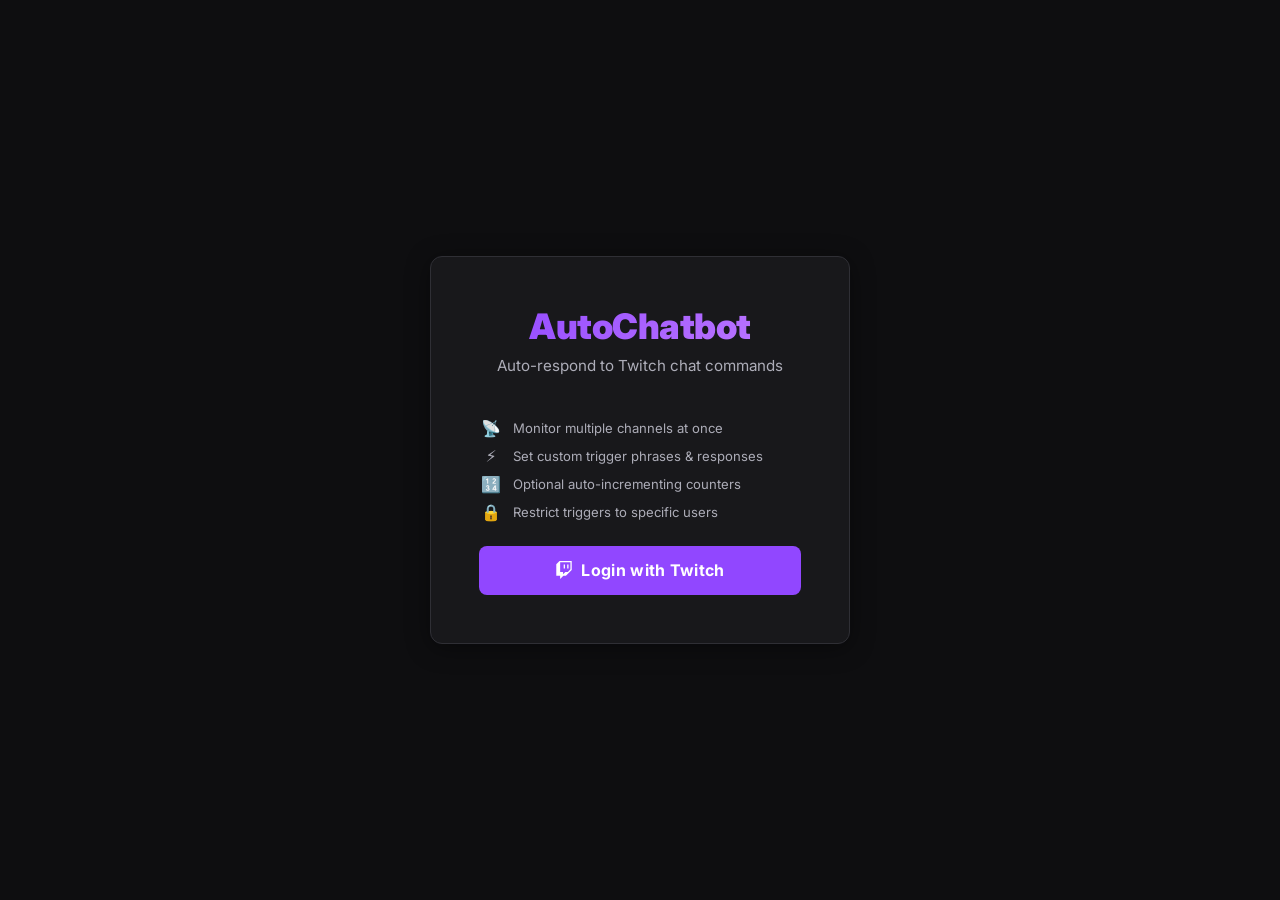
==== index.html @ 16b9f7b1 "swapped out braille space for the Combining grapheme joiner" ====
<!DOCTYPE html>
<html lang="en">

<head>
  <meta charset="UTF-8">
  <meta name="viewport" content="width=device-width, initial-scale=1.0">
  <meta name="theme-color" content="#0e0e10">
  <title>Twitch Chat Auto-Chatter</title>
  <meta name="description"
    content="Monitor Twitch channels for trigger phrases and automatically send configured responses.">
  <link rel="preconnect" href="https://fonts.googleapis.com">
  <link rel="preconnect" href="https://fonts.gstatic.com" crossorigin>
  <link href="https://fonts.googleapis.com/css2?family=Inter:wght@400;500;600;700;800;900&display=swap"
    rel="stylesheet">
  <script defer src="https://u.vinz3210.gg/script.js" data-website-id="99147947-df48-42e8-b2d8-80def4b1d1c1"
    data-domains="autochatbot.vinz3210.gg"></script>
  <style>
    *,
    *::before,
    *::after {
      box-sizing: border-box;
      margin: 0;
      padding: 0;
    }

    :root {
      --bg: #0e0e10;
      --surface: #18181b;
      --surface2: #1f1f23;
      --surface3: #26262c;
      --border: #2f2f35;
      --border-hover: #3f3f45;
      --accent: #9147ff;
      --accent-hover: #772ce8;
      --accent-soft: rgba(145, 71, 255, 0.15);
      --accent-glow: rgba(145, 71, 255, 0.3);
      --text: #efeff1;
      --text-dim: #adadb8;
      --text-muted: #76768a;
      --success: #00e676;
      --success-soft: rgba(0, 230, 118, 0.12);
      --warning: #ffab00;
      --warning-soft: rgba(255, 171, 0, 0.12);
      --danger: #ff5252;
      --danger-soft: rgba(255, 82, 82, 0.12);
      --radius: 8px;
      --radius-lg: 12px;
      --shadow: 0 4px 24px rgba(0, 0, 0, 0.4);
      --transition: 0.2s ease;
    }

    body {
      font-family: 'Inter', 'Segoe UI', system-ui, -apple-system, sans-serif;
      background: var(--bg);
      color: var(--text);
      min-height: 100vh;
      overflow-x: hidden;
    }

    /* ── Scrollbar ── */
    ::-webkit-scrollbar {
      width: 6px;
    }

    ::-webkit-scrollbar-track {
      background: transparent;
    }

    ::-webkit-scrollbar-thumb {
      background: var(--border);
      border-radius: 3px;
    }

    ::-webkit-scrollbar-thumb:hover {
      background: var(--text-dim);
    }

    /* ── Animations ── */
    @keyframes fadeIn {
      from {
        opacity: 0;
        transform: translateY(8px);
      }

      to {
        opacity: 1;
        transform: translateY(0);
      }
    }

    @keyframes slideInLeft {
      from {
        opacity: 0;
        transform: translateX(-12px);
      }

      to {
        opacity: 1;
        transform: translateX(0);
      }
    }

    @keyframes slideInRight {
      from {
        opacity: 0;
        transform: translateX(12px);
      }

      to {
        opacity: 1;
        transform: translateX(0);
      }
    }

    @keyframes pulse {

      0%,
      100% {
        opacity: 1;
      }

      50% {
        opacity: 0.5;
      }
    }

    @keyframes glow {

      0%,
      100% {
        box-shadow: 0 0 8px var(--accent-glow);
      }

      50% {
        box-shadow: 0 0 20px var(--accent-glow);
      }
    }

    /* ── Login Screen ── */
    .login-screen {
      display: flex;
      align-items: center;
      justify-content: center;
      min-height: 100vh;
      padding: 2rem;
    }

    .login-card {
      background: var(--surface);
      border: 1px solid var(--border);
      border-radius: var(--radius-lg);
      padding: 3rem;
      width: 100%;
      max-width: 420px;
      text-align: center;
      animation: fadeIn 0.5s ease;
      box-shadow: var(--shadow);
    }

    .login-card .logo {
      font-size: 2.2rem;
      font-weight: 900;
      background: linear-gradient(135deg, var(--accent), #bf7aff);
      -webkit-background-clip: text;
      -webkit-text-fill-color: transparent;
      background-clip: text;
      margin-bottom: 0.5rem;
      letter-spacing: -0.5px;
      overflow: visible;
    }

    .login-card .subtitle {
      color: var(--text-dim);
      font-size: 0.95rem;
      margin-bottom: 2.5rem;
      line-height: 1.5;
    }

    .btn {
      display: inline-flex;
      align-items: center;
      justify-content: center;
      gap: 0.5rem;
      padding: 0.7rem 1.25rem;
      border: none;
      border-radius: var(--radius);
      font-family: inherit;
      font-size: 0.9rem;
      font-weight: 600;
      cursor: pointer;
      transition: all var(--transition);
      text-decoration: none;
    }

    .btn-primary {
      background: var(--accent);
      color: white;
    }

    .btn-primary:hover {
      background: var(--accent-hover);
    }

    .btn-primary:disabled {
      opacity: 0.5;
      cursor: not-allowed;
    }

    .btn-twitch {
      background: var(--accent);
      color: white;
      width: 100%;
      padding: 0.9rem 1.25rem;
      font-size: 1rem;
      font-weight: 700;
      border-radius: var(--radius);
      letter-spacing: 0.3px;
    }

    .btn-twitch:hover {
      background: var(--accent-hover);
      transform: translateY(-1px);
      box-shadow: 0 4px 16px var(--accent-glow);
    }

    .btn-ghost {
      background: transparent;
      color: var(--text-dim);
      border: 1px solid var(--border);
      padding: 0.5rem 0.9rem;
      font-size: 0.82rem;
    }

    .btn-ghost:hover {
      color: var(--text);
      border-color: var(--border-hover);
      background: var(--surface2);
    }

    .btn-danger {
      background: var(--danger-soft);
      color: var(--danger);
      border: 1px solid rgba(255, 82, 82, 0.25);
    }

    .btn-danger:hover {
      background: rgba(255, 82, 82, 0.25);
    }

    .btn-success {
      background: var(--success-soft);
      color: var(--success);
      border: 1px solid rgba(0, 230, 118, 0.25);
    }

    .btn-success:hover {
      background: rgba(0, 230, 118, 0.25);
    }

    .btn-warning {
      background: var(--warning-soft);
      color: var(--warning);
      border: 1px solid rgba(255, 171, 0, 0.25);
    }

    .btn-warning:hover {
      background: rgba(255, 171, 0, 0.25);
    }

    .trigger-card.disabled {
      opacity: 0.5;
      filter: grayscale(0.5);
    }

    .channel-item.paused .channel-name {
      opacity: 0.5;
      text-decoration: line-through;
    }

    .paused-badge {
      font-size: 0.65rem;
      color: var(--warning);
      background: var(--warning-soft);
      padding: 0.1rem 0.35rem;
      border-radius: 4px;
      margin-left: 0.4rem;
      font-weight: 800;
    }

    .btn-icon {
      width: 32px;
      height: 32px;
      padding: 0;
      border-radius: 6px;
      font-size: 1rem;
    }

    /* ── Dashboard ── */
    .dashboard {
      display: none;
      height: 100vh;
      flex-direction: column;
    }

    .dashboard.active {
      display: flex;
    }

    .login-screen.active {
      display: flex;
    }

    .login-screen {
      display: none;
    }

    /* Header */
    .dash-header {
      display: flex;
      align-items: center;
      justify-content: space-between;
      padding: 0.65rem 1.25rem;
      background: var(--surface);
      border-bottom: 1px solid var(--border);
      flex-shrink: 0;
      z-index: 10;
    }

    .dash-header .brand {
      font-size: 1.15rem;
      font-weight: 800;
      background: linear-gradient(135deg, var(--accent), #bf7aff);
      -webkit-background-clip: text;
      -webkit-text-fill-color: transparent;
      background-clip: text;
    }

    .header-right {
      display: flex;
      align-items: center;
      gap: 0.75rem;
    }

    .connection-dot {
      width: 8px;
      height: 8px;
      border-radius: 50%;
      background: var(--text-muted);
      transition: background var(--transition);
    }

    .connection-dot.connected {
      background: var(--success);
      animation: pulse 2s ease-in-out infinite;
    }

    .connection-dot.connecting {
      background: var(--warning);
      animation: pulse 1s ease-in-out infinite;
    }

    .user-badge {
      display: flex;
      align-items: center;
      gap: 0.5rem;
      padding: 0.35rem 0.75rem;
      background: var(--surface2);
      border-radius: 20px;
      font-size: 0.82rem;
      font-weight: 600;
      color: var(--text-dim);
    }

    /* Body layout */
    .dash-body {
      display: flex;
      flex: 1;
      overflow: hidden;
    }

    /* Sidebar */
    .sidebar {
      width: 280px;
      background: var(--surface);
      border-right: 1px solid var(--border);
      display: flex;
      flex-direction: column;
      flex-shrink: 0;
    }

    .sidebar-header {
      padding: 1rem 1rem 0.75rem;
      display: flex;
      align-items: center;
      justify-content: space-between;
    }

    .sidebar-header h2 {
      font-size: 0.8rem;
      font-weight: 700;
      text-transform: uppercase;
      letter-spacing: 0.8px;
      color: var(--text-dim);
    }

    .channel-list {
      flex: 1;
      overflow-y: auto;
      padding: 0 0.5rem;
    }

    .channel-item {
      display: flex;
      align-items: center;
      justify-content: space-between;
      padding: 0.6rem 0.75rem;
      border-radius: var(--radius);
      cursor: pointer;
      transition: all var(--transition);
      margin-bottom: 2px;
      animation: slideInLeft 0.3s ease;
    }

    .channel-item:hover {
      background: var(--surface2);
    }

    .channel-item.active {
      background: var(--accent-soft);
      border: 1px solid rgba(145, 71, 255, 0.25);
    }

    .channel-item.active .channel-name {
      color: var(--text);
    }

    .channel-info {
      display: flex;
      align-items: center;
      gap: 0.5rem;
      min-width: 0;
    }

    .channel-icon {
      width: 28px;
      height: 28px;
      border-radius: 50%;
      background: var(--surface3);
      display: flex;
      align-items: center;
      justify-content: center;
      font-size: 0.75rem;
      font-weight: 700;
      color: var(--accent);
      flex-shrink: 0;
      text-transform: uppercase;
    }

    .channel-name {
      font-size: 0.9rem;
      font-weight: 600;
      color: var(--text-dim);
      white-space: nowrap;
      overflow: hidden;
      text-overflow: ellipsis;
    }

    .channel-trigger-count {
      font-size: 0.72rem;
      color: var(--text-muted);
      background: var(--surface3);
      padding: 0.15rem 0.5rem;
      border-radius: 10px;
      flex-shrink: 0;
    }

    .channel-remove {
      opacity: 0;
      transition: opacity var(--transition);
    }

    .channel-item:hover .channel-remove {
      opacity: 1;
    }

    /* Add channel */
    .add-channel-area {
      padding: 0.75rem;
      border-top: 1px solid var(--border);
    }

    .add-channel-row {
      display: flex;
      gap: 0.5rem;
    }

    .add-channel-row input {
      flex: 1;
      padding: 0.5rem 0.75rem;
      background: var(--surface2);
      border: 1px solid var(--border);
      border-radius: var(--radius);
      color: var(--text);
      font-family: inherit;
      font-size: 0.85rem;
      transition: border-color var(--transition);
    }

    .add-channel-row input:focus {
      outline: none;
      border-color: var(--accent);
    }

    .add-channel-row input::placeholder {
      color: var(--text-muted);
    }

    /* Main content */
    .main-content {
      flex: 1;
      display: flex;
      flex-direction: column;
      overflow: hidden;
      min-width: 0;
    }

    /* Trigger editor */
    .trigger-area {
      flex: 1;
      overflow-y: auto;
      padding: 1.5rem;
    }

    .no-channel-selected {
      display: flex;
      align-items: center;
      justify-content: center;
      height: 100%;
      color: var(--text-muted);
      font-size: 1rem;
      flex-direction: column;
      gap: 0.5rem;
    }

    .no-channel-selected .icon {
      font-size: 2.5rem;
      opacity: 0.4;
    }

    .triggers-header {
      display: flex;
      align-items: center;
      justify-content: space-between;
      margin-bottom: 1.25rem;
    }

    .triggers-header h2 {
      font-size: 1.15rem;
      font-weight: 700;
      display: flex;
      align-items: center;
      gap: 0.5rem;
    }

    .triggers-header h2 .hash {
      color: var(--accent);
      font-weight: 800;
    }

    .trigger-card {
      background: var(--surface);
      border: 1px solid var(--border);
      border-radius: var(--radius-lg);
      padding: 1.25rem;
      margin-bottom: 0.75rem;
      transition: all var(--transition);
      animation: fadeIn 0.3s ease;
    }

    .trigger-card:hover {
      border-color: var(--border-hover);
    }

    .trigger-row {
      display: flex;
      gap: 0.75rem;
      align-items: flex-start;
    }

    .trigger-field {
      flex: 1;
      min-width: 0;
    }

    .trigger-field label {
      display: block;
      font-size: 0.72rem;
      font-weight: 700;
      color: var(--text-muted);
      text-transform: uppercase;
      letter-spacing: 0.5px;
      margin-bottom: 0.35rem;
    }

    .trigger-field input,
    .trigger-field textarea {
      width: 100%;
      padding: 0.55rem 0.75rem;
      background: var(--surface2);
      border: 1px solid var(--border);
      border-radius: 6px;
      color: var(--text);
      font-family: inherit;
      font-size: 0.88rem;
      transition: border-color var(--transition);
      resize: none;
    }

    .trigger-field input:focus,
    .trigger-field textarea:focus {
      outline: none;
      border-color: var(--accent);
    }

    .trigger-field input::placeholder,
    .trigger-field textarea::placeholder {
      color: var(--text-muted);
    }

    .trigger-bottom {
      display: flex;
      align-items: center;
      justify-content: space-between;
      margin-top: 0.75rem;
      padding-top: 0.75rem;
      border-top: 1px solid var(--border);
    }

    .counter-section {
      display: flex;
      align-items: center;
      gap: 0.75rem;
    }

    .toggle-wrapper {
      display: flex;
      align-items: center;
      gap: 0.5rem;
      cursor: pointer;
      font-size: 0.82rem;
      color: var(--text-dim);
      user-select: none;
    }

    .toggle {
      width: 36px;
      height: 20px;
      background: var(--surface3);
      border-radius: 10px;
      position: relative;
      transition: background var(--transition);
      border: 1px solid var(--border);
      cursor: pointer;
    }

    .toggle.active {
      background: var(--accent);
      border-color: var(--accent);
    }

    .toggle::after {
      content: '';
      position: absolute;
      width: 14px;
      height: 14px;
      border-radius: 50%;
      background: white;
      top: 2px;
      left: 2px;
      transition: transform var(--transition);
    }

    .toggle.active::after {
      transform: translateX(16px);
    }

    .counter-start {
      display: flex;
      align-items: center;
      gap: 0.4rem;
    }

    .counter-start label {
      font-size: 0.75rem;
      color: var(--text-muted);
      white-space: nowrap;
    }

    .counter-start input {
      width: 65px;
      padding: 0.3rem 0.5rem;
      background: var(--surface2);
      border: 1px solid var(--border);
      border-radius: 6px;
      color: var(--text);
      font-family: inherit;
      font-size: 0.82rem;
      text-align: center;
    }

    .counter-start input:focus {
      outline: none;
      border-color: var(--accent);
    }

    .counter-current {
      font-size: 0.78rem;
      color: var(--accent);
      font-weight: 600;
      padding: 0.2rem 0.5rem;
      background: var(--accent-soft);
      border-radius: 6px;
    }

    /* Activity log */
    .activity-panel {
      width: 320px;
      background: var(--surface);
      border-left: 1px solid var(--border);
      display: flex;
      flex-direction: column;
      flex-shrink: 0;
    }

    .activity-header {
      padding: 0.85rem 1rem;
      border-bottom: 1px solid var(--border);
      display: flex;
      align-items: center;
      justify-content: space-between;
    }

    .activity-header h3 {
      font-size: 0.8rem;
      font-weight: 700;
      text-transform: uppercase;
      letter-spacing: 0.8px;
      color: var(--text-dim);
    }

    .activity-log {
      flex: 1;
      overflow-y: auto;
      padding: 0.5rem;
    }

    .activity-empty {
      padding: 2rem 1rem;
      text-align: center;
      color: var(--text-muted);
      font-size: 0.85rem;
      line-height: 1.5;
    }

    .log-entry {
      padding: 0.5rem 0.65rem;
      border-radius: 6px;
      margin-bottom: 4px;
      font-size: 0.82rem;
      animation: slideInRight 0.25s ease;
      line-height: 1.4;
    }

    .log-entry.match {
      background: var(--accent-soft);
      border-left: 3px solid var(--accent);
    }

    .log-entry.sent {
      background: var(--success-soft);
      border-left: 3px solid var(--success);
    }

    .log-entry.error {
      background: var(--danger-soft);
      border-left: 3px solid var(--danger);
    }

    .log-entry.info {
      background: var(--warning-soft);
      border-left: 3px solid var(--warning);
    }

    .log-entry.chat {
      background: rgba(255, 255, 255, 0.03);
      border-left: 3px solid var(--border);
      color: var(--text-dim);
      font-size: 0.78rem;
    }

    .log-time {
      font-size: 0.7rem;
      color: var(--text-muted);
      margin-right: 0.4rem;
      font-variant-numeric: tabular-nums;
    }

    .log-channel {
      color: var(--accent);
      font-weight: 600;
    }

    .log-user {
      color: var(--warning);
      font-weight: 600;
    }

    .log-phrase {
      color: var(--text);
      font-weight: 600;
      background: rgba(255, 255, 255, 0.06);
      padding: 0.05rem 0.35rem;
      border-radius: 3px;
    }

    /* Monitoring status bar */
    .monitor-bar {
      padding: 0.5rem 1rem;
      background: var(--surface2);
      border-top: 1px solid var(--border);
      font-size: 0.78rem;
      color: var(--text-muted);
      display: flex;
      align-items: center;
      gap: 0.5rem;
      flex-shrink: 0;
    }

    .monitor-bar .status-text {
      flex: 1;
    }

    /* Multi-response styles */
    .responses-container {
      display: flex;
      flex-direction: column;
      gap: 0.5rem;
      margin-top: 0.35rem;
      animation: fadeIn 0.2s ease;
    }

    .response-row {
      display: flex;
      gap: 0.5rem;
      align-items: center;
    }

    .response-text-input {
      flex: 1;
    }

    .response-weight-input {
      width: 70px !important;
      text-align: center;
      font-weight: 600;
      color: var(--accent) !important;
    }

    .btn-add-response {
      align-self: flex-start;
      margin-top: 0.25rem;
      padding: 0.3rem 0.6rem !important;
      font-size: 0.72rem !important;
      background: var(--surface3);
    }

    .btn-add-response:hover {
      background: var(--border);
    }

    .weight-label {
      font-size: 0.65rem;
      color: var(--text-muted);
      margin-right: -0.25rem;
    }

    /* Empty triggers */
    .empty-triggers {
      text-align: center;
      padding: 3rem 1rem;
      color: var(--text-muted);
    }

    .empty-triggers .icon {
      font-size: 2rem;
      margin-bottom: 0.75rem;
      opacity: 0.4;
    }

    .empty-triggers p {
      margin-bottom: 1rem;
      font-size: 0.9rem;
    }

    /* Responsive */
    @media (max-width: 900px) {
      .activity-panel {
        display: none;
      }
    }

    @media (max-width: 650px) {
      .sidebar {
        width: 220px;
      }
    }

    /* ── Help Modal ── */
    .modal-overlay {
      position: fixed;
      inset: 0;
      background: rgba(0, 0, 0, 0.7);
      backdrop-filter: blur(4px);
      -webkit-backdrop-filter: blur(4px);
      display: flex;
      align-items: center;
      justify-content: center;
      z-index: 100;
      opacity: 0;
      pointer-events: none;
      transition: opacity 0.25s ease;
      padding: 2rem;
    }

    .modal-overlay.active {
      opacity: 1;
      pointer-events: auto;
    }

    .modal {
      background: var(--surface);
      border: 1px solid var(--border);
      border-radius: var(--radius-lg);
      padding: 2rem;
      max-width: 560px;
      width: 100%;
      max-height: 80vh;
      overflow-y: auto;
      box-shadow: 0 8px 40px rgba(0, 0, 0, 0.6);
      transform: translateY(12px);
      transition: transform 0.25s ease;
    }

    .modal-overlay.active .modal {
      transform: translateY(0);
    }

    .modal h2 {
      font-size: 1.2rem;
      font-weight: 800;
      margin-bottom: 1rem;
      color: var(--text);
    }

    .modal h3 {
      font-size: 0.85rem;
      font-weight: 700;
      color: var(--accent);
      text-transform: uppercase;
      letter-spacing: 0.5px;
      margin-top: 1.25rem;
      margin-bottom: 0.4rem;
    }

    .modal p,
    .modal li {
      font-size: 0.88rem;
      color: var(--text-dim);
      line-height: 1.6;
    }

    .modal ul {
      padding-left: 1.25rem;
      margin-bottom: 0.5rem;
    }

    .modal li {
      margin-bottom: 0.3rem;
    }

    .modal code {
      background: var(--surface2);
      padding: 0.1rem 0.4rem;
      border-radius: 4px;
      font-size: 0.82rem;
      color: var(--accent);
      font-family: 'Consolas', 'Monaco', monospace;
    }

    .modal-close {
      float: right;
      background: none;
      border: none;
      color: var(--text-dim);
      font-size: 1.3rem;
      cursor: pointer;
      padding: 0.2rem 0.5rem;
      border-radius: 6px;
      transition: all var(--transition);
    }

    .modal-close:hover {
      background: var(--surface2);
      color: var(--text);
    }

    .help-btn {
      width: 28px;
      height: 28px;
      border-radius: 50%;
      border: 1px solid rgba(145, 71, 255, 0.4);
      background: var(--accent-soft);
      color: var(--accent);
      font-size: 0.85rem;
      font-weight: 700;
      cursor: pointer;
      display: inline-flex;
      align-items: center;
      justify-content: center;
      transition: all var(--transition);
      margin-left: 0.5rem;
      vertical-align: middle;
    }

    .help-btn:hover {
      border-color: var(--accent);
      color: var(--accent);
      background: var(--accent-soft);
    }

    .login-features {
      text-align: left;
      margin: 1.5rem 0;
      display: flex;
      flex-direction: column;
      gap: 0.5rem;
    }

    .login-feature {
      display: flex;
      align-items: center;
      gap: 0.6rem;
      font-size: 0.82rem;
      color: var(--text-dim);
    }

    .login-feature .feat-icon {
      font-size: 1rem;
      width: 24px;
      text-align: center;
      flex-shrink: 0;
    }
  </style>
</head>

<body>

  <!-- Login Screen -->
  <div class="login-screen active" id="login-screen">
    <div class="login-card">
      <div class="logo">AutoChatbot</div>
      <p class="subtitle">Auto-respond to Twitch chat commands</p>

      <div class="login-features">
        <div class="login-feature"><span class="feat-icon">📡</span> Monitor multiple channels at once</div>
        <div class="login-feature"><span class="feat-icon">⚡</span> Set custom trigger phrases &amp; responses</div>
        <div class="login-feature"><span class="feat-icon">🔢</span> Optional auto-incrementing counters</div>
        <div class="login-feature"><span class="feat-icon">🔒</span> Restrict triggers to specific users</div>
      </div>

      <button class="btn btn-twitch" id="twitch-login-btn" onclick="loginWithTwitch()">
        <svg width="18" height="18" viewBox="0 0 24 24" fill="currentColor">
          <path
            d="M11.571 4.714h1.715v5.143H11.57zm4.715 0H18v5.143h-1.714zM6 0L1.714 4.286v15.428h5.143V24l4.286-4.286h3.428L22.286 12V0zm14.571 11.143l-3.428 3.428h-3.429l-3 3v-3H6.857V1.714h13.714z" />
        </svg>
        Login with Twitch
      </button>
    </div>
  </div>

  <!-- Help Modal -->
  <div class="modal-overlay" id="help-modal" onclick="if(event.target===this)closeHelp()">
    <div class="modal">
      <button class="modal-close" onclick="closeHelp()">&times;</button>
      <p>AutoChatbot monitors Twitch chat channels in real-time and automatically sends responses when specific trigger
        phrases are detected.</p>

      <h3>Getting Started</h3>
      <ul>
        <li>Log in with your Twitch account to authorize chat reading &amp; sending</li>
        <li>Add channels you want to monitor (e.g., your own channel)</li>
        <li>Create triggers with a phrase and a response</li>
        <li>Keep the page open &mdash; it runs as long as the tab is active</li>
      </ul>

      <h3>Trigger Phrases</h3>
      <p>Set any text as a trigger (e.g., <code>!sun</code>). When someone types that exact phrase in chat, AutoChatbot
        sends your configured response. Matching is case-insensitive.</p>

      <h3>Allowed Users</h3>
      <p>By default, anyone can activate a trigger. To restrict it, enter comma-separated usernames in the
        <strong>Allowed Users</strong> field. Only those users will be able to trigger it &mdash; useful for preventing
        spam.
      </p>

      <h3>Counter &amp; User Placeholders</h3>
      <p>Use special placeholders in your response text:</p>
      <ul>
        <li><code>{count}</code> &mdash; Replaced with the current counter value (if enabled).</li>
        <li><code>{username}</code> &mdash; Replaced with the name of the user who triggered the command.</li>
      </ul>
      <p>Example: response <code>Hello {username}, you are visitor #{count}!</code></p>

      <h3>Storage</h3>
      <p>All channels, triggers, and counter values are saved in your browser's local storage. They persist across page
        refreshes and browser restarts.</p>
    </div>
  </div>

  <!-- Dashboard -->
  <div class="dashboard" id="dashboard">

    <!-- Header -->
    <div class="dash-header">
      <div class="brand">AUTOCHATBOT <button class="help-btn" onclick="openHelp()" title="How it works">?</button></div>
      <div class="header-right">
        <div class="connection-dot" id="conn-dot" title="Disconnected"></div>
        <div class="user-badge">
          <svg width="14" height="14" viewBox="0 0 24 24" fill="currentColor" style="opacity:0.6">
            <path
              d="M12 12c2.7 0 4.9-2.2 4.9-4.9S14.7 2.2 12 2.2 7.1 4.4 7.1 7.1 9.3 12 12 12zm0 2.4c-3.3 0-9.8 1.6-9.8 4.9v2.4h19.6v-2.4c0-3.3-6.5-4.9-9.8-4.9z" />
          </svg>
          <span id="user-name">—</span>
        </div>
        <button class="btn btn-ghost" onclick="logout()" title="Logout">Logout</button>
      </div>
    </div>

    <!-- Body -->
    <div class="dash-body">

      <!-- Sidebar: Channels -->
      <div class="sidebar">
        <div class="sidebar-header">
          <h2>Channels</h2>
        </div>
        <div class="channel-list" id="channel-list">
          <!-- populated dynamically -->
        </div>
        <div class="add-channel-area">
          <div class="add-channel-row">
            <input type="text" id="add-channel-input" placeholder="Channel name…" autocomplete="off"
              onkeydown="if(event.key==='Enter') addChannel()">
            <button class="btn btn-primary btn-icon" onclick="addChannel()" title="Add channel">+</button>
          </div>
        </div>
      </div>

      <!-- Main: Triggers -->
      <div class="main-content">
        <div class="trigger-area" id="trigger-area">
          <div class="no-channel-selected" id="no-channel-msg">
            <div class="icon">📡</div>
            <div>Select or add a channel to configure triggers</div>
          </div>
          <div id="trigger-editor" style="display:none;">
            <div class="triggers-header">
              <h2><span class="hash">#</span> <span id="selected-channel-name"></span></h2>
              <div style="display:flex; gap:0.5rem;">
                <button id="channel-pause-btn" class="btn" onclick="togglePauseChannel()"
                  style="font-size:0.82rem; padding:0.45rem 0.9rem;"></button>
                <button class="btn btn-primary" onclick="addTrigger()"
                  style="font-size:0.82rem; padding:0.45rem 0.9rem;">+ Add Trigger</button>
              </div>
            </div>
            <div id="trigger-list">
              <!-- populated dynamically -->
            </div>
            <div class="empty-triggers" id="empty-triggers" style="display:none;">
              <div class="icon">⚡</div>
              <p>No triggers yet. Add one to get started!</p>
            </div>
          </div>
        </div>
        <div class="monitor-bar">
          <div class="connection-dot" id="monitor-dot"></div>
          <div class="status-text" id="monitor-status">Not connected</div>
        </div>
      </div>

      <!-- Activity Log -->
      <div class="activity-panel">
        <div class="activity-header">
          <h3>Activity Log</h3>
          <button class="btn btn-ghost" onclick="clearLog()"
            style="font-size:0.72rem; padding:0.3rem 0.6rem;">Clear</button>
        </div>
        <div class="activity-log" id="activity-log">
          <div class="activity-empty" id="activity-empty">
            Waiting for activity…<br>Triggers will appear here in real-time.
          </div>
        </div>
      </div>

    </div>
  </div>

  <script>
    // ── Help Modal ──
    function openHelp() {
      document.getElementById('help-modal').classList.add('active');
    }
    function closeHelp() {
      document.getElementById('help-modal').classList.remove('active');
    }
    document.addEventListener('keydown', e => { if (e.key === 'Escape') closeHelp(); });

    // ── Constants ──
    const TWITCH_CLIENT_ID = '8bg8a5nnibxhf2w9uq6oiv0m71plux';
    const LS_TOKEN = 'ar_twitch_token';
    const LS_USERNAME = 'ar_twitch_user';
    const LS_PROFILES = 'ar_profiles';
    const IRC_URL = 'wss://irc-ws.chat.twitch.tv:443';

    // ── State ──
    let accessToken = '';
    let username = '';
    let userId = ''; // Authenticated user's Twitch ID (for Helix API)
    let userIdCache = {}; // channelName -> userId cache
    let profiles = {}; // { channelName: { triggers: [ { phrase, response, useCounter, counterStart, counterValue } ] } }
    let selectedChannel = null;
    let ircSocket = null;
    let ircConnected = false;
    let joinedChannels = new Set();
    let reconnectTimer = null;
    let activityLog = [];
    let lastSentMessages = {}; // channelName -> lastMsg (to avoid duplicate blocks)

    // ── Init ──
    window.addEventListener('DOMContentLoaded', () => {
      checkOAuthReturn();
    });

    // ── OAuth ──
    function loginWithTwitch() {
      const redirectUri = window.location.origin + window.location.pathname;
      const scopes = 'user:read:email chat:read chat:edit user:write:chat user:bot';
      const authUrl = 'https://id.twitch.tv/oauth2/authorize'
        + '?client_id=' + encodeURIComponent(TWITCH_CLIENT_ID)
        + '&redirect_uri=' + encodeURIComponent(redirectUri)
        + '&response_type=token'
        + '&scope=' + encodeURIComponent(scopes)
        + '&force_verify=true';
      window.location.href = authUrl;
    }

    async function checkOAuthReturn() {
      const hash = window.location.hash;
      if (hash && hash.includes('access_token=')) {
        const params = new URLSearchParams(hash.substring(1));
        const token = params.get('access_token');
        if (token) {
          accessToken = token;
          localStorage.setItem(LS_TOKEN, token);
          history.replaceState(null, '', window.location.pathname + window.location.search);
          await fetchUsername();
          enterDashboard();
          return;
        }
      }

      // Check stored token
      const stored = localStorage.getItem(LS_TOKEN);
      const storedUser = localStorage.getItem(LS_USERNAME);
      if (stored) {
        accessToken = stored;
        if (storedUser) username = storedUser;
        // Validate token
        try {
          const res = await fetch('https://id.twitch.tv/oauth2/validate', {
            headers: { 'Authorization': `OAuth ${accessToken}` }
          });
          if (res.ok) {
            if (!username) await fetchUsername();
            enterDashboard();
            return;
          } else {
            // Token expired
            localStorage.removeItem(LS_TOKEN);
            localStorage.removeItem(LS_USERNAME);
          }
        } catch (e) {
          // Offline, try anyway
          if (username) {
            enterDashboard();
            return;
          }
        }
      }

      // Show login
      showLogin();
    }

    async function fetchUsername() {
      try {
        const res = await fetch('https://api.twitch.tv/helix/users', {
          headers: {
            'Client-ID': TWITCH_CLIENT_ID,
            'Authorization': `Bearer ${accessToken}`,
          },
        });
        if (res.ok) {
          const data = await res.json();
          if (data.data && data.data.length > 0) {
            username = data.data[0].login;
            userId = data.data[0].id;
            localStorage.setItem(LS_USERNAME, username);
            localStorage.setItem('ar_twitch_user_id', userId);
            userIdCache[username.toLowerCase()] = userId;
          }
        }
      } catch (e) {
        console.warn('Could not fetch username:', e);
      }
    }

    // Resolve a channel name to a Twitch user ID (cached)
    async function resolveUserId(channelName) {
      const key = channelName.toLowerCase();
      if (userIdCache[key]) return userIdCache[key];
      try {
        const res = await fetch(`https://api.twitch.tv/helix/users?login=${encodeURIComponent(key)}`, {
          headers: {
            'Client-ID': TWITCH_CLIENT_ID,
            'Authorization': `Bearer ${accessToken}`,
          },
        });
        if (res.ok) {
          const data = await res.json();
          if (data.data && data.data.length > 0) {
            userIdCache[key] = data.data[0].id;
            return data.data[0].id;
          }
        }
      } catch (e) {
        console.warn('Could not resolve user ID for:', channelName, e);
      }
      return null;
    }

    function logout() {
      accessToken = '';
      username = '';
      localStorage.removeItem(LS_TOKEN);
      localStorage.removeItem(LS_USERNAME);
      disconnectIRC();
      showLogin();
    }

    // ── Screens ──
    function showLogin() {
      document.getElementById('login-screen').classList.add('active');
      document.getElementById('dashboard').classList.remove('active');
    }

    function enterDashboard() {
      document.getElementById('login-screen').classList.remove('active');
      document.getElementById('dashboard').classList.add('active');
      document.getElementById('user-name').textContent = username || 'Connected';
      // Restore userId from localStorage if needed
      if (!userId) {
        userId = localStorage.getItem('ar_twitch_user_id') || '';
      }
      loadProfiles();
      renderChannelList();
      connectIRC();
    }

    // ── Profiles (localStorage) ──
    function loadProfiles() {
      try {
        const saved = localStorage.getItem(LS_PROFILES);
        if (saved) profiles = JSON.parse(saved);
      } catch (e) {
        profiles = {};
      }
    }

    function saveProfiles() {
      localStorage.setItem(LS_PROFILES, JSON.stringify(profiles));
    }

    // ── Channel Management ──
    function addChannel() {
      const input = document.getElementById('add-channel-input');
      const name = input.value.trim().toLowerCase().replace(/^#/, '');
      if (!name) return;
      if (profiles[name]) {
        selectChannel(name);
        input.value = '';
        return;
      }
      profiles[name] = { triggers: [] };
      saveProfiles();
      renderChannelList();
      selectChannel(name);
      input.value = '';

      // Join channel in IRC
      if (ircConnected) {
        joinChannel(name);
      }
    }

    function removeChannel(name, event) {
      event.stopPropagation();
      if (!confirm(`Remove channel #${name} and all its triggers?`)) return;
      delete profiles[name];
      saveProfiles();
      if (selectedChannel === name) {
        selectedChannel = null;
        renderTriggerEditor();
      }
      renderChannelList();
      if (ircConnected) leaveChannel(name);
    }

    function selectChannel(name) {
      selectedChannel = name;
      renderChannelList();
      renderTriggerEditor();
    }

    function renderChannelList() {
      const container = document.getElementById('channel-list');
      const channelNames = Object.keys(profiles);
      if (channelNames.length === 0) {
        container.innerHTML = '<div style="padding:1.5rem 0.75rem; text-align:center; color:var(--text-muted); font-size:0.82rem;">No channels added yet</div>';
        return;
      }
      container.innerHTML = channelNames.map(name => {
        const triggerCount = profiles[name].triggers.length;
        const isActive = name === selectedChannel;
        const isPaused = profiles[name].paused;
        return `
          <div class="channel-item ${isActive ? 'active' : ''} ${isPaused ? 'paused' : ''}" onclick="selectChannel('${name}')">
            <div class="channel-info">
              <div class="channel-icon">${name.charAt(0)}</div>
              <div class="channel-name">${name}${isPaused ? '<span class="paused-badge">PAUSED</span>' : ''}</div>
            </div>
            <div style="display:flex; align-items:center; gap:0.4rem;">
              <span class="channel-trigger-count">${triggerCount}</span>
              <button class="btn btn-icon btn-ghost channel-remove" onclick="removeChannel('${name}', event)" title="Remove">×</button>
            </div>
          </div>
        `;
      }).join('');
    }

    // ── Trigger Management ──
    function renderTriggerEditor() {
      const noMsg = document.getElementById('no-channel-msg');
      const editor = document.getElementById('trigger-editor');

      if (!selectedChannel || !profiles[selectedChannel]) {
        noMsg.style.display = 'flex';
        editor.style.display = 'none';
        return;
      }

      noMsg.style.display = 'none';
      editor.style.display = 'block';
      document.getElementById('selected-channel-name').textContent = selectedChannel;

      const triggers = profiles[selectedChannel].triggers;
      const list = document.getElementById('trigger-list');
      const empty = document.getElementById('empty-triggers');

      if (triggers.length === 0) {
        list.innerHTML = '';
        empty.style.display = 'block';
        return;
      }

      empty.style.display = 'none';

      // Update channel pause button
      const pauseBtn = document.getElementById('channel-pause-btn');
      if (profiles[selectedChannel].paused) {
        pauseBtn.className = 'btn btn-success';
        pauseBtn.innerHTML = '▶ Resume Channel';
      } else {
        pauseBtn.className = 'btn btn-warning';
        pauseBtn.innerHTML = '⏸ Pause Channel';
      }

      list.innerHTML = triggers.map((t, i) => {
        const counterClass = t.useCounter ? 'active' : '';
        const anywhereClass = t.matchAnywhere ? 'active' : '';
        const enabledClass = (t.enabled !== false) ? 'active' : '';
        const cardDisabled = (t.enabled === false) ? 'disabled' : '';
        const counterDisplay = t.useCounter ? '' : 'display:none;';
        return `
          <div class="trigger-card ${cardDisabled}" id="trigger-${i}">
            <div class="trigger-row">
              <div class="trigger-field" style="flex:0.4; min-width:120px;">
                <label>Trigger Phrase</label>
                <input type="text" value="${escapeAttr(t.phrase)}" placeholder="!command"
                  onchange="updateTrigger(${i}, 'phrase', this.value)">
              </div>
              <div class="trigger-field" style="flex:1;">
                <label>Responses (use {count} or {username})</label>
                <div class="responses-container">
                  ${(t.responses && t.responses.length > 0 ? t.responses : [{ text: t.response || '', weight: 1 }]).map((r, ri) => `
                    <div class="response-row">
                      <input type="text" class="response-text-input" value="${escapeAttr(r.text)}" 
                        placeholder="Bot response text…" onchange="updateResponse(${i}, ${ri}, 'text', this.value)">
                      <span class="weight-label">W:</span>
                      <input type="number" class="response-weight-input" value="${r.weight || 1}" step="0.1" min="0"
                        onchange="updateResponse(${i}, ${ri}, 'weight', parseFloat(this.value) || 0)" title="Relative Weight/Probability">
                      <button class="btn btn-icon btn-ghost" onclick="removeResponse(${i}, ${ri})" title="Remove response" 
                        style="width:24px; height:24px; font-size:0.75rem; border-radius:4px;">×</button>
                    </div>
                  `).join('')}
                </div>
                <button class="btn btn-add-response" onclick="addResponse(${i})">+ Add Random Alternative</button>
              </div>
            </div>
            <div class="trigger-row" style="margin-top:0.6rem;">
              <div class="trigger-field" style="flex:1;">
                <label>Cooldown (seconds)</label>
                <input type="number" value="${t.cooldown || 0}" min="0" placeholder="0"
                  onchange="updateTrigger(${i}, 'cooldown', parseInt(this.value) || 0)">
              </div>
              <div class="trigger-field" style="flex:1;">
                <label>Delay (seconds)</label>
                <input type="number" value="${t.delay || 0}" min="0" placeholder="0"
                  onchange="updateTrigger(${i}, 'delay', parseInt(this.value) || 0)">
              </div>
            </div>
            <div class="trigger-row" style="margin-top:0.6rem;">
              <div class="trigger-field">
                <label>Allowed Users <span style="font-weight:400; opacity:0.6;">(comma-separated, empty = everyone)</span></label>
                <input type="text" value="${escapeAttr(t.allowedUsers || '')}" placeholder="user1, user2, user3"
                  onchange="updateTrigger(${i}, 'allowedUsers', this.value)">
              </div>
            </div>
            <div class="trigger-row" style="margin-top:0.6rem;">
              <div class="trigger-field">
                <label>Disallowed Users <span style="font-weight:400; opacity:0.6;">(ignore these accounts)</span></label>
                <input type="text" value="${escapeAttr(t.disallowedUsers || '')}" placeholder="bot1, troll2"
                  onchange="updateTrigger(${i}, 'disallowedUsers', this.value)">
              </div>
            </div>
            <div class="trigger-row" style="margin-top:0.6rem; opacity:0.75;">
              <div class="trigger-field">
                <div style="font-size:0.7rem; color:var(--text-muted); display:flex; gap:1rem;">
                  <span><code style="color:var(--accent);">{count}</code> &rarr; Current count</span>
                  <span><code style="color:var(--accent);">{username}</code> &rarr; Sender's name</span>
                </div>
              </div>
            </div>
            <div class="trigger-bottom">
              <div class="counter-section">
                <div class="toggle-wrapper" onclick="toggleTriggerEnabled(${i})">
                  <div class="toggle ${enabledClass}"></div>
                  <span>Active</span>
                </div>
                <div class="toggle-wrapper" onclick="toggleCounter(${i})">
                  <div class="toggle ${counterClass}"></div>
                  <span>Counter</span>
                </div>
                <div class="toggle-wrapper" onclick="toggleMatchAnywhere(${i})" title="Trigger if word is anywhere in message">
                  <div class="toggle ${t.matchAnywhere ? 'active' : ''}"></div>
                  <span>Anywhere</span>
                </div>
                <div class="counter-start" style="${counterDisplay}" id="counter-opts-${i}">
                  <label>Start:</label>
                  <input type="number" value="${t.counterStart || 0}"
                    onchange="updateTrigger(${i}, 'counterStart', parseInt(this.value) || 0)">
                  <span class="counter-current" title="Current counter value">Now: ${t.counterValue ?? t.counterStart ?? 0}</span>
                  <button class="btn btn-ghost" style="font-size:0.7rem; padding:0.2rem 0.4rem;"
                    onclick="resetCounter(${i})" title="Reset counter to start value">↺</button>
                </div>
              </div>
              <button class="btn btn-danger btn-icon" onclick="removeTrigger(${i})" title="Delete trigger"
                style="font-size:0.85rem;">✕</button>
            </div>
          </div>
        `;
      }).join('');
    }

    function addTrigger() {
      if (!selectedChannel) return;
      profiles[selectedChannel].triggers.push({
        phrase: '',
        response: '',
        allowedUsers: '',
        disallowedUsers: '',
        matchAnywhere: false,
        cooldown: 0,
        delay: 0,
        enabled: true,
        useCounter: false,
        counterStart: 0,
        counterValue: 0,
        responses: [],
      });
      saveProfiles();
      renderTriggerEditor();
      renderChannelList();
    }

    function removeTrigger(index) {
      if (!selectedChannel) return;
      profiles[selectedChannel].triggers.splice(index, 1);
      saveProfiles();
      renderTriggerEditor();
      renderChannelList();
    }

    function updateTrigger(index, field, value) {
      if (!selectedChannel) return;
      const t = profiles[selectedChannel].triggers[index];
      if (!t) return;
      t[field] = value;
      if (field === 'counterStart') {
        // Don't auto-reset counterValue when changing start
      }
      saveProfiles();
      // Only re-render if counter visibility changed
      if (field === 'useCounter') renderTriggerEditor();
    }

    function addResponse(triggerIndex) {
      if (!selectedChannel) return;
      const t = profiles[selectedChannel].triggers[triggerIndex];
      if (!t) return;

      // Migration: carry over old single response if responses array is empty
      if (!t.responses || t.responses.length === 0) {
        t.responses = [{ text: t.response || '', weight: 1 }];
      }

      t.responses.push({ text: '', weight: 1 });
      saveProfiles();
      renderTriggerEditor();
    }

    function removeResponse(triggerIndex, responseIndex) {
      if (!selectedChannel) return;
      const t = profiles[selectedChannel].triggers[triggerIndex];
      if (!t) return;

      if (!t.responses) return;
      t.responses.splice(responseIndex, 1);

      // If we cleared all responses, we might want to keep one empty one or just leave it
      // But we'll just save and re-render.
      saveProfiles();
      renderTriggerEditor();
    }

    function updateResponse(triggerIndex, responseIndex, field, value) {
      if (!selectedChannel) return;
      const t = profiles[selectedChannel].triggers[triggerIndex];
      if (!t) return;

      if (!t.responses || t.responses.length === 0) {
        t.responses = [{ text: t.response || '', weight: 1 }];
      }

      if (t.responses[responseIndex]) {
        t.responses[responseIndex][field] = value;
        // Keep the old 'response' field in sync for the first item (optional, for safety)
        if (responseIndex === 0 && field === 'text') {
          t.response = value;
        }
      }
      saveProfiles();
    }

    function togglePauseChannel() {
      if (!selectedChannel) return;
      profiles[selectedChannel].paused = !profiles[selectedChannel].paused;
      saveProfiles();
      renderTriggerEditor();
      renderChannelList();
      addLogEntry('info', `${profiles[selectedChannel].paused ? 'Paused' : 'Resumed'} monitoring for <span class="log-channel">#${selectedChannel}</span>`);
    }

    function toggleTriggerEnabled(index) {
      if (!selectedChannel) return;
      const t = profiles[selectedChannel].triggers[index];
      if (!t) return;
      t.enabled = (t.enabled === false) ? true : false;
      saveProfiles();
      renderTriggerEditor();
    }

    function toggleCounter(index) {
      if (!selectedChannel) return;
      const t = profiles[selectedChannel].triggers[index];
      if (!t) return;
      t.useCounter = !t.useCounter;
      if (t.useCounter && t.counterValue === undefined) {
        t.counterValue = t.counterStart || 0;
      }
      saveProfiles();
      renderTriggerEditor();
    }

    function toggleMatchAnywhere(index) {
      if (!selectedChannel) return;
      const t = profiles[selectedChannel].triggers[index];
      if (!t) return;
      t.matchAnywhere = !t.matchAnywhere;
      saveProfiles();
      renderTriggerEditor();
    }

    function resetCounter(index) {
      if (!selectedChannel) return;
      const t = profiles[selectedChannel].triggers[index];
      if (!t) return;
      t.counterValue = t.counterStart || 0;
      saveProfiles();
      renderTriggerEditor();
    }

    function escapeAttr(str) {
      if (!str) return '';
      return str.replace(/&/g, '&amp;').replace(/"/g, '&quot;').replace(/</g, '&lt;').replace(/>/g, '&gt;');
    }

    // ── IRC WebSocket ──
    function connectIRC() {
      if (ircSocket && (ircSocket.readyState === WebSocket.CONNECTING || ircSocket.readyState === WebSocket.OPEN)) {
        return;
      }

      updateConnectionUI('connecting');
      addLogEntry('info', 'Connecting to Twitch IRC…');

      ircSocket = new WebSocket(IRC_URL);

      ircSocket.onopen = () => {
        ircSocket.send(`PASS oauth:${accessToken}`);
        ircSocket.send(`NICK ${username}`);

        // Join all configured channels
        Object.keys(profiles).forEach(ch => joinChannel(ch));

        ircConnected = true;
        updateConnectionUI('connected');
        addLogEntry('info', 'Connected to Twitch IRC ✓');
      };

      ircSocket.onmessage = (event) => {
        const lines = event.data.split('\r\n');
        lines.forEach(line => {
          if (!line) return;

          // PING/PONG keepalive
          if (line.startsWith('PING')) {
            ircSocket.send('PONG :tmi.twitch.tv');
            return;
          }

          // Log raw IRC for debugging (to browser console)
          console.log('[IRC]', line);

          // Parse PRIVMSG — use permissive regex for username/host
          const privmsgMatch = line.match(/^:([^!]+)!\S+ PRIVMSG #(\S+) :(.+)$/i);
          if (privmsgMatch) {
            const [, sender, channel, message] = privmsgMatch;
            handleChatMessage(sender.toLowerCase(), channel.toLowerCase(), message.trim());
          }

          // Log auth/join failures
          if (line.includes('Login authentication failed')) {
            addLogEntry('error', 'Authentication failed — token may be expired. Try logging out and back in.');
          }
          if (line.includes('NOTICE') && line.includes('improperly formatted')) {
            addLogEntry('error', 'IRC message format error — check console for details.');
          }
        });
      };

      ircSocket.onclose = () => {
        ircConnected = false;
        joinedChannels.clear();
        updateConnectionUI('disconnected');
        addLogEntry('error', 'Disconnected from Twitch IRC');

        // Auto-reconnect after 5s
        if (accessToken) {
          reconnectTimer = setTimeout(() => {
            addLogEntry('info', 'Attempting reconnect…');
            connectIRC();
          }, 5000);
        }
      };

      ircSocket.onerror = (err) => {
        console.error('IRC error:', err);
        addLogEntry('error', 'IRC connection error');
      };
    }

    function disconnectIRC() {
      if (reconnectTimer) {
        clearTimeout(reconnectTimer);
        reconnectTimer = null;
      }
      if (ircSocket) {
        ircSocket.close();
        ircSocket = null;
      }
      ircConnected = false;
      joinedChannels.clear();
      updateConnectionUI('disconnected');
    }

    function joinChannel(name) {
      if (!ircSocket || ircSocket.readyState !== WebSocket.OPEN) return;
      if (joinedChannels.has(name)) return;
      ircSocket.send(`JOIN #${name}`);
      joinedChannels.add(name);
      addLogEntry('info', `Joined <span class="log-channel">#${name}</span>`);
    }

    function leaveChannel(name) {
      if (!ircSocket || ircSocket.readyState !== WebSocket.OPEN) return;
      ircSocket.send(`PART #${name}`);
      joinedChannels.delete(name);
      addLogEntry('info', `Left <span class="log-channel">#${name}</span>`);
    }

    // Send message via Twitch Helix API (more reliable than IRC PRIVMSG)
    async function sendMessage(channel, message) {
      const broadcasterId = await resolveUserId(channel);
      if (!broadcasterId) {
        addLogEntry('error', `Could not resolve user ID for <span class="log-channel">#${channel}</span>`);
        return false;
      }
      if (!userId) {
        addLogEntry('error', 'Sender user ID not available. Try logging out and back in.');
        return false;
      }
      let finalMessage = message;
      if (lastSentMessages[channel] === message) {
        finalMessage += ' ͏';
      }

      try {
        const res = await fetch('https://api.twitch.tv/helix/chat/messages', {
          method: 'POST',
          headers: {
            'Client-ID': TWITCH_CLIENT_ID,
            'Authorization': `Bearer ${accessToken}`,
            'Content-Type': 'application/json',
          },
          body: JSON.stringify({
            broadcaster_id: broadcasterId,
            sender_id: userId,
            message: finalMessage,
          }),
        });
        if (res.ok) {
          lastSentMessages[channel] = message; // Store original message for next check
          return true;
        } else {
          const err = await res.json().catch(() => ({}));
          console.error('[AutoChatter] Send failed:', res.status, err);
          addLogEntry('error',
            `Send failed (${res.status}): ${err.message || err.error || 'Unknown error'} — ` +
            `<span class="log-channel">#${channel}</span>`
          );
          return false;
        }
      } catch (e) {
        console.error('[AutoChatter] Send error:', e);
        addLogEntry('error', `Network error sending to <span class="log-channel">#${channel}</span>: ${e.message}`);
        return false;
      }
    }

    // ── Message Handling ──
    async function handleChatMessage(sender, channel, message) {
      // Don't respond to ourselves
      if (sender.toLowerCase() === username.toLowerCase()) return;

      // Log ALL incoming chat messages to the activity panel
      addLogEntry('chat',
        `<span class="log-channel">#${channel}</span> ` +
        `<span class="log-user">${escapeHtml(sender)}</span>: ` +
        `${escapeHtml(message)}`
      );

      const profile = profiles[channel];
      if (!profile || profile.paused) return;

      const msgLower = message.toLowerCase().trim();

      for (const trigger of profile.triggers) {
        if (!trigger.phrase || trigger.enabled === false) continue;

        const phraseLower = trigger.phrase.toLowerCase().trim();
        // Match logic: 'Anywhere' or 'Starts with' (includes exact match)
        const isMatch = trigger.matchAnywhere
          ? msgLower.includes(phraseLower)
          : (msgLower === phraseLower || msgLower.startsWith(phraseLower + ' '));

        if (isMatch) {
          // Check allowed users filter
          if (trigger.allowedUsers && trigger.allowedUsers.trim()) {
            const allowed = trigger.allowedUsers.toLowerCase().split(',').map(u => u.trim()).filter(u => u);
            if (allowed.length > 0 && !allowed.includes(sender.toLowerCase())) {
              // User not in allowlist, skip
              continue;
            }
          }

          // Check disallowed users filter
          if (trigger.disallowedUsers && trigger.disallowedUsers.trim()) {
            const disallowed = trigger.disallowedUsers.toLowerCase().split(',').map(u => u.trim()).filter(u => u);
            if (disallowed.includes(sender.toLowerCase())) {
              // User is blacklisted, skip
              continue;
            }
          }

          // Check cooldown (enforce min 0.5s to avoid loops)
          const now = Date.now();
          const cooldownMs = Math.max(500, (trigger.cooldown || 0) * 1000);
          if (trigger.lastTriggered && (now - trigger.lastTriggered) < cooldownMs) {
            // Still on cooldown
            if (trigger.cooldown > 0) {
              const remaining = Math.ceil((cooldownMs - (now - trigger.lastTriggered)) / 1000);
              console.log(`[AutoChatter] Trigger "${trigger.phrase}" on cooldown. ${remaining}s left.`);
            }
            continue;
          }
          trigger.lastTriggered = now;

          // Match found!
          // We wrap the response logic in an async IIFE to allow multiple triggers (potentially with delays) 
          // to fire independently without blocking the main loop.
          (async () => {
            addLogEntry('match',
              `⚡ TRIGGER matched: ` +
              `<span class="log-user">${escapeHtml(sender)}</span> said ` +
              `<span class="log-phrase">${escapeHtml(trigger.phrase)}</span> in ` +
              `<span class="log-channel">#${channel}</span>`
            );

            let response = selectResponse(trigger);
            // Replace placeholders
            response = response.replace(/\{username\}/gi, sender);

            // Handle counter
            if (trigger.useCounter) {
              if (trigger.counterValue === undefined) {
                trigger.counterValue = trigger.counterStart || 0;
              }
              trigger.counterValue++;
              response = response.replace(/\{count\}/gi, trigger.counterValue);
              saveProfiles();
              // Re-render if this channel is selected
              if (selectedChannel === channel) {
                renderTriggerEditor();
              }
            }

            if (response) {
              // Wait for configured delay
              if (trigger.delay > 0) {
                await new Promise(resolve => setTimeout(resolve, trigger.delay * 1000));
              }
              const sent = await sendMessage(channel, response);
              if (sent) {
                addLogEntry('sent',
                  `→ <span class="log-channel">#${channel}</span>: ${escapeHtml(response)}`
                );
              } else {
                addLogEntry('error',
                  `Failed to send response to <span class="log-channel">#${channel}</span>`
                );
              }
            }
          })();
        }
      }
    }

    function selectResponse(trigger) {
      if (!trigger.responses || trigger.responses.length === 0) {
        return trigger.response || '';
      }

      const responses = trigger.responses.filter(r => r.text.trim() !== '');
      if (responses.length === 0) return '';

      const totalWeight = responses.reduce((sum, r) => sum + (parseFloat(r.weight) || 0), 0);
      if (totalWeight <= 0) return responses[0].text;

      let random = Math.random() * totalWeight;
      for (const r of responses) {
        const weight = parseFloat(r.weight) || 0;
        if (random < weight) return r.text;
        random -= weight;
      }
      return responses[0].text;
    }

    // ── Activity Log ──
    function addLogEntry(type, html) {
      const log = document.getElementById('activity-log');
      const empty = document.getElementById('activity-empty');
      if (empty) empty.style.display = 'none';

      const now = new Date();
      const time = now.toLocaleTimeString('en-US', { hour12: false, hour: '2-digit', minute: '2-digit', second: '2-digit' });

      const entry = document.createElement('div');
      entry.className = `log-entry ${type}`;
      entry.innerHTML = `<span class="log-time">${time}</span>${html}`;
      log.appendChild(entry);

      // Keep max 200 entries
      while (log.children.length > 201) {
        log.removeChild(log.children[1]); // skip empty placeholder
      }

      // Scroll to bottom
      log.scrollTop = log.scrollHeight;
    }

    function clearLog() {
      const log = document.getElementById('activity-log');
      log.innerHTML = '<div class="activity-empty" id="activity-empty">Waiting for activity…<br>Triggers will appear here in real-time.</div>';
    }

    function escapeHtml(str) {
      const div = document.createElement('div');
      div.textContent = str;
      return div.innerHTML;
    }

    // ── Connection UI ──
    function updateConnectionUI(status) {
      const dot = document.getElementById('conn-dot');
      const monitorDot = document.getElementById('monitor-dot');
      const monitorStatus = document.getElementById('monitor-status');

      dot.className = 'connection-dot';
      monitorDot.className = 'connection-dot';

      const channelCount = Object.keys(profiles).length;
      const triggerCount = Object.values(profiles).reduce((sum, p) => sum + p.triggers.filter(t => t.phrase).length, 0);

      switch (status) {
        case 'connected':
          dot.classList.add('connected');
          dot.title = 'Connected';
          monitorDot.classList.add('connected');
          monitorStatus.textContent = `Connected — monitoring ${channelCount} channel${channelCount !== 1 ? 's' : ''} with ${triggerCount} trigger${triggerCount !== 1 ? 's' : ''}`;
          break;
        case 'connecting':
          dot.classList.add('connecting');
          dot.title = 'Connecting…';
          monitorDot.classList.add('connecting');
          monitorStatus.textContent = 'Connecting to Twitch IRC…';
          break;
        default:
          dot.title = 'Disconnected';
          monitorStatus.textContent = 'Not connected';
      }
    }

    // Re-update status bar when profiles change
    function refreshMonitorStatus() {
      if (ircConnected) updateConnectionUI('connected');
    }

    // Override save to also refresh status
    const _originalSaveProfiles = saveProfiles;
    // We inline refresh in saveProfiles instead
    const _saveProfilesBase = () => {
      localStorage.setItem(LS_PROFILES, JSON.stringify(profiles));
      if (ircConnected) updateConnectionUI('connected');
    };
    // Replace saveProfiles
    // (already defined above, let's patch it)

  </script>

  <script>
    // Patch saveProfiles to also refresh monitor bar
    (function () {
      const origSave = saveProfiles;
      window.saveProfiles = function () {
        localStorage.setItem(LS_PROFILES, JSON.stringify(profiles));
        if (ircConnected) updateConnectionUI('connected');
      };
    })();
  </script>

</body>

</html>
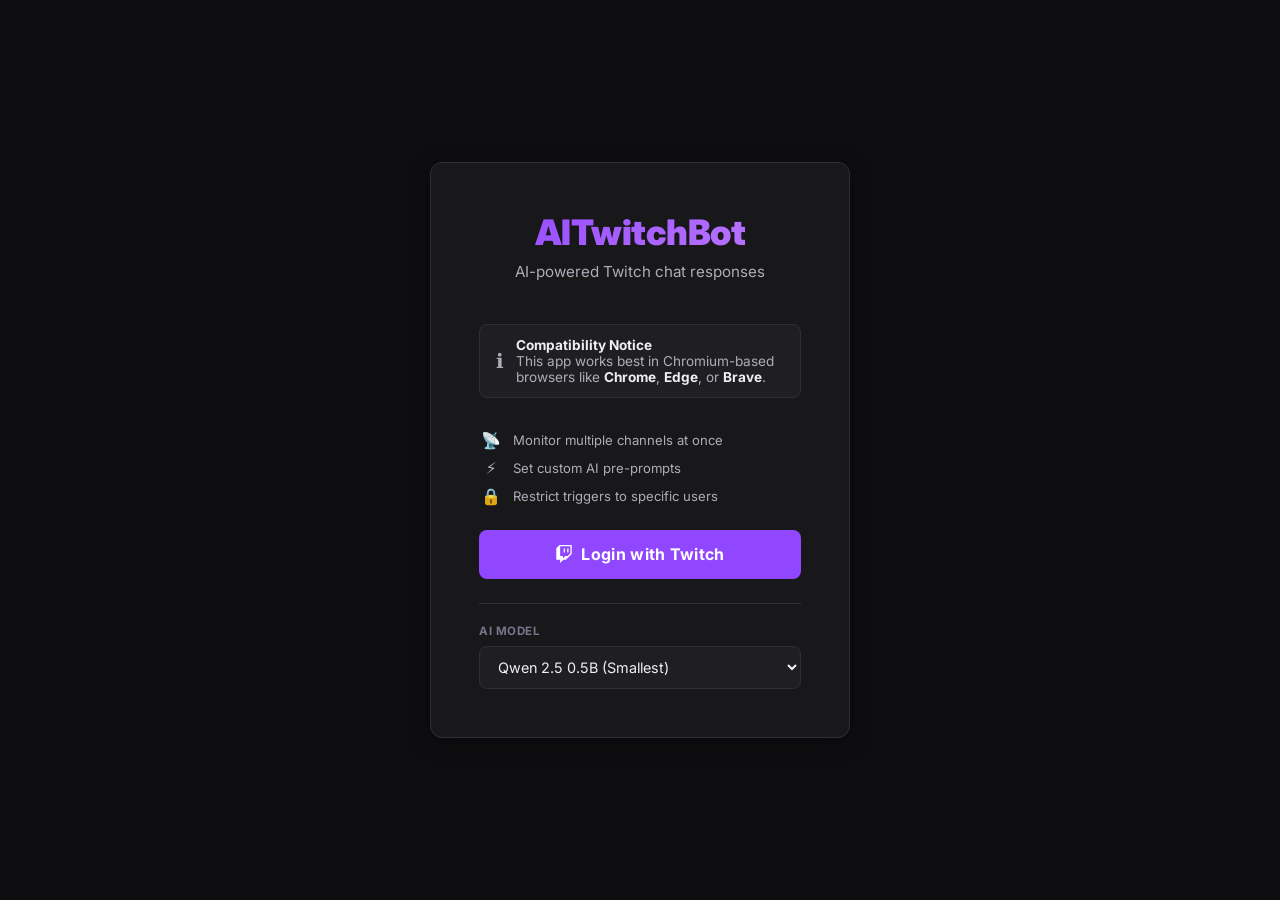
==== commit 242f5c34: "check for different standards" ====
--- a/index.html
+++ b/index.html
@@ -5,1062 +5,16 @@
   <meta charset="UTF-8">
   <meta name="viewport" content="width=device-width, initial-scale=1.0">
   <meta name="theme-color" content="#0e0e10">
-  <title>Twitch Chat Auto-Chatter</title>
-  <meta name="description"
-    content="Monitor Twitch channels for trigger phrases and automatically send configured responses.">
+  <title>AITwitchBot - AI Powered Twitch Chat</title>
+  <meta name="description" content="Monitor Twitch channels and automatically send AI-generated responses.">
   <link rel="preconnect" href="https://fonts.googleapis.com">
   <link rel="preconnect" href="https://fonts.gstatic.com" crossorigin>
   <link href="https://fonts.googleapis.com/css2?family=Inter:wght@400;500;600;700;800;900&display=swap"
     rel="stylesheet">
-  <script defer src="https://u.vinz3210.gg/script.js" data-website-id="99147947-df48-42e8-b2d8-80def4b1d1c1"
-    data-domains="autochatbot.vinz3210.gg"></script>
-  <style>
-    *,
-    *::before,
-    *::after {
-      box-sizing: border-box;
-      margin: 0;
-      padding: 0;
-    }
-
-    :root {
-      --bg: #0e0e10;
-      --surface: #18181b;
-      --surface2: #1f1f23;
-      --surface3: #26262c;
-      --border: #2f2f35;
-      --border-hover: #3f3f45;
-      --accent: #9147ff;
-      --accent-hover: #772ce8;
-      --accent-soft: rgba(145, 71, 255, 0.15);
-      --accent-glow: rgba(145, 71, 255, 0.3);
-      --text: #efeff1;
-      --text-dim: #adadb8;
-      --text-muted: #76768a;
-      --success: #00e676;
-      --success-soft: rgba(0, 230, 118, 0.12);
-      --warning: #ffab00;
-      --warning-soft: rgba(255, 171, 0, 0.12);
-      --danger: #ff5252;
-      --danger-soft: rgba(255, 82, 82, 0.12);
-      --radius: 8px;
-      --radius-lg: 12px;
-      --shadow: 0 4px 24px rgba(0, 0, 0, 0.4);
-      --transition: 0.2s ease;
-    }
-
-    body {
-      font-family: 'Inter', 'Segoe UI', system-ui, -apple-system, sans-serif;
-      background: var(--bg);
-      color: var(--text);
-      min-height: 100vh;
-      overflow-x: hidden;
-    }
-
-    /* ── Scrollbar ── */
-    ::-webkit-scrollbar {
-      width: 6px;
-    }
-
-    ::-webkit-scrollbar-track {
-      background: transparent;
-    }
-
-    ::-webkit-scrollbar-thumb {
-      background: var(--border);
-      border-radius: 3px;
-    }
-
-    ::-webkit-scrollbar-thumb:hover {
-      background: var(--text-dim);
-    }
-
-    /* ── Animations ── */
-    @keyframes fadeIn {
-      from {
-        opacity: 0;
-        transform: translateY(8px);
-      }
-
-      to {
-        opacity: 1;
-        transform: translateY(0);
-      }
-    }
-
-    @keyframes slideInLeft {
-      from {
-        opacity: 0;
-        transform: translateX(-12px);
-      }
-
-      to {
-        opacity: 1;
-        transform: translateX(0);
-      }
-    }
-
-    @keyframes slideInRight {
-      from {
-        opacity: 0;
-        transform: translateX(12px);
-      }
-
-      to {
-        opacity: 1;
-        transform: translateX(0);
-      }
-    }
-
-    @keyframes pulse {
-
-      0%,
-      100% {
-        opacity: 1;
-      }
-
-      50% {
-        opacity: 0.5;
-      }
-    }
-
-    @keyframes glow {
-
-      0%,
-      100% {
-        box-shadow: 0 0 8px var(--accent-glow);
-      }
-
-      50% {
-        box-shadow: 0 0 20px var(--accent-glow);
-      }
-    }
-
-    /* ── Login Screen ── */
-    .login-screen {
-      display: flex;
-      align-items: center;
-      justify-content: center;
-      min-height: 100vh;
-      padding: 2rem;
-    }
-
-    .login-card {
-      background: var(--surface);
-      border: 1px solid var(--border);
-      border-radius: var(--radius-lg);
-      padding: 3rem;
-      width: 100%;
-      max-width: 420px;
-      text-align: center;
-      animation: fadeIn 0.5s ease;
-      box-shadow: var(--shadow);
-    }
-
-    .login-card .logo {
-      font-size: 2.2rem;
-      font-weight: 900;
-      background: linear-gradient(135deg, var(--accent), #bf7aff);
-      -webkit-background-clip: text;
-      -webkit-text-fill-color: transparent;
-      background-clip: text;
-      margin-bottom: 0.5rem;
-      letter-spacing: -0.5px;
-      overflow: visible;
-    }
-
-    .login-card .subtitle {
-      color: var(--text-dim);
-      font-size: 0.95rem;
-      margin-bottom: 2.5rem;
-      line-height: 1.5;
-    }
-
-    .btn {
-      display: inline-flex;
-      align-items: center;
-      justify-content: center;
-      gap: 0.5rem;
-      padding: 0.7rem 1.25rem;
-      border: none;
-      border-radius: var(--radius);
-      font-family: inherit;
-      font-size: 0.9rem;
-      font-weight: 600;
-      cursor: pointer;
-      transition: all var(--transition);
-      text-decoration: none;
-    }
-
-    .btn-primary {
-      background: var(--accent);
-      color: white;
-    }
-
-    .btn-primary:hover {
-      background: var(--accent-hover);
-    }
-
-    .btn-primary:disabled {
-      opacity: 0.5;
-      cursor: not-allowed;
-    }
-
-    .btn-twitch {
-      background: var(--accent);
-      color: white;
-      width: 100%;
-      padding: 0.9rem 1.25rem;
-      font-size: 1rem;
-      font-weight: 700;
-      border-radius: var(--radius);
-      letter-spacing: 0.3px;
-    }
-
-    .btn-twitch:hover {
-      background: var(--accent-hover);
-      transform: translateY(-1px);
-      box-shadow: 0 4px 16px var(--accent-glow);
-    }
-
-    .btn-ghost {
-      background: transparent;
-      color: var(--text-dim);
-      border: 1px solid var(--border);
-      padding: 0.5rem 0.9rem;
-      font-size: 0.82rem;
-    }
-
-    .btn-ghost:hover {
-      color: var(--text);
-      border-color: var(--border-hover);
-      background: var(--surface2);
-    }
-
-    .btn-danger {
-      background: var(--danger-soft);
-      color: var(--danger);
-      border: 1px solid rgba(255, 82, 82, 0.25);
-    }
-
-    .btn-danger:hover {
-      background: rgba(255, 82, 82, 0.25);
-    }
-
-    .btn-success {
-      background: var(--success-soft);
-      color: var(--success);
-      border: 1px solid rgba(0, 230, 118, 0.25);
-    }
-
-    .btn-success:hover {
-      background: rgba(0, 230, 118, 0.25);
-    }
-
-    .btn-warning {
-      background: var(--warning-soft);
-      color: var(--warning);
-      border: 1px solid rgba(255, 171, 0, 0.25);
-    }
-
-    .btn-warning:hover {
-      background: rgba(255, 171, 0, 0.25);
-    }
-
-    .trigger-card.disabled {
-      opacity: 0.5;
-      filter: grayscale(0.5);
-    }
-
-    .channel-item.paused .channel-name {
-      opacity: 0.5;
-      text-decoration: line-through;
-    }
-
-    .paused-badge {
-      font-size: 0.65rem;
-      color: var(--warning);
-      background: var(--warning-soft);
-      padding: 0.1rem 0.35rem;
-      border-radius: 4px;
-      margin-left: 0.4rem;
-      font-weight: 800;
-    }
-
-    .btn-icon {
-      width: 32px;
-      height: 32px;
-      padding: 0;
-      border-radius: 6px;
-      font-size: 1rem;
-    }
-
-    /* ── Dashboard ── */
-    .dashboard {
-      display: none;
-      height: 100vh;
-      flex-direction: column;
-    }
-
-    .dashboard.active {
-      display: flex;
-    }
-
-    .login-screen.active {
-      display: flex;
-    }
-
-    .login-screen {
-      display: none;
-    }
-
-    /* Header */
-    .dash-header {
-      display: flex;
-      align-items: center;
-      justify-content: space-between;
-      padding: 0.65rem 1.25rem;
-      background: var(--surface);
-      border-bottom: 1px solid var(--border);
-      flex-shrink: 0;
-      z-index: 10;
-    }
-
-    .dash-header .brand {
-      font-size: 1.15rem;
-      font-weight: 800;
-      background: linear-gradient(135deg, var(--accent), #bf7aff);
-      -webkit-background-clip: text;
-      -webkit-text-fill-color: transparent;
-      background-clip: text;
-    }
-
-    .header-right {
-      display: flex;
-      align-items: center;
-      gap: 0.75rem;
-    }
-
-    .connection-dot {
-      width: 8px;
-      height: 8px;
-      border-radius: 50%;
-      background: var(--text-muted);
-      transition: background var(--transition);
-    }
-
-    .connection-dot.connected {
-      background: var(--success);
-      animation: pulse 2s ease-in-out infinite;
-    }
-
-    .connection-dot.connecting {
-      background: var(--warning);
-      animation: pulse 1s ease-in-out infinite;
-    }
-
-    .user-badge {
-      display: flex;
-      align-items: center;
-      gap: 0.5rem;
-      padding: 0.35rem 0.75rem;
-      background: var(--surface2);
-      border-radius: 20px;
-      font-size: 0.82rem;
-      font-weight: 600;
-      color: var(--text-dim);
-    }
-
-    /* Body layout */
-    .dash-body {
-      display: flex;
-      flex: 1;
-      overflow: hidden;
-    }
-
-    /* Sidebar */
-    .sidebar {
-      width: 280px;
-      background: var(--surface);
-      border-right: 1px solid var(--border);
-      display: flex;
-      flex-direction: column;
-      flex-shrink: 0;
-    }
-
-    .sidebar-header {
-      padding: 1rem 1rem 0.75rem;
-      display: flex;
-      align-items: center;
-      justify-content: space-between;
-    }
-
-    .sidebar-header h2 {
-      font-size: 0.8rem;
-      font-weight: 700;
-      text-transform: uppercase;
-      letter-spacing: 0.8px;
-      color: var(--text-dim);
-    }
-
-    .channel-list {
-      flex: 1;
-      overflow-y: auto;
-      padding: 0 0.5rem;
-    }
-
-    .channel-item {
-      display: flex;
-      align-items: center;
-      justify-content: space-between;
-      padding: 0.6rem 0.75rem;
-      border-radius: var(--radius);
-      cursor: pointer;
-      transition: all var(--transition);
-      margin-bottom: 2px;
-      animation: slideInLeft 0.3s ease;
-    }
-
-    .channel-item:hover {
-      background: var(--surface2);
-    }
-
-    .channel-item.active {
-      background: var(--accent-soft);
-      border: 1px solid rgba(145, 71, 255, 0.25);
-    }
-
-    .channel-item.active .channel-name {
-      color: var(--text);
-    }
-
-    .channel-info {
-      display: flex;
-      align-items: center;
-      gap: 0.5rem;
-      min-width: 0;
-    }
-
-    .channel-icon {
-      width: 28px;
-      height: 28px;
-      border-radius: 50%;
-      background: var(--surface3);
-      display: flex;
-      align-items: center;
-      justify-content: center;
-      font-size: 0.75rem;
-      font-weight: 700;
-      color: var(--accent);
-      flex-shrink: 0;
-      text-transform: uppercase;
-    }
-
-    .channel-name {
-      font-size: 0.9rem;
-      font-weight: 600;
-      color: var(--text-dim);
-      white-space: nowrap;
-      overflow: hidden;
-      text-overflow: ellipsis;
-    }
-
-    .channel-trigger-count {
-      font-size: 0.72rem;
-      color: var(--text-muted);
-      background: var(--surface3);
-      padding: 0.15rem 0.5rem;
-      border-radius: 10px;
-      flex-shrink: 0;
-    }
-
-    .channel-remove {
-      opacity: 0;
-      transition: opacity var(--transition);
-    }
-
-    .channel-item:hover .channel-remove {
-      opacity: 1;
-    }
-
-    /* Add channel */
-    .add-channel-area {
-      padding: 0.75rem;
-      border-top: 1px solid var(--border);
-    }
-
-    .add-channel-row {
-      display: flex;
-      gap: 0.5rem;
-    }
-
-    .add-channel-row input {
-      flex: 1;
-      padding: 0.5rem 0.75rem;
-      background: var(--surface2);
-      border: 1px solid var(--border);
-      border-radius: var(--radius);
-      color: var(--text);
-      font-family: inherit;
-      font-size: 0.85rem;
-      transition: border-color var(--transition);
-    }
-
-    .add-channel-row input:focus {
-      outline: none;
-      border-color: var(--accent);
-    }
-
-    .add-channel-row input::placeholder {
-      color: var(--text-muted);
-    }
-
-    /* Main content */
-    .main-content {
-      flex: 1;
-      display: flex;
-      flex-direction: column;
-      overflow: hidden;
-      min-width: 0;
-    }
-
-    /* Trigger editor */
-    .trigger-area {
-      flex: 1;
-      overflow-y: auto;
-      padding: 1.5rem;
-    }
-
-    .no-channel-selected {
-      display: flex;
-      align-items: center;
-      justify-content: center;
-      height: 100%;
-      color: var(--text-muted);
-      font-size: 1rem;
-      flex-direction: column;
-      gap: 0.5rem;
-    }
-
-    .no-channel-selected .icon {
-      font-size: 2.5rem;
-      opacity: 0.4;
-    }
-
-    .triggers-header {
-      display: flex;
-      align-items: center;
-      justify-content: space-between;
-      margin-bottom: 1.25rem;
-    }
-
-    .triggers-header h2 {
-      font-size: 1.15rem;
-      font-weight: 700;
-      display: flex;
-      align-items: center;
-      gap: 0.5rem;
-    }
-
-    .triggers-header h2 .hash {
-      color: var(--accent);
-      font-weight: 800;
-    }
-
-    .trigger-card {
-      background: var(--surface);
-      border: 1px solid var(--border);
-      border-radius: var(--radius-lg);
-      padding: 1.25rem;
-      margin-bottom: 0.75rem;
-      transition: all var(--transition);
-      animation: fadeIn 0.3s ease;
-    }
-
-    .trigger-card:hover {
-      border-color: var(--border-hover);
-    }
-
-    .trigger-row {
-      display: flex;
-      gap: 0.75rem;
-      align-items: flex-start;
-    }
-
-    .trigger-field {
-      flex: 1;
-      min-width: 0;
-    }
-
-    .trigger-field label {
-      display: block;
-      font-size: 0.72rem;
-      font-weight: 700;
-      color: var(--text-muted);
-      text-transform: uppercase;
-      letter-spacing: 0.5px;
-      margin-bottom: 0.35rem;
-    }
-
-    .trigger-field input,
-    .trigger-field textarea {
-      width: 100%;
-      padding: 0.55rem 0.75rem;
-      background: var(--surface2);
-      border: 1px solid var(--border);
-      border-radius: 6px;
-      color: var(--text);
-      font-family: inherit;
-      font-size: 0.88rem;
-      transition: border-color var(--transition);
-      resize: none;
-    }
-
-    .trigger-field input:focus,
-    .trigger-field textarea:focus {
-      outline: none;
-      border-color: var(--accent);
-    }
-
-    .trigger-field input::placeholder,
-    .trigger-field textarea::placeholder {
-      color: var(--text-muted);
-    }
-
-    .trigger-bottom {
-      display: flex;
-      align-items: center;
-      justify-content: space-between;
-      margin-top: 0.75rem;
-      padding-top: 0.75rem;
-      border-top: 1px solid var(--border);
-    }
-
-    .counter-section {
-      display: flex;
-      align-items: center;
-      gap: 0.75rem;
-    }
-
-    .toggle-wrapper {
-      display: flex;
-      align-items: center;
-      gap: 0.5rem;
-      cursor: pointer;
-      font-size: 0.82rem;
-      color: var(--text-dim);
-      user-select: none;
-    }
-
-    .toggle {
-      width: 36px;
-      height: 20px;
-      background: var(--surface3);
-      border-radius: 10px;
-      position: relative;
-      transition: background var(--transition);
-      border: 1px solid var(--border);
-      cursor: pointer;
-    }
-
-    .toggle.active {
-      background: var(--accent);
-      border-color: var(--accent);
-    }
-
-    .toggle::after {
-      content: '';
-      position: absolute;
-      width: 14px;
-      height: 14px;
-      border-radius: 50%;
-      background: white;
-      top: 2px;
-      left: 2px;
-      transition: transform var(--transition);
-    }
-
-    .toggle.active::after {
-      transform: translateX(16px);
-    }
-
-    .counter-start {
-      display: flex;
-      align-items: center;
-      gap: 0.4rem;
-    }
-
-    .counter-start label {
-      font-size: 0.75rem;
-      color: var(--text-muted);
-      white-space: nowrap;
-    }
-
-    .counter-start input {
-      width: 65px;
-      padding: 0.3rem 0.5rem;
-      background: var(--surface2);
-      border: 1px solid var(--border);
-      border-radius: 6px;
-      color: var(--text);
-      font-family: inherit;
-      font-size: 0.82rem;
-      text-align: center;
-    }
-
-    .counter-start input:focus {
-      outline: none;
-      border-color: var(--accent);
-    }
-
-    .counter-current {
-      font-size: 0.78rem;
-      color: var(--accent);
-      font-weight: 600;
-      padding: 0.2rem 0.5rem;
-      background: var(--accent-soft);
-      border-radius: 6px;
-    }
-
-    /* Activity log */
-    .activity-panel {
-      width: 320px;
-      background: var(--surface);
-      border-left: 1px solid var(--border);
-      display: flex;
-      flex-direction: column;
-      flex-shrink: 0;
-    }
-
-    .activity-header {
-      padding: 0.85rem 1rem;
-      border-bottom: 1px solid var(--border);
-      display: flex;
-      align-items: center;
-      justify-content: space-between;
-    }
-
-    .activity-header h3 {
-      font-size: 0.8rem;
-      font-weight: 700;
-      text-transform: uppercase;
-      letter-spacing: 0.8px;
-      color: var(--text-dim);
-    }
-
-    .activity-log {
-      flex: 1;
-      overflow-y: auto;
-      padding: 0.5rem;
-    }
-
-    .activity-empty {
-      padding: 2rem 1rem;
-      text-align: center;
-      color: var(--text-muted);
-      font-size: 0.85rem;
-      line-height: 1.5;
-    }
-
-    .log-entry {
-      padding: 0.5rem 0.65rem;
-      border-radius: 6px;
-      margin-bottom: 4px;
-      font-size: 0.82rem;
-      animation: slideInRight 0.25s ease;
-      line-height: 1.4;
-    }
-
-    .log-entry.match {
-      background: var(--accent-soft);
-      border-left: 3px solid var(--accent);
-    }
-
-    .log-entry.sent {
-      background: var(--success-soft);
-      border-left: 3px solid var(--success);
-    }
-
-    .log-entry.error {
-      background: var(--danger-soft);
-      border-left: 3px solid var(--danger);
-    }
-
-    .log-entry.info {
-      background: var(--warning-soft);
-      border-left: 3px solid var(--warning);
-    }
-
-    .log-entry.chat {
-      background: rgba(255, 255, 255, 0.03);
-      border-left: 3px solid var(--border);
-      color: var(--text-dim);
-      font-size: 0.78rem;
-    }
-
-    .log-time {
-      font-size: 0.7rem;
-      color: var(--text-muted);
-      margin-right: 0.4rem;
-      font-variant-numeric: tabular-nums;
-    }
-
-    .log-channel {
-      color: var(--accent);
-      font-weight: 600;
-    }
-
-    .log-user {
-      color: var(--warning);
-      font-weight: 600;
-    }
-
-    .log-phrase {
-      color: var(--text);
-      font-weight: 600;
-      background: rgba(255, 255, 255, 0.06);
-      padding: 0.05rem 0.35rem;
-      border-radius: 3px;
-    }
-
-    /* Monitoring status bar */
-    .monitor-bar {
-      padding: 0.5rem 1rem;
-      background: var(--surface2);
-      border-top: 1px solid var(--border);
-      font-size: 0.78rem;
-      color: var(--text-muted);
-      display: flex;
-      align-items: center;
-      gap: 0.5rem;
-      flex-shrink: 0;
-    }
-
-    .monitor-bar .status-text {
-      flex: 1;
-    }
-
-    /* Multi-response styles */
-    .responses-container {
-      display: flex;
-      flex-direction: column;
-      gap: 0.5rem;
-      margin-top: 0.35rem;
-      animation: fadeIn 0.2s ease;
-    }
-
-    .response-row {
-      display: flex;
-      gap: 0.5rem;
-      align-items: center;
-    }
-
-    .response-text-input {
-      flex: 1;
-    }
-
-    .response-weight-input {
-      width: 70px !important;
-      text-align: center;
-      font-weight: 600;
-      color: var(--accent) !important;
-    }
-
-    .btn-add-response {
-      align-self: flex-start;
-      margin-top: 0.25rem;
-      padding: 0.3rem 0.6rem !important;
-      font-size: 0.72rem !important;
-      background: var(--surface3);
-    }
-
-    .btn-add-response:hover {
-      background: var(--border);
-    }
-
-    .weight-label {
-      font-size: 0.65rem;
-      color: var(--text-muted);
-      margin-right: -0.25rem;
-    }
-
-    /* Empty triggers */
-    .empty-triggers {
-      text-align: center;
-      padding: 3rem 1rem;
-      color: var(--text-muted);
-    }
-
-    .empty-triggers .icon {
-      font-size: 2rem;
-      margin-bottom: 0.75rem;
-      opacity: 0.4;
-    }
-
-    .empty-triggers p {
-      margin-bottom: 1rem;
-      font-size: 0.9rem;
-    }
-
-    /* Responsive */
-    @media (max-width: 900px) {
-      .activity-panel {
-        display: none;
-      }
-    }
-
-    @media (max-width: 650px) {
-      .sidebar {
-        width: 220px;
-      }
-    }
-
-    /* ── Help Modal ── */
-    .modal-overlay {
-      position: fixed;
-      inset: 0;
-      background: rgba(0, 0, 0, 0.7);
-      backdrop-filter: blur(4px);
-      -webkit-backdrop-filter: blur(4px);
-      display: flex;
-      align-items: center;
-      justify-content: center;
-      z-index: 100;
-      opacity: 0;
-      pointer-events: none;
-      transition: opacity 0.25s ease;
-      padding: 2rem;
-    }
-
-    .modal-overlay.active {
-      opacity: 1;
-      pointer-events: auto;
-    }
-
-    .modal {
-      background: var(--surface);
-      border: 1px solid var(--border);
-      border-radius: var(--radius-lg);
-      padding: 2rem;
-      max-width: 560px;
-      width: 100%;
-      max-height: 80vh;
-      overflow-y: auto;
-      box-shadow: 0 8px 40px rgba(0, 0, 0, 0.6);
-      transform: translateY(12px);
-      transition: transform 0.25s ease;
-    }
-
-    .modal-overlay.active .modal {
-      transform: translateY(0);
-    }
-
-    .modal h2 {
-      font-size: 1.2rem;
-      font-weight: 800;
-      margin-bottom: 1rem;
-      color: var(--text);
-    }
-
-    .modal h3 {
-      font-size: 0.85rem;
-      font-weight: 700;
-      color: var(--accent);
-      text-transform: uppercase;
-      letter-spacing: 0.5px;
-      margin-top: 1.25rem;
-      margin-bottom: 0.4rem;
-    }
-
-    .modal p,
-    .modal li {
-      font-size: 0.88rem;
-      color: var(--text-dim);
-      line-height: 1.6;
-    }
-
-    .modal ul {
-      padding-left: 1.25rem;
-      margin-bottom: 0.5rem;
-    }
-
-    .modal li {
-      margin-bottom: 0.3rem;
-    }
-
-    .modal code {
-      background: var(--surface2);
-      padding: 0.1rem 0.4rem;
-      border-radius: 4px;
-      font-size: 0.82rem;
-      color: var(--accent);
-      font-family: 'Consolas', 'Monaco', monospace;
-    }
-
-    .modal-close {
-      float: right;
-      background: none;
-      border: none;
-      color: var(--text-dim);
-      font-size: 1.3rem;
-      cursor: pointer;
-      padding: 0.2rem 0.5rem;
-      border-radius: 6px;
-      transition: all var(--transition);
-    }
-
-    .modal-close:hover {
-      background: var(--surface2);
-      color: var(--text);
-    }
-
-    .help-btn {
-      width: 28px;
-      height: 28px;
-      border-radius: 50%;
-      border: 1px solid rgba(145, 71, 255, 0.4);
-      background: var(--accent-soft);
-      color: var(--accent);
-      font-size: 0.85rem;
-      font-weight: 700;
-      cursor: pointer;
-      display: inline-flex;
-      align-items: center;
-      justify-content: center;
-      transition: all var(--transition);
-      margin-left: 0.5rem;
-      vertical-align: middle;
-    }
-
-    .help-btn:hover {
-      border-color: var(--accent);
-      color: var(--accent);
-      background: var(--accent-soft);
-    }
-
-    .login-features {
-      text-align: left;
-      margin: 1.5rem 0;
-      display: flex;
-      flex-direction: column;
-      gap: 0.5rem;
-    }
-
-    .login-feature {
-      display: flex;
-      align-items: center;
-      gap: 0.6rem;
-      font-size: 0.82rem;
-      color: var(--text-dim);
-    }
-
-    .login-feature .feat-icon {
-      font-size: 1rem;
-      width: 24px;
-      text-align: center;
-      flex-shrink: 0;
-    }
-  </style>
+  <script defer src="https://u.vinz3210.gg/script.js" data-website-id="8daef963-3674-4cae-8e2c-4393c3e8cb3a"
+    data-domains="aitwitchbot.vinz3210.gg"></script>
+
+  <link rel="stylesheet" href="style.css">
 </head>
 
 <body>
@@ -1068,13 +22,21 @@
   <!-- Login Screen -->
   <div class="login-screen active" id="login-screen">
     <div class="login-card">
-      <div class="logo">AutoChatbot</div>
-      <p class="subtitle">Auto-respond to Twitch chat commands</p>
+      <div class="logo">AITwitchBot</div>
+      <p class="subtitle">AI-powered Twitch chat responses</p>
+      
+      <div class="browser-alert">
+        <span class="icon">ℹ️</span>
+        <div>
+          <b>Compatibility Notice</b><br>
+          This app works best in Chromium-based browsers like <b>Chrome</b>, <b>Edge</b>, or <b>Brave</b>.
+        </div>
+      </div>
 
       <div class="login-features">
         <div class="login-feature"><span class="feat-icon">📡</span> Monitor multiple channels at once</div>
-        <div class="login-feature"><span class="feat-icon">⚡</span> Set custom trigger phrases &amp; responses</div>
-        <div class="login-feature"><span class="feat-icon">🔢</span> Optional auto-incrementing counters</div>
+        <div class="login-feature"><span class="feat-icon">⚡</span> Set custom AI pre-prompts</div>
+
         <div class="login-feature"><span class="feat-icon">🔒</span> Restrict triggers to specific users</div>
       </div>
 
@@ -1085,6 +47,36 @@
         </svg>
         Login with Twitch
       </button>
+
+      <div class="model-selection-login">
+        <label for="login-model-select">AI Model</label>
+        <select id="login-model-select" onchange="switchModel(this.value)">
+          <option value="qwen">Qwen 2.5 0.5B (Smallest)</option>
+          <option value="llama1b">Llama 3.2 1B (Fast)</option>
+          <option value="gemma2">Gemma-2 2B (Reliable)</option>
+          <option value="phi3">Phi-3.5 Mini (Smart)</option>
+          <option value="llama8b">Llama 3.1 8B (Quality)</option>
+          <option value="local">Custom API (Local or External)</option>
+        </select>
+        <div id="login-model-warning" class="model-warning" style="display: none;"></div>
+        <div id="local-config-login" style="display:none; margin-top:0.75rem;">
+          <div style="display:flex; align-items:center; gap:0.5rem; margin-bottom:0.5rem;">
+            <span style="font-size:0.75rem; color:var(--text-muted); font-weight:700; text-transform:uppercase;">Config</span>
+            <span class="info-icon" data-tooltip="Use local/external APIs (OpenAI, Anthropic, Ollama, LMStudio, etc.). The bot will automatically detect the correct structure.">?</span>
+          </div>
+          <div style="display:flex; flex-direction:column; gap:0.5rem;">
+            <input type="text" id="local-url-login" placeholder="API URL (e.g. http://localhost:11434/v1)"
+              style="padding:0.5rem 0.7rem; font-size:0.85rem; background:var(--surface2); border:1px solid var(--border); border-radius:6px; color:var(--text); font-family:inherit;"
+              onchange="updateLocalConfig('login')">
+            <input type="text" id="local-model-login" placeholder="Model name (e.g. gemma2:2b)"
+              style="padding:0.5rem 0.7rem; font-size:0.85rem; background:var(--surface2); border:1px solid var(--border); border-radius:6px; color:var(--text); font-family:inherit;"
+              onchange="updateLocalConfig('login')">
+            <input type="password" id="local-key-login" placeholder="API Key (optional)"
+              style="padding:0.5rem 0.7rem; font-size:0.85rem; background:var(--surface2); border:1px solid var(--border); border-radius:6px; color:var(--text); font-family:inherit;"
+              onchange="updateLocalConfig('login')">
+          </div>
+        </div>
+      </div>
     </div>
   </div>
 
@@ -1092,20 +84,21 @@
   <div class="modal-overlay" id="help-modal" onclick="if(event.target===this)closeHelp()">
     <div class="modal">
       <button class="modal-close" onclick="closeHelp()">&times;</button>
-      <p>AutoChatbot monitors Twitch chat channels in real-time and automatically sends responses when specific trigger
+      <p>AITwitchBot monitors Twitch chat in real-time and uses a local AI model to generate intelligent responses when
+        trigger
         phrases are detected.</p>
 
       <h3>Getting Started</h3>
       <ul>
         <li>Log in with your Twitch account to authorize chat reading &amp; sending</li>
         <li>Add channels you want to monitor (e.g., your own channel)</li>
-        <li>Create triggers with a phrase and a response</li>
+        <li>Create triggers with a phrase and an AI pre-prompt</li>
         <li>Keep the page open &mdash; it runs as long as the tab is active</li>
       </ul>
 
       <h3>Trigger Phrases</h3>
-      <p>Set any text as a trigger (e.g., <code>!sun</code>). When someone types that exact phrase in chat, AutoChatbot
-        sends your configured response. Matching is case-insensitive.</p>
+      <p>Set any text as a trigger (e.g., <code>!hi</code>). When someone types that phrase, AITwitchBot
+        processes your pre-prompt and generates an AI response.</p>
 
       <h3>Allowed Users</h3>
       <p>By default, anyone can activate a trigger. To restrict it, enter comma-separated usernames in the
@@ -1113,13 +106,17 @@
         spam.
       </p>
 
-      <h3>Counter &amp; User Placeholders</h3>
-      <p>Use special placeholders in your response text:</p>
+      <h3>Placeholders</h3>
+      <p>Use these in your AI pre-prompt:</p>
       <ul>
-        <li><code>{count}</code> &mdash; Replaced with the current counter value (if enabled).</li>
-        <li><code>{username}</code> &mdash; Replaced with the name of the user who triggered the command.</li>
+        <li><code>{author}</code> &mdash; The user who triggered the command.</li>
+        <li><code>{message}</code> &mdash; The user's full message.</li>
+
+        <li><code>{channel}</code> &mdash; Current channel name.</li>
+        <li><code>{bot_message}</code> &mdash; The last message sent by the bot (useful for replies).</li>
+        <li><code>{reply_context}</code> &mdash; The text of the message being replied to (Twitch reply feature).</li>
       </ul>
-      <p>Example: response <code>Hello {username}, you are visitor #{count}!</code></p>
+      <p>Example pre-prompt: <code>Respond to {author} who said "{message}". Be friendly.</code></p>
 
       <h3>Storage</h3>
       <p>All channels, triggers, and counter values are saved in your browser's local storage. They persist across page
@@ -1142,8 +139,35 @@
           </svg>
           <span id="user-name">—</span>
         </div>
+        <div class="header-model-selector">
+          <select id="header-model-select" onchange="switchModel(this.value)" class="model-select-compact">
+            <option value="qwen">Qwen 2.5 0.5B</option>
+            <option value="llama1b">Llama 3.2 1B</option>
+            <option value="gemma2">Gemma-2 2B</option>
+            <option value="phi3">Phi-3.5 Mini</option>
+            <option value="llama8b">Llama 3.1 8B</option>
+            <option value="local">Custom API</option>
+          </select>
+        </div>
         <button class="btn btn-ghost" onclick="logout()" title="Logout">Logout</button>
       </div>
+    </div>
+
+    <!-- Local API Config (visible when Local API mode is active) -->
+    <div id="local-config-bar" style="display:none; padding:0.5rem 1.5rem; background:var(--surface1); border-bottom:1px solid var(--border); align-items:center; gap:0.75rem; font-size:0.82rem;">
+      <span style="color:var(--text-muted); white-space:nowrap; display:flex; align-items:center; gap:0.4rem;">
+        API Config:
+            <span class="info-icon" data-tooltip="Use local/external APIs (OpenAI, Anthropic, Ollama, LMStudio, etc.). The bot will automatically detect the correct structure.">?</span>
+      </span>
+      <input type="text" id="local-url-header" placeholder="URL (e.g. http://localhost:11434/v1)"
+        style="flex:1; max-width:250px; padding:0.35rem 0.6rem; font-size:0.82rem; background:var(--surface2); border:1px solid var(--border); border-radius:4px; color:var(--text); font-family:inherit;"
+        onchange="updateLocalConfig('header')">
+      <input type="text" id="local-model-header" placeholder="Model (e.g. gemma2:2b)"
+        style="flex:0.6; max-width:180px; padding:0.35rem 0.6rem; font-size:0.82rem; background:var(--surface2); border:1px solid var(--border); border-radius:4px; color:var(--text); font-family:inherit;"
+        onchange="updateLocalConfig('header')">
+      <input type="password" id="local-key-header" placeholder="API Key (optional)"
+        style="flex:0.6; max-width:180px; padding:0.35rem 0.6rem; font-size:0.82rem; background:var(--surface2); border:1px solid var(--border); border-radius:4px; color:var(--text); font-family:inherit;"
+        onchange="updateLocalConfig('header')">
     </div>
 
     <!-- Body -->
@@ -1192,9 +216,16 @@
             </div>
           </div>
         </div>
-        <div class="monitor-bar">
-          <div class="connection-dot" id="monitor-dot"></div>
-          <div class="status-text" id="monitor-status">Not connected</div>
+        <div class="monitor-bar" id="monitor-bar">
+          <div class="monitor-left">
+            <div class="connection-dot" id="monitor-dot"></div>
+            <div class="status-text" id="monitor-status">Not connected</div>
+          </div>
+          <div class="monitor-right" id="ai-progress-container" style="display: none;">
+            <div class="progress-bar-bg">
+              <div class="progress-bar-fill" id="ai-progress-fill"></div>
+            </div>
+          </div>
         </div>
       </div>
 
@@ -1215,910 +246,8 @@
     </div>
   </div>
 
-  <script>
-    // ── Help Modal ──
-    function openHelp() {
-      document.getElementById('help-modal').classList.add('active');
-    }
-    function closeHelp() {
-      document.getElementById('help-modal').classList.remove('active');
-    }
-    document.addEventListener('keydown', e => { if (e.key === 'Escape') closeHelp(); });
-
-    // ── Constants ──
-    const TWITCH_CLIENT_ID = '8bg8a5nnibxhf2w9uq6oiv0m71plux';
-    const LS_TOKEN = 'ar_twitch_token';
-    const LS_USERNAME = 'ar_twitch_user';
-    const LS_PROFILES = 'ar_profiles';
-    const IRC_URL = 'wss://irc-ws.chat.twitch.tv:443';
-
-    // ── State ──
-    let accessToken = '';
-    let username = '';
-    let userId = ''; // Authenticated user's Twitch ID (for Helix API)
-    let userIdCache = {}; // channelName -> userId cache
-    let profiles = {}; // { channelName: { triggers: [ { phrase, response, useCounter, counterStart, counterValue } ] } }
-    let selectedChannel = null;
-    let ircSocket = null;
-    let ircConnected = false;
-    let joinedChannels = new Set();
-    let reconnectTimer = null;
-    let activityLog = [];
-    let lastSentMessages = {}; // channelName -> lastMsg (to avoid duplicate blocks)
-
-    // ── Init ──
-    window.addEventListener('DOMContentLoaded', () => {
-      checkOAuthReturn();
-    });
-
-    // ── OAuth ──
-    function loginWithTwitch() {
-      const redirectUri = window.location.origin + window.location.pathname;
-      const scopes = 'user:read:email chat:read chat:edit user:write:chat user:bot';
-      const authUrl = 'https://id.twitch.tv/oauth2/authorize'
-        + '?client_id=' + encodeURIComponent(TWITCH_CLIENT_ID)
-        + '&redirect_uri=' + encodeURIComponent(redirectUri)
-        + '&response_type=token'
-        + '&scope=' + encodeURIComponent(scopes)
-        + '&force_verify=true';
-      window.location.href = authUrl;
-    }
-
-    async function checkOAuthReturn() {
-      const hash = window.location.hash;
-      if (hash && hash.includes('access_token=')) {
-        const params = new URLSearchParams(hash.substring(1));
-        const token = params.get('access_token');
-        if (token) {
-          accessToken = token;
-          localStorage.setItem(LS_TOKEN, token);
-          history.replaceState(null, '', window.location.pathname + window.location.search);
-          await fetchUsername();
-          enterDashboard();
-          return;
-        }
-      }
-
-      // Check stored token
-      const stored = localStorage.getItem(LS_TOKEN);
-      const storedUser = localStorage.getItem(LS_USERNAME);
-      if (stored) {
-        accessToken = stored;
-        if (storedUser) username = storedUser;
-        // Validate token
-        try {
-          const res = await fetch('https://id.twitch.tv/oauth2/validate', {
-            headers: { 'Authorization': `OAuth ${accessToken}` }
-          });
-          if (res.ok) {
-            if (!username) await fetchUsername();
-            enterDashboard();
-            return;
-          } else {
-            // Token expired
-            localStorage.removeItem(LS_TOKEN);
-            localStorage.removeItem(LS_USERNAME);
-          }
-        } catch (e) {
-          // Offline, try anyway
-          if (username) {
-            enterDashboard();
-            return;
-          }
-        }
-      }
-
-      // Show login
-      showLogin();
-    }
-
-    async function fetchUsername() {
-      try {
-        const res = await fetch('https://api.twitch.tv/helix/users', {
-          headers: {
-            'Client-ID': TWITCH_CLIENT_ID,
-            'Authorization': `Bearer ${accessToken}`,
-          },
-        });
-        if (res.ok) {
-          const data = await res.json();
-          if (data.data && data.data.length > 0) {
-            username = data.data[0].login;
-            userId = data.data[0].id;
-            localStorage.setItem(LS_USERNAME, username);
-            localStorage.setItem('ar_twitch_user_id', userId);
-            userIdCache[username.toLowerCase()] = userId;
-          }
-        }
-      } catch (e) {
-        console.warn('Could not fetch username:', e);
-      }
-    }
-
-    // Resolve a channel name to a Twitch user ID (cached)
-    async function resolveUserId(channelName) {
-      const key = channelName.toLowerCase();
-      if (userIdCache[key]) return userIdCache[key];
-      try {
-        const res = await fetch(`https://api.twitch.tv/helix/users?login=${encodeURIComponent(key)}`, {
-          headers: {
-            'Client-ID': TWITCH_CLIENT_ID,
-            'Authorization': `Bearer ${accessToken}`,
-          },
-        });
-        if (res.ok) {
-          const data = await res.json();
-          if (data.data && data.data.length > 0) {
-            userIdCache[key] = data.data[0].id;
-            return data.data[0].id;
-          }
-        }
-      } catch (e) {
-        console.warn('Could not resolve user ID for:', channelName, e);
-      }
-      return null;
-    }
-
-    function logout() {
-      accessToken = '';
-      username = '';
-      localStorage.removeItem(LS_TOKEN);
-      localStorage.removeItem(LS_USERNAME);
-      disconnectIRC();
-      showLogin();
-    }
-
-    // ── Screens ──
-    function showLogin() {
-      document.getElementById('login-screen').classList.add('active');
-      document.getElementById('dashboard').classList.remove('active');
-    }
-
-    function enterDashboard() {
-      document.getElementById('login-screen').classList.remove('active');
-      document.getElementById('dashboard').classList.add('active');
-      document.getElementById('user-name').textContent = username || 'Connected';
-      // Restore userId from localStorage if needed
-      if (!userId) {
-        userId = localStorage.getItem('ar_twitch_user_id') || '';
-      }
-      loadProfiles();
-      renderChannelList();
-      connectIRC();
-    }
-
-    // ── Profiles (localStorage) ──
-    function loadProfiles() {
-      try {
-        const saved = localStorage.getItem(LS_PROFILES);
-        if (saved) profiles = JSON.parse(saved);
-      } catch (e) {
-        profiles = {};
-      }
-    }
-
-    function saveProfiles() {
-      localStorage.setItem(LS_PROFILES, JSON.stringify(profiles));
-    }
-
-    // ── Channel Management ──
-    function addChannel() {
-      const input = document.getElementById('add-channel-input');
-      const name = input.value.trim().toLowerCase().replace(/^#/, '');
-      if (!name) return;
-      if (profiles[name]) {
-        selectChannel(name);
-        input.value = '';
-        return;
-      }
-      profiles[name] = { triggers: [] };
-      saveProfiles();
-      renderChannelList();
-      selectChannel(name);
-      input.value = '';
-
-      // Join channel in IRC
-      if (ircConnected) {
-        joinChannel(name);
-      }
-    }
-
-    function removeChannel(name, event) {
-      event.stopPropagation();
-      if (!confirm(`Remove channel #${name} and all its triggers?`)) return;
-      delete profiles[name];
-      saveProfiles();
-      if (selectedChannel === name) {
-        selectedChannel = null;
-        renderTriggerEditor();
-      }
-      renderChannelList();
-      if (ircConnected) leaveChannel(name);
-    }
-
-    function selectChannel(name) {
-      selectedChannel = name;
-      renderChannelList();
-      renderTriggerEditor();
-    }
-
-    function renderChannelList() {
-      const container = document.getElementById('channel-list');
-      const channelNames = Object.keys(profiles);
-      if (channelNames.length === 0) {
-        container.innerHTML = '<div style="padding:1.5rem 0.75rem; text-align:center; color:var(--text-muted); font-size:0.82rem;">No channels added yet</div>';
-        return;
-      }
-      container.innerHTML = channelNames.map(name => {
-        const triggerCount = profiles[name].triggers.length;
-        const isActive = name === selectedChannel;
-        const isPaused = profiles[name].paused;
-        return `
-          <div class="channel-item ${isActive ? 'active' : ''} ${isPaused ? 'paused' : ''}" onclick="selectChannel('${name}')">
-            <div class="channel-info">
-              <div class="channel-icon">${name.charAt(0)}</div>
-              <div class="channel-name">${name}${isPaused ? '<span class="paused-badge">PAUSED</span>' : ''}</div>
-            </div>
-            <div style="display:flex; align-items:center; gap:0.4rem;">
-              <span class="channel-trigger-count">${triggerCount}</span>
-              <button class="btn btn-icon btn-ghost channel-remove" onclick="removeChannel('${name}', event)" title="Remove">×</button>
-            </div>
-          </div>
-        `;
-      }).join('');
-    }
-
-    // ── Trigger Management ──
-    function renderTriggerEditor() {
-      const noMsg = document.getElementById('no-channel-msg');
-      const editor = document.getElementById('trigger-editor');
-
-      if (!selectedChannel || !profiles[selectedChannel]) {
-        noMsg.style.display = 'flex';
-        editor.style.display = 'none';
-        return;
-      }
-
-      noMsg.style.display = 'none';
-      editor.style.display = 'block';
-      document.getElementById('selected-channel-name').textContent = selectedChannel;
-
-      const triggers = profiles[selectedChannel].triggers;
-      const list = document.getElementById('trigger-list');
-      const empty = document.getElementById('empty-triggers');
-
-      if (triggers.length === 0) {
-        list.innerHTML = '';
-        empty.style.display = 'block';
-        return;
-      }
-
-      empty.style.display = 'none';
-
-      // Update channel pause button
-      const pauseBtn = document.getElementById('channel-pause-btn');
-      if (profiles[selectedChannel].paused) {
-        pauseBtn.className = 'btn btn-success';
-        pauseBtn.innerHTML = '▶ Resume Channel';
-      } else {
-        pauseBtn.className = 'btn btn-warning';
-        pauseBtn.innerHTML = '⏸ Pause Channel';
-      }
-
-      list.innerHTML = triggers.map((t, i) => {
-        const counterClass = t.useCounter ? 'active' : '';
-        const anywhereClass = t.matchAnywhere ? 'active' : '';
-        const enabledClass = (t.enabled !== false) ? 'active' : '';
-        const cardDisabled = (t.enabled === false) ? 'disabled' : '';
-        const counterDisplay = t.useCounter ? '' : 'display:none;';
-        return `
-          <div class="trigger-card ${cardDisabled}" id="trigger-${i}">
-            <div class="trigger-row">
-              <div class="trigger-field" style="flex:0.4; min-width:120px;">
-                <label>Trigger Phrase</label>
-                <input type="text" value="${escapeAttr(t.phrase)}" placeholder="!command"
-                  onchange="updateTrigger(${i}, 'phrase', this.value)">
-              </div>
-              <div class="trigger-field" style="flex:1;">
-                <label>Responses (use {count} or {username})</label>
-                <div class="responses-container">
-                  ${(t.responses && t.responses.length > 0 ? t.responses : [{ text: t.response || '', weight: 1 }]).map((r, ri) => `
-                    <div class="response-row">
-                      <input type="text" class="response-text-input" value="${escapeAttr(r.text)}" 
-                        placeholder="Bot response text…" onchange="updateResponse(${i}, ${ri}, 'text', this.value)">
-                      <span class="weight-label">W:</span>
-                      <input type="number" class="response-weight-input" value="${r.weight || 1}" step="0.1" min="0"
-                        onchange="updateResponse(${i}, ${ri}, 'weight', parseFloat(this.value) || 0)" title="Relative Weight/Probability">
-                      <button class="btn btn-icon btn-ghost" onclick="removeResponse(${i}, ${ri})" title="Remove response" 
-                        style="width:24px; height:24px; font-size:0.75rem; border-radius:4px;">×</button>
-                    </div>
-                  `).join('')}
-                </div>
-                <button class="btn btn-add-response" onclick="addResponse(${i})">+ Add Random Alternative</button>
-              </div>
-            </div>
-            <div class="trigger-row" style="margin-top:0.6rem;">
-              <div class="trigger-field" style="flex:1;">
-                <label>Cooldown (seconds)</label>
-                <input type="number" value="${t.cooldown || 0}" min="0" placeholder="0"
-                  onchange="updateTrigger(${i}, 'cooldown', parseInt(this.value) || 0)">
-              </div>
-              <div class="trigger-field" style="flex:1;">
-                <label>Delay (seconds)</label>
-                <input type="number" value="${t.delay || 0}" min="0" placeholder="0"
-                  onchange="updateTrigger(${i}, 'delay', parseInt(this.value) || 0)">
-              </div>
-            </div>
-            <div class="trigger-row" style="margin-top:0.6rem;">
-              <div class="trigger-field">
-                <label>Allowed Users <span style="font-weight:400; opacity:0.6;">(comma-separated, empty = everyone)</span></label>
-                <input type="text" value="${escapeAttr(t.allowedUsers || '')}" placeholder="user1, user2, user3"
-                  onchange="updateTrigger(${i}, 'allowedUsers', this.value)">
-              </div>
-            </div>
-            <div class="trigger-row" style="margin-top:0.6rem;">
-              <div class="trigger-field">
-                <label>Disallowed Users <span style="font-weight:400; opacity:0.6;">(ignore these accounts)</span></label>
-                <input type="text" value="${escapeAttr(t.disallowedUsers || '')}" placeholder="bot1, troll2"
-                  onchange="updateTrigger(${i}, 'disallowedUsers', this.value)">
-              </div>
-            </div>
-            <div class="trigger-row" style="margin-top:0.6rem; opacity:0.75;">
-              <div class="trigger-field">
-                <div style="font-size:0.7rem; color:var(--text-muted); display:flex; gap:1rem;">
-                  <span><code style="color:var(--accent);">{count}</code> &rarr; Current count</span>
-                  <span><code style="color:var(--accent);">{username}</code> &rarr; Sender's name</span>
-                </div>
-              </div>
-            </div>
-            <div class="trigger-bottom">
-              <div class="counter-section">
-                <div class="toggle-wrapper" onclick="toggleTriggerEnabled(${i})">
-                  <div class="toggle ${enabledClass}"></div>
-                  <span>Active</span>
-                </div>
-                <div class="toggle-wrapper" onclick="toggleCounter(${i})">
-                  <div class="toggle ${counterClass}"></div>
-                  <span>Counter</span>
-                </div>
-                <div class="toggle-wrapper" onclick="toggleMatchAnywhere(${i})" title="Trigger if word is anywhere in message">
-                  <div class="toggle ${t.matchAnywhere ? 'active' : ''}"></div>
-                  <span>Anywhere</span>
-                </div>
-                <div class="counter-start" style="${counterDisplay}" id="counter-opts-${i}">
-                  <label>Start:</label>
-                  <input type="number" value="${t.counterStart || 0}"
-                    onchange="updateTrigger(${i}, 'counterStart', parseInt(this.value) || 0)">
-                  <span class="counter-current" title="Current counter value">Now: ${t.counterValue ?? t.counterStart ?? 0}</span>
-                  <button class="btn btn-ghost" style="font-size:0.7rem; padding:0.2rem 0.4rem;"
-                    onclick="resetCounter(${i})" title="Reset counter to start value">↺</button>
-                </div>
-              </div>
-              <button class="btn btn-danger btn-icon" onclick="removeTrigger(${i})" title="Delete trigger"
-                style="font-size:0.85rem;">✕</button>
-            </div>
-          </div>
-        `;
-      }).join('');
-    }
-
-    function addTrigger() {
-      if (!selectedChannel) return;
-      profiles[selectedChannel].triggers.push({
-        phrase: '',
-        response: '',
-        allowedUsers: '',
-        disallowedUsers: '',
-        matchAnywhere: false,
-        cooldown: 0,
-        delay: 0,
-        enabled: true,
-        useCounter: false,
-        counterStart: 0,
-        counterValue: 0,
-        responses: [],
-      });
-      saveProfiles();
-      renderTriggerEditor();
-      renderChannelList();
-    }
-
-    function removeTrigger(index) {
-      if (!selectedChannel) return;
-      profiles[selectedChannel].triggers.splice(index, 1);
-      saveProfiles();
-      renderTriggerEditor();
-      renderChannelList();
-    }
-
-    function updateTrigger(index, field, value) {
-      if (!selectedChannel) return;
-      const t = profiles[selectedChannel].triggers[index];
-      if (!t) return;
-      t[field] = value;
-      if (field === 'counterStart') {
-        // Don't auto-reset counterValue when changing start
-      }
-      saveProfiles();
-      // Only re-render if counter visibility changed
-      if (field === 'useCounter') renderTriggerEditor();
-    }
-
-    function addResponse(triggerIndex) {
-      if (!selectedChannel) return;
-      const t = profiles[selectedChannel].triggers[triggerIndex];
-      if (!t) return;
-
-      // Migration: carry over old single response if responses array is empty
-      if (!t.responses || t.responses.length === 0) {
-        t.responses = [{ text: t.response || '', weight: 1 }];
-      }
-
-      t.responses.push({ text: '', weight: 1 });
-      saveProfiles();
-      renderTriggerEditor();
-    }
-
-    function removeResponse(triggerIndex, responseIndex) {
-      if (!selectedChannel) return;
-      const t = profiles[selectedChannel].triggers[triggerIndex];
-      if (!t) return;
-
-      if (!t.responses) return;
-      t.responses.splice(responseIndex, 1);
-
-      // If we cleared all responses, we might want to keep one empty one or just leave it
-      // But we'll just save and re-render.
-      saveProfiles();
-      renderTriggerEditor();
-    }
-
-    function updateResponse(triggerIndex, responseIndex, field, value) {
-      if (!selectedChannel) return;
-      const t = profiles[selectedChannel].triggers[triggerIndex];
-      if (!t) return;
-
-      if (!t.responses || t.responses.length === 0) {
-        t.responses = [{ text: t.response || '', weight: 1 }];
-      }
-
-      if (t.responses[responseIndex]) {
-        t.responses[responseIndex][field] = value;
-        // Keep the old 'response' field in sync for the first item (optional, for safety)
-        if (responseIndex === 0 && field === 'text') {
-          t.response = value;
-        }
-      }
-      saveProfiles();
-    }
-
-    function togglePauseChannel() {
-      if (!selectedChannel) return;
-      profiles[selectedChannel].paused = !profiles[selectedChannel].paused;
-      saveProfiles();
-      renderTriggerEditor();
-      renderChannelList();
-      addLogEntry('info', `${profiles[selectedChannel].paused ? 'Paused' : 'Resumed'} monitoring for <span class="log-channel">#${selectedChannel}</span>`);
-    }
-
-    function toggleTriggerEnabled(index) {
-      if (!selectedChannel) return;
-      const t = profiles[selectedChannel].triggers[index];
-      if (!t) return;
-      t.enabled = (t.enabled === false) ? true : false;
-      saveProfiles();
-      renderTriggerEditor();
-    }
-
-    function toggleCounter(index) {
-      if (!selectedChannel) return;
-      const t = profiles[selectedChannel].triggers[index];
-      if (!t) return;
-      t.useCounter = !t.useCounter;
-      if (t.useCounter && t.counterValue === undefined) {
-        t.counterValue = t.counterStart || 0;
-      }
-      saveProfiles();
-      renderTriggerEditor();
-    }
-
-    function toggleMatchAnywhere(index) {
-      if (!selectedChannel) return;
-      const t = profiles[selectedChannel].triggers[index];
-      if (!t) return;
-      t.matchAnywhere = !t.matchAnywhere;
-      saveProfiles();
-      renderTriggerEditor();
-    }
-
-    function resetCounter(index) {
-      if (!selectedChannel) return;
-      const t = profiles[selectedChannel].triggers[index];
-      if (!t) return;
-      t.counterValue = t.counterStart || 0;
-      saveProfiles();
-      renderTriggerEditor();
-    }
-
-    function escapeAttr(str) {
-      if (!str) return '';
-      return str.replace(/&/g, '&amp;').replace(/"/g, '&quot;').replace(/</g, '&lt;').replace(/>/g, '&gt;');
-    }
-
-    // ── IRC WebSocket ──
-    function connectIRC() {
-      if (ircSocket && (ircSocket.readyState === WebSocket.CONNECTING || ircSocket.readyState === WebSocket.OPEN)) {
-        return;
-      }
-
-      updateConnectionUI('connecting');
-      addLogEntry('info', 'Connecting to Twitch IRC…');
-
-      ircSocket = new WebSocket(IRC_URL);
-
-      ircSocket.onopen = () => {
-        ircSocket.send(`PASS oauth:${accessToken}`);
-        ircSocket.send(`NICK ${username}`);
-
-        // Join all configured channels
-        Object.keys(profiles).forEach(ch => joinChannel(ch));
-
-        ircConnected = true;
-        updateConnectionUI('connected');
-        addLogEntry('info', 'Connected to Twitch IRC ✓');
-      };
-
-      ircSocket.onmessage = (event) => {
-        const lines = event.data.split('\r\n');
-        lines.forEach(line => {
-          if (!line) return;
-
-          // PING/PONG keepalive
-          if (line.startsWith('PING')) {
-            ircSocket.send('PONG :tmi.twitch.tv');
-            return;
-          }
-
-          // Log raw IRC for debugging (to browser console)
-          console.log('[IRC]', line);
-
-          // Parse PRIVMSG — use permissive regex for username/host
-          const privmsgMatch = line.match(/^:([^!]+)!\S+ PRIVMSG #(\S+) :(.+)$/i);
-          if (privmsgMatch) {
-            const [, sender, channel, message] = privmsgMatch;
-            handleChatMessage(sender.toLowerCase(), channel.toLowerCase(), message.trim());
-          }
-
-          // Log auth/join failures
-          if (line.includes('Login authentication failed')) {
-            addLogEntry('error', 'Authentication failed — token may be expired. Try logging out and back in.');
-          }
-          if (line.includes('NOTICE') && line.includes('improperly formatted')) {
-            addLogEntry('error', 'IRC message format error — check console for details.');
-          }
-        });
-      };
-
-      ircSocket.onclose = () => {
-        ircConnected = false;
-        joinedChannels.clear();
-        updateConnectionUI('disconnected');
-        addLogEntry('error', 'Disconnected from Twitch IRC');
-
-        // Auto-reconnect after 5s
-        if (accessToken) {
-          reconnectTimer = setTimeout(() => {
-            addLogEntry('info', 'Attempting reconnect…');
-            connectIRC();
-          }, 5000);
-        }
-      };
-
-      ircSocket.onerror = (err) => {
-        console.error('IRC error:', err);
-        addLogEntry('error', 'IRC connection error');
-      };
-    }
-
-    function disconnectIRC() {
-      if (reconnectTimer) {
-        clearTimeout(reconnectTimer);
-        reconnectTimer = null;
-      }
-      if (ircSocket) {
-        ircSocket.close();
-        ircSocket = null;
-      }
-      ircConnected = false;
-      joinedChannels.clear();
-      updateConnectionUI('disconnected');
-    }
-
-    function joinChannel(name) {
-      if (!ircSocket || ircSocket.readyState !== WebSocket.OPEN) return;
-      if (joinedChannels.has(name)) return;
-      ircSocket.send(`JOIN #${name}`);
-      joinedChannels.add(name);
-      addLogEntry('info', `Joined <span class="log-channel">#${name}</span>`);
-    }
-
-    function leaveChannel(name) {
-      if (!ircSocket || ircSocket.readyState !== WebSocket.OPEN) return;
-      ircSocket.send(`PART #${name}`);
-      joinedChannels.delete(name);
-      addLogEntry('info', `Left <span class="log-channel">#${name}</span>`);
-    }
-
-    // Send message via Twitch Helix API (more reliable than IRC PRIVMSG)
-    async function sendMessage(channel, message) {
-      const broadcasterId = await resolveUserId(channel);
-      if (!broadcasterId) {
-        addLogEntry('error', `Could not resolve user ID for <span class="log-channel">#${channel}</span>`);
-        return false;
-      }
-      if (!userId) {
-        addLogEntry('error', 'Sender user ID not available. Try logging out and back in.');
-        return false;
-      }
-      let finalMessage = message;
-      if (lastSentMessages[channel] === message) {
-        finalMessage += ' ͏';
-      }
-
-      try {
-        const res = await fetch('https://api.twitch.tv/helix/chat/messages', {
-          method: 'POST',
-          headers: {
-            'Client-ID': TWITCH_CLIENT_ID,
-            'Authorization': `Bearer ${accessToken}`,
-            'Content-Type': 'application/json',
-          },
-          body: JSON.stringify({
-            broadcaster_id: broadcasterId,
-            sender_id: userId,
-            message: finalMessage,
-          }),
-        });
-        if (res.ok) {
-          lastSentMessages[channel] = message; // Store original message for next check
-          return true;
-        } else {
-          const err = await res.json().catch(() => ({}));
-          console.error('[AutoChatter] Send failed:', res.status, err);
-          addLogEntry('error',
-            `Send failed (${res.status}): ${err.message || err.error || 'Unknown error'} — ` +
-            `<span class="log-channel">#${channel}</span>`
-          );
-          return false;
-        }
-      } catch (e) {
-        console.error('[AutoChatter] Send error:', e);
-        addLogEntry('error', `Network error sending to <span class="log-channel">#${channel}</span>: ${e.message}`);
-        return false;
-      }
-    }
-
-    // ── Message Handling ──
-    async function handleChatMessage(sender, channel, message) {
-      // Don't respond to ourselves
-      if (sender.toLowerCase() === username.toLowerCase()) return;
-
-      // Log ALL incoming chat messages to the activity panel
-      addLogEntry('chat',
-        `<span class="log-channel">#${channel}</span> ` +
-        `<span class="log-user">${escapeHtml(sender)}</span>: ` +
-        `${escapeHtml(message)}`
-      );
-
-      const profile = profiles[channel];
-      if (!profile || profile.paused) return;
-
-      const msgLower = message.toLowerCase().trim();
-
-      for (const trigger of profile.triggers) {
-        if (!trigger.phrase || trigger.enabled === false) continue;
-
-        const phraseLower = trigger.phrase.toLowerCase().trim();
-        // Match logic: 'Anywhere' or 'Starts with' (includes exact match)
-        const isMatch = trigger.matchAnywhere
-          ? msgLower.includes(phraseLower)
-          : (msgLower === phraseLower || msgLower.startsWith(phraseLower + ' '));
-
-        if (isMatch) {
-          // Check allowed users filter
-          if (trigger.allowedUsers && trigger.allowedUsers.trim()) {
-            const allowed = trigger.allowedUsers.toLowerCase().split(',').map(u => u.trim()).filter(u => u);
-            if (allowed.length > 0 && !allowed.includes(sender.toLowerCase())) {
-              // User not in allowlist, skip
-              continue;
-            }
-          }
-
-          // Check disallowed users filter
-          if (trigger.disallowedUsers && trigger.disallowedUsers.trim()) {
-            const disallowed = trigger.disallowedUsers.toLowerCase().split(',').map(u => u.trim()).filter(u => u);
-            if (disallowed.includes(sender.toLowerCase())) {
-              // User is blacklisted, skip
-              continue;
-            }
-          }
-
-          // Check cooldown (enforce min 0.5s to avoid loops)
-          const now = Date.now();
-          const cooldownMs = Math.max(500, (trigger.cooldown || 0) * 1000);
-          if (trigger.lastTriggered && (now - trigger.lastTriggered) < cooldownMs) {
-            // Still on cooldown
-            if (trigger.cooldown > 0) {
-              const remaining = Math.ceil((cooldownMs - (now - trigger.lastTriggered)) / 1000);
-              console.log(`[AutoChatter] Trigger "${trigger.phrase}" on cooldown. ${remaining}s left.`);
-            }
-            continue;
-          }
-          trigger.lastTriggered = now;
-
-          // Match found!
-          // We wrap the response logic in an async IIFE to allow multiple triggers (potentially with delays) 
-          // to fire independently without blocking the main loop.
-          (async () => {
-            addLogEntry('match',
-              `⚡ TRIGGER matched: ` +
-              `<span class="log-user">${escapeHtml(sender)}</span> said ` +
-              `<span class="log-phrase">${escapeHtml(trigger.phrase)}</span> in ` +
-              `<span class="log-channel">#${channel}</span>`
-            );
-
-            let response = selectResponse(trigger);
-            // Replace placeholders
-            response = response.replace(/\{username\}/gi, sender);
-
-            // Handle counter
-            if (trigger.useCounter) {
-              if (trigger.counterValue === undefined) {
-                trigger.counterValue = trigger.counterStart || 0;
-              }
-              trigger.counterValue++;
-              response = response.replace(/\{count\}/gi, trigger.counterValue);
-              saveProfiles();
-              // Re-render if this channel is selected
-              if (selectedChannel === channel) {
-                renderTriggerEditor();
-              }
-            }
-
-            if (response) {
-              // Wait for configured delay
-              if (trigger.delay > 0) {
-                await new Promise(resolve => setTimeout(resolve, trigger.delay * 1000));
-              }
-              const sent = await sendMessage(channel, response);
-              if (sent) {
-                addLogEntry('sent',
-                  `→ <span class="log-channel">#${channel}</span>: ${escapeHtml(response)}`
-                );
-              } else {
-                addLogEntry('error',
-                  `Failed to send response to <span class="log-channel">#${channel}</span>`
-                );
-              }
-            }
-          })();
-        }
-      }
-    }
-
-    function selectResponse(trigger) {
-      if (!trigger.responses || trigger.responses.length === 0) {
-        return trigger.response || '';
-      }
-
-      const responses = trigger.responses.filter(r => r.text.trim() !== '');
-      if (responses.length === 0) return '';
-
-      const totalWeight = responses.reduce((sum, r) => sum + (parseFloat(r.weight) || 0), 0);
-      if (totalWeight <= 0) return responses[0].text;
-
-      let random = Math.random() * totalWeight;
-      for (const r of responses) {
-        const weight = parseFloat(r.weight) || 0;
-        if (random < weight) return r.text;
-        random -= weight;
-      }
-      return responses[0].text;
-    }
-
-    // ── Activity Log ──
-    function addLogEntry(type, html) {
-      const log = document.getElementById('activity-log');
-      const empty = document.getElementById('activity-empty');
-      if (empty) empty.style.display = 'none';
-
-      const now = new Date();
-      const time = now.toLocaleTimeString('en-US', { hour12: false, hour: '2-digit', minute: '2-digit', second: '2-digit' });
-
-      const entry = document.createElement('div');
-      entry.className = `log-entry ${type}`;
-      entry.innerHTML = `<span class="log-time">${time}</span>${html}`;
-      log.appendChild(entry);
-
-      // Keep max 200 entries
-      while (log.children.length > 201) {
-        log.removeChild(log.children[1]); // skip empty placeholder
-      }
-
-      // Scroll to bottom
-      log.scrollTop = log.scrollHeight;
-    }
-
-    function clearLog() {
-      const log = document.getElementById('activity-log');
-      log.innerHTML = '<div class="activity-empty" id="activity-empty">Waiting for activity…<br>Triggers will appear here in real-time.</div>';
-    }
-
-    function escapeHtml(str) {
-      const div = document.createElement('div');
-      div.textContent = str;
-      return div.innerHTML;
-    }
-
-    // ── Connection UI ──
-    function updateConnectionUI(status) {
-      const dot = document.getElementById('conn-dot');
-      const monitorDot = document.getElementById('monitor-dot');
-      const monitorStatus = document.getElementById('monitor-status');
-
-      dot.className = 'connection-dot';
-      monitorDot.className = 'connection-dot';
-
-      const channelCount = Object.keys(profiles).length;
-      const triggerCount = Object.values(profiles).reduce((sum, p) => sum + p.triggers.filter(t => t.phrase).length, 0);
-
-      switch (status) {
-        case 'connected':
-          dot.classList.add('connected');
-          dot.title = 'Connected';
-          monitorDot.classList.add('connected');
-          monitorStatus.textContent = `Connected — monitoring ${channelCount} channel${channelCount !== 1 ? 's' : ''} with ${triggerCount} trigger${triggerCount !== 1 ? 's' : ''}`;
-          break;
-        case 'connecting':
-          dot.classList.add('connecting');
-          dot.title = 'Connecting…';
-          monitorDot.classList.add('connecting');
-          monitorStatus.textContent = 'Connecting to Twitch IRC…';
-          break;
-        default:
-          dot.title = 'Disconnected';
-          monitorStatus.textContent = 'Not connected';
-      }
-    }
-
-    // Re-update status bar when profiles change
-    function refreshMonitorStatus() {
-      if (ircConnected) updateConnectionUI('connected');
-    }
-
-    // Override save to also refresh status
-    const _originalSaveProfiles = saveProfiles;
-    // We inline refresh in saveProfiles instead
-    const _saveProfilesBase = () => {
-      localStorage.setItem(LS_PROFILES, JSON.stringify(profiles));
-      if (ircConnected) updateConnectionUI('connected');
-    };
-    // Replace saveProfiles
-    // (already defined above, let's patch it)
-
-  </script>
-
-  <script>
-    // Patch saveProfiles to also refresh monitor bar
-    (function () {
-      const origSave = saveProfiles;
-      window.saveProfiles = function () {
-        localStorage.setItem(LS_PROFILES, JSON.stringify(profiles));
-        if (ircConnected) updateConnectionUI('connected');
-      };
-    })();
-  </script>
-
+
+  <script src="script.js"></script>
 </body>
 
 </html>
--- a/style.css
+++ b/style.css
@@ -0,0 +1,1165 @@
+*,
+*::before,
+*::after {
+    box-sizing: border-box;
+    margin: 0;
+    padding: 0;
+}
+
+:root {
+    --bg: #0e0e10;
+    --surface: #18181b;
+    --surface2: #1f1f23;
+    --surface3: #26262c;
+    --border: #2f2f35;
+    --border-hover: #3f3f45;
+    --accent: #9147ff;
+    --accent-hover: #772ce8;
+    --accent-soft: rgba(145, 71, 255, 0.15);
+    --accent-glow: rgba(145, 71, 255, 0.3);
+    --text: #efeff1;
+    --text-dim: #adadb8;
+    --text-muted: #76768a;
+    --success: #00e676;
+    --success-soft: rgba(0, 230, 118, 0.12);
+    --warning: #ffab00;
+    --warning-soft: rgba(255, 171, 0, 0.12);
+    --danger: #ff5252;
+    --danger-soft: rgba(255, 82, 82, 0.12);
+    --radius: 8px;
+    --radius-lg: 12px;
+    --shadow: 0 4px 24px rgba(0, 0, 0, 0.4);
+    --transition: 0.2s ease;
+}
+
+body {
+    font-family: 'Inter', 'Segoe UI', system-ui, -apple-system, sans-serif;
+    background: var(--bg);
+    color: var(--text);
+    min-height: 100vh;
+    overflow-x: hidden;
+}
+
+/* ── Scrollbar ── */
+::-webkit-scrollbar {
+    width: 6px;
+}
+
+::-webkit-scrollbar-track {
+    background: transparent;
+}
+
+::-webkit-scrollbar-thumb {
+    background: var(--border);
+    border-radius: 3px;
+}
+
+::-webkit-scrollbar-thumb:hover {
+    background: var(--text-dim);
+}
+
+/* ── Animations ── */
+@keyframes fadeIn {
+    from {
+        opacity: 0;
+        transform: translateY(8px);
+    }
+
+    to {
+        opacity: 1;
+        transform: translateY(0);
+    }
+}
+
+@keyframes slideInLeft {
+    from {
+        opacity: 0;
+        transform: translateX(-12px);
+    }
+
+    to {
+        opacity: 1;
+        transform: translateX(0);
+    }
+}
+
+@keyframes slideInRight {
+    from {
+        opacity: 0;
+        transform: translateX(12px);
+    }
+
+    to {
+        opacity: 1;
+        transform: translateX(0);
+    }
+}
+
+@keyframes pulse {
+
+    0%,
+    100% {
+        opacity: 1;
+    }
+
+    50% {
+        opacity: 0.5;
+    }
+}
+
+@keyframes glow {
+
+    0%,
+    100% {
+        box-shadow: 0 0 8px var(--accent-glow);
+    }
+
+    50% {
+        box-shadow: 0 0 20px var(--accent-glow);
+    }
+}
+
+/* ── Login Screen ── */
+.login-screen {
+    display: flex;
+    align-items: center;
+    justify-content: center;
+    min-height: 100vh;
+    padding: 2rem;
+}
+
+.login-card {
+    background: var(--surface);
+    border: 1px solid var(--border);
+    border-radius: var(--radius-lg);
+    padding: 3rem;
+    width: 100%;
+    max-width: 420px;
+    text-align: center;
+    animation: fadeIn 0.5s ease;
+    box-shadow: var(--shadow);
+}
+
+.login-card .logo {
+    font-size: 2.2rem;
+    font-weight: 900;
+    background: linear-gradient(135deg, var(--accent), #bf7aff);
+    -webkit-background-clip: text;
+    -webkit-text-fill-color: transparent;
+    background-clip: text;
+    margin-bottom: 0.5rem;
+    letter-spacing: -0.5px;
+    overflow: visible;
+}
+
+.login-card .subtitle {
+    color: var(--text-dim);
+    font-size: 0.95rem;
+    margin-bottom: 2.5rem;
+    line-height: 1.5;
+}
+
+.btn {
+    display: inline-flex;
+    align-items: center;
+    justify-content: center;
+    gap: 0.5rem;
+    padding: 0.7rem 1.25rem;
+    border: none;
+    border-radius: var(--radius);
+    font-family: inherit;
+    font-size: 0.9rem;
+    font-weight: 600;
+    cursor: pointer;
+    transition: all var(--transition);
+    text-decoration: none;
+}
+
+.btn-primary {
+    background: var(--accent);
+    color: white;
+}
+
+.btn-primary:hover {
+    background: var(--accent-hover);
+}
+
+.btn-primary:disabled {
+    opacity: 0.5;
+    cursor: not-allowed;
+}
+
+.btn-twitch {
+    background: var(--accent);
+    color: white;
+    width: 100%;
+    padding: 0.9rem 1.25rem;
+    font-size: 1rem;
+    font-weight: 700;
+    border-radius: var(--radius);
+    letter-spacing: 0.3px;
+}
+
+.btn-twitch:hover {
+    background: var(--accent-hover);
+    transform: translateY(-1px);
+    box-shadow: 0 4px 16px var(--accent-glow);
+}
+
+.btn-ghost {
+    background: transparent;
+    color: var(--text-dim);
+    border: 1px solid var(--border);
+    padding: 0.5rem 0.9rem;
+    font-size: 0.82rem;
+}
+
+.btn-ghost:hover {
+    color: var(--text);
+    border-color: var(--border-hover);
+    background: var(--surface2);
+}
+
+.btn-danger {
+    background: var(--danger-soft);
+    color: var(--danger);
+    border: 1px solid rgba(255, 82, 82, 0.25);
+}
+
+.btn-danger:hover {
+    background: rgba(255, 82, 82, 0.25);
+}
+
+.btn-success {
+    background: var(--success-soft);
+    color: var(--success);
+    border: 1px solid rgba(0, 230, 118, 0.25);
+}
+
+.btn-success:hover {
+    background: rgba(0, 230, 118, 0.25);
+}
+
+.btn-warning {
+    background: var(--warning-soft);
+    color: var(--warning);
+    border: 1px solid rgba(255, 171, 0, 0.25);
+}
+
+.btn-warning:hover {
+    background: rgba(255, 171, 0, 0.25);
+}
+
+.trigger-card.disabled {
+    opacity: 0.5;
+    filter: grayscale(0.5);
+}
+
+.channel-item.paused .channel-name {
+    opacity: 0.5;
+    text-decoration: line-through;
+}
+
+.paused-badge {
+    font-size: 0.65rem;
+    color: var(--warning);
+    background: var(--warning-soft);
+    padding: 0.1rem 0.35rem;
+    border-radius: 4px;
+    margin-left: 0.4rem;
+    font-weight: 800;
+}
+
+.btn-icon {
+    width: 32px;
+    height: 32px;
+    padding: 0;
+    border-radius: 6px;
+    font-size: 1rem;
+}
+
+/* ── Dashboard ── */
+.dashboard {
+    display: none;
+    height: 100vh;
+    flex-direction: column;
+}
+
+.dashboard.active {
+    display: flex;
+}
+
+.login-screen.active {
+    display: flex;
+}
+
+.login-screen {
+    display: none;
+}
+
+/* Header */
+.dash-header {
+    display: flex;
+    align-items: center;
+    justify-content: space-between;
+    padding: 0.65rem 1.25rem;
+    background: var(--surface);
+    border-bottom: 1px solid var(--border);
+    flex-shrink: 0;
+    z-index: 10;
+}
+
+.dash-header .brand {
+    font-size: 1.15rem;
+    font-weight: 800;
+    background: linear-gradient(135deg, var(--accent), #bf7aff);
+    -webkit-background-clip: text;
+    -webkit-text-fill-color: transparent;
+    background-clip: text;
+}
+
+.header-right {
+    display: flex;
+    align-items: center;
+    gap: 0.75rem;
+}
+
+.connection-dot {
+    width: 8px;
+    height: 8px;
+    border-radius: 50%;
+    background: var(--text-muted);
+    transition: background var(--transition);
+}
+
+.connection-dot.connected {
+    background: var(--success);
+    animation: pulse 2s ease-in-out infinite;
+}
+
+.connection-dot.connecting {
+    background: var(--warning);
+    animation: pulse 1s ease-in-out infinite;
+}
+
+.user-badge {
+    display: flex;
+    align-items: center;
+    gap: 0.5rem;
+    padding: 0.35rem 0.75rem;
+    background: var(--surface2);
+    border-radius: 20px;
+    font-size: 0.82rem;
+    font-weight: 600;
+    color: var(--text-dim);
+}
+
+/* Body layout */
+.dash-body {
+    display: flex;
+    flex: 1;
+    overflow: hidden;
+}
+
+/* Sidebar */
+.sidebar {
+    width: 280px;
+    background: var(--surface);
+    border-right: 1px solid var(--border);
+    display: flex;
+    flex-direction: column;
+    flex-shrink: 0;
+}
+
+.sidebar-header {
+    padding: 1rem 1rem 0.75rem;
+    display: flex;
+    align-items: center;
+    justify-content: space-between;
+}
+
+.sidebar-header h2 {
+    font-size: 0.8rem;
+    font-weight: 700;
+    text-transform: uppercase;
+    letter-spacing: 0.8px;
+    color: var(--text-dim);
+}
+
+.channel-list {
+    flex: 1;
+    overflow-y: auto;
+    padding: 0 0.5rem;
+}
+
+.channel-item {
+    display: flex;
+    align-items: center;
+    justify-content: space-between;
+    padding: 0.6rem 0.75rem;
+    border-radius: var(--radius);
+    cursor: pointer;
+    transition: all var(--transition);
+    margin-bottom: 2px;
+    animation: slideInLeft 0.3s ease;
+}
+
+.channel-item:hover {
+    background: var(--surface2);
+}
+
+.channel-item.active {
+    background: var(--accent-soft);
+    border: 1px solid rgba(145, 71, 255, 0.25);
+}
+
+.channel-item.active .channel-name {
+    color: var(--text);
+}
+
+.channel-info {
+    display: flex;
+    align-items: center;
+    gap: 0.5rem;
+    min-width: 0;
+}
+
+.channel-icon {
+    width: 28px;
+    height: 28px;
+    border-radius: 50%;
+    background: var(--surface3);
+    display: flex;
+    align-items: center;
+    justify-content: center;
+    font-size: 0.75rem;
+    font-weight: 700;
+    color: var(--accent);
+    flex-shrink: 0;
+    text-transform: uppercase;
+}
+
+.channel-name {
+    font-size: 0.9rem;
+    font-weight: 600;
+    color: var(--text-dim);
+    white-space: nowrap;
+    overflow: hidden;
+    text-overflow: ellipsis;
+}
+
+.channel-trigger-count {
+    font-size: 0.72rem;
+    color: var(--text-muted);
+    background: var(--surface3);
+    padding: 0.15rem 0.5rem;
+    border-radius: 10px;
+    flex-shrink: 0;
+}
+
+.channel-remove {
+    opacity: 0;
+    transition: opacity var(--transition);
+}
+
+.channel-item:hover .channel-remove {
+    opacity: 1;
+}
+
+/* Add channel */
+.add-channel-area {
+    padding: 0.75rem;
+    border-top: 1px solid var(--border);
+}
+
+.add-channel-row {
+    display: flex;
+    gap: 0.5rem;
+}
+
+.add-channel-row input {
+    flex: 1;
+    padding: 0.5rem 0.75rem;
+    background: var(--surface2);
+    border: 1px solid var(--border);
+    border-radius: var(--radius);
+    color: var(--text);
+    font-family: inherit;
+    font-size: 0.85rem;
+    transition: border-color var(--transition);
+}
+
+.add-channel-row input:focus {
+    outline: none;
+    border-color: var(--accent);
+}
+
+.add-channel-row input::placeholder {
+    color: var(--text-muted);
+}
+
+/* Main content */
+.main-content {
+    flex: 1;
+    display: flex;
+    flex-direction: column;
+    overflow: hidden;
+    min-width: 0;
+}
+
+/* Trigger editor */
+.trigger-area {
+    flex: 1;
+    overflow-y: auto;
+    padding: 1.5rem;
+}
+
+.no-channel-selected {
+    display: flex;
+    align-items: center;
+    justify-content: center;
+    height: 100%;
+    color: var(--text-muted);
+    font-size: 1rem;
+    flex-direction: column;
+    gap: 0.5rem;
+}
+
+.no-channel-selected .icon {
+    font-size: 2.5rem;
+    opacity: 0.4;
+}
+
+.triggers-header {
+    display: flex;
+    align-items: center;
+    justify-content: space-between;
+    margin-bottom: 1.25rem;
+}
+
+.triggers-header h2 {
+    font-size: 1.15rem;
+    font-weight: 700;
+    display: flex;
+    align-items: center;
+    gap: 0.5rem;
+}
+
+.triggers-header h2 .hash {
+    color: var(--accent);
+    font-weight: 800;
+}
+
+.trigger-card {
+    background: var(--surface);
+    border: 1px solid var(--border);
+    border-radius: var(--radius-lg);
+    padding: 1.25rem;
+    margin-bottom: 0.75rem;
+    transition: all var(--transition);
+    animation: fadeIn 0.3s ease;
+}
+
+/* ── Browser Alert ── */
+.browser-alert {
+    background: var(--surface2);
+    border: 1px solid var(--border);
+    border-radius: var(--radius);
+    padding: 0.75rem 1rem;
+    margin-bottom: 2rem;
+    display: flex;
+    align-items: center;
+    gap: 0.75rem;
+    font-size: 0.85rem;
+    color: var(--text-dim);
+    text-align: left;
+    max-width: 360px;
+    margin-left: auto;
+    margin-right: auto;
+}
+
+.browser-alert .icon {
+    font-size: 1.25rem;
+}
+
+.browser-alert b {
+    color: var(--text);
+}
+
+.trigger-card:hover {
+    border-color: var(--border-hover);
+}
+
+.trigger-row {
+    display: flex;
+    gap: 0.75rem;
+    align-items: flex-start;
+}
+
+.trigger-field {
+    flex: 1;
+    min-width: 0;
+}
+
+.trigger-field label {
+    display: block;
+    font-size: 0.72rem;
+    font-weight: 700;
+    color: var(--text-muted);
+    text-transform: uppercase;
+    letter-spacing: 0.5px;
+    margin-bottom: 0.35rem;
+}
+
+.trigger-field input,
+.trigger-field textarea {
+    width: 100%;
+    padding: 0.55rem 0.75rem;
+    background: var(--surface2);
+    border: 1px solid var(--border);
+    border-radius: 6px;
+    color: var(--text);
+    font-family: inherit;
+    font-size: 0.88rem;
+    transition: border-color var(--transition);
+    resize: none;
+}
+
+.trigger-field input:focus,
+.trigger-field textarea:focus {
+    outline: none;
+    border-color: var(--accent);
+}
+
+.trigger-field input::placeholder,
+.trigger-field textarea::placeholder {
+    color: var(--text-muted);
+}
+
+.trigger-bottom {
+    display: flex;
+    align-items: center;
+    justify-content: space-between;
+    margin-top: 0.75rem;
+    padding-top: 0.75rem;
+    border-top: 1px solid var(--border);
+}
+
+.counter-section {
+    display: flex;
+    align-items: center;
+    gap: 0.75rem;
+}
+
+.toggle-wrapper {
+    display: flex;
+    align-items: center;
+    gap: 0.5rem;
+    cursor: pointer;
+    font-size: 0.82rem;
+    color: var(--text-dim);
+    user-select: none;
+}
+
+.toggle {
+    width: 36px;
+    height: 20px;
+    background: var(--surface3);
+    border-radius: 10px;
+    position: relative;
+    transition: background var(--transition);
+    border: 1px solid var(--border);
+    cursor: pointer;
+}
+
+.toggle.active {
+    background: var(--accent);
+    border-color: var(--accent);
+}
+
+.toggle::after {
+    content: '';
+    position: absolute;
+    width: 14px;
+    height: 14px;
+    border-radius: 50%;
+    background: white;
+    top: 2px;
+    left: 2px;
+    transition: transform var(--transition);
+}
+
+.toggle.active::after {
+    transform: translateX(16px);
+}
+
+/* Activity log */
+.activity-panel {
+    width: 320px;
+    background: var(--surface);
+    border-left: 1px solid var(--border);
+    display: flex;
+    flex-direction: column;
+    flex-shrink: 0;
+}
+
+.activity-header {
+    padding: 0.85rem 1rem;
+    border-bottom: 1px solid var(--border);
+    display: flex;
+    align-items: center;
+    justify-content: space-between;
+}
+
+.activity-header h3 {
+    font-size: 0.8rem;
+    font-weight: 700;
+    text-transform: uppercase;
+    letter-spacing: 0.8px;
+    color: var(--text-dim);
+}
+
+.activity-log {
+    flex: 1;
+    overflow-y: auto;
+    padding: 0.5rem;
+}
+
+.activity-empty {
+    padding: 2rem 1rem;
+    text-align: center;
+    color: var(--text-muted);
+    font-size: 0.85rem;
+    line-height: 1.5;
+}
+
+.log-entry {
+    padding: 0.5rem 0.65rem;
+    border-radius: 6px;
+    margin-bottom: 4px;
+    font-size: 0.82rem;
+    animation: slideInRight 0.25s ease;
+    line-height: 1.4;
+}
+
+.log-entry.match {
+    background: var(--accent-soft);
+    border-left: 3px solid var(--accent);
+}
+
+.log-entry.sent {
+    background: var(--success-soft);
+    border-left: 3px solid var(--success);
+}
+
+.log-entry.error {
+    background: var(--danger-soft);
+    border-left: 3px solid var(--danger);
+}
+
+.log-entry.info {
+    background: var(--warning-soft);
+    border-left: 3px solid var(--warning);
+}
+
+.log-entry.chat {
+    background: rgba(255, 255, 255, 0.03);
+    border-left: 3px solid var(--border);
+    color: var(--text-dim);
+    font-size: 0.78rem;
+}
+
+.log-time {
+    font-size: 0.7rem;
+    color: var(--text-muted);
+    margin-right: 0.4rem;
+    font-variant-numeric: tabular-nums;
+}
+
+.log-channel {
+    color: var(--accent);
+    font-weight: 600;
+}
+
+.log-user {
+    color: var(--warning);
+    font-weight: 600;
+}
+
+.log-phrase {
+    color: var(--text);
+    font-weight: 600;
+    background: rgba(255, 255, 255, 0.06);
+    padding: 0.05rem 0.35rem;
+    border-radius: 3px;
+}
+
+/* Monitoring status bar */
+.monitor-bar {
+    padding: 0.8rem 1.25rem;
+    background: var(--surface2);
+    border-top: 1px solid var(--border);
+    font-size: 0.85rem;
+    color: var(--text-dim);
+    display: flex;
+    align-items: center;
+    justify-content: space-between;
+    gap: 1rem;
+    flex-shrink: 0;
+    box-shadow: 0 -4px 12px rgba(0,0,0,0.2);
+}
+
+.monitor-left {
+    display: flex;
+    align-items: center;
+    gap: 0.75rem;
+    font-weight: 500;
+}
+
+.monitor-right {
+    flex: 1;
+    max-width: 300px;
+    display: flex;
+    align-items: center;
+}
+
+.progress-bar-bg {
+    width: 100%;
+    height: 6px;
+    background: var(--surface3);
+    border-radius: 3px;
+    overflow: hidden;
+    position: relative;
+}
+
+.progress-bar-fill {
+    height: 100%;
+    background: linear-gradient(90deg, var(--accent), #bf7aff);
+    width: 0%;
+    transition: width 0.3s ease;
+    box-shadow: 0 0 10px var(--accent-glow);
+}
+
+.model-select-compact {
+    background: var(--surface2);
+    border: 1px solid var(--border);
+    border-radius: 6px;
+    color: var(--text-dim);
+    padding: 0.3rem 0.6rem;
+    font-size: 0.8rem;
+    font-family: inherit;
+    font-weight: 600;
+    cursor: pointer;
+    transition: all var(--transition);
+}
+
+.model-select-compact:hover {
+    border-color: var(--accent);
+    color: var(--text);
+}
+
+.model-select-compact:focus {
+    outline: none;
+    border-color: var(--accent);
+    box-shadow: 0 0 0 2px var(--accent-soft);
+}
+
+
+/* Empty triggers */
+.empty-triggers {
+    text-align: center;
+    padding: 3rem 1rem;
+    color: var(--text-muted);
+}
+
+.empty-triggers .icon {
+    font-size: 2rem;
+    margin-bottom: 0.75rem;
+    opacity: 0.4;
+}
+
+.empty-triggers p {
+    margin-bottom: 1rem;
+    font-size: 0.9rem;
+}
+
+/* Responsive */
+@media (max-width: 900px) {
+    .activity-panel {
+        display: none;
+    }
+}
+
+@media (max-width: 650px) {
+    .sidebar {
+        width: 220px;
+    }
+}
+
+/* ── Help Modal ── */
+.modal-overlay {
+    position: fixed;
+    inset: 0;
+    background: rgba(0, 0, 0, 0.7);
+    backdrop-filter: blur(4px);
+    -webkit-backdrop-filter: blur(4px);
+    display: flex;
+    align-items: center;
+    justify-content: center;
+    z-index: 100;
+    opacity: 0;
+    pointer-events: none;
+    transition: opacity 0.25s ease;
+    padding: 2rem;
+}
+
+.modal-overlay.active {
+    opacity: 1;
+    pointer-events: auto;
+}
+
+.modal {
+    background: var(--surface);
+    border: 1px solid var(--border);
+    border-radius: var(--radius-lg);
+    padding: 2rem;
+    max-width: 560px;
+    width: 100%;
+    max-height: 80vh;
+    overflow-y: auto;
+    box-shadow: 0 8px 40px rgba(0, 0, 0, 0.6);
+    transform: translateY(12px);
+    transition: transform 0.25s ease;
+}
+
+.modal-overlay.active .modal {
+    transform: translateY(0);
+}
+
+.modal h2 {
+    font-size: 1.2rem;
+    font-weight: 800;
+    margin-bottom: 1rem;
+    color: var(--text);
+}
+
+.modal h3 {
+    font-size: 0.85rem;
+    font-weight: 700;
+    color: var(--accent);
+    text-transform: uppercase;
+    letter-spacing: 0.5px;
+    margin-top: 1.25rem;
+    margin-bottom: 0.4rem;
+}
+
+.modal p,
+.modal li {
+    font-size: 0.88rem;
+    color: var(--text-dim);
+    line-height: 1.6;
+}
+
+.modal ul {
+    padding-left: 1.25rem;
+    margin-bottom: 0.5rem;
+}
+
+.modal li {
+    margin-bottom: 0.3rem;
+}
+
+.modal code {
+    background: var(--surface2);
+    padding: 0.1rem 0.4rem;
+    border-radius: 4px;
+    font-size: 0.82rem;
+    color: var(--accent);
+    font-family: 'Consolas', 'Monaco', monospace;
+}
+
+.modal-close {
+    float: right;
+    background: none;
+    border: none;
+    color: var(--text-dim);
+    font-size: 1.3rem;
+    cursor: pointer;
+    padding: 0.2rem 0.5rem;
+    border-radius: 6px;
+    transition: all var(--transition);
+}
+
+.modal-close:hover {
+    background: var(--surface2);
+    color: var(--text);
+}
+
+.help-btn {
+    width: 28px;
+    height: 28px;
+    border-radius: 50%;
+    border: 1px solid rgba(145, 71, 255, 0.4);
+    background: var(--accent-soft);
+    color: var(--accent);
+    font-size: 0.85rem;
+    font-weight: 700;
+    cursor: pointer;
+    display: inline-flex;
+    align-items: center;
+    justify-content: center;
+    transition: all var(--transition);
+    margin-left: 0.5rem;
+    vertical-align: middle;
+}
+
+.help-btn:hover {
+    border-color: var(--accent);
+    color: var(--accent);
+    background: var(--accent-soft);
+}
+
+.login-features {
+    text-align: left;
+    margin: 1.5rem 0;
+    display: flex;
+    flex-direction: column;
+    gap: 0.5rem;
+}
+
+.login-feature {
+    display: flex;
+    align-items: center;
+    gap: 0.6rem;
+    font-size: 0.82rem;
+    color: var(--text-dim);
+}
+
+.login-feature .feat-icon {
+    font-size: 1rem;
+    width: 24px;
+    text-align: center;
+    flex-shrink: 0;
+}
+
+/* ── AI Model selection styles ── */
+.model-selection-login {
+    margin-top: 1.5rem;
+    text-align: left;
+    padding-top: 1.25rem;
+    border-top: 1px solid var(--border);
+}
+
+.model-selection-login label {
+    display: block;
+    font-size: 0.72rem;
+    font-weight: 700;
+    color: var(--text-muted);
+    text-transform: uppercase;
+    letter-spacing: 0.5px;
+    margin-bottom: 0.5rem;
+}
+
+/* ── Info Icon & Tooltip ── */
+.info-icon {
+    width: 16px;
+    height: 16px;
+    border-radius: 50%;
+    background: var(--surface3);
+    border: 1px solid var(--border);
+    color: var(--text-muted);
+    font-size: 0.7rem;
+    font-weight: 800;
+    display: inline-flex;
+    align-items: center;
+    justify-content: center;
+    cursor: help;
+    position: relative;
+    transition: all var(--transition);
+}
+
+.info-icon:hover {
+    background: var(--accent-soft);
+    border-color: var(--accent);
+    color: var(--accent);
+}
+
+.info-icon::after {
+    content: attr(data-tooltip);
+    position: absolute;
+    top: calc(100% + 8px);
+    left: 50%;
+    transform: translateX(-50%) translateY(-4px);
+    background: var(--surface3);
+    border: 1px solid var(--border);
+    color: var(--text);
+    padding: 0.6rem 0.8rem;
+    border-radius: var(--radius);
+    font-size: 0.75rem;
+    font-weight: 400;
+    width: 200px;
+    white-space: normal;
+    box-shadow: var(--shadow);
+    opacity: 0;
+    pointer-events: none;
+    transition: all var(--transition);
+    z-index: 1000;
+    text-transform: none;
+    line-height: 1.4;
+}
+
+.info-icon:hover::after {
+    opacity: 1;
+    transform: translateX(-50%) translateY(0);
+}
+
+.model-selection-login select {
+    width: 100%;
+    padding: 0.7rem 0.9rem;
+    background: var(--surface2);
+    border: 1px solid var(--border);
+    border-radius: var(--radius);
+    color: var(--text);
+    font-family: inherit;
+    font-size: 0.9rem;
+    cursor: pointer;
+    transition: border-color var(--transition);
+}
+
+.model-selection-login select:focus {
+    outline: none;
+    border-color: var(--accent);
+}
+
+.model-warning {
+    margin-top: 0.75rem;
+    padding: 0.6rem 0.8rem;
+    background: var(--warning-soft);
+    border: 1px solid rgba(255, 171, 0, 0.2);
+    border-radius: 6px;
+    color: var(--warning);
+    font-size: 0.78rem;
+    line-height: 1.4;
+    text-align: left;
+}
+
+.model-select-compact {
+    padding: 0.35rem 0.6rem;
+    font-size: 0.82rem;
+    background: var(--surface2);
+    border: 1px solid var(--border);
+    border-radius: 4px;
+    color: var(--text);
+    font-family: inherit;
+    cursor: pointer;
+}
+
+.model-select-compact:focus {
+    outline: none;
+    border-color: var(--accent);
+}
+
+.header-model-selector {
+    display: flex;
+    align-items: center;
+}
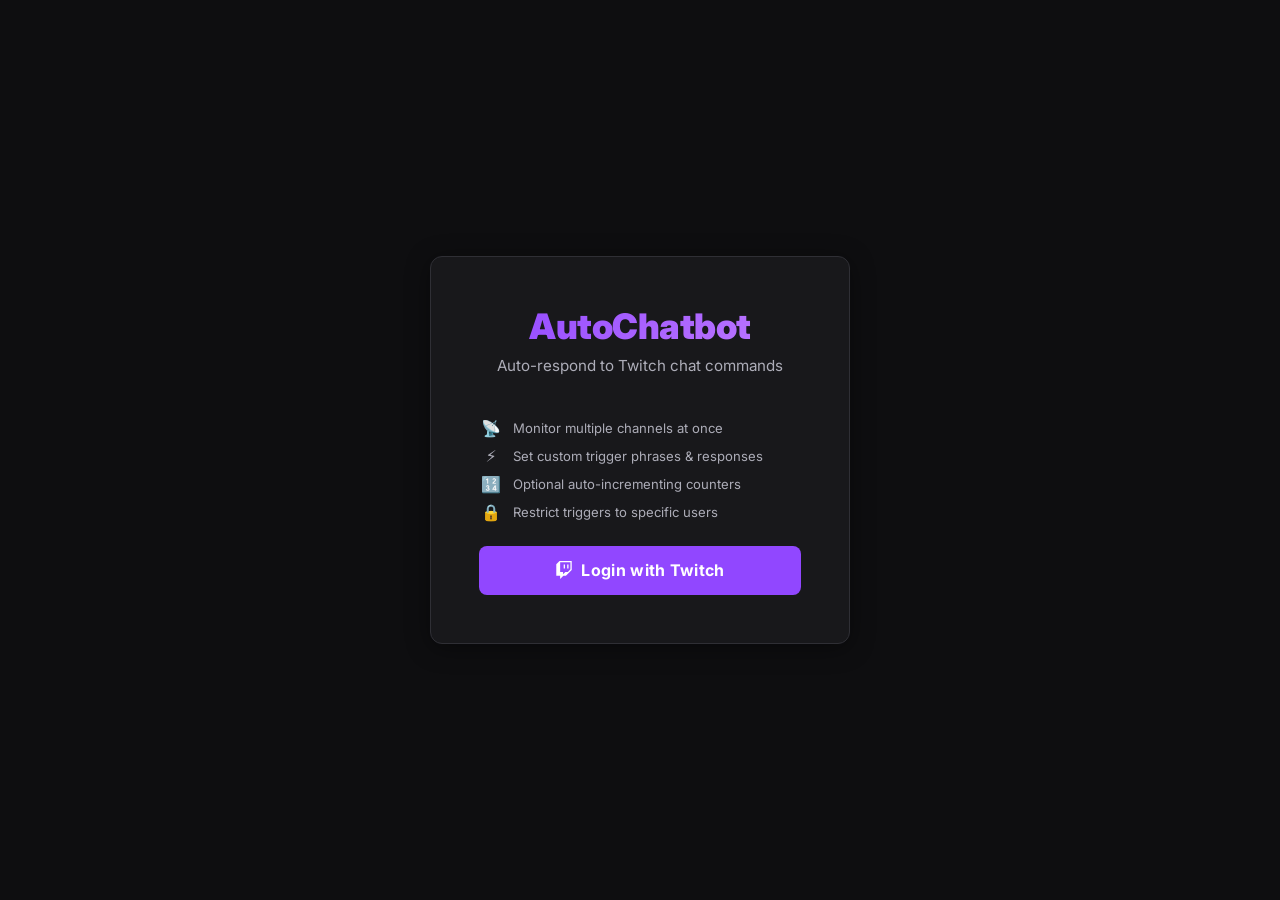
==== commit 2342f5c6: "title changerr for ranked duels total" ====
--- a/index.html
+++ b/index.html
@@ -5,16 +5,1218 @@
   <meta charset="UTF-8">
   <meta name="viewport" content="width=device-width, initial-scale=1.0">
   <meta name="theme-color" content="#0e0e10">
-  <title>AITwitchBot - AI Powered Twitch Chat</title>
-  <meta name="description" content="Monitor Twitch channels and automatically send AI-generated responses.">
+  <title>Twitch Chat Auto-Chatter</title>
+  <meta name="description"
+    content="Monitor Twitch channels for trigger phrases and automatically send configured responses.">
   <link rel="preconnect" href="https://fonts.googleapis.com">
   <link rel="preconnect" href="https://fonts.gstatic.com" crossorigin>
   <link href="https://fonts.googleapis.com/css2?family=Inter:wght@400;500;600;700;800;900&display=swap"
     rel="stylesheet">
-  <script defer src="https://u.vinz3210.gg/script.js" data-website-id="8daef963-3674-4cae-8e2c-4393c3e8cb3a"
-    data-domains="aitwitchbot.vinz3210.gg"></script>
-
-  <link rel="stylesheet" href="style.css">
+  <script defer src="https://u.vinz3210.gg/script.js" data-website-id="99147947-df48-42e8-b2d8-80def4b1d1c1"
+    data-domains="autochatbot.vinz3210.gg"></script>
+  <style>
+    *,
+    *::before,
+    *::after {
+      box-sizing: border-box;
+      margin: 0;
+      padding: 0;
+    }
+
+    :root {
+      --bg: #0e0e10;
+      --surface: #18181b;
+      --surface2: #1f1f23;
+      --surface3: #26262c;
+      --border: #2f2f35;
+      --border-hover: #3f3f45;
+      --accent: #9147ff;
+      --accent-hover: #772ce8;
+      --accent-soft: rgba(145, 71, 255, 0.15);
+      --accent-glow: rgba(145, 71, 255, 0.3);
+      --text: #efeff1;
+      --text-dim: #adadb8;
+      --text-muted: #76768a;
+      --success: #00e676;
+      --success-soft: rgba(0, 230, 118, 0.12);
+      --warning: #ffab00;
+      --warning-soft: rgba(255, 171, 0, 0.12);
+      --danger: #ff5252;
+      --danger-soft: rgba(255, 82, 82, 0.12);
+      --radius: 8px;
+      --radius-lg: 12px;
+      --shadow: 0 4px 24px rgba(0, 0, 0, 0.4);
+      --transition: 0.2s ease;
+    }
+
+    body {
+      font-family: 'Inter', 'Segoe UI', system-ui, -apple-system, sans-serif;
+      background: var(--bg);
+      color: var(--text);
+      min-height: 100vh;
+      overflow-x: hidden;
+    }
+
+    /* ── Scrollbar ── */
+    ::-webkit-scrollbar {
+      width: 6px;
+    }
+
+    ::-webkit-scrollbar-track {
+      background: transparent;
+    }
+
+    ::-webkit-scrollbar-thumb {
+      background: var(--border);
+      border-radius: 3px;
+    }
+
+    ::-webkit-scrollbar-thumb:hover {
+      background: var(--text-dim);
+    }
+
+    /* ── Animations ── */
+    @keyframes fadeIn {
+      from {
+        opacity: 0;
+        transform: translateY(8px);
+      }
+
+      to {
+        opacity: 1;
+        transform: translateY(0);
+      }
+    }
+
+    @keyframes slideInLeft {
+      from {
+        opacity: 0;
+        transform: translateX(-12px);
+      }
+
+      to {
+        opacity: 1;
+        transform: translateX(0);
+      }
+    }
+
+    @keyframes slideInRight {
+      from {
+        opacity: 0;
+        transform: translateX(12px);
+      }
+
+      to {
+        opacity: 1;
+        transform: translateX(0);
+      }
+    }
+
+    @keyframes pulse {
+
+      0%,
+      100% {
+        opacity: 1;
+      }
+
+      50% {
+        opacity: 0.5;
+      }
+    }
+
+    @keyframes glow {
+
+      0%,
+      100% {
+        box-shadow: 0 0 8px var(--accent-glow);
+      }
+
+      50% {
+        box-shadow: 0 0 20px var(--accent-glow);
+      }
+    }
+
+    /* ── Login Screen ── */
+    .login-screen {
+      display: flex;
+      align-items: center;
+      justify-content: center;
+      min-height: 100vh;
+      padding: 2rem;
+    }
+
+    .login-card {
+      background: var(--surface);
+      border: 1px solid var(--border);
+      border-radius: var(--radius-lg);
+      padding: 3rem;
+      width: 100%;
+      max-width: 420px;
+      text-align: center;
+      animation: fadeIn 0.5s ease;
+      box-shadow: var(--shadow);
+    }
+
+    .login-card .logo {
+      font-size: 2.2rem;
+      font-weight: 900;
+      background: linear-gradient(135deg, var(--accent), #bf7aff);
+      -webkit-background-clip: text;
+      -webkit-text-fill-color: transparent;
+      background-clip: text;
+      margin-bottom: 0.5rem;
+      letter-spacing: -0.5px;
+      overflow: visible;
+    }
+
+    .login-card .subtitle {
+      color: var(--text-dim);
+      font-size: 0.95rem;
+      margin-bottom: 2.5rem;
+      line-height: 1.5;
+    }
+
+    .btn {
+      display: inline-flex;
+      align-items: center;
+      justify-content: center;
+      gap: 0.5rem;
+      padding: 0.7rem 1.25rem;
+      border: none;
+      border-radius: var(--radius);
+      font-family: inherit;
+      font-size: 0.9rem;
+      font-weight: 600;
+      cursor: pointer;
+      transition: all var(--transition);
+      text-decoration: none;
+    }
+
+    .btn-primary {
+      background: var(--accent);
+      color: white;
+    }
+
+    .btn-primary:hover {
+      background: var(--accent-hover);
+    }
+
+    .btn-primary:disabled {
+      opacity: 0.5;
+      cursor: not-allowed;
+    }
+
+    .btn-twitch {
+      background: var(--accent);
+      color: white;
+      width: 100%;
+      padding: 0.9rem 1.25rem;
+      font-size: 1rem;
+      font-weight: 700;
+      border-radius: var(--radius);
+      letter-spacing: 0.3px;
+    }
+
+    .btn-twitch:hover {
+      background: var(--accent-hover);
+      transform: translateY(-1px);
+      box-shadow: 0 4px 16px var(--accent-glow);
+    }
+
+    .btn-ghost {
+      background: transparent;
+      color: var(--text-dim);
+      border: 1px solid var(--border);
+      padding: 0.5rem 0.9rem;
+      font-size: 0.82rem;
+    }
+
+    .btn-ghost:hover {
+      color: var(--text);
+      border-color: var(--border-hover);
+      background: var(--surface2);
+    }
+
+    .btn-danger {
+      background: var(--danger-soft);
+      color: var(--danger);
+      border: 1px solid rgba(255, 82, 82, 0.25);
+    }
+
+    .btn-danger:hover {
+      background: rgba(255, 82, 82, 0.25);
+    }
+
+    .btn-success {
+      background: var(--success-soft);
+      color: var(--success);
+      border: 1px solid rgba(0, 230, 118, 0.25);
+    }
+
+    .btn-success:hover {
+      background: rgba(0, 230, 118, 0.25);
+    }
+
+    .btn-warning {
+      background: var(--warning-soft);
+      color: var(--warning);
+      border: 1px solid rgba(255, 171, 0, 0.25);
+    }
+
+    .btn-warning:hover {
+      background: rgba(255, 171, 0, 0.25);
+    }
+
+    .trigger-card.disabled {
+      opacity: 0.5;
+      filter: grayscale(0.5);
+    }
+
+    .channel-item.paused .channel-name {
+      opacity: 0.5;
+      text-decoration: line-through;
+    }
+
+    .paused-badge {
+      font-size: 0.65rem;
+      color: var(--warning);
+      background: var(--warning-soft);
+      padding: 0.1rem 0.35rem;
+      border-radius: 4px;
+      margin-left: 0.4rem;
+      font-weight: 800;
+    }
+
+    /* ── Reuse Triggers ── */
+    .reuse-container {
+      position: relative;
+    }
+
+    .reuse-dropdown {
+      position: absolute;
+      top: 100%;
+      right: 0;
+      background: var(--surface);
+      border: 1px solid var(--border);
+      border-radius: var(--radius);
+      min-width: 220px;
+      z-index: 1000;
+      display: none;
+      box-shadow: var(--shadow);
+      padding: 0.5rem 0;
+      margin-top: 0.5rem;
+      animation: fadeIn 0.2s ease;
+    }
+
+    .reuse-dropdown.active {
+      display: block;
+    }
+
+    .reuse-channel-item {
+      padding: 0.7rem 1.25rem;
+      cursor: pointer;
+      display: flex;
+      justify-content: space-between;
+      align-items: center;
+      position: relative;
+      font-size: 0.88rem;
+      font-weight: 500;
+      color: var(--text-dim);
+      transition: all var(--transition);
+    }
+
+    .reuse-channel-item:hover {
+      background: var(--surface2);
+      color: var(--text);
+    }
+
+    .reuse-channel-item .chevron {
+      font-size: 0.7rem;
+      opacity: 0.5;
+    }
+
+    .reuse-trigger-list {
+      position: absolute;
+      right: 100%;
+      top: -1px;
+      background: var(--surface);
+      border: 1px solid var(--border);
+      border-radius: var(--radius);
+      width: 280px;
+      display: none;
+      box-shadow: var(--shadow);
+      padding: 0.5rem 0;
+      margin-right: 0.5rem;
+      max-height: 400px;
+      overflow-y: auto;
+      z-index: 1001;
+    }
+
+    .reuse-channel-item:hover .reuse-trigger-list {
+      display: block;
+    }
+
+    .reuse-trigger-item {
+      padding: 0.75rem 1rem;
+      cursor: pointer;
+      border-bottom: 1px solid var(--border);
+      text-align: left;
+      transition: all var(--transition);
+    }
+
+    .reuse-trigger-item:last-child {
+      border-bottom: none;
+    }
+
+    .reuse-trigger-item:hover {
+      background: var(--surface2);
+    }
+
+    .reuse-trigger-phrase {
+      font-weight: 700;
+      font-size: 0.85rem;
+      display: block;
+      margin-bottom: 0.2rem;
+      color: var(--accent);
+    }
+
+    .reuse-trigger-response {
+      font-size: 0.75rem;
+      color: var(--text-dim);
+      display: block;
+      white-space: nowrap;
+      overflow: hidden;
+      text-overflow: ellipsis;
+    }
+
+    .reuse-trigger-more {
+      font-size: 0.72rem;
+      color: var(--text-muted);
+      font-weight: 600;
+      margin-left: 0.35rem;
+      background: var(--surface3);
+      padding: 0.1rem 0.3rem;
+      border-radius: 4px;
+    }
+
+    .btn-icon {
+      width: 32px;
+      height: 32px;
+      padding: 0;
+      border-radius: 6px;
+      font-size: 1rem;
+    }
+
+    /* ── Dashboard ── */
+    .dashboard {
+      display: none;
+      height: 100vh;
+      flex-direction: column;
+    }
+
+    .dashboard.active {
+      display: flex;
+    }
+
+    .login-screen.active {
+      display: flex;
+    }
+
+    .login-screen {
+      display: none;
+    }
+
+    /* Header */
+    .dash-header {
+      display: flex;
+      align-items: center;
+      justify-content: space-between;
+      padding: 0.65rem 1.25rem;
+      background: var(--surface);
+      border-bottom: 1px solid var(--border);
+      flex-shrink: 0;
+      z-index: 10;
+    }
+
+    .dash-header .brand {
+      font-size: 1.15rem;
+      font-weight: 800;
+      background: linear-gradient(135deg, var(--accent), #bf7aff);
+      -webkit-background-clip: text;
+      -webkit-text-fill-color: transparent;
+      background-clip: text;
+    }
+
+    .header-right {
+      display: flex;
+      align-items: center;
+      gap: 0.75rem;
+    }
+
+    .connection-dot {
+      width: 8px;
+      height: 8px;
+      border-radius: 50%;
+      background: var(--text-muted);
+      transition: background var(--transition);
+    }
+
+    .connection-dot.connected {
+      background: var(--success);
+      animation: pulse 2s ease-in-out infinite;
+    }
+
+    .connection-dot.connecting {
+      background: var(--warning);
+      animation: pulse 1s ease-in-out infinite;
+    }
+
+    .user-badge {
+      display: flex;
+      align-items: center;
+      gap: 0.5rem;
+      padding: 0.35rem 0.75rem;
+      background: var(--surface2);
+      border-radius: 20px;
+      font-size: 0.82rem;
+      font-weight: 600;
+      color: var(--text-dim);
+    }
+
+    /* Body layout */
+    .dash-body {
+      display: flex;
+      flex: 1;
+      overflow: hidden;
+    }
+
+    /* Sidebar */
+    .sidebar {
+      width: 280px;
+      background: var(--surface);
+      border-right: 1px solid var(--border);
+      display: flex;
+      flex-direction: column;
+      flex-shrink: 0;
+    }
+
+    .sidebar-header {
+      padding: 1rem 1rem 0.75rem;
+      display: flex;
+      align-items: center;
+      justify-content: space-between;
+    }
+
+    .sidebar-header h2 {
+      font-size: 0.8rem;
+      font-weight: 700;
+      text-transform: uppercase;
+      letter-spacing: 0.8px;
+      color: var(--text-dim);
+    }
+
+    .channel-list {
+      flex: 1;
+      overflow-y: auto;
+      padding: 0 0.5rem;
+    }
+
+    .channel-item {
+      display: flex;
+      align-items: center;
+      justify-content: space-between;
+      padding: 0.6rem 0.75rem;
+      border-radius: var(--radius);
+      cursor: pointer;
+      transition: all var(--transition);
+      margin-bottom: 2px;
+      animation: slideInLeft 0.3s ease;
+    }
+
+    .channel-item:hover {
+      background: var(--surface2);
+    }
+
+    .channel-item.active {
+      background: var(--accent-soft);
+      border: 1px solid rgba(145, 71, 255, 0.25);
+    }
+
+    .channel-item.active .channel-name {
+      color: var(--text);
+    }
+
+    .channel-info {
+      display: flex;
+      align-items: center;
+      gap: 0.5rem;
+      min-width: 0;
+    }
+
+    .channel-icon {
+      width: 28px;
+      height: 28px;
+      border-radius: 50%;
+      background: var(--surface3);
+      display: flex;
+      align-items: center;
+      justify-content: center;
+      font-size: 0.75rem;
+      font-weight: 700;
+      color: var(--accent);
+      flex-shrink: 0;
+      text-transform: uppercase;
+    }
+
+    .channel-name {
+      font-size: 0.9rem;
+      font-weight: 600;
+      color: var(--text-dim);
+      white-space: nowrap;
+      overflow: hidden;
+      text-overflow: ellipsis;
+    }
+
+    .channel-trigger-count {
+      font-size: 0.72rem;
+      color: var(--text-muted);
+      background: var(--surface3);
+      padding: 0.15rem 0.5rem;
+      border-radius: 10px;
+      flex-shrink: 0;
+    }
+
+    .channel-remove {
+      opacity: 0;
+      transition: opacity var(--transition);
+    }
+
+    .channel-item:hover .channel-remove {
+      opacity: 1;
+    }
+
+    /* Add channel */
+    .add-channel-area {
+      padding: 0.75rem;
+      border-top: 1px solid var(--border);
+    }
+
+    .add-channel-row {
+      display: flex;
+      gap: 0.5rem;
+    }
+
+    .add-channel-row input {
+      flex: 1;
+      padding: 0.5rem 0.75rem;
+      background: var(--surface2);
+      border: 1px solid var(--border);
+      border-radius: var(--radius);
+      color: var(--text);
+      font-family: inherit;
+      font-size: 0.85rem;
+      transition: border-color var(--transition);
+    }
+
+    .add-channel-row input:focus {
+      outline: none;
+      border-color: var(--accent);
+    }
+
+    .add-channel-row input::placeholder {
+      color: var(--text-muted);
+    }
+
+    /* Main content */
+    .main-content {
+      flex: 1;
+      display: flex;
+      flex-direction: column;
+      overflow: hidden;
+      min-width: 0;
+    }
+
+    /* Trigger editor */
+    .trigger-area {
+      flex: 1;
+      overflow-y: auto;
+      padding: 1.5rem;
+    }
+
+    .no-channel-selected {
+      display: flex;
+      align-items: center;
+      justify-content: center;
+      height: 100%;
+      color: var(--text-muted);
+      font-size: 1rem;
+      flex-direction: column;
+      gap: 0.5rem;
+    }
+
+    .no-channel-selected .icon {
+      font-size: 2.5rem;
+      opacity: 0.4;
+    }
+
+    .triggers-header {
+      display: flex;
+      align-items: center;
+      justify-content: space-between;
+      margin-bottom: 1.25rem;
+    }
+
+    .triggers-header h2 {
+      font-size: 1.15rem;
+      font-weight: 700;
+      display: flex;
+      align-items: center;
+      gap: 0.5rem;
+    }
+
+    .triggers-header h2 .hash {
+      color: var(--accent);
+      font-weight: 800;
+    }
+
+    .trigger-card {
+      background: var(--surface);
+      border: 1px solid var(--border);
+      border-radius: var(--radius-lg);
+      padding: 1.25rem;
+      margin-bottom: 0.75rem;
+      transition: all var(--transition);
+      animation: fadeIn 0.3s ease;
+    }
+
+    .trigger-card:hover {
+      border-color: var(--border-hover);
+    }
+
+    .trigger-row {
+      display: flex;
+      gap: 0.75rem;
+      align-items: flex-start;
+    }
+
+    .trigger-field {
+      flex: 1;
+      min-width: 0;
+    }
+
+    .trigger-field label {
+      display: block;
+      font-size: 0.72rem;
+      font-weight: 700;
+      color: var(--text-muted);
+      text-transform: uppercase;
+      letter-spacing: 0.5px;
+      margin-bottom: 0.35rem;
+    }
+
+    .trigger-field input,
+    .trigger-field textarea {
+      width: 100%;
+      padding: 0.55rem 0.75rem;
+      background: var(--surface2);
+      border: 1px solid var(--border);
+      border-radius: 6px;
+      color: var(--text);
+      font-family: inherit;
+      font-size: 0.88rem;
+      transition: border-color var(--transition);
+      resize: none;
+    }
+
+    .trigger-field input:focus,
+    .trigger-field textarea:focus {
+      outline: none;
+      border-color: var(--accent);
+    }
+
+    .trigger-field input::placeholder,
+    .trigger-field textarea::placeholder {
+      color: var(--text-muted);
+    }
+
+    .trigger-bottom {
+      display: flex;
+      align-items: center;
+      justify-content: space-between;
+      margin-top: 0.75rem;
+      padding-top: 0.75rem;
+      border-top: 1px solid var(--border);
+    }
+
+    .counter-section {
+      display: flex;
+      align-items: center;
+      gap: 0.75rem;
+    }
+
+    .toggle-wrapper {
+      display: flex;
+      align-items: center;
+      gap: 0.5rem;
+      cursor: pointer;
+      font-size: 0.82rem;
+      color: var(--text-dim);
+      user-select: none;
+    }
+
+    .toggle {
+      width: 36px;
+      height: 20px;
+      background: var(--surface3);
+      border-radius: 10px;
+      position: relative;
+      transition: background var(--transition);
+      border: 1px solid var(--border);
+      cursor: pointer;
+    }
+
+    .toggle.active {
+      background: var(--accent);
+      border-color: var(--accent);
+    }
+
+    .toggle::after {
+      content: '';
+      position: absolute;
+      width: 14px;
+      height: 14px;
+      border-radius: 50%;
+      background: white;
+      top: 2px;
+      left: 2px;
+      transition: transform var(--transition);
+    }
+
+    .toggle.active::after {
+      transform: translateX(16px);
+    }
+
+    .counter-start {
+      display: flex;
+      align-items: center;
+      gap: 0.4rem;
+    }
+
+    .counter-start label {
+      font-size: 0.75rem;
+      color: var(--text-muted);
+      white-space: nowrap;
+    }
+
+    .counter-start input {
+      width: 65px;
+      padding: 0.3rem 0.5rem;
+      background: var(--surface2);
+      border: 1px solid var(--border);
+      border-radius: 6px;
+      color: var(--text);
+      font-family: inherit;
+      font-size: 0.82rem;
+      text-align: center;
+    }
+
+    .counter-start input:focus {
+      outline: none;
+      border-color: var(--accent);
+    }
+
+    .counter-current {
+      font-size: 0.78rem;
+      color: var(--accent);
+      font-weight: 600;
+      padding: 0.2rem 0.5rem;
+      background: var(--accent-soft);
+      border-radius: 6px;
+    }
+
+    /* Activity log */
+    .activity-panel {
+      width: 320px;
+      background: var(--surface);
+      border-left: 1px solid var(--border);
+      display: flex;
+      flex-direction: column;
+      flex-shrink: 0;
+    }
+
+    .activity-header {
+      padding: 0.85rem 1rem;
+      border-bottom: 1px solid var(--border);
+      display: flex;
+      align-items: center;
+      justify-content: space-between;
+    }
+
+    .activity-header h3 {
+      font-size: 0.8rem;
+      font-weight: 700;
+      text-transform: uppercase;
+      letter-spacing: 0.8px;
+      color: var(--text-dim);
+    }
+
+    .activity-log {
+      flex: 1;
+      overflow-y: auto;
+      padding: 0.5rem;
+    }
+
+    .activity-empty {
+      padding: 2rem 1rem;
+      text-align: center;
+      color: var(--text-muted);
+      font-size: 0.85rem;
+      line-height: 1.5;
+    }
+
+    .log-entry {
+      padding: 0.5rem 0.65rem;
+      border-radius: 6px;
+      margin-bottom: 4px;
+      font-size: 0.82rem;
+      animation: slideInRight 0.25s ease;
+      line-height: 1.4;
+    }
+
+    .log-entry.match {
+      background: var(--accent-soft);
+      border-left: 3px solid var(--accent);
+    }
+
+    .log-entry.sent {
+      background: var(--success-soft);
+      border-left: 3px solid var(--success);
+    }
+
+    .log-entry.error {
+      background: var(--danger-soft);
+      border-left: 3px solid var(--danger);
+    }
+
+    .log-entry.info {
+      background: var(--warning-soft);
+      border-left: 3px solid var(--warning);
+    }
+
+    .log-entry.chat {
+      background: rgba(255, 255, 255, 0.03);
+      border-left: 3px solid var(--border);
+      color: var(--text-dim);
+      font-size: 0.78rem;
+    }
+
+    .log-time {
+      font-size: 0.7rem;
+      color: var(--text-muted);
+      margin-right: 0.4rem;
+      font-variant-numeric: tabular-nums;
+    }
+
+    .log-channel {
+      color: var(--accent);
+      font-weight: 600;
+    }
+
+    .log-user {
+      color: var(--warning);
+      font-weight: 600;
+    }
+
+    .log-phrase {
+      color: var(--text);
+      font-weight: 600;
+      background: rgba(255, 255, 255, 0.06);
+      padding: 0.05rem 0.35rem;
+      border-radius: 3px;
+    }
+
+    /* Monitoring status bar */
+    .monitor-bar {
+      padding: 0.5rem 1rem;
+      background: var(--surface2);
+      border-top: 1px solid var(--border);
+      font-size: 0.78rem;
+      color: var(--text-muted);
+      display: flex;
+      align-items: center;
+      gap: 0.5rem;
+      flex-shrink: 0;
+    }
+
+    .monitor-bar .status-text {
+      flex: 1;
+    }
+
+    /* Multi-response styles */
+    .responses-container {
+      display: flex;
+      flex-direction: column;
+      gap: 0.5rem;
+      margin-top: 0.35rem;
+      animation: fadeIn 0.2s ease;
+    }
+
+    .response-row {
+      display: flex;
+      gap: 0.5rem;
+      align-items: center;
+    }
+
+    .response-text-input {
+      flex: 1;
+    }
+
+    .response-weight-input {
+      width: 70px !important;
+      text-align: center;
+      font-weight: 600;
+      color: var(--accent) !important;
+    }
+
+    .btn-add-response {
+      align-self: flex-start;
+      margin-top: 0.25rem;
+      padding: 0.3rem 0.6rem !important;
+      font-size: 0.72rem !important;
+      background: var(--surface3);
+    }
+
+    .btn-add-response:hover {
+      background: var(--border);
+    }
+
+    .weight-label {
+      font-size: 0.65rem;
+      color: var(--text-muted);
+      margin-right: -0.25rem;
+    }
+
+    /* Empty triggers */
+    .empty-triggers {
+      text-align: center;
+      padding: 3rem 1rem;
+      color: var(--text-muted);
+    }
+
+    .empty-triggers .icon {
+      font-size: 2rem;
+      margin-bottom: 0.75rem;
+      opacity: 0.4;
+    }
+
+    .empty-triggers p {
+      margin-bottom: 1rem;
+      font-size: 0.9rem;
+    }
+
+    /* ── Ranked Mode ── */
+    .ranked-mode-card {
+      background: var(--surface);
+      border: 1px solid rgba(145, 71, 255, 0.25);
+      border-radius: var(--radius-lg);
+      padding: 1.25rem;
+      margin-top: 1.5rem;
+      animation: fadeIn 0.3s ease;
+    }
+
+    .ranked-mode-header {
+      display: flex;
+      align-items: center;
+      justify-content: space-between;
+      margin-bottom: 1rem;
+      padding-bottom: 0.75rem;
+      border-bottom: 1px solid var(--border);
+    }
+
+    .ranked-counter-display {
+      font-size: 1.4rem;
+      font-weight: 800;
+      color: var(--accent);
+      font-variant-numeric: tabular-nums;
+    }
+
+    .ranked-preview {
+      margin-top: 0.85rem;
+      padding: 0.65rem 0.85rem;
+      background: var(--surface2);
+      border-radius: 6px;
+      display: flex;
+      align-items: center;
+      justify-content: space-between;
+      gap: 0.75rem;
+    }
+
+    .ranked-preview-title {
+      font-weight: 700;
+      color: var(--text);
+      flex: 1;
+      text-align: center;
+    }
+
+    /* Responsive */
+    @media (max-width: 900px) {
+      .activity-panel {
+        display: none;
+      }
+    }
+
+    @media (max-width: 650px) {
+      .sidebar {
+        width: 220px;
+      }
+    }
+
+    /* ── Help Modal ── */
+    .modal-overlay {
+      position: fixed;
+      inset: 0;
+      background: rgba(0, 0, 0, 0.7);
+      backdrop-filter: blur(4px);
+      -webkit-backdrop-filter: blur(4px);
+      display: flex;
+      align-items: center;
+      justify-content: center;
+      z-index: 100;
+      opacity: 0;
+      pointer-events: none;
+      transition: opacity 0.25s ease;
+      padding: 2rem;
+    }
+
+    .modal-overlay.active {
+      opacity: 1;
+      pointer-events: auto;
+    }
+
+    .modal {
+      background: var(--surface);
+      border: 1px solid var(--border);
+      border-radius: var(--radius-lg);
+      padding: 2rem;
+      max-width: 560px;
+      width: 100%;
+      max-height: 80vh;
+      overflow-y: auto;
+      box-shadow: 0 8px 40px rgba(0, 0, 0, 0.6);
+      transform: translateY(12px);
+      transition: transform 0.25s ease;
+    }
+
+    .modal-overlay.active .modal {
+      transform: translateY(0);
+    }
+
+    .modal h2 {
+      font-size: 1.2rem;
+      font-weight: 800;
+      margin-bottom: 1rem;
+      color: var(--text);
+    }
+
+    .modal h3 {
+      font-size: 0.85rem;
+      font-weight: 700;
+      color: var(--accent);
+      text-transform: uppercase;
+      letter-spacing: 0.5px;
+      margin-top: 1.25rem;
+      margin-bottom: 0.4rem;
+    }
+
+    .modal p,
+    .modal li {
+      font-size: 0.88rem;
+      color: var(--text-dim);
+      line-height: 1.6;
+    }
+
+    .modal ul {
+      padding-left: 1.25rem;
+      margin-bottom: 0.5rem;
+    }
+
+    .modal li {
+      margin-bottom: 0.3rem;
+    }
+
+    .modal code {
+      background: var(--surface2);
+      padding: 0.1rem 0.4rem;
+      border-radius: 4px;
+      font-size: 0.82rem;
+      color: var(--accent);
+      font-family: 'Consolas', 'Monaco', monospace;
+    }
+
+    .modal-close {
+      float: right;
+      background: none;
+      border: none;
+      color: var(--text-dim);
+      font-size: 1.3rem;
+      cursor: pointer;
+      padding: 0.2rem 0.5rem;
+      border-radius: 6px;
+      transition: all var(--transition);
+    }
+
+    .modal-close:hover {
+      background: var(--surface2);
+      color: var(--text);
+    }
+
+    .help-btn {
+      width: 28px;
+      height: 28px;
+      border-radius: 50%;
+      border: 1px solid rgba(145, 71, 255, 0.4);
+      background: var(--accent-soft);
+      color: var(--accent);
+      font-size: 0.85rem;
+      font-weight: 700;
+      cursor: pointer;
+      display: inline-flex;
+      align-items: center;
+      justify-content: center;
+      transition: all var(--transition);
+      margin-left: 0.5rem;
+      vertical-align: middle;
+    }
+
+    .help-btn:hover {
+      border-color: var(--accent);
+      color: var(--accent);
+      background: var(--accent-soft);
+    }
+
+    .login-features {
+      text-align: left;
+      margin: 1.5rem 0;
+      display: flex;
+      flex-direction: column;
+      gap: 0.5rem;
+    }
+
+    .login-feature {
+      display: flex;
+      align-items: center;
+      gap: 0.6rem;
+      font-size: 0.82rem;
+      color: var(--text-dim);
+    }
+
+    .login-feature .feat-icon {
+      font-size: 1rem;
+      width: 24px;
+      text-align: center;
+      flex-shrink: 0;
+    }
+  </style>
 </head>
 
 <body>
@@ -22,21 +1224,13 @@
   <!-- Login Screen -->
   <div class="login-screen active" id="login-screen">
     <div class="login-card">
-      <div class="logo">AITwitchBot</div>
-      <p class="subtitle">AI-powered Twitch chat responses</p>
-      
-      <div class="browser-alert">
-        <span class="icon">ℹ️</span>
-        <div>
-          <b>Compatibility Notice</b><br>
-          This app works best in Chromium-based browsers like <b>Chrome</b>, <b>Edge</b>, or <b>Brave</b>.
-        </div>
-      </div>
+      <div class="logo">AutoChatbot</div>
+      <p class="subtitle">Auto-respond to Twitch chat commands</p>
 
       <div class="login-features">
         <div class="login-feature"><span class="feat-icon">📡</span> Monitor multiple channels at once</div>
-        <div class="login-feature"><span class="feat-icon">⚡</span> Set custom AI pre-prompts</div>
-
+        <div class="login-feature"><span class="feat-icon">⚡</span> Set custom trigger phrases &amp; responses</div>
+        <div class="login-feature"><span class="feat-icon">🔢</span> Optional auto-incrementing counters</div>
         <div class="login-feature"><span class="feat-icon">🔒</span> Restrict triggers to specific users</div>
       </div>
 
@@ -47,36 +1241,6 @@
         </svg>
         Login with Twitch
       </button>
-
-      <div class="model-selection-login">
-        <label for="login-model-select">AI Model</label>
-        <select id="login-model-select" onchange="switchModel(this.value)">
-          <option value="qwen">Qwen 2.5 0.5B (Smallest)</option>
-          <option value="llama1b">Llama 3.2 1B (Fast)</option>
-          <option value="gemma2">Gemma-2 2B (Reliable)</option>
-          <option value="phi3">Phi-3.5 Mini (Smart)</option>
-          <option value="llama8b">Llama 3.1 8B (Quality)</option>
-          <option value="local">Custom API (Local or External)</option>
-        </select>
-        <div id="login-model-warning" class="model-warning" style="display: none;"></div>
-        <div id="local-config-login" style="display:none; margin-top:0.75rem;">
-          <div style="display:flex; align-items:center; gap:0.5rem; margin-bottom:0.5rem;">
-            <span style="font-size:0.75rem; color:var(--text-muted); font-weight:700; text-transform:uppercase;">Config</span>
-            <span class="info-icon" data-tooltip="Use local/external APIs (OpenAI, Anthropic, Ollama, LMStudio, etc.). The bot will automatically detect the correct structure.">?</span>
-          </div>
-          <div style="display:flex; flex-direction:column; gap:0.5rem;">
-            <input type="text" id="local-url-login" placeholder="API URL (e.g. http://localhost:11434/v1)"
-              style="padding:0.5rem 0.7rem; font-size:0.85rem; background:var(--surface2); border:1px solid var(--border); border-radius:6px; color:var(--text); font-family:inherit;"
-              onchange="updateLocalConfig('login')">
-            <input type="text" id="local-model-login" placeholder="Model name (e.g. gemma2:2b)"
-              style="padding:0.5rem 0.7rem; font-size:0.85rem; background:var(--surface2); border:1px solid var(--border); border-radius:6px; color:var(--text); font-family:inherit;"
-              onchange="updateLocalConfig('login')">
-            <input type="password" id="local-key-login" placeholder="API Key (optional)"
-              style="padding:0.5rem 0.7rem; font-size:0.85rem; background:var(--surface2); border:1px solid var(--border); border-radius:6px; color:var(--text); font-family:inherit;"
-              onchange="updateLocalConfig('login')">
-          </div>
-        </div>
-      </div>
     </div>
   </div>
 
@@ -84,21 +1248,20 @@
   <div class="modal-overlay" id="help-modal" onclick="if(event.target===this)closeHelp()">
     <div class="modal">
       <button class="modal-close" onclick="closeHelp()">&times;</button>
-      <p>AITwitchBot monitors Twitch chat in real-time and uses a local AI model to generate intelligent responses when
-        trigger
+      <p>AutoChatbot monitors Twitch chat channels in real-time and automatically sends responses when specific trigger
         phrases are detected.</p>
 
       <h3>Getting Started</h3>
       <ul>
         <li>Log in with your Twitch account to authorize chat reading &amp; sending</li>
         <li>Add channels you want to monitor (e.g., your own channel)</li>
-        <li>Create triggers with a phrase and an AI pre-prompt</li>
+        <li>Create triggers with a phrase and a response</li>
         <li>Keep the page open &mdash; it runs as long as the tab is active</li>
       </ul>
 
       <h3>Trigger Phrases</h3>
-      <p>Set any text as a trigger (e.g., <code>!hi</code>). When someone types that phrase, AITwitchBot
-        processes your pre-prompt and generates an AI response.</p>
+      <p>Set any text as a trigger (e.g., <code>!sun</code>). When someone types that exact phrase in chat, AutoChatbot
+        sends your configured response. Matching is case-insensitive.</p>
 
       <h3>Allowed Users</h3>
       <p>By default, anyone can activate a trigger. To restrict it, enter comma-separated usernames in the
@@ -106,17 +1269,13 @@
         spam.
       </p>
 
-      <h3>Placeholders</h3>
-      <p>Use these in your AI pre-prompt:</p>
+      <h3>Counter &amp; User Placeholders</h3>
+      <p>Use special placeholders in your response text:</p>
       <ul>
-        <li><code>{author}</code> &mdash; The user who triggered the command.</li>
-        <li><code>{message}</code> &mdash; The user's full message.</li>
-
-        <li><code>{channel}</code> &mdash; Current channel name.</li>
-        <li><code>{bot_message}</code> &mdash; The last message sent by the bot (useful for replies).</li>
-        <li><code>{reply_context}</code> &mdash; The text of the message being replied to (Twitch reply feature).</li>
+        <li><code>{count}</code> &mdash; Replaced with the current counter value (if enabled).</li>
+        <li><code>{username}</code> &mdash; Replaced with the name of the user who triggered the command.</li>
       </ul>
-      <p>Example pre-prompt: <code>Respond to {author} who said "{message}". Be friendly.</code></p>
+      <p>Example: response <code>Hello {username}, you are visitor #{count}!</code></p>
 
       <h3>Storage</h3>
       <p>All channels, triggers, and counter values are saved in your browser's local storage. They persist across page
@@ -139,35 +1298,8 @@
           </svg>
           <span id="user-name">—</span>
         </div>
-        <div class="header-model-selector">
-          <select id="header-model-select" onchange="switchModel(this.value)" class="model-select-compact">
-            <option value="qwen">Qwen 2.5 0.5B</option>
-            <option value="llama1b">Llama 3.2 1B</option>
-            <option value="gemma2">Gemma-2 2B</option>
-            <option value="phi3">Phi-3.5 Mini</option>
-            <option value="llama8b">Llama 3.1 8B</option>
-            <option value="local">Custom API</option>
-          </select>
-        </div>
         <button class="btn btn-ghost" onclick="logout()" title="Logout">Logout</button>
       </div>
-    </div>
-
-    <!-- Local API Config (visible when Local API mode is active) -->
-    <div id="local-config-bar" style="display:none; padding:0.5rem 1.5rem; background:var(--surface1); border-bottom:1px solid var(--border); align-items:center; gap:0.75rem; font-size:0.82rem;">
-      <span style="color:var(--text-muted); white-space:nowrap; display:flex; align-items:center; gap:0.4rem;">
-        API Config:
-            <span class="info-icon" data-tooltip="Use local/external APIs (OpenAI, Anthropic, Ollama, LMStudio, etc.). The bot will automatically detect the correct structure.">?</span>
-      </span>
-      <input type="text" id="local-url-header" placeholder="URL (e.g. http://localhost:11434/v1)"
-        style="flex:1; max-width:250px; padding:0.35rem 0.6rem; font-size:0.82rem; background:var(--surface2); border:1px solid var(--border); border-radius:4px; color:var(--text); font-family:inherit;"
-        onchange="updateLocalConfig('header')">
-      <input type="text" id="local-model-header" placeholder="Model (e.g. gemma2:2b)"
-        style="flex:0.6; max-width:180px; padding:0.35rem 0.6rem; font-size:0.82rem; background:var(--surface2); border:1px solid var(--border); border-radius:4px; color:var(--text); font-family:inherit;"
-        onchange="updateLocalConfig('header')">
-      <input type="password" id="local-key-header" placeholder="API Key (optional)"
-        style="flex:0.6; max-width:180px; padding:0.35rem 0.6rem; font-size:0.82rem; background:var(--surface2); border:1px solid var(--border); border-radius:4px; color:var(--text); font-family:inherit;"
-        onchange="updateLocalConfig('header')">
     </div>
 
     <!-- Body -->
@@ -203,6 +1335,13 @@
               <div style="display:flex; gap:0.5rem;">
                 <button id="channel-pause-btn" class="btn" onclick="togglePauseChannel()"
                   style="font-size:0.82rem; padding:0.45rem 0.9rem;"></button>
+                <div class="reuse-container">
+                  <button class="btn btn-ghost" onclick="toggleReuseDropdown(event)"
+                    style="font-size:0.82rem; padding:0.45rem 0.9rem;">Reuse Trigger</button>
+                  <div class="reuse-dropdown" id="reuse-dropdown">
+                    <!-- populated dynamically -->
+                  </div>
+                </div>
                 <button class="btn btn-primary" onclick="addTrigger()"
                   style="font-size:0.82rem; padding:0.45rem 0.9rem;">+ Add Trigger</button>
               </div>
@@ -214,18 +1353,12 @@
               <div class="icon">⚡</div>
               <p>No triggers yet. Add one to get started!</p>
             </div>
+            <div id="ranked-mode-container"></div>
           </div>
         </div>
-        <div class="monitor-bar" id="monitor-bar">
-          <div class="monitor-left">
-            <div class="connection-dot" id="monitor-dot"></div>
-            <div class="status-text" id="monitor-status">Not connected</div>
-          </div>
-          <div class="monitor-right" id="ai-progress-container" style="display: none;">
-            <div class="progress-bar-bg">
-              <div class="progress-bar-fill" id="ai-progress-fill"></div>
-            </div>
-          </div>
+        <div class="monitor-bar">
+          <div class="connection-dot" id="monitor-dot"></div>
+          <div class="status-text" id="monitor-status">Not connected</div>
         </div>
       </div>
 
@@ -246,8 +1379,1297 @@
     </div>
   </div>
 
-
-  <script src="script.js"></script>
+  <script>
+    // ── Help Modal ──
+    function openHelp() {
+      document.getElementById('help-modal').classList.add('active');
+    }
+    function closeHelp() {
+      document.getElementById('help-modal').classList.remove('active');
+    }
+    document.addEventListener('keydown', e => { if (e.key === 'Escape') closeHelp(); });
+
+    // ── Constants ──
+    const TWITCH_CLIENT_ID = '8bg8a5nnibxhf2w9uq6oiv0m71plux';
+    const LS_TOKEN = 'ar_twitch_token';
+    const LS_USERNAME = 'ar_twitch_user';
+    const LS_PROFILES = 'ar_profiles';
+    const IRC_URL = 'wss://irc-ws.chat.twitch.tv:443';
+
+    // ── State ──
+    let accessToken = '';
+    let username = '';
+    let userId = ''; // Authenticated user's Twitch ID (for Helix API)
+    let userIdCache = {}; // channelName -> userId cache
+    let profiles = {}; // { channelName: { triggers: [ { phrase, response, useCounter, counterStart, counterValue } ] } }
+    let selectedChannel = null;
+    let ircSocket = null;
+    let ircConnected = false;
+    let joinedChannels = new Set();
+    let reconnectTimer = null;
+    let activityLog = [];
+    let lastSentMessages = {}; // channelName -> lastMsg (to avoid duplicate blocks)
+    let previousLatestGamesState = {}; // channelName -> latestGames array for ranked tracking
+    let previousRatingState = {}; // channelName -> last seen ELO rating (streak fallback)
+    let rankedPollInterval = null;
+    let rankedTestResult = null; // { ok, message } shown in the card
+
+    // ── Init ──
+    window.addEventListener('DOMContentLoaded', () => {
+      checkOAuthReturn();
+    });
+
+    // ── OAuth ──
+    function loginWithTwitch() {
+      const redirectUri = window.location.origin + window.location.pathname;
+      const scopes = 'user:read:email chat:read chat:edit user:write:chat user:bot channel:manage:broadcast';
+      const authUrl = 'https://id.twitch.tv/oauth2/authorize'
+        + '?client_id=' + encodeURIComponent(TWITCH_CLIENT_ID)
+        + '&redirect_uri=' + encodeURIComponent(redirectUri)
+        + '&response_type=token'
+        + '&scope=' + encodeURIComponent(scopes)
+        + '&force_verify=true';
+      window.location.href = authUrl;
+    }
+
+    async function checkOAuthReturn() {
+      const hash = window.location.hash;
+      if (hash && hash.includes('access_token=')) {
+        const params = new URLSearchParams(hash.substring(1));
+        const token = params.get('access_token');
+        if (token) {
+          accessToken = token;
+          localStorage.setItem(LS_TOKEN, token);
+          history.replaceState(null, '', window.location.pathname + window.location.search);
+          await fetchUsername();
+          enterDashboard();
+          return;
+        }
+      }
+
+      // Check stored token
+      const stored = localStorage.getItem(LS_TOKEN);
+      const storedUser = localStorage.getItem(LS_USERNAME);
+      if (stored) {
+        accessToken = stored;
+        if (storedUser) username = storedUser;
+        // Validate token
+        try {
+          const res = await fetch('https://id.twitch.tv/oauth2/validate', {
+            headers: { 'Authorization': `OAuth ${accessToken}` }
+          });
+          if (res.ok) {
+            if (!username) await fetchUsername();
+            enterDashboard();
+            return;
+          } else {
+            // Token expired
+            localStorage.removeItem(LS_TOKEN);
+            localStorage.removeItem(LS_USERNAME);
+          }
+        } catch (e) {
+          // Offline, try anyway
+          if (username) {
+            enterDashboard();
+            return;
+          }
+        }
+      }
+
+      // Show login
+      showLogin();
+    }
+
+    async function fetchUsername() {
+      try {
+        const res = await fetch('https://api.twitch.tv/helix/users', {
+          headers: {
+            'Client-ID': TWITCH_CLIENT_ID,
+            'Authorization': `Bearer ${accessToken}`,
+          },
+        });
+        if (res.ok) {
+          const data = await res.json();
+          if (data.data && data.data.length > 0) {
+            username = data.data[0].login;
+            userId = data.data[0].id;
+            localStorage.setItem(LS_USERNAME, username);
+            localStorage.setItem('ar_twitch_user_id', userId);
+            userIdCache[username.toLowerCase()] = userId;
+          }
+        }
+      } catch (e) {
+        console.warn('Could not fetch username:', e);
+      }
+    }
+
+    // Resolve a channel name to a Twitch user ID (cached)
+    async function resolveUserId(channelName) {
+      const key = channelName.toLowerCase();
+      if (userIdCache[key]) return userIdCache[key];
+      try {
+        const res = await fetch(`https://api.twitch.tv/helix/users?login=${encodeURIComponent(key)}`, {
+          headers: {
+            'Client-ID': TWITCH_CLIENT_ID,
+            'Authorization': `Bearer ${accessToken}`,
+          },
+        });
+        if (res.ok) {
+          const data = await res.json();
+          if (data.data && data.data.length > 0) {
+            userIdCache[key] = data.data[0].id;
+            return data.data[0].id;
+          }
+        }
+      } catch (e) {
+        console.warn('Could not resolve user ID for:', channelName, e);
+      }
+      return null;
+    }
+
+    function logout() {
+      accessToken = '';
+      username = '';
+      localStorage.removeItem(LS_TOKEN);
+      localStorage.removeItem(LS_USERNAME);
+      disconnectIRC();
+      showLogin();
+    }
+
+    // ── Screens ──
+    function showLogin() {
+      document.getElementById('login-screen').classList.add('active');
+      document.getElementById('dashboard').classList.remove('active');
+    }
+
+    function enterDashboard() {
+      document.getElementById('login-screen').classList.remove('active');
+      document.getElementById('dashboard').classList.add('active');
+      document.getElementById('user-name').textContent = username || 'Connected';
+      // Restore userId from localStorage if needed
+      if (!userId) {
+        userId = localStorage.getItem('ar_twitch_user_id') || '';
+      }
+      loadProfiles();
+      renderChannelList();
+      connectIRC();
+      startRankedPolling();
+    }
+
+
+    // ── Profiles (localStorage) ──
+    function loadProfiles() {
+      try {
+        const saved = localStorage.getItem(LS_PROFILES);
+        if (saved) profiles = JSON.parse(saved);
+      } catch (e) {
+        profiles = {};
+      }
+    }
+
+    function saveProfiles() {
+      localStorage.setItem(LS_PROFILES, JSON.stringify(profiles));
+    }
+
+    // ── Channel Management ──
+    function addChannel() {
+      const input = document.getElementById('add-channel-input');
+      const name = input.value.trim().toLowerCase().replace(/^#/, '');
+      if (!name) return;
+      if (profiles[name]) {
+        selectChannel(name);
+        input.value = '';
+        return;
+      }
+      profiles[name] = { triggers: [] };
+      saveProfiles();
+      renderChannelList();
+      selectChannel(name);
+      input.value = '';
+
+      // Join channel in IRC
+      if (ircConnected) {
+        joinChannel(name);
+      }
+    }
+
+    function removeChannel(name, event) {
+      event.stopPropagation();
+      if (!confirm(`Remove channel #${name} and all its triggers?`)) return;
+      delete profiles[name];
+      saveProfiles();
+      if (selectedChannel === name) {
+        selectedChannel = null;
+        renderTriggerEditor();
+      }
+      renderChannelList();
+      if (ircConnected) leaveChannel(name);
+    }
+
+    function selectChannel(name) {
+      selectedChannel = name;
+      renderChannelList();
+      renderTriggerEditor();
+    }
+
+    function renderChannelList() {
+      const container = document.getElementById('channel-list');
+      const channelNames = Object.keys(profiles);
+      if (channelNames.length === 0) {
+        container.innerHTML = '<div style="padding:1.5rem 0.75rem; text-align:center; color:var(--text-muted); font-size:0.82rem;">No channels added yet</div>';
+        return;
+      }
+      container.innerHTML = channelNames.map(name => {
+        const triggerCount = profiles[name].triggers.length;
+        const isActive = name === selectedChannel;
+        const isPaused = profiles[name].paused;
+        return `
+          <div class="channel-item ${isActive ? 'active' : ''} ${isPaused ? 'paused' : ''}" onclick="selectChannel('${name}')">
+            <div class="channel-info">
+              <div class="channel-icon">${name.charAt(0)}</div>
+              <div class="channel-name">${name}${isPaused ? '<span class="paused-badge">PAUSED</span>' : ''}</div>
+            </div>
+            <div style="display:flex; align-items:center; gap:0.4rem;">
+              <span class="channel-trigger-count">${triggerCount}</span>
+              <button class="btn btn-icon btn-ghost channel-remove" onclick="removeChannel('${name}', event)" title="Remove">×</button>
+            </div>
+          </div>
+        `;
+      }).join('');
+    }
+
+    // ── Trigger Management ──
+    function renderTriggerEditor() {
+      const noMsg = document.getElementById('no-channel-msg');
+      const editor = document.getElementById('trigger-editor');
+
+      if (!selectedChannel || !profiles[selectedChannel]) {
+        noMsg.style.display = 'flex';
+        editor.style.display = 'none';
+        return;
+      }
+
+      noMsg.style.display = 'none';
+      editor.style.display = 'block';
+      document.getElementById('selected-channel-name').textContent = selectedChannel;
+
+      const triggers = profiles[selectedChannel].triggers;
+      const list = document.getElementById('trigger-list');
+      const empty = document.getElementById('empty-triggers');
+
+      if (triggers.length === 0) {
+        list.innerHTML = '';
+        empty.style.display = 'block';
+      } else {
+        empty.style.display = 'none';
+
+        // Update channel pause button
+        const pauseBtn = document.getElementById('channel-pause-btn');
+        if (profiles[selectedChannel].paused) {
+          pauseBtn.className = 'btn btn-success';
+          pauseBtn.innerHTML = '▶ Resume Channel';
+        } else {
+          pauseBtn.className = 'btn btn-warning';
+          pauseBtn.innerHTML = '⏸ Pause Channel';
+        }
+
+        list.innerHTML = triggers.map((t, i) => {
+        const counterClass = t.useCounter ? 'active' : '';
+        const anywhereClass = t.matchAnywhere ? 'active' : '';
+        const enabledClass = (t.enabled !== false) ? 'active' : '';
+        const cardDisabled = (t.enabled === false) ? 'disabled' : '';
+        const counterDisplay = t.useCounter ? '' : 'display:none;';
+        return `
+          <div class="trigger-card ${cardDisabled}" id="trigger-${i}">
+            <div class="trigger-row">
+              <div class="trigger-field" style="flex:0.4; min-width:120px;">
+                <label>Trigger Phrase</label>
+                <input type="text" value="${escapeAttr(t.phrase)}" placeholder="!command"
+                  onchange="updateTrigger(${i}, 'phrase', this.value)">
+              </div>
+              <div class="trigger-field" style="flex:1;">
+                <label>Responses (use {count} or {username})</label>
+                <div class="responses-container">
+                  ${(t.responses && t.responses.length > 0 ? t.responses : [{ text: t.response || '', weight: 1 }]).map((r, ri) => `
+                    <div class="response-row">
+                      <input type="text" class="response-text-input" value="${escapeAttr(r.text)}" 
+                        placeholder="Bot response text…" onchange="updateResponse(${i}, ${ri}, 'text', this.value)">
+                      <span class="weight-label">W:</span>
+                      <input type="number" class="response-weight-input" value="${r.weight || 1}" step="0.1" min="0"
+                        onchange="updateResponse(${i}, ${ri}, 'weight', parseFloat(this.value) || 0)" title="Relative Weight/Probability">
+                      <button class="btn btn-icon btn-ghost" onclick="removeResponse(${i}, ${ri})" title="Remove response" 
+                        style="width:24px; height:24px; font-size:0.75rem; border-radius:4px;">×</button>
+                    </div>
+                  `).join('')}
+                </div>
+                <button class="btn btn-add-response" onclick="addResponse(${i})">+ Add Random Alternative</button>
+              </div>
+            </div>
+            <div class="trigger-row" style="margin-top:0.6rem;">
+              <div class="trigger-field" style="flex:1;">
+                <label>Cooldown (seconds)</label>
+                <input type="number" value="${t.cooldown || 0}" min="0" placeholder="0"
+                  onchange="updateTrigger(${i}, 'cooldown', parseInt(this.value) || 0)">
+              </div>
+              <div class="trigger-field" style="flex:1;">
+                <label>Delay (seconds)</label>
+                <input type="number" value="${t.delay || 0}" min="0" placeholder="0"
+                  onchange="updateTrigger(${i}, 'delay', parseInt(this.value) || 0)">
+              </div>
+            </div>
+            <div class="trigger-row" style="margin-top:0.6rem;">
+              <div class="trigger-field">
+                <label>Allowed Users <span style="font-weight:400; opacity:0.6;">(comma-separated, empty = everyone)</span></label>
+                <input type="text" value="${escapeAttr(t.allowedUsers || '')}" placeholder="user1, user2, user3"
+                  onchange="updateTrigger(${i}, 'allowedUsers', this.value)">
+              </div>
+            </div>
+            <div class="trigger-row" style="margin-top:0.6rem;">
+              <div class="trigger-field">
+                <label>Disallowed Users <span style="font-weight:400; opacity:0.6;">(ignore these accounts)</span></label>
+                <input type="text" value="${escapeAttr(t.disallowedUsers || '')}" placeholder="bot1, troll2"
+                  onchange="updateTrigger(${i}, 'disallowedUsers', this.value)">
+              </div>
+            </div>
+            <div class="trigger-row" style="margin-top:0.6rem; opacity:0.75;">
+              <div class="trigger-field">
+                <div style="font-size:0.7rem; color:var(--text-muted); display:flex; gap:1rem;">
+                  <span><code style="color:var(--accent);">{count}</code> &rarr; Current count</span>
+                  <span><code style="color:var(--accent);">{username}</code> &rarr; Sender's name</span>
+                </div>
+              </div>
+            </div>
+            <div class="trigger-bottom">
+              <div class="counter-section">
+                <div class="toggle-wrapper" onclick="toggleTriggerEnabled(${i})">
+                  <div class="toggle ${enabledClass}"></div>
+                  <span>Active</span>
+                </div>
+                <div class="toggle-wrapper" onclick="toggleCounter(${i})">
+                  <div class="toggle ${counterClass}"></div>
+                  <span>Counter</span>
+                </div>
+                <div class="toggle-wrapper" onclick="toggleMatchAnywhere(${i})" title="Trigger if word is anywhere in message">
+                  <div class="toggle ${t.matchAnywhere ? 'active' : ''}"></div>
+                  <span>Anywhere</span>
+                </div>
+                <div class="toggle-wrapper" onclick="toggleRespondToBot(${i})" title="Allow bot to respond to its own messages for this trigger">
+                  <div class="toggle ${t.respondToBot ? 'active' : ''}"></div>
+                  <span>Respond to Bot</span>
+                </div>
+                <div class="counter-start" style="${counterDisplay}" id="counter-opts-${i}">
+                  <label>Start:</label>
+                  <input type="number" value="${t.counterStart || 0}"
+                    onchange="updateTrigger(${i}, 'counterStart', parseInt(this.value) || 0)">
+                  <span class="counter-current" title="Current counter value">Now: ${t.counterValue ?? t.counterStart ?? 0}</span>
+                  <button class="btn btn-ghost" style="font-size:0.7rem; padding:0.2rem 0.4rem;"
+                    onclick="resetCounter(${i})" title="Reset counter to start value">↺</button>
+                </div>
+              </div>
+              <button class="btn btn-danger btn-icon" onclick="removeTrigger(${i})" title="Delete trigger"
+                style="font-size:0.85rem;">✕</button>
+            </div>
+          </div>
+        `;
+      }).join('');
+      } // end else (triggers.length > 0)
+
+      document.getElementById('ranked-mode-container').innerHTML = renderRankedModeCard();
+    }
+
+    function addTrigger() {
+      if (!selectedChannel) return;
+      profiles[selectedChannel].triggers.push({
+        phrase: '',
+        response: '',
+        allowedUsers: '',
+        disallowedUsers: '',
+        matchAnywhere: false,
+        cooldown: 0,
+        delay: 0,
+        enabled: true,
+        useCounter: false,
+        respondToBot: false,
+        counterStart: 0,
+        counterValue: 0,
+        responses: [],
+      });
+      saveProfiles();
+      renderTriggerEditor();
+      renderChannelList();
+    }
+
+    function removeTrigger(index) {
+      if (!selectedChannel) return;
+      profiles[selectedChannel].triggers.splice(index, 1);
+      saveProfiles();
+      renderTriggerEditor();
+      renderChannelList();
+    }
+
+    function updateTrigger(index, field, value) {
+      if (!selectedChannel) return;
+      const t = profiles[selectedChannel].triggers[index];
+      if (!t) return;
+      t[field] = value;
+      if (field === 'counterStart') {
+        // Don't auto-reset counterValue when changing start
+      }
+      saveProfiles();
+      // Only re-render if counter visibility changed
+      if (field === 'useCounter') renderTriggerEditor();
+    }
+
+    // ── Reuse Logic ──
+    function toggleReuseDropdown(event) {
+      event.stopPropagation();
+      const dd = document.getElementById('reuse-dropdown');
+      const isActive = dd.classList.contains('active');
+
+      if (!isActive) {
+        renderReuseDropdown();
+        dd.classList.add('active');
+      } else {
+        dd.classList.remove('active');
+      }
+    }
+
+    function renderReuseDropdown() {
+      const dd = document.getElementById('reuse-dropdown');
+      const otherChannels = Object.keys(profiles).filter(ch => ch !== selectedChannel);
+
+      if (otherChannels.length === 0) {
+        dd.innerHTML = '<div style="padding:0.75rem 1rem; color:var(--text-muted); font-size:0.8rem; text-align:center;">Add other channels first</div>';
+        return;
+      }
+
+      dd.innerHTML = otherChannels.map(ch => {
+        const triggers = profiles[ch].triggers;
+        const triggerListHtml = triggers.length > 0 ? triggers.map((t, idx) => {
+          const firstResp = (t.responses && t.responses.length > 0)
+            ? t.responses[0].text
+            : (t.response || 'No response');
+          const moreCount = (t.responses && t.responses.length > 1)
+            ? t.responses.length - 1
+            : 0;
+
+          return `
+            <div class="reuse-trigger-item" onclick="copyTrigger('${ch}', ${idx})">
+              <span class="reuse-trigger-phrase">${escapeHtml(t.phrase || '(no phrase)')}</span>
+              <span class="reuse-trigger-response">
+                ${escapeHtml(firstResp)}
+                ${moreCount > 0 ? `<span class="reuse-trigger-more">+${moreCount}</span>` : ''}
+              </span>
+            </div>
+          `;
+        }).join('') : '<div style="padding:0.75rem 1rem; color:var(--text-muted); font-size:0.8rem; text-align:center;">No triggers in this channel</div>';
+
+        return `
+          <div class="reuse-channel-item">
+            <span>#${ch}</span>
+            <span class="chevron">◀</span>
+            <div class="reuse-trigger-list">
+              ${triggerListHtml}
+            </div>
+          </div>
+        `;
+      }).join('');
+    }
+
+    function copyTrigger(fromChannel, idx) {
+      if (!selectedChannel) return;
+      const source = profiles[fromChannel].triggers[idx];
+      if (!source) return;
+
+      // Deep copy the trigger
+      const newTrigger = JSON.parse(JSON.stringify(source));
+      // Reset stateful fields
+      newTrigger.lastTriggered = 0;
+      newTrigger.counterValue = newTrigger.counterStart || 0;
+
+      profiles[selectedChannel].triggers.push(newTrigger);
+      saveProfiles();
+      renderTriggerEditor();
+      renderChannelList();
+
+      document.getElementById('reuse-dropdown').classList.remove('active');
+      addLogEntry('info', `Copied trigger <strong>${escapeHtml(source.phrase)}</strong> from <span class="log-channel">#${fromChannel}</span>`);
+    }
+
+    // Close dropdown on outside click
+    window.addEventListener('click', () => {
+      document.getElementById('reuse-dropdown').classList.remove('active');
+    });
+
+    function addResponse(triggerIndex) {
+      if (!selectedChannel) return;
+      const t = profiles[selectedChannel].triggers[triggerIndex];
+      if (!t) return;
+
+      // Migration: carry over old single response if responses array is empty
+      if (!t.responses || t.responses.length === 0) {
+        t.responses = [{ text: t.response || '', weight: 1 }];
+      }
+
+      t.responses.push({ text: '', weight: 1 });
+      saveProfiles();
+      renderTriggerEditor();
+    }
+
+    function removeResponse(triggerIndex, responseIndex) {
+      if (!selectedChannel) return;
+      const t = profiles[selectedChannel].triggers[triggerIndex];
+      if (!t) return;
+
+      if (!t.responses) return;
+      t.responses.splice(responseIndex, 1);
+
+      // If we cleared all responses, we might want to keep one empty one or just leave it
+      // But we'll just save and re-render.
+      saveProfiles();
+      renderTriggerEditor();
+    }
+
+    function updateResponse(triggerIndex, responseIndex, field, value) {
+      if (!selectedChannel) return;
+      const t = profiles[selectedChannel].triggers[triggerIndex];
+      if (!t) return;
+
+      if (!t.responses || t.responses.length === 0) {
+        t.responses = [{ text: t.response || '', weight: 1 }];
+      }
+
+      if (t.responses[responseIndex]) {
+        t.responses[responseIndex][field] = value;
+        // Keep the old 'response' field in sync for the first item (optional, for safety)
+        if (responseIndex === 0 && field === 'text') {
+          t.response = value;
+        }
+      }
+      saveProfiles();
+    }
+
+    function togglePauseChannel() {
+      if (!selectedChannel) return;
+      profiles[selectedChannel].paused = !profiles[selectedChannel].paused;
+      saveProfiles();
+      renderTriggerEditor();
+      renderChannelList();
+      addLogEntry('info', `${profiles[selectedChannel].paused ? 'Paused' : 'Resumed'} monitoring for <span class="log-channel">#${selectedChannel}</span>`);
+    }
+
+    function toggleTriggerEnabled(index) {
+      if (!selectedChannel) return;
+      const t = profiles[selectedChannel].triggers[index];
+      if (!t) return;
+      t.enabled = (t.enabled === false) ? true : false;
+      saveProfiles();
+      renderTriggerEditor();
+    }
+
+    function toggleRespondToBot(index) {
+      if (!selectedChannel) return;
+      const t = profiles[selectedChannel].triggers[index];
+      if (!t) return;
+      t.respondToBot = !t.respondToBot;
+      saveProfiles();
+      renderTriggerEditor();
+    }
+
+    function toggleCounter(index) {
+      if (!selectedChannel) return;
+      const t = profiles[selectedChannel].triggers[index];
+      if (!t) return;
+      t.useCounter = !t.useCounter;
+      if (t.useCounter && t.counterValue === undefined) {
+        t.counterValue = t.counterStart || 0;
+      }
+      saveProfiles();
+      renderTriggerEditor();
+    }
+
+    function toggleMatchAnywhere(index) {
+      if (!selectedChannel) return;
+      const t = profiles[selectedChannel].triggers[index];
+      if (!t) return;
+      t.matchAnywhere = !t.matchAnywhere;
+      saveProfiles();
+      renderTriggerEditor();
+    }
+
+    function resetCounter(index) {
+      if (!selectedChannel) return;
+      const t = profiles[selectedChannel].triggers[index];
+      if (!t) return;
+      t.counterValue = t.counterStart || 0;
+      saveProfiles();
+      renderTriggerEditor();
+    }
+
+    function escapeAttr(str) {
+      if (!str) return '';
+      return str.replace(/&/g, '&amp;').replace(/"/g, '&quot;').replace(/</g, '&lt;').replace(/>/g, '&gt;');
+    }
+
+    // ── IRC WebSocket ──
+    function connectIRC() {
+      if (ircSocket && (ircSocket.readyState === WebSocket.CONNECTING || ircSocket.readyState === WebSocket.OPEN)) {
+        return;
+      }
+
+      updateConnectionUI('connecting');
+      addLogEntry('info', 'Connecting to Twitch IRC…');
+
+      ircSocket = new WebSocket(IRC_URL);
+
+      ircSocket.onopen = () => {
+        ircSocket.send(`PASS oauth:${accessToken}`);
+        ircSocket.send(`NICK ${username}`);
+
+        // Join all configured channels
+        Object.keys(profiles).forEach(ch => joinChannel(ch));
+
+        ircConnected = true;
+        updateConnectionUI('connected');
+        addLogEntry('info', 'Connected to Twitch IRC ✓');
+      };
+
+      ircSocket.onmessage = (event) => {
+        const lines = event.data.split('\r\n');
+        lines.forEach(line => {
+          if (!line) return;
+
+          // PING/PONG keepalive
+          if (line.startsWith('PING')) {
+            ircSocket.send('PONG :tmi.twitch.tv');
+            return;
+          }
+
+          // Log raw IRC for debugging (to browser console)
+          console.log('[IRC]', line);
+
+          // Parse PRIVMSG — use permissive regex for username/host
+          const privmsgMatch = line.match(/^:([^!]+)!\S+ PRIVMSG #(\S+) :(.+)$/i);
+          if (privmsgMatch) {
+            const [, sender, channel, message] = privmsgMatch;
+            handleChatMessage(sender.toLowerCase(), channel.toLowerCase(), message.trim());
+          }
+
+          // Log auth/join failures
+          if (line.includes('Login authentication failed')) {
+            addLogEntry('error', 'Authentication failed — token may be expired. Try logging out and back in.');
+          }
+          if (line.includes('NOTICE') && line.includes('improperly formatted')) {
+            addLogEntry('error', 'IRC message format error — check console for details.');
+          }
+        });
+      };
+
+      ircSocket.onclose = () => {
+        ircConnected = false;
+        joinedChannels.clear();
+        updateConnectionUI('disconnected');
+        addLogEntry('error', 'Disconnected from Twitch IRC');
+
+        // Auto-reconnect after 5s
+        if (accessToken) {
+          reconnectTimer = setTimeout(() => {
+            addLogEntry('info', 'Attempting reconnect…');
+            connectIRC();
+          }, 5000);
+        }
+      };
+
+      ircSocket.onerror = (err) => {
+        console.error('IRC error:', err);
+        addLogEntry('error', 'IRC connection error');
+      };
+    }
+
+    function disconnectIRC() {
+      if (reconnectTimer) {
+        clearTimeout(reconnectTimer);
+        reconnectTimer = null;
+      }
+      if (ircSocket) {
+        ircSocket.close();
+        ircSocket = null;
+      }
+      ircConnected = false;
+      joinedChannels.clear();
+      updateConnectionUI('disconnected');
+    }
+
+    function joinChannel(name) {
+      if (!ircSocket || ircSocket.readyState !== WebSocket.OPEN) return;
+      if (joinedChannels.has(name)) return;
+      ircSocket.send(`JOIN #${name}`);
+      joinedChannels.add(name);
+      addLogEntry('info', `Joined <span class="log-channel">#${name}</span>`);
+    }
+
+    function leaveChannel(name) {
+      if (!ircSocket || ircSocket.readyState !== WebSocket.OPEN) return;
+      ircSocket.send(`PART #${name}`);
+      joinedChannels.delete(name);
+      addLogEntry('info', `Left <span class="log-channel">#${name}</span>`);
+    }
+
+    // Send message via Twitch Helix API (more reliable than IRC PRIVMSG)
+    async function sendMessage(channel, message) {
+      const broadcasterId = await resolveUserId(channel);
+      if (!broadcasterId) {
+        addLogEntry('error', `Could not resolve user ID for <span class="log-channel">#${channel}</span>`);
+        return false;
+      }
+      if (!userId) {
+        addLogEntry('error', 'Sender user ID not available. Try logging out and back in.');
+        return false;
+      }
+      let finalMessage = message;
+      if (lastSentMessages[channel] === message) {
+        finalMessage += ' ͏';
+      }
+
+      try {
+        const res = await fetch('https://api.twitch.tv/helix/chat/messages', {
+          method: 'POST',
+          headers: {
+            'Client-ID': TWITCH_CLIENT_ID,
+            'Authorization': `Bearer ${accessToken}`,
+            'Content-Type': 'application/json',
+          },
+          body: JSON.stringify({
+            broadcaster_id: broadcasterId,
+            sender_id: userId,
+            message: finalMessage,
+          }),
+        });
+        if (res.ok) {
+          lastSentMessages[channel] = message; // Store original message for next check
+          return true;
+        } else {
+          const err = await res.json().catch(() => ({}));
+          console.error('[AutoChatter] Send failed:', res.status, err);
+          addLogEntry('error',
+            `Send failed (${res.status}): ${err.message || err.error || 'Unknown error'} — ` +
+            `<span class="log-channel">#${channel}</span>`
+          );
+          return false;
+        }
+      } catch (e) {
+        console.error('[AutoChatter] Send error:', e);
+        addLogEntry('error', `Network error sending to <span class="log-channel">#${channel}</span>: ${e.message}`);
+        return false;
+      }
+    }
+
+    // ── Message Handling ──
+    async function handleChatMessage(sender, channel, message) {
+      // Strip hidden "bypass" characters (like U+034F used to avoid duplicate blocks)
+      const cleanMessage = message.replace(/\u034F/g, '').trim();
+
+      // Log FULL incoming chat messages to the activity panel
+      addLogEntry('chat',
+        `<span class="log-channel">#${channel}</span> ` +
+        `<span class="log-user">${escapeHtml(sender)}</span>: ` +
+        `${escapeHtml(message)}`
+      );
+
+      const isSelf = sender.toLowerCase() === (username || "").toLowerCase();
+
+      const profile = profiles[channel];
+      if (!profile || profile.paused) return;
+
+      const msgLower = cleanMessage.toLowerCase();
+      console.log(`[AutoChatter] Processing message: "${cleanMessage}" for channel: #${channel} (isSelf: ${isSelf})`);
+
+      for (const trigger of profile.triggers) {
+        if (!trigger.phrase || trigger.enabled === false) continue;
+
+        // Skip if it's our own message and this specific trigger doesn't allow it
+        if (isSelf && !trigger.respondToBot) {
+          console.log(`[AutoChatter] Skipping trigger "${trigger.phrase}" because it's a self-message and Respond to Bot is OFF`);
+          continue;
+        }
+
+        const phraseLower = trigger.phrase.toLowerCase().trim();
+        // Match logic: 'Anywhere' or 'Starts with' (includes exact match)
+        const isMatch = trigger.matchAnywhere
+          ? msgLower.includes(phraseLower)
+          : (msgLower === phraseLower || msgLower.startsWith(phraseLower + ' '));
+
+        console.log(`[AutoChatter] Checking trigger "${trigger.phrase}" (Anywhere: ${trigger.matchAnywhere}) -> Match: ${isMatch}`);
+
+        if (isMatch) {
+          // Check allowed users filter
+          if (trigger.allowedUsers && trigger.allowedUsers.trim()) {
+            const allowed = trigger.allowedUsers.toLowerCase().split(',').map(u => u.trim()).filter(u => u);
+            if (allowed.length > 0 && !allowed.includes(sender.toLowerCase())) {
+              console.log(`[AutoChatter] User ${sender} not in allowed list: ${allowed.join(', ')}`);
+              continue;
+            }
+          }
+
+          // Check disallowed users filter
+          if (trigger.disallowedUsers && trigger.disallowedUsers.trim()) {
+            const disallowed = trigger.disallowedUsers.toLowerCase().split(',').map(u => u.trim()).filter(u => u);
+            if (disallowed.includes(sender.toLowerCase())) {
+              console.log(`[AutoChatter] User ${sender} is in disallowed list`);
+              continue;
+            }
+          }
+
+          // Check cooldown (enforce min 0.5s to avoid loops)
+          const now = Date.now();
+          const cooldownMs = Math.max(500, (trigger.cooldown || 0) * 1000);
+          if (trigger.lastTriggered && (now - trigger.lastTriggered) < cooldownMs) {
+            // Still on cooldown
+            const remaining = Math.ceil((cooldownMs - (now - trigger.lastTriggered)) / 1000);
+            console.log(`[AutoChatter] Trigger "${trigger.phrase}" on cooldown. ${remaining}s left.`);
+            continue;
+          }
+          trigger.lastTriggered = now;
+
+          // Match found!
+          // We wrap the response logic in an async IIFE to allow multiple triggers (potentially with delays) 
+          // to fire independently without blocking the main loop.
+          (async () => {
+            addLogEntry('match',
+              `⚡ TRIGGER matched: ` +
+              `<span class="log-user">${escapeHtml(sender)}</span> said ` +
+              `<span class="log-phrase">${escapeHtml(trigger.phrase)}</span> in ` +
+              `<span class="log-channel">#${channel}</span>`
+            );
+
+            let response = selectResponse(trigger);
+            // Replace placeholders
+            response = response.replace(/\{username\}/gi, sender);
+
+            // Handle counter
+            if (trigger.useCounter) {
+              if (trigger.counterValue === undefined) {
+                trigger.counterValue = trigger.counterStart || 0;
+              }
+              trigger.counterValue++;
+              response = response.replace(/\{count\}/gi, trigger.counterValue);
+              saveProfiles();
+              // Re-render if this channel is selected
+              if (selectedChannel === channel) {
+                renderTriggerEditor();
+              }
+            }
+
+            if (response) {
+              // Wait for configured delay
+              if (trigger.delay > 0) {
+                await new Promise(resolve => setTimeout(resolve, trigger.delay * 1000));
+              }
+              const sent = await sendMessage(channel, response);
+              if (sent) {
+                addLogEntry('sent',
+                  `→ <span class="log-channel">#${channel}</span>: ${escapeHtml(response)}`
+                );
+              } else {
+                addLogEntry('error',
+                  `Failed to send response to <span class="log-channel">#${channel}</span>`
+                );
+              }
+            }
+          })();
+        }
+      }
+    }
+
+    function selectResponse(trigger) {
+      if (!trigger.responses || trigger.responses.length === 0) {
+        return trigger.response || '';
+      }
+
+      const responses = trigger.responses.filter(r => r.text.trim() !== '');
+      if (responses.length === 0) return '';
+
+      const totalWeight = responses.reduce((sum, r) => sum + (parseFloat(r.weight) || 0), 0);
+      if (totalWeight <= 0) return responses[0].text;
+
+      let random = Math.random() * totalWeight;
+      for (const r of responses) {
+        const weight = parseFloat(r.weight) || 0;
+        if (random < weight) return r.text;
+        random -= weight;
+      }
+      return responses[0].text;
+    }
+
+    // ── Activity Log ──
+    function addLogEntry(type, html) {
+      const log = document.getElementById('activity-log');
+      const empty = document.getElementById('activity-empty');
+      if (empty) empty.style.display = 'none';
+
+      const now = new Date();
+      const time = now.toLocaleTimeString('en-US', { hour12: false, hour: '2-digit', minute: '2-digit', second: '2-digit' });
+
+      const entry = document.createElement('div');
+      entry.className = `log-entry ${type}`;
+      entry.innerHTML = `<span class="log-time">${time}</span>${html}`;
+      log.appendChild(entry);
+
+      // Keep max 200 entries
+      while (log.children.length > 201) {
+        log.removeChild(log.children[1]); // skip empty placeholder
+      }
+
+      // Scroll to bottom
+      log.scrollTop = log.scrollHeight;
+    }
+
+    function clearLog() {
+      const log = document.getElementById('activity-log');
+      log.innerHTML = '<div class="activity-empty" id="activity-empty">Waiting for activity…<br>Triggers will appear here in real-time.</div>';
+    }
+
+    function escapeHtml(str) {
+      const div = document.createElement('div');
+      div.textContent = str;
+      return div.innerHTML;
+    }
+
+    // ── Connection UI ──
+    function updateConnectionUI(status) {
+      const dot = document.getElementById('conn-dot');
+      const monitorDot = document.getElementById('monitor-dot');
+      const monitorStatus = document.getElementById('monitor-status');
+
+      dot.className = 'connection-dot';
+      monitorDot.className = 'connection-dot';
+
+      const channelCount = Object.keys(profiles).length;
+      const triggerCount = Object.values(profiles).reduce((sum, p) => sum + p.triggers.filter(t => t.phrase).length, 0);
+
+      switch (status) {
+        case 'connected':
+          dot.classList.add('connected');
+          dot.title = 'Connected';
+          monitorDot.classList.add('connected');
+          monitorStatus.textContent = `Connected — monitoring ${channelCount} channel${channelCount !== 1 ? 's' : ''} with ${triggerCount} trigger${triggerCount !== 1 ? 's' : ''}`;
+          break;
+        case 'connecting':
+          dot.classList.add('connecting');
+          dot.title = 'Connecting…';
+          monitorDot.classList.add('connecting');
+          monitorStatus.textContent = 'Connecting to Twitch IRC…';
+          break;
+        default:
+          dot.title = 'Disconnected';
+          monitorStatus.textContent = 'Not connected';
+      }
+    }
+
+    // Re-update status bar when profiles change
+    function refreshMonitorStatus() {
+      if (ircConnected) updateConnectionUI('connected');
+    }
+
+    // ── Ranked Mode ──
+    const RANKED_DATA_URL = 'https://geoguessr-elo-tracker.lonanche.workers.dev/api/progress/637272cf1443c23536ef8202';
+
+    function countNewLatestGames(previous, current) {
+      if (!previous || !current) return 0;
+      const maxShift = Math.min(current.length, previous.length);
+      for (let shift = 0; shift <= maxShift; shift++) {
+        const remainingCurrent = current.slice(shift);
+        const previousPrefix = previous.slice(0, remainingCurrent.length);
+        if (remainingCurrent.join(',') === previousPrefix.join(',')) return shift;
+      }
+      return 1;
+    }
+
+    function startRankedPolling() {
+      if (rankedPollInterval) clearInterval(rankedPollInterval);
+      pollAllRankedModes();
+      rankedPollInterval = setInterval(pollAllRankedModes, 15000);
+    }
+
+    async function pollAllRankedModes() {
+      for (const [channel, profile] of Object.entries(profiles)) {
+        const rm = profile.rankedMode;
+        if (!rm || !rm.enabled) continue;
+        try {
+          const res = await fetch(RANKED_DATA_URL, { headers: { 'Accept': 'application/json' } });
+          if (!res.ok) continue;
+          const data = await res.json();
+          if (!data.latestGames) continue;
+
+          const prev = previousLatestGamesState[channel];
+          const prevRating = previousRatingState[channel];
+          if (prev !== undefined && prev !== null) {
+            let newGames = countNewLatestGames(prev, data.latestGames);
+            let source = 'latestGames';
+
+            // Fallback: a uniform win/loss streak leaves latestGames unchanged.
+            // ELO almost always moves per ranked duel, so a rating change with
+            // no array shift means a game the pattern hid → count it as +1.
+            if (
+              newGames === 0 &&
+              prevRating !== undefined && prevRating !== null &&
+              data.rating != null &&
+              data.rating !== prevRating
+            ) {
+              newGames = 1;
+              source = `rating ${prevRating}→${data.rating}`;
+            }
+
+            if (newGames > 0) {
+              rm.currentCount = (rm.currentCount ?? rm.startCount ?? 0) + newGames;
+              saveProfiles();
+              if (selectedChannel === channel) renderTriggerEditor();
+              const count = rm.currentCount;
+              const goal = rm.goal || 3000;
+              addLogEntry('info',
+                `🏆 Ranked: ${count}/${goal} (+${newGames} via ${source}) — updating title for <span class="log-channel">#${channel}</span>`
+              );
+              updateStreamTitle(`ränked. ${count}/${goal}`);
+            }
+          }
+          previousLatestGamesState[channel] = data.latestGames.slice();
+          if (data.rating != null) previousRatingState[channel] = data.rating;
+        } catch (e) {
+          console.warn('[Ranked] Poll failed for', channel, e);
+        }
+      }
+    }
+
+    async function updateStreamTitle(title) {
+      if (!userId) {
+        addLogEntry('error', 'Cannot update title: user ID not available. Try logging out and back in.');
+        return false;
+      }
+      try {
+        const res = await fetch(`https://api.twitch.tv/helix/channels?broadcaster_id=${userId}`, {
+          method: 'PATCH',
+          headers: {
+            'Client-ID': TWITCH_CLIENT_ID,
+            'Authorization': `Bearer ${accessToken}`,
+            'Content-Type': 'application/json',
+          },
+          body: JSON.stringify({ title }),
+        });
+        if (res.ok || res.status === 204) {
+          addLogEntry('sent', `Title updated: "${escapeHtml(title)}"`);
+          return true;
+        } else {
+          const err = await res.json().catch(() => ({}));
+          addLogEntry('error',
+            `Title update failed (${res.status}): ${err.message || 'Unknown error'} — ` +
+            `ensure <code>channel:manage:broadcast</code> scope (log out and back in)`
+          );
+          return false;
+        }
+      } catch (e) {
+        addLogEntry('error', `Title update error: ${e.message}`);
+        return false;
+      }
+    }
+
+    function getRankedMode(channel) {
+      if (!profiles[channel]) return null;
+      if (!profiles[channel].rankedMode) {
+        profiles[channel].rankedMode = {
+          enabled: false,
+          startCount: 0,
+          currentCount: 0,
+          goal: 3000,
+        };
+      }
+      return profiles[channel].rankedMode;
+    }
+
+    function updateRankedField(field, value) {
+      if (!selectedChannel) return;
+      const rm = getRankedMode(selectedChannel);
+      if (!rm) return;
+      rm[field] = value;
+      if (field === 'startCount') rm.currentCount = value;
+      saveProfiles();
+    }
+
+    function toggleRankedModeEnabled() {
+      if (!selectedChannel) return;
+      const rm = getRankedMode(selectedChannel);
+      if (!rm) return;
+      rm.enabled = !rm.enabled;
+      saveProfiles();
+      renderTriggerEditor();
+      if (rm.enabled) {
+        startRankedPolling();
+        addLogEntry('info', `Ranked mode enabled for <span class="log-channel">#${selectedChannel}</span>`);
+      }
+    }
+
+    function resetRankedCount() {
+      if (!selectedChannel) return;
+      const rm = getRankedMode(selectedChannel);
+      if (!rm) return;
+      rm.currentCount = rm.startCount ?? 0;
+      saveProfiles();
+      renderTriggerEditor();
+    }
+
+    function adjustRankedCount(delta) {
+      if (!selectedChannel) return;
+      const rm = getRankedMode(selectedChannel);
+      if (!rm) return;
+      rm.currentCount = Math.max(0, (rm.currentCount ?? rm.startCount ?? 0) + delta);
+      saveProfiles();
+      renderTriggerEditor();
+    }
+
+    async function pushRankedTitle() {
+      if (!selectedChannel) return;
+      const rm = getRankedMode(selectedChannel);
+      if (!rm) return;
+      const count = rm.currentCount ?? rm.startCount ?? 0;
+      const goal = rm.goal ?? 3000;
+      await updateStreamTitle(`ränked. ${count}/${goal}`);
+    }
+
+    async function testRankedEndpoint() {
+      rankedTestResult = { ok: null, message: 'Fetching…' };
+      renderTriggerEditor();
+
+      try {
+        const res = await fetch(RANKED_DATA_URL, { headers: { 'Accept': 'application/json' } });
+        if (!res.ok) {
+          rankedTestResult = { ok: false, message: `HTTP ${res.status} — endpoint returned an error.` };
+          renderTriggerEditor();
+          return;
+        }
+
+        let data;
+        try {
+          data = await res.json();
+        } catch (e) {
+          rankedTestResult = { ok: false, message: 'Response is not valid JSON. The endpoint may be returning HTML instead.' };
+          renderTriggerEditor();
+          return;
+        }
+
+        if (!data.latestGames) {
+          const keys = Object.keys(data).slice(0, 6).join(', ');
+          rankedTestResult = { ok: false, message: `No "latestGames" field found. Keys present: ${keys || '(none)'}` };
+          renderTriggerEditor();
+          return;
+        }
+
+        if (!Array.isArray(data.latestGames)) {
+          rankedTestResult = { ok: false, message: `"latestGames" exists but is not an array (got ${typeof data.latestGames}).` };
+          renderTriggerEditor();
+          return;
+        }
+
+        const len = data.latestGames.length;
+        const preview = data.latestGames.slice(0, 5).map(v => v ? 'W' : 'L').join(' ');
+        rankedTestResult = { ok: true, message: `${len} game${len !== 1 ? 's' : ''} in latest batch — ${preview}${len > 5 ? ' …' : ''}` };
+        renderTriggerEditor();
+      } catch (e) {
+        rankedTestResult = { ok: false, message: `Fetch failed: ${e.message}` };
+        renderTriggerEditor();
+      }
+    }
+
+    function renderRankedModeCard() {
+      if (!selectedChannel) return '';
+      const rm = getRankedMode(selectedChannel);
+      const currentCount = rm.currentCount ?? rm.startCount ?? 0;
+      const goal = rm.goal ?? 3000;
+      const titlePreview = `ränked. ${currentCount}/${goal}`;
+
+      const testHtml = (() => {
+        if (!rankedTestResult) return '';
+        if (rankedTestResult.ok === null) {
+          return `<div style="margin-top:0.6rem; font-size:0.8rem; color:var(--text-muted);">⏳ ${escapeHtml(rankedTestResult.message)}</div>`;
+        }
+        const color = rankedTestResult.ok ? 'var(--success)' : 'var(--danger)';
+        const icon = rankedTestResult.ok ? '✅' : '❌';
+        return `<div style="margin-top:0.6rem; font-size:0.8rem; color:${color};">${icon} ${escapeHtml(rankedTestResult.message)}</div>`;
+      })();
+
+      return `
+        <div class="ranked-mode-card">
+          <div class="ranked-mode-header">
+            <div style="display:flex; align-items:center; gap:0.6rem;">
+              <span style="font-size:1rem;">🏆</span>
+              <span style="font-weight:700; font-size:0.95rem;">Ranked Title Mode</span>
+            </div>
+            <div class="toggle-wrapper" onclick="toggleRankedModeEnabled()">
+              <div class="toggle ${rm.enabled ? 'active' : ''}"></div>
+              <span>${rm.enabled ? 'Enabled' : 'Disabled'}</span>
+            </div>
+          </div>
+          ${rm.enabled ? `
+            <div>
+              <div class="trigger-row">
+                <div class="trigger-field" style="flex:0.5;">
+                  <label>Goal</label>
+                  <input type="number" value="${goal}" min="1"
+                    onchange="updateRankedField('goal', parseInt(this.value) || 3000)">
+                </div>
+                <div class="trigger-field" style="flex:0.5;">
+                  <label>Starting Count</label>
+                  <input type="number" value="${rm.startCount ?? 0}" min="0"
+                    onchange="updateRankedField('startCount', parseInt(this.value) || 0)">
+                </div>
+              </div>
+              <div style="margin-top:0.6rem; padding:0.5rem 0.75rem; background:var(--surface2); border-radius:6px; display:flex; align-items:center; justify-content:space-between; gap:0.75rem;">
+                <div>
+                  <div style="font-size:0.7rem; font-weight:700; color:var(--text-muted); text-transform:uppercase; letter-spacing:0.5px; margin-bottom:0.2rem;">Data Source</div>
+                  <code style="font-size:0.72rem; color:var(--accent); word-break:break-all;">…workers.dev/api/progress/637272cf…</code>
+                </div>
+                <button class="btn btn-ghost" style="font-size:0.78rem; padding:0.35rem 0.75rem; white-space:nowrap;" onclick="testRankedEndpoint()">Test</button>
+              </div>
+              ${testHtml}
+              <div class="ranked-preview" style="margin-top:0.6rem;">
+                <span style="font-size:0.8rem; color:var(--text-muted);">Title preview</span>
+                <div style="display:flex; align-items:center; gap:0.5rem;">
+                  <span class="ranked-counter-display">${currentCount}</span>
+                  <span style="color:var(--text-muted); font-weight:600;">/ ${goal}</span>
+                  <button class="btn btn-ghost" style="font-size:0.7rem; padding:0.2rem 0.45rem;" onclick="resetRankedCount()" title="Reset to starting count">↺</button>
+                  <button class="btn btn-ghost" style="font-size:0.7rem; padding:0.2rem 0.45rem;" onclick="adjustRankedCount(-1)">−</button>
+                  <button class="btn btn-ghost" style="font-size:0.7rem; padding:0.2rem 0.45rem;" onclick="adjustRankedCount(1)">+</button>
+                </div>
+                <span class="ranked-preview-title">${escapeHtml(titlePreview)}</span>
+                <button class="btn btn-primary" style="font-size:0.78rem; padding:0.35rem 0.8rem;" onclick="pushRankedTitle()">Update Now</button>
+              </div>
+            </div>
+          ` : `<div style="font-size:0.82rem; color:var(--text-muted);">Enable to automatically update your stream title when new ranked games are detected.</div>`}
+        </div>
+      `;
+    }
+
+    // Override save to also refresh status
+    const _originalSaveProfiles = saveProfiles;
+    // We inline refresh in saveProfiles instead
+    const _saveProfilesBase = () => {
+      localStorage.setItem(LS_PROFILES, JSON.stringify(profiles));
+      if (ircConnected) updateConnectionUI('connected');
+    };
+    // Replace saveProfiles
+    // (already defined above, let's patch it)
+
+  </script>
+
+  <script>
+    // Patch saveProfiles to also refresh monitor bar
+    (function () {
+      const origSave = saveProfiles;
+      window.saveProfiles = function () {
+        localStorage.setItem(LS_PROFILES, JSON.stringify(profiles));
+        if (ircConnected) updateConnectionUI('connected');
+      };
+    })();
+  </script>
+
 </body>
 
 </html>
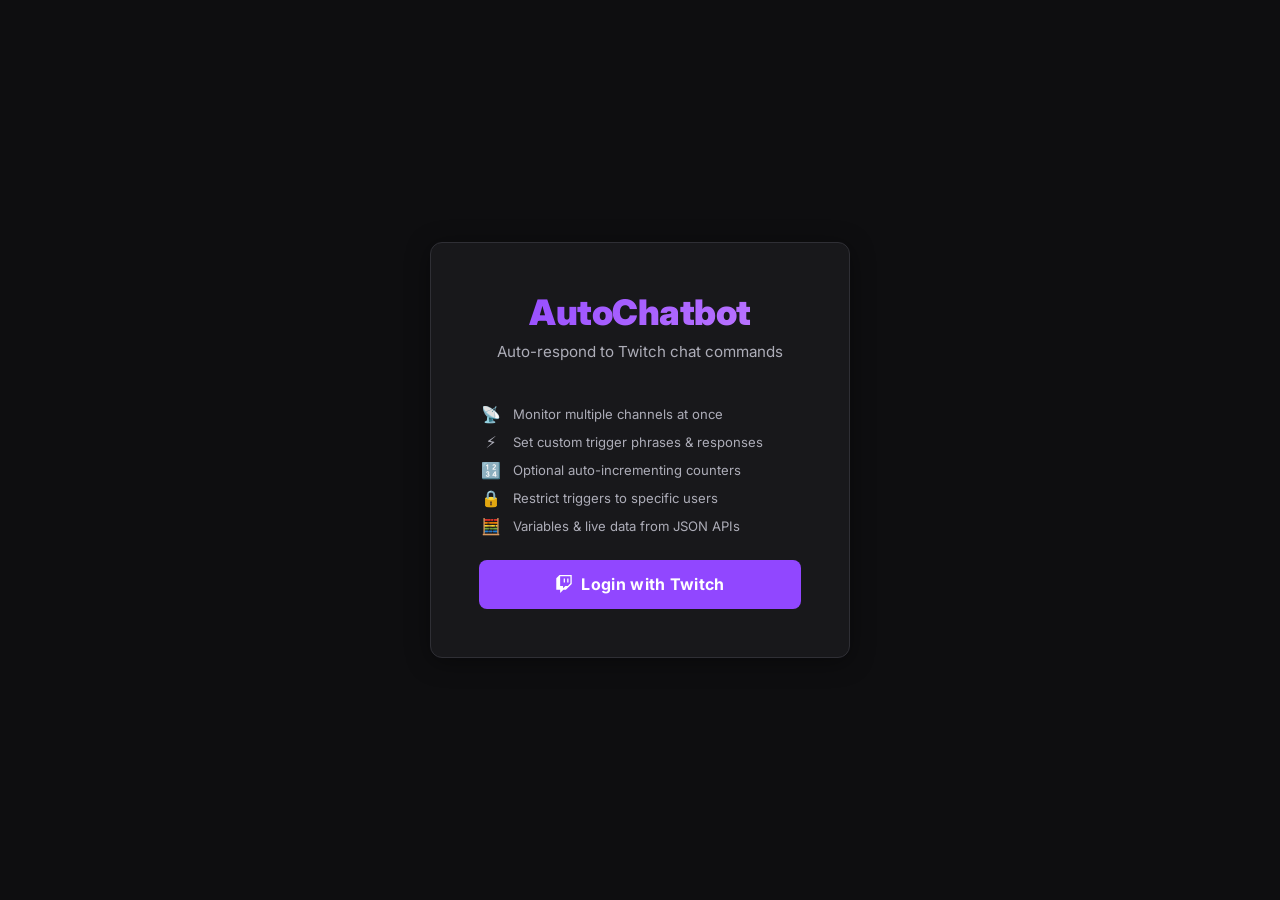
==== commit a400d246: "Add variables, command arguments and fetched JSON placeholders - Variables panel per channel; {var:n" ====
--- a/index.html
+++ b/index.html
@@ -12,7 +12,7 @@
   <link rel="preconnect" href="https://fonts.gstatic.com" crossorigin>
   <link href="https://fonts.googleapis.com/css2?family=Inter:wght@400;500;600;700;800;900&display=swap"
     rel="stylesheet">
-  <script defer src="https://u.vinz3210.gg/script.js" data-website-id="99147947-df48-42e8-b2d8-80def4b1d1c1"
+  <script defer src="https://u.vinz3210.gg/script.js" data-website-id="261237d3-02fa-4107-8064-5f3972a4c28f"
     data-domains="autochatbot.vinz3210.gg"></script>
   <style>
     *,
@@ -1058,6 +1058,87 @@
       text-align: center;
     }
 
+    /* ── Variables ── */
+    .variable-row {
+      display: flex;
+      align-items: center;
+      gap: 0.5rem;
+      margin-bottom: 0.45rem;
+    }
+
+    .variable-name {
+      min-width: 150px;
+      padding: 0.4rem 0.6rem;
+      background: var(--surface2);
+      border-radius: 6px;
+      font-family: 'Consolas', 'Monaco', monospace;
+      font-size: 0.8rem;
+      color: var(--accent);
+    }
+
+    .variable-row input {
+      flex: 1;
+      min-width: 0;
+      padding: 0.4rem 0.6rem;
+      background: var(--surface2);
+      border: 1px solid var(--border);
+      border-radius: 6px;
+      color: var(--text);
+      font-family: inherit;
+      font-size: 0.85rem;
+    }
+
+    .variable-row input:focus {
+      outline: none;
+      border-color: var(--accent);
+    }
+
+    .variable-row input::placeholder {
+      color: var(--text-muted);
+    }
+
+    /* ── Fetch Test ── */
+    .fetch-test {
+      margin-top: 0.5rem;
+      padding: 0.5rem;
+      background: var(--surface2);
+      border-radius: 6px;
+      font-size: 0.78rem;
+      max-height: 240px;
+      overflow-y: auto;
+    }
+
+    .fetch-test-status {
+      padding: 0.15rem 0.4rem 0.35rem;
+      word-break: break-all;
+    }
+
+    .fetch-field {
+      display: flex;
+      gap: 0.75rem;
+      padding: 0.25rem 0.4rem;
+      border-radius: 4px;
+      cursor: pointer;
+    }
+
+    .fetch-field:hover {
+      background: var(--surface3);
+    }
+
+    .fetch-field code {
+      color: var(--accent);
+      white-space: nowrap;
+      font-family: 'Consolas', 'Monaco', monospace;
+    }
+
+    .fetch-field span {
+      color: var(--text-dim);
+      min-width: 0;
+      overflow: hidden;
+      text-overflow: ellipsis;
+      white-space: nowrap;
+    }
+
     /* Responsive */
     @media (max-width: 900px) {
       .activity-panel {
@@ -1232,6 +1313,7 @@
         <div class="login-feature"><span class="feat-icon">⚡</span> Set custom trigger phrases &amp; responses</div>
         <div class="login-feature"><span class="feat-icon">🔢</span> Optional auto-incrementing counters</div>
         <div class="login-feature"><span class="feat-icon">🔒</span> Restrict triggers to specific users</div>
+        <div class="login-feature"><span class="feat-icon">🧮</span> Variables &amp; live data from JSON APIs</div>
       </div>
 
       <button class="btn btn-twitch" id="twitch-login-btn" onclick="loginWithTwitch()">
@@ -1276,6 +1358,40 @@
         <li><code>{username}</code> &mdash; Replaced with the name of the user who triggered the command.</li>
       </ul>
       <p>Example: response <code>Hello {username}, you are visitor #{count}!</code></p>
+
+      <h3>Command Arguments</h3>
+      <ul>
+        <li><code>{1}</code>, <code>{2}</code>, &hellip; &mdash; The 1st, 2nd, &hellip; word after the trigger phrase.</li>
+        <li><code>{args}</code> &mdash; Everything after the trigger phrase.</li>
+      </ul>
+      <p>Add a fallback after <code>|</code> for when the value is missing: <code>{1|1}</code> uses <code>1</code> if
+        nobody typed a word after the command. Without a fallback, a missing value means the bot doesn't reply (the
+        Activity Log says why).</p>
+
+      <h3>Variables</h3>
+      <p>Create variables in the <strong>Variables</strong> panel below a channel's triggers, then use them in any
+        response:</p>
+      <ul>
+        <li><code>{var:streak}</code> &mdash; Current value.</li>
+        <li><code>{var:streak+1}</code> / <code>{var:streak-1}</code> &mdash; Add / subtract, then show the new value.</li>
+        <li><code>{var:streak=0}</code> &mdash; Set the value (numbers or text), then show it.</li>
+        <li><code>{var:streak+{1|1}}</code> &mdash; Placeholders can be nested: adds the number typed after the
+          command, or 1.</li>
+      </ul>
+      <p>Example: <code>!addstreak</code> &rarr; <code>Streak is now {var:streak+1}!</code> and
+        <code>!currentstreak</code> &rarr; <code>Current streak: {var:streak}</code></p>
+
+      <h3>Fetching Data</h3>
+      <p>Give a trigger a <strong>Fetch URL</strong> and the bot loads it every time the trigger fires. Placeholders work
+        in the URL too, e.g. <code>https://example.com/last?id={1|1}</code>.</p>
+      <ul>
+        <li><code>{fetch:location.streetView}</code> &mdash; A field from a JSON response (use <code>items.0.name</code>
+          for arrays).</li>
+        <li><code>{fetch}</code> &mdash; The whole response, for plain-text APIs.</li>
+        <li><code>{fetch:location.streetView|{fetch:error}}</code> &mdash; Fallbacks work here too.</li>
+      </ul>
+      <p>Use the <strong>Test</strong> button to see every field you can use. The API must allow cross-origin requests
+        (CORS), since the bot runs in your browser.</p>
 
       <h3>Storage</h3>
       <p>All channels, triggers, and counter values are saved in your browser's local storage. They persist across page
@@ -1353,6 +1469,7 @@
               <div class="icon">⚡</div>
               <p>No triggers yet. Add one to get started!</p>
             </div>
+            <div id="variables-container"></div>
             <div id="ranked-mode-container"></div>
           </div>
         </div>
@@ -1413,6 +1530,8 @@
     let previousRatingState = {}; // channelName -> last seen ELO rating (streak fallback)
     let rankedPollInterval = null;
     let rankedTestResult = null; // { ok, message } shown in the card
+    let fetchTestResults = new WeakMap(); // trigger -> fetch test result shown in its card
+    const FETCH_TIMEOUT_MS = 8000;
 
     // ── Init ──
     window.addEventListener('DOMContentLoaded', () => {
@@ -1688,7 +1807,7 @@
                   onchange="updateTrigger(${i}, 'phrase', this.value)">
               </div>
               <div class="trigger-field" style="flex:1;">
-                <label>Responses (use {count} or {username})</label>
+                <label>Responses (use placeholders below)</label>
                 <div class="responses-container">
                   ${(t.responses && t.responses.length > 0 ? t.responses : [{ text: t.response || '', weight: 1 }]).map((r, ri) => `
                     <div class="response-row">
@@ -1703,6 +1822,18 @@
                   `).join('')}
                 </div>
                 <button class="btn btn-add-response" onclick="addResponse(${i})">+ Add Random Alternative</button>
+              </div>
+            </div>
+            <div class="trigger-row" style="margin-top:0.6rem;">
+              <div class="trigger-field">
+                <label>Fetch URL <span style="font-weight:400; opacity:0.6;">(optional, then use {fetch:field.path} in responses)</span></label>
+                <div style="display:flex; gap:0.5rem;">
+                  <input type="text" value="${escapeAttr(t.fetchUrl || '')}" placeholder="https://api.example.com/data?id={1|1}"
+                    style="flex:1;" onchange="updateTrigger(${i}, 'fetchUrl', this.value)">
+                  <button class="btn btn-ghost" style="font-size:0.78rem; padding:0.35rem 0.75rem; flex-shrink:0;"
+                    onclick="testFetch(${i})" title="Fetch now and list the fields you can use">Test</button>
+                </div>
+                ${renderFetchTest(t)}
               </div>
             </div>
             <div class="trigger-row" style="margin-top:0.6rem;">
@@ -1733,9 +1864,13 @@
             </div>
             <div class="trigger-row" style="margin-top:0.6rem; opacity:0.75;">
               <div class="trigger-field">
-                <div style="font-size:0.7rem; color:var(--text-muted); display:flex; gap:1rem;">
+                <div style="font-size:0.7rem; color:var(--text-muted); display:flex; flex-wrap:wrap; gap:0.3rem 1rem;">
                   <span><code style="color:var(--accent);">{count}</code> &rarr; Current count</span>
                   <span><code style="color:var(--accent);">{username}</code> &rarr; Sender's name</span>
+                  <span><code style="color:var(--accent);">{1}</code> &rarr; 1st word after command</span>
+                  <span><code style="color:var(--accent);">{var:name+1}</code> &rarr; Variable</span>
+                  <span><code style="color:var(--accent);">{fetch:path}</code> &rarr; Fetched field</span>
+                  <span><code style="color:var(--accent);">{1|1}</code> &rarr; Fallback if missing</span>
                 </div>
               </div>
             </div>
@@ -1774,6 +1909,7 @@
       }).join('');
       } // end else (triggers.length > 0)
 
+      document.getElementById('variables-container').innerHTML = renderVariablesCard();
       document.getElementById('ranked-mode-container').innerHTML = renderRankedModeCard();
     }
 
@@ -1793,6 +1929,7 @@
         counterStart: 0,
         counterValue: 0,
         responses: [],
+        fetchUrl: '',
       });
       saveProfiles();
       renderTriggerEditor();
@@ -2166,8 +2303,9 @@
 
     // ── Message Handling ──
     async function handleChatMessage(sender, channel, message) {
-      // Strip hidden "bypass" characters (like U+034F used to avoid duplicate blocks)
-      const cleanMessage = message.replace(/\u034F/g, '').trim();
+      // Strip hidden "bypass" characters (U+034F used by us, U+E0000 appended by Chatterino/7TV)
+      // to avoid duplicate blocks \u2014 otherwise they'd show up as command arguments
+      const cleanMessage = message.replace(/[\u034F\u{E0000}]/gu, '').trim();
 
       // Log FULL incoming chat messages to the activity panel
       addLogEntry('chat',
@@ -2242,23 +2380,29 @@
               `<span class="log-channel">#${channel}</span>`
             );
 
-            let response = selectResponse(trigger);
-            // Replace placeholders
-            response = response.replace(/\{username\}/gi, sender);
-
-            // Handle counter
-            if (trigger.useCounter) {
-              if (trigger.counterValue === undefined) {
-                trigger.counterValue = trigger.counterStart || 0;
+            // Fill placeholders. Counter and variable changes only apply if every
+            // placeholder resolved, so a failed fetch doesn't bump anything.
+            const ctx = createTemplateContext(channel, sender, getCommandArgs(cleanMessage, trigger.phrase), trigger);
+            let response;
+            try {
+              if (trigger.fetchUrl && trigger.fetchUrl.trim()) {
+                const url = renderTemplate(trigger.fetchUrl.trim(), ctx, encodeURIComponent);
+                ctx.fetched = await fetchData(url);
+                if (ctx.fetched.error) {
+                  addLogEntry('error', `Fetch failed (${escapeHtml(ctx.fetched.error)}): ${escapeHtml(url)}`);
+                } else if (!ctx.fetched.httpOk) {
+                  addLogEntry('info', `Fetch returned HTTP ${ctx.fetched.status}: ${escapeHtml(url)}`);
+                }
               }
-              trigger.counterValue++;
-              response = response.replace(/\{count\}/gi, trigger.counterValue);
-              saveProfiles();
-              // Re-render if this channel is selected
-              if (selectedChannel === channel) {
-                renderTriggerEditor();
-              }
+              response = renderTemplate(selectResponse(trigger), ctx);
+            } catch (e) {
+              if (!(e instanceof TemplateError)) throw e;
+              addLogEntry('error',
+                `Not sent for <span class="log-phrase">${escapeHtml(trigger.phrase)}</span> — ${escapeHtml(e.message)}`
+              );
+              return;
             }
+            commitTemplateContext(channel, trigger, ctx);
 
             if (response) {
               // Wait for configured delay
@@ -2299,6 +2443,415 @@
         random -= weight;
       }
       return responses[0].text;
+    }
+
+    // ── Placeholders ──
+    // Syntax: {key} or {key|fallback}. Placeholders nest ({var:streak+{1|1}}), and
+    // resolved values are never re-parsed, so chat input can't inject placeholders.
+    // Unknown keys stay as literal text; a known key without a value uses the
+    // fallback, or aborts the response with a TemplateError when there is none.
+    class TemplateError extends Error { }
+
+    function parseTemplate(str) {
+      let pos = 0;
+      const failedAt = new Set(); // '{' positions with no closing '}' (keeps unbalanced input linear)
+
+      // Reads text and placeholders until a char in `stops` (outside nested braces) or the end.
+      function parseSequence(stops) {
+        const nodes = [];
+        let text = '';
+        while (pos < str.length && !stops.includes(str[pos])) {
+          if (str[pos] === '{' && !failedAt.has(pos)) {
+            const start = pos++;
+            const placeholder = parsePlaceholder();
+            if (placeholder) {
+              if (text) nodes.push(text);
+              text = '';
+              nodes.push(placeholder);
+              continue;
+            }
+            failedAt.add(start);
+            pos = start;
+          }
+          text += str[pos++];
+        }
+        if (text) nodes.push(text);
+        return nodes;
+      }
+
+      function parsePlaceholder() {
+        const key = parseSequence('}|');
+        let fallback = null;
+        if (str[pos] === '|') {
+          pos++;
+          fallback = parseSequence('}');
+        }
+        if (str[pos] !== '}') return null;
+        pos++;
+        return { key, fallback };
+      }
+
+      return parseSequence('');
+    }
+
+    // `wrap` is applied to each top-level placeholder result (e.g. encodeURIComponent for URLs)
+    function renderTemplate(str, ctx, wrap = v => v) {
+      return renderNodes(parseTemplate(str), ctx, wrap);
+    }
+
+    function renderNodes(nodes, ctx, wrap = v => v) {
+      let out = '';
+      for (const node of nodes) {
+        out += typeof node === 'string' ? node : wrap(evalPlaceholder(node, ctx));
+      }
+      return out;
+    }
+
+    function evalPlaceholder(node, ctx) {
+      const key = renderNodes(node.key, ctx);
+      const result = resolvePlaceholder(key.trim(), ctx);
+      if (result === null) {
+        return '{' + key + (node.fallback !== null ? '|' + renderNodes(node.fallback, ctx) : '') + '}';
+      }
+      if (result.missing === undefined) return result.value;
+      if (node.fallback !== null) return renderNodes(node.fallback, ctx); // only evaluated when needed
+      throw new TemplateError(`{${key}}: ${result.missing}`);
+    }
+
+    // Returns { value }, { missing: reason }, or null for an unknown key
+    function resolvePlaceholder(key, ctx) {
+      const lower = key.toLowerCase();
+      if (lower === 'username') return { value: ctx.sender };
+      if (lower === 'count') {
+        return ctx.trigger.useCounter ? { value: String(nextCounterValue(ctx.trigger)) } : null;
+      }
+      if (lower === 'args') {
+        return ctx.args.length > 0 ? { value: ctx.args.join(' ') } : { missing: 'nothing typed after the command' };
+      }
+      if (/^\d+$/.test(key)) {
+        const n = parseInt(key, 10);
+        return n >= 1 && ctx.args[n - 1] !== undefined
+          ? { value: ctx.args[n - 1] }
+          : { missing: `no word #${n} after the command` };
+      }
+      if (lower.startsWith('var:')) return resolveVariable(key.slice(4), ctx);
+      if (lower === 'fetch' || lower.startsWith('fetch:')) return resolveFetch(key.slice(6).trim(), ctx);
+      return null;
+    }
+
+    function resolveVariable(expr, ctx) {
+      const m = expr.match(/^\s*([a-z0-9_]+)\s*(?:(\+=?|-=?|=)([\s\S]*))?$/i);
+      if (!m) return null;
+      const [, rawName, op, operand = ''] = m;
+      const name = rawName.toLowerCase();
+      if (name === '__proto__') return null;
+      const current = Object.hasOwn(ctx.varChanges, name) ? ctx.varChanges[name]
+        : Object.hasOwn(ctx.vars, name) ? ctx.vars[name] : undefined;
+
+      if (!op) {
+        return current === undefined ? { missing: `variable "${name}" doesn't exist` } : { value: String(current) };
+      }
+
+      let next;
+      if (op === '=') {
+        next = toVariableValue(operand);
+      } else {
+        const amount = parseNumber(operand);
+        if (amount === null) return { missing: `"${operand.trim()}" is not a number` };
+        const base = current === undefined ? 0 : parseNumber(String(current));
+        if (base === null) return { missing: `variable "${name}" is not a number` };
+        // Round away float noise like 0.1 + 0.2 = 0.30000000000000004
+        next = Math.round((op[0] === '+' ? base + amount : base - amount) * 1e9) / 1e9;
+      }
+      ctx.varChanges[name] = next;
+      return { value: String(next) };
+    }
+
+    function resolveFetch(path, ctx) {
+      const fetched = ctx.fetched;
+      if (!fetched) return { missing: 'this trigger has no Fetch URL' };
+      if (fetched.error) return { missing: `fetch failed (${fetched.error})` };
+      if (!path) {
+        const text = fetched.text.replace(/\s+/g, ' ').trim();
+        if (!fetched.httpOk) return { missing: `fetch returned HTTP ${fetched.status}` };
+        return text ? { value: text } : { missing: 'fetch returned an empty response' };
+      }
+      if (fetched.json === undefined) return { missing: 'fetched response is not JSON' };
+      const value = getJsonPath(fetched.json, path);
+      if (value === undefined || value === null) return { missing: `no "${path}" in fetched data` };
+      return { value: (typeof value === 'object' ? JSON.stringify(value) : String(value)).replace(/\s+/g, ' ') };
+    }
+
+    // Supports dots and array indices: "location.streetView", "items.0.name", "items[0].name"
+    function getJsonPath(data, path) {
+      const parts = path.replace(/\[(\d+)\]/g, '.$1').split('.').filter(p => p !== '');
+      let current = data;
+      for (const part of parts) {
+        if (current === null || typeof current !== 'object' || !Object.prototype.hasOwnProperty.call(current, part)) {
+          return undefined;
+        }
+        current = current[part];
+      }
+      return current;
+    }
+
+    function createTemplateContext(channel, sender, args, trigger) {
+      return {
+        sender,
+        args,
+        trigger,
+        vars: getVariables(channel),
+        varChanges: {}, // staged until the whole response rendered
+        fetched: null,
+      };
+    }
+
+    function commitTemplateContext(channel, trigger, ctx) {
+      if (trigger.useCounter) trigger.counterValue = nextCounterValue(trigger);
+      const changed = Object.keys(ctx.varChanges);
+      Object.assign(getVariables(channel), ctx.varChanges);
+      changed.forEach(name => addLogEntry('info',
+        `🧮 <span class="log-channel">#${channel}</span> ${escapeHtml(name)} = ${escapeHtml(String(ctx.varChanges[name]))}`
+      ));
+      if (!trigger.useCounter && changed.length === 0) return;
+      saveProfiles();
+      // Re-render if this channel is selected
+      if (selectedChannel === channel) {
+        if (trigger.useCounter) renderTriggerEditor();
+        else refreshVariablesCard();
+      }
+    }
+
+    function nextCounterValue(trigger) {
+      return (trigger.counterValue ?? trigger.counterStart ?? 0) + 1;
+    }
+
+    // Words after the trigger phrase, e.g. "!gglastloc 2" -> ["2"]
+    function getCommandArgs(message, phrase) {
+      const phraseTrimmed = (phrase || '').trim();
+      const index = message.toLowerCase().indexOf(phraseTrimmed.toLowerCase());
+      if (index === -1) return [];
+      return message.slice(index + phraseTrimmed.length).trim().split(/\s+/).filter(Boolean);
+    }
+
+    function parseNumber(str) {
+      const s = String(str).trim();
+      if (s === '') return null;
+      const n = Number(s);
+      return Number.isFinite(n) ? n : null;
+    }
+
+    // Variables hold numbers when the text looks like one, otherwise text
+    function toVariableValue(str) {
+      const n = parseNumber(str);
+      return n !== null ? n : String(str).trim();
+    }
+
+    // ── Fetch ──
+    // Returns { status, httpOk, text, json } or { error }. Non-2xx bodies are still
+    // parsed, since APIs often explain errors in JSON (usable as {fetch:error}).
+    async function fetchData(url) {
+      const controller = new AbortController();
+      const timer = setTimeout(() => controller.abort(), FETCH_TIMEOUT_MS);
+      try {
+        const res = await fetch(url, { signal: controller.signal });
+        const text = await res.text();
+        let json;
+        try {
+          json = JSON.parse(text);
+        } catch (e) {
+          json = undefined;
+        }
+        return { status: res.status, httpOk: res.ok, text, json };
+      } catch (e) {
+        if (e.name === 'AbortError') return { error: `timed out after ${FETCH_TIMEOUT_MS / 1000}s` };
+        return { error: 'network error, or the API does not allow cross-origin requests (CORS)' };
+      } finally {
+        clearTimeout(timer);
+      }
+    }
+
+    async function testFetch(index) {
+      if (!selectedChannel) return;
+      const t = profiles[selectedChannel].triggers[index];
+      if (!t) return;
+      if (!t.fetchUrl || !t.fetchUrl.trim()) {
+        fetchTestResults.set(t, { error: 'Enter a Fetch URL first.' });
+        renderTriggerEditor();
+        return;
+      }
+
+      // Test as if the command was sent with no words after it, so fallbacks like {1|1} apply.
+      // Variable changes in the URL are not saved.
+      const ctx = createTemplateContext(selectedChannel, username, [], t);
+      let url;
+      try {
+        url = renderTemplate(t.fetchUrl.trim(), ctx, encodeURIComponent);
+      } catch (e) {
+        if (!(e instanceof TemplateError)) throw e;
+        fetchTestResults.set(t, { error: `${e.message} (add a fallback, e.g. {1|1})` });
+        renderTriggerEditor();
+        return;
+      }
+
+      fetchTestResults.set(t, { pending: true, url });
+      renderTriggerEditor();
+      fetchTestResults.set(t, { url, ...(await fetchData(url)) });
+      renderTriggerEditor();
+    }
+
+    function renderFetchTest(trigger) {
+      const result = fetchTestResults.get(trigger);
+      if (!result) return '';
+      const urlHtml = result.url ? ` · <span style="color:var(--text-muted);">${escapeHtml(result.url)}</span>` : '';
+
+      if (result.pending) {
+        return `<div class="fetch-test"><div class="fetch-test-status" style="color:var(--text-muted);">⏳ Fetching…${urlHtml}</div></div>`;
+      }
+      if (result.error) {
+        return `<div class="fetch-test"><div class="fetch-test-status" style="color:var(--danger);">❌ ${escapeHtml(result.error)}${urlHtml}</div></div>`;
+      }
+
+      const statusColor = result.httpOk ? 'var(--success)' : 'var(--warning)';
+      const statusIcon = result.httpOk ? '✅' : '⚠️';
+      let fields;
+      if (result.json !== undefined && result.json !== null && typeof result.json === 'object') {
+        fields = flattenJson(result.json).map(([path, value]) => [`{fetch:${path}}`, value]);
+      } else {
+        fields = [['{fetch}', result.text.replace(/\s+/g, ' ').trim()]];
+      }
+
+      return `
+        <div class="fetch-test">
+          <div class="fetch-test-status" style="color:${statusColor};">${statusIcon} HTTP ${result.status} — click a field to copy its placeholder${urlHtml}</div>
+          ${fields.map(([placeholder, value]) => `
+            <div class="fetch-field" data-placeholder="${escapeAttr(placeholder)}" onclick="copyPlaceholder(this.dataset.placeholder)">
+              <code>${escapeHtml(placeholder)}</code>
+              <span>${escapeHtml(String(value))}</span>
+            </div>
+          `).join('')}
+        </div>
+      `;
+    }
+
+    // [[path, leafValue], …] for every leaf in a JSON value
+    function flattenJson(value, prefix = '', out = []) {
+      if (out.length >= 100) return out;
+      if (value !== null && typeof value === 'object') {
+        const entries = Array.isArray(value) ? value.map((v, i) => [i, v]) : Object.entries(value);
+        if (entries.length === 0 && prefix) out.push([prefix, Array.isArray(value) ? '[]' : '{}']);
+        for (const [key, child] of entries) flattenJson(child, prefix ? `${prefix}.${key}` : String(key), out);
+      } else if (prefix) {
+        out.push([prefix, value]);
+      }
+      return out;
+    }
+
+    function copyPlaceholder(text) {
+      navigator.clipboard.writeText(text).then(
+        () => addLogEntry('info', `Copied <code>${escapeHtml(text)}</code> to clipboard`),
+        () => addLogEntry('error', `Could not copy to clipboard: ${escapeHtml(text)}`)
+      );
+    }
+
+    // ── Variables ──
+    function getVariables(channel) {
+      if (!profiles[channel].variables) profiles[channel].variables = {};
+      return profiles[channel].variables;
+    }
+
+    function addVariable() {
+      if (!selectedChannel) return;
+      const nameInput = document.getElementById('new-variable-name');
+      const valueInput = document.getElementById('new-variable-value');
+      const name = nameInput.value.trim().toLowerCase();
+      if (!name) return;
+      if (!/^[a-z0-9_]+$/.test(name) || name === '__proto__') {
+        alert('Variable names can only use letters, numbers and _');
+        return;
+      }
+      const vars = getVariables(selectedChannel);
+      if (Object.hasOwn(vars, name)) {
+        alert(`Variable "${name}" already exists`);
+        return;
+      }
+      vars[name] = toVariableValue(valueInput.value || '0');
+      saveProfiles();
+      refreshVariablesCard();
+      document.getElementById('new-variable-name').focus();
+    }
+
+    function removeVariable(name) {
+      if (!selectedChannel) return;
+      if (!confirm(`Delete variable "${name}"?`)) return;
+      delete getVariables(selectedChannel)[name];
+      saveProfiles();
+      refreshVariablesCard();
+    }
+
+    function updateVariableValue(name, value) {
+      if (!selectedChannel) return;
+      getVariables(selectedChannel)[name] = toVariableValue(value);
+      saveProfiles();
+      refreshVariablesCard();
+    }
+
+    function adjustVariable(name, delta) {
+      if (!selectedChannel) return;
+      const vars = getVariables(selectedChannel);
+      vars[name] = (parseNumber(vars[name]) ?? 0) + delta;
+      saveProfiles();
+      refreshVariablesCard();
+    }
+
+    // Re-renders only the variables card, so typing in trigger fields isn't interrupted
+    function refreshVariablesCard() {
+      document.getElementById('variables-container').innerHTML = renderVariablesCard();
+    }
+
+    function renderVariablesCard() {
+      if (!selectedChannel) return '';
+      const vars = getVariables(selectedChannel);
+      const rows = Object.entries(vars).map(([name, value]) => {
+        const isNumber = parseNumber(value) !== null;
+        return `
+          <div class="variable-row">
+            <code class="variable-name">{var:${name}}</code>
+            <input type="text" value="${escapeAttr(String(value))}" onchange="updateVariableValue('${name}', this.value)">
+            ${isNumber ? `
+              <button class="btn btn-ghost" style="font-size:0.7rem; padding:0.2rem 0.45rem;" onclick="adjustVariable('${name}', -1)">−</button>
+              <button class="btn btn-ghost" style="font-size:0.7rem; padding:0.2rem 0.45rem;" onclick="adjustVariable('${name}', 1)">+</button>
+            ` : ''}
+            <button class="btn btn-icon btn-ghost" onclick="removeVariable('${name}')" title="Delete variable"
+              style="width:24px; height:24px; font-size:0.75rem; border-radius:4px;">×</button>
+          </div>
+        `;
+      }).join('');
+
+      return `
+        <div class="ranked-mode-card">
+          <div class="ranked-mode-header">
+            <div style="display:flex; align-items:center; gap:0.6rem;">
+              <span style="font-size:1rem;">🧮</span>
+              <span style="font-weight:700; font-size:0.95rem;">Variables</span>
+            </div>
+          </div>
+          ${rows || '<div style="font-size:0.82rem; color:var(--text-muted); margin-bottom:0.6rem;">No variables yet.</div>'}
+          <div class="variable-row" style="margin-top:0.6rem;">
+            <input type="text" id="new-variable-name" placeholder="name, e.g. streak" style="flex:0.6;"
+              onkeydown="if(event.key==='Enter') addVariable()">
+            <input type="text" id="new-variable-value" placeholder="start value (0)" style="flex:0.4;"
+              onkeydown="if(event.key==='Enter') addVariable()">
+            <button class="btn btn-primary" style="font-size:0.78rem; padding:0.4rem 0.8rem;" onclick="addVariable()">Add</button>
+          </div>
+          <div style="font-size:0.7rem; color:var(--text-muted); display:flex; flex-wrap:wrap; gap:0.3rem 1rem; margin-top:0.4rem;">
+            <span><code style="color:var(--accent);">{var:streak}</code> &rarr; Read</span>
+            <span><code style="color:var(--accent);">{var:streak+1}</code> &rarr; Add 1, show new value</span>
+            <span><code style="color:var(--accent);">{var:streak-1}</code> &rarr; Subtract</span>
+            <span><code style="color:var(--accent);">{var:streak=0}</code> &rarr; Set</span>
+          </div>
+        </div>
+      `;
     }
 
     // ── Activity Log ──
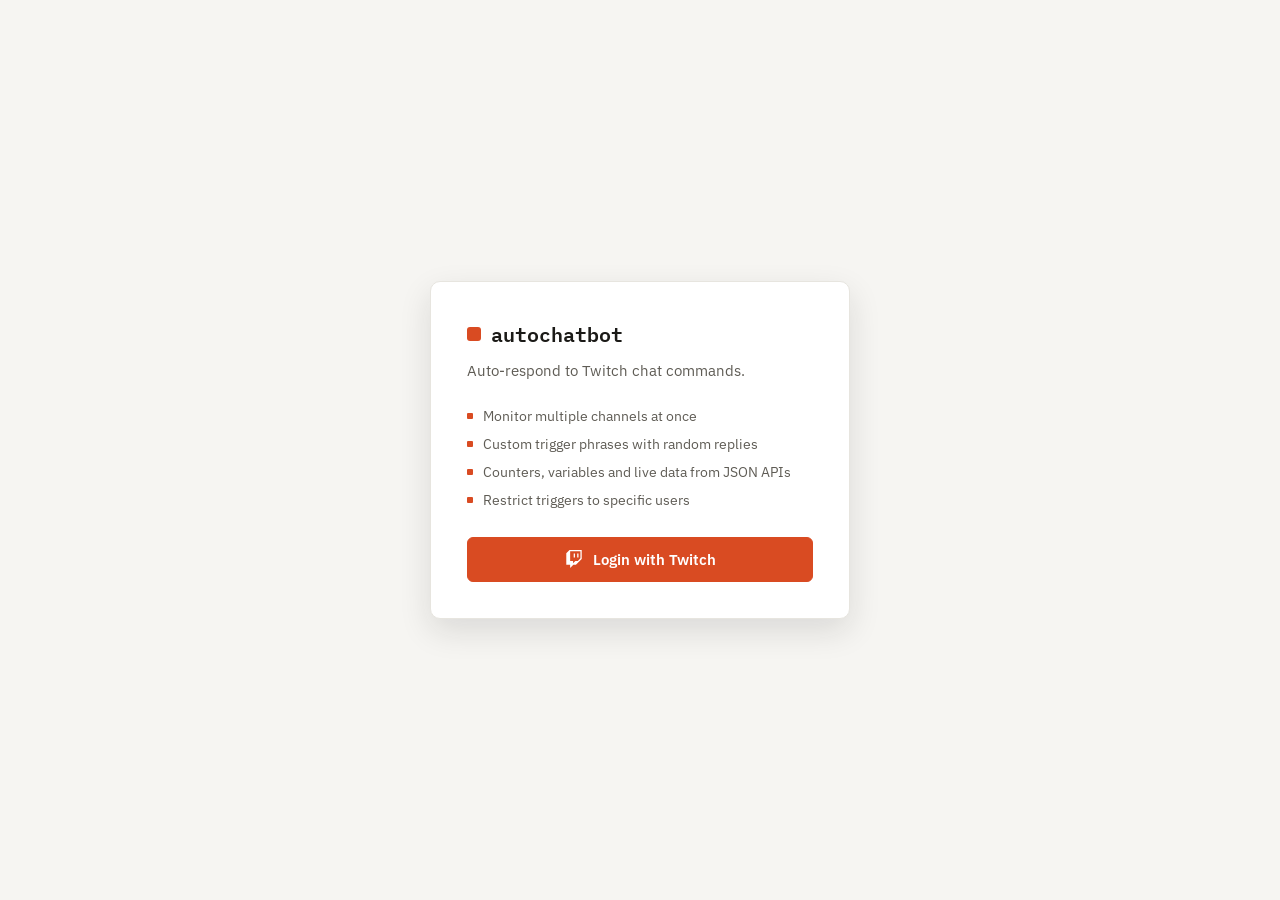
==== commit e20fae25: "Redesign UI with the v2 light/dark design - New layout: header status pill, channel sidebar with sta" ====
--- a/index.html
+++ b/index.html
@@ -4,13 +4,25 @@
 <head>
   <meta charset="UTF-8">
   <meta name="viewport" content="width=device-width, initial-scale=1.0">
-  <meta name="theme-color" content="#0e0e10">
-  <title>Twitch Chat Auto-Chatter</title>
+  <meta name="theme-color" content="#f6f5f2">
+  <title>AutoChatbot</title>
   <meta name="description"
     content="Monitor Twitch channels for trigger phrases and automatically send configured responses.">
+  <script>
+    // Apply the saved (or system) theme before first paint to avoid a flash
+    (function () {
+      let theme = null;
+      try { theme = localStorage.getItem('ar_theme'); } catch (e) { }
+      if (theme !== 'light' && theme !== 'dark') {
+        theme = window.matchMedia('(prefers-color-scheme: dark)').matches ? 'dark' : 'light';
+      }
+      document.documentElement.dataset.theme = theme;
+    })();
+  </script>
   <link rel="preconnect" href="https://fonts.googleapis.com">
   <link rel="preconnect" href="https://fonts.gstatic.com" crossorigin>
-  <link href="https://fonts.googleapis.com/css2?family=Inter:wght@400;500;600;700;800;900&display=swap"
+  <link
+    href="https://fonts.googleapis.com/css2?family=IBM+Plex+Mono:wght@400;500;600&family=IBM+Plex+Sans:wght@400;500;600;700&display=swap"
     rel="stylesheet">
   <script defer src="https://u.vinz3210.gg/script.js" data-website-id="261237d3-02fa-4107-8064-5f3972a4c28f"
     data-domains="autochatbot.vinz3210.gg"></script>
@@ -24,42 +36,103 @@
     }
 
     :root {
-      --bg: #0e0e10;
-      --surface: #18181b;
-      --surface2: #1f1f23;
-      --surface3: #26262c;
-      --border: #2f2f35;
-      --border-hover: #3f3f45;
-      --accent: #9147ff;
-      --accent-hover: #772ce8;
-      --accent-soft: rgba(145, 71, 255, 0.15);
-      --accent-glow: rgba(145, 71, 255, 0.3);
-      --text: #efeff1;
-      --text-dim: #adadb8;
-      --text-muted: #76768a;
-      --success: #00e676;
-      --success-soft: rgba(0, 230, 118, 0.12);
-      --warning: #ffab00;
-      --warning-soft: rgba(255, 171, 0, 0.12);
-      --danger: #ff5252;
-      --danger-soft: rgba(255, 82, 82, 0.12);
-      --radius: 8px;
-      --radius-lg: 12px;
-      --shadow: 0 4px 24px rgba(0, 0, 0, 0.4);
-      --transition: 0.2s ease;
+      --bg: #f6f5f2;
+      --surface: #ffffff;
+      --panel: #fbfaf8;
+      --field: #f6f5f2;
+      --chip: #efede8;
+      --well: #f6f5f2;
+      --border: #e7e5df;
+      --border2: #dcd9d2;
+      --text: #1b1a17;
+      --dim: #5f5c55;
+      --muted: #8a867d;
+      --accent: #d94b22;
+      --onAccent: #ffffff;
+      --accentSoft: #fbede6;
+      --accentInk: #a63a17;
+      --rowSel: #fdf2ec;
+      --rowSelBd: #f0bba6;
+      --off: #d6d3cb;
+      --knob: #ffffff;
+      --segOn: #ffffff;
+      --ok: #2f9a5a;
+      --okSoft: #e6f2ea;
+      --okInk: #256b40;
+      --danger: #b8452a;
+      --dangerSoft: #f9ebe6;
+      --dangerBd: #efcfc4;
+      --user: #6d4fe0;
+      --shadow: 0 12px 32px rgba(27, 26, 23, 0.12);
+      --mono: 'IBM Plex Mono', ui-monospace, 'Consolas', monospace;
+      color-scheme: light;
+    }
+
+    :root[data-theme="dark"] {
+      --bg: #141312;
+      --surface: #191817;
+      --panel: #1c1b19;
+      --field: #22211f;
+      --chip: #2a2826;
+      --well: #100f0e;
+      --border: #2c2a27;
+      --border2: #3a3733;
+      --text: #eeece8;
+      --dim: #aaa69e;
+      --muted: #7d7972;
+      --accent: #ee6a3e;
+      --onAccent: #1a0e09;
+      --accentSoft: #2e1f18;
+      --accentInk: #ffaa88;
+      --rowSel: #2a1e18;
+      --rowSelBd: #5e3524;
+      --off: #3d3a36;
+      --knob: #141312;
+      --segOn: #33302c;
+      --ok: #4cc38a;
+      --okSoft: #1a2a21;
+      --okInk: #9fe0bd;
+      --danger: #ff8f75;
+      --dangerSoft: #2b1a15;
+      --dangerBd: #4a2b22;
+      --user: #b9a4ff;
+      --shadow: 0 12px 32px rgba(0, 0, 0, 0.5);
+      color-scheme: dark;
     }
 
     body {
-      font-family: 'Inter', 'Segoe UI', system-ui, -apple-system, sans-serif;
+      font-family: 'IBM Plex Sans', system-ui, -apple-system, sans-serif;
+      font-size: 14px;
       background: var(--bg);
       color: var(--text);
       min-height: 100vh;
-      overflow-x: hidden;
+    }
+
+    button,
+    input,
+    textarea {
+      font: inherit;
+      color: inherit;
+    }
+
+    button {
+      cursor: pointer;
+    }
+
+    button:focus-visible,
+    [tabindex]:focus-visible {
+      outline: 2px solid var(--accent);
+      outline-offset: 2px;
+    }
+
+    code {
+      font-family: var(--mono);
     }
 
     /* ── Scrollbar ── */
     ::-webkit-scrollbar {
-      width: 6px;
+      width: 8px;
+      height: 8px;
     }
 
     ::-webkit-scrollbar-track {
@@ -67,1106 +140,1379 @@
     }
 
     ::-webkit-scrollbar-thumb {
-      background: var(--border);
-      border-radius: 3px;
-    }
-
-    ::-webkit-scrollbar-thumb:hover {
-      background: var(--text-dim);
-    }
-
-    /* ── Animations ── */
-    @keyframes fadeIn {
-      from {
-        opacity: 0;
-        transform: translateY(8px);
-      }
-
-      to {
-        opacity: 1;
-        transform: translateY(0);
-      }
-    }
-
-    @keyframes slideInLeft {
-      from {
-        opacity: 0;
-        transform: translateX(-12px);
-      }
-
-      to {
-        opacity: 1;
-        transform: translateX(0);
-      }
-    }
-
-    @keyframes slideInRight {
-      from {
-        opacity: 0;
-        transform: translateX(12px);
-      }
-
-      to {
-        opacity: 1;
-        transform: translateX(0);
-      }
+      background: var(--border2);
+      border-radius: 4px;
     }
 
     @keyframes pulse {
-
-      0%,
-      100% {
-        opacity: 1;
-      }
-
       50% {
-        opacity: 0.5;
-      }
-    }
-
-    @keyframes glow {
-
-      0%,
-      100% {
-        box-shadow: 0 0 8px var(--accent-glow);
-      }
-
-      50% {
-        box-shadow: 0 0 20px var(--accent-glow);
-      }
-    }
-
-    /* ── Login Screen ── */
-    .login-screen {
-      display: flex;
-      align-items: center;
-      justify-content: center;
-      min-height: 100vh;
-      padding: 2rem;
-    }
-
-    .login-card {
-      background: var(--surface);
-      border: 1px solid var(--border);
-      border-radius: var(--radius-lg);
-      padding: 3rem;
-      width: 100%;
-      max-width: 420px;
-      text-align: center;
-      animation: fadeIn 0.5s ease;
-      box-shadow: var(--shadow);
-    }
-
-    .login-card .logo {
-      font-size: 2.2rem;
-      font-weight: 900;
-      background: linear-gradient(135deg, var(--accent), #bf7aff);
-      -webkit-background-clip: text;
-      -webkit-text-fill-color: transparent;
-      background-clip: text;
-      margin-bottom: 0.5rem;
-      letter-spacing: -0.5px;
-      overflow: visible;
-    }
-
-    .login-card .subtitle {
-      color: var(--text-dim);
-      font-size: 0.95rem;
-      margin-bottom: 2.5rem;
-      line-height: 1.5;
-    }
-
+        opacity: 0.35;
+      }
+    }
+
+    /* ── Controls ── */
     .btn {
       display: inline-flex;
       align-items: center;
       justify-content: center;
-      gap: 0.5rem;
-      padding: 0.7rem 1.25rem;
-      border: none;
-      border-radius: var(--radius);
-      font-family: inherit;
-      font-size: 0.9rem;
-      font-weight: 600;
-      cursor: pointer;
-      transition: all var(--transition);
-      text-decoration: none;
+      gap: 6px;
+      background: none;
+      border: 1px solid var(--border2);
+      color: var(--dim);
+      padding: 6px 11px;
+      border-radius: 6px;
+      font-size: 13px;
+      white-space: nowrap;
+      transition: background 0.15s, border-color 0.15s, color 0.15s;
+    }
+
+    .btn:hover {
+      color: var(--text);
+      background: var(--chip);
     }
 
     .btn-primary {
       background: var(--accent);
-      color: white;
+      border-color: var(--accent);
+      color: var(--onAccent);
+      font-weight: 600;
     }
 
     .btn-primary:hover {
-      background: var(--accent-hover);
-    }
-
-    .btn-primary:disabled {
-      opacity: 0.5;
-      cursor: not-allowed;
-    }
-
-    .btn-twitch {
       background: var(--accent);
-      color: white;
-      width: 100%;
-      padding: 0.9rem 1.25rem;
-      font-size: 1rem;
-      font-weight: 700;
-      border-radius: var(--radius);
-      letter-spacing: 0.3px;
-    }
-
-    .btn-twitch:hover {
-      background: var(--accent-hover);
-      transform: translateY(-1px);
-      box-shadow: 0 4px 16px var(--accent-glow);
-    }
-
-    .btn-ghost {
-      background: transparent;
-      color: var(--text-dim);
-      border: 1px solid var(--border);
-      padding: 0.5rem 0.9rem;
-      font-size: 0.82rem;
-    }
-
-    .btn-ghost:hover {
+      color: var(--onAccent);
+      filter: brightness(1.08);
+    }
+
+    .btn-danger {
+      border-color: var(--dangerBd);
+      color: var(--danger);
+    }
+
+    .btn-danger:hover {
+      background: var(--dangerSoft);
+      color: var(--danger);
+    }
+
+    .btn-dashed {
+      border-style: dashed;
+    }
+
+    .btn-plain {
+      border-color: transparent;
+      color: var(--muted);
+    }
+
+    .btn-plain:hover {
+      background: none;
       color: var(--text);
-      border-color: var(--border-hover);
-      background: var(--surface2);
-    }
-
-    .btn-danger {
-      background: var(--danger-soft);
-      color: var(--danger);
-      border: 1px solid rgba(255, 82, 82, 0.25);
-    }
-
-    .btn-danger:hover {
-      background: rgba(255, 82, 82, 0.25);
-    }
-
-    .btn-success {
-      background: var(--success-soft);
-      color: var(--success);
-      border: 1px solid rgba(0, 230, 118, 0.25);
-    }
-
-    .btn-success:hover {
-      background: rgba(0, 230, 118, 0.25);
-    }
-
-    .btn-warning {
-      background: var(--warning-soft);
-      color: var(--warning);
-      border: 1px solid rgba(255, 171, 0, 0.25);
-    }
-
-    .btn-warning:hover {
-      background: rgba(255, 171, 0, 0.25);
-    }
-
-    .trigger-card.disabled {
-      opacity: 0.5;
-      filter: grayscale(0.5);
-    }
-
-    .channel-item.paused .channel-name {
-      opacity: 0.5;
-      text-decoration: line-through;
-    }
-
-    .paused-badge {
-      font-size: 0.65rem;
-      color: var(--warning);
-      background: var(--warning-soft);
-      padding: 0.1rem 0.35rem;
-      border-radius: 4px;
-      margin-left: 0.4rem;
-      font-weight: 800;
-    }
-
-    /* ── Reuse Triggers ── */
-    .reuse-container {
-      position: relative;
-    }
-
-    .reuse-dropdown {
-      position: absolute;
-      top: 100%;
-      right: 0;
-      background: var(--surface);
-      border: 1px solid var(--border);
-      border-radius: var(--radius);
-      min-width: 220px;
-      z-index: 1000;
-      display: none;
-      box-shadow: var(--shadow);
-      padding: 0.5rem 0;
-      margin-top: 0.5rem;
-      animation: fadeIn 0.2s ease;
-    }
-
-    .reuse-dropdown.active {
-      display: block;
-    }
-
-    .reuse-channel-item {
-      padding: 0.7rem 1.25rem;
-      cursor: pointer;
-      display: flex;
-      justify-content: space-between;
-      align-items: center;
-      position: relative;
-      font-size: 0.88rem;
-      font-weight: 500;
-      color: var(--text-dim);
-      transition: all var(--transition);
-    }
-
-    .reuse-channel-item:hover {
-      background: var(--surface2);
-      color: var(--text);
-    }
-
-    .reuse-channel-item .chevron {
-      font-size: 0.7rem;
-      opacity: 0.5;
-    }
-
-    .reuse-trigger-list {
-      position: absolute;
-      right: 100%;
-      top: -1px;
-      background: var(--surface);
-      border: 1px solid var(--border);
-      border-radius: var(--radius);
-      width: 280px;
-      display: none;
-      box-shadow: var(--shadow);
-      padding: 0.5rem 0;
-      margin-right: 0.5rem;
-      max-height: 400px;
-      overflow-y: auto;
-      z-index: 1001;
-    }
-
-    .reuse-channel-item:hover .reuse-trigger-list {
-      display: block;
-    }
-
-    .reuse-trigger-item {
-      padding: 0.75rem 1rem;
-      cursor: pointer;
-      border-bottom: 1px solid var(--border);
-      text-align: left;
-      transition: all var(--transition);
-    }
-
-    .reuse-trigger-item:last-child {
-      border-bottom: none;
-    }
-
-    .reuse-trigger-item:hover {
-      background: var(--surface2);
-    }
-
-    .reuse-trigger-phrase {
-      font-weight: 700;
-      font-size: 0.85rem;
-      display: block;
-      margin-bottom: 0.2rem;
-      color: var(--accent);
-    }
-
-    .reuse-trigger-response {
-      font-size: 0.75rem;
-      color: var(--text-dim);
-      display: block;
-      white-space: nowrap;
-      overflow: hidden;
-      text-overflow: ellipsis;
-    }
-
-    .reuse-trigger-more {
-      font-size: 0.72rem;
-      color: var(--text-muted);
-      font-weight: 600;
-      margin-left: 0.35rem;
-      background: var(--surface3);
-      padding: 0.1rem 0.3rem;
-      border-radius: 4px;
-    }
-
-    .btn-icon {
+    }
+
+    .btn-square {
       width: 32px;
       height: 32px;
       padding: 0;
+      flex-shrink: 0;
+    }
+
+    .btn-small {
+      padding: 3px 8px;
+      font-size: 12px;
+      border-radius: 4px;
+    }
+
+    .input {
+      min-width: 0;
+      background: var(--field);
+      border: 1px solid var(--border2);
       border-radius: 6px;
-      font-size: 1rem;
-    }
-
-    /* ── Dashboard ── */
-    .dashboard {
-      display: none;
-      height: 100vh;
-      flex-direction: column;
-    }
-
-    .dashboard.active {
-      display: flex;
-    }
-
-    .login-screen.active {
-      display: flex;
-    }
-
-    .login-screen {
-      display: none;
-    }
-
-    /* Header */
-    .dash-header {
-      display: flex;
-      align-items: center;
-      justify-content: space-between;
-      padding: 0.65rem 1.25rem;
-      background: var(--surface);
-      border-bottom: 1px solid var(--border);
-      flex-shrink: 0;
-      z-index: 10;
-    }
-
-    .dash-header .brand {
-      font-size: 1.15rem;
-      font-weight: 800;
-      background: linear-gradient(135deg, var(--accent), #bf7aff);
-      -webkit-background-clip: text;
-      -webkit-text-fill-color: transparent;
-      background-clip: text;
-    }
-
-    .header-right {
-      display: flex;
-      align-items: center;
-      gap: 0.75rem;
-    }
-
-    .connection-dot {
-      width: 8px;
-      height: 8px;
-      border-radius: 50%;
-      background: var(--text-muted);
-      transition: background var(--transition);
-    }
-
-    .connection-dot.connected {
-      background: var(--success);
-      animation: pulse 2s ease-in-out infinite;
-    }
-
-    .connection-dot.connecting {
-      background: var(--warning);
-      animation: pulse 1s ease-in-out infinite;
-    }
-
-    .user-badge {
-      display: flex;
-      align-items: center;
-      gap: 0.5rem;
-      padding: 0.35rem 0.75rem;
-      background: var(--surface2);
-      border-radius: 20px;
-      font-size: 0.82rem;
-      font-weight: 600;
-      color: var(--text-dim);
-    }
-
-    /* Body layout */
-    .dash-body {
-      display: flex;
-      flex: 1;
-      overflow: hidden;
-    }
-
-    /* Sidebar */
-    .sidebar {
-      width: 280px;
-      background: var(--surface);
-      border-right: 1px solid var(--border);
-      display: flex;
-      flex-direction: column;
-      flex-shrink: 0;
-    }
-
-    .sidebar-header {
-      padding: 1rem 1rem 0.75rem;
-      display: flex;
-      align-items: center;
-      justify-content: space-between;
-    }
-
-    .sidebar-header h2 {
-      font-size: 0.8rem;
-      font-weight: 700;
-      text-transform: uppercase;
-      letter-spacing: 0.8px;
-      color: var(--text-dim);
-    }
-
-    .channel-list {
-      flex: 1;
-      overflow-y: auto;
-      padding: 0 0.5rem;
-    }
-
-    .channel-item {
-      display: flex;
-      align-items: center;
-      justify-content: space-between;
-      padding: 0.6rem 0.75rem;
-      border-radius: var(--radius);
-      cursor: pointer;
-      transition: all var(--transition);
-      margin-bottom: 2px;
-      animation: slideInLeft 0.3s ease;
-    }
-
-    .channel-item:hover {
-      background: var(--surface2);
-    }
-
-    .channel-item.active {
-      background: var(--accent-soft);
-      border: 1px solid rgba(145, 71, 255, 0.25);
-    }
-
-    .channel-item.active .channel-name {
+      padding: 8px 10px;
+      font-size: 14px;
       color: var(--text);
-    }
-
-    .channel-info {
-      display: flex;
-      align-items: center;
-      gap: 0.5rem;
-      min-width: 0;
-    }
-
-    .channel-icon {
-      width: 28px;
-      height: 28px;
-      border-radius: 50%;
-      background: var(--surface3);
-      display: flex;
-      align-items: center;
-      justify-content: center;
-      font-size: 0.75rem;
-      font-weight: 700;
-      color: var(--accent);
-      flex-shrink: 0;
-      text-transform: uppercase;
-    }
-
-    .channel-name {
-      font-size: 0.9rem;
-      font-weight: 600;
-      color: var(--text-dim);
-      white-space: nowrap;
-      overflow: hidden;
-      text-overflow: ellipsis;
-    }
-
-    .channel-trigger-count {
-      font-size: 0.72rem;
-      color: var(--text-muted);
-      background: var(--surface3);
-      padding: 0.15rem 0.5rem;
-      border-radius: 10px;
-      flex-shrink: 0;
-    }
-
-    .channel-remove {
-      opacity: 0;
-      transition: opacity var(--transition);
-    }
-
-    .channel-item:hover .channel-remove {
-      opacity: 1;
-    }
-
-    /* Add channel */
-    .add-channel-area {
-      padding: 0.75rem;
-      border-top: 1px solid var(--border);
-    }
-
-    .add-channel-row {
-      display: flex;
-      gap: 0.5rem;
-    }
-
-    .add-channel-row input {
-      flex: 1;
-      padding: 0.5rem 0.75rem;
-      background: var(--surface2);
-      border: 1px solid var(--border);
-      border-radius: var(--radius);
-      color: var(--text);
-      font-family: inherit;
-      font-size: 0.85rem;
-      transition: border-color var(--transition);
-    }
-
-    .add-channel-row input:focus {
+      transition: border-color 0.15s;
+    }
+
+    .input:focus {
       outline: none;
       border-color: var(--accent);
     }
 
-    .add-channel-row input::placeholder {
-      color: var(--text-muted);
-    }
-
-    /* Main content */
-    .main-content {
-      flex: 1;
-      display: flex;
-      flex-direction: column;
-      overflow: hidden;
-      min-width: 0;
-    }
-
-    /* Trigger editor */
-    .trigger-area {
-      flex: 1;
-      overflow-y: auto;
-      padding: 1.5rem;
-    }
-
-    .no-channel-selected {
-      display: flex;
+    .input::placeholder {
+      color: var(--muted);
+    }
+
+    .input.mono {
+      font-family: var(--mono);
+    }
+
+    .switch-label {
+      display: inline-flex;
       align-items: center;
-      justify-content: center;
-      height: 100%;
-      color: var(--text-muted);
-      font-size: 1rem;
-      flex-direction: column;
-      gap: 0.5rem;
-    }
-
-    .no-channel-selected .icon {
-      font-size: 2.5rem;
-      opacity: 0.4;
-    }
-
-    .triggers-header {
-      display: flex;
-      align-items: center;
-      justify-content: space-between;
-      margin-bottom: 1.25rem;
-    }
-
-    .triggers-header h2 {
-      font-size: 1.15rem;
-      font-weight: 700;
-      display: flex;
-      align-items: center;
-      gap: 0.5rem;
-    }
-
-    .triggers-header h2 .hash {
-      color: var(--accent);
-      font-weight: 800;
-    }
-
-    .trigger-card {
-      background: var(--surface);
-      border: 1px solid var(--border);
-      border-radius: var(--radius-lg);
-      padding: 1.25rem;
-      margin-bottom: 0.75rem;
-      transition: all var(--transition);
-      animation: fadeIn 0.3s ease;
-    }
-
-    .trigger-card:hover {
-      border-color: var(--border-hover);
-    }
-
-    .trigger-row {
-      display: flex;
-      gap: 0.75rem;
-      align-items: flex-start;
-    }
-
-    .trigger-field {
-      flex: 1;
-      min-width: 0;
-    }
-
-    .trigger-field label {
-      display: block;
-      font-size: 0.72rem;
-      font-weight: 700;
-      color: var(--text-muted);
-      text-transform: uppercase;
-      letter-spacing: 0.5px;
-      margin-bottom: 0.35rem;
-    }
-
-    .trigger-field input,
-    .trigger-field textarea {
-      width: 100%;
-      padding: 0.55rem 0.75rem;
-      background: var(--surface2);
-      border: 1px solid var(--border);
-      border-radius: 6px;
-      color: var(--text);
-      font-family: inherit;
-      font-size: 0.88rem;
-      transition: border-color var(--transition);
-      resize: none;
-    }
-
-    .trigger-field input:focus,
-    .trigger-field textarea:focus {
-      outline: none;
-      border-color: var(--accent);
-    }
-
-    .trigger-field input::placeholder,
-    .trigger-field textarea::placeholder {
-      color: var(--text-muted);
-    }
-
-    .trigger-bottom {
-      display: flex;
-      align-items: center;
-      justify-content: space-between;
-      margin-top: 0.75rem;
-      padding-top: 0.75rem;
-      border-top: 1px solid var(--border);
-    }
-
-    .counter-section {
-      display: flex;
-      align-items: center;
-      gap: 0.75rem;
-    }
-
-    .toggle-wrapper {
-      display: flex;
-      align-items: center;
-      gap: 0.5rem;
-      cursor: pointer;
-      font-size: 0.82rem;
-      color: var(--text-dim);
+      gap: 8px;
+      font-size: 13px;
+      color: var(--dim);
+      background: none;
+      border: none;
       user-select: none;
-    }
-
-    .toggle {
-      width: 36px;
-      height: 20px;
-      background: var(--surface3);
-      border-radius: 10px;
+      text-align: left;
+    }
+
+    .switch {
+      width: 32px;
+      height: 18px;
+      border-radius: 9px;
+      background: var(--off);
       position: relative;
-      transition: background var(--transition);
-      border: 1px solid var(--border);
-      cursor: pointer;
-    }
-
-    .toggle.active {
-      background: var(--accent);
-      border-color: var(--accent);
-    }
-
-    .toggle::after {
+      flex-shrink: 0;
+      transition: background 0.15s;
+    }
+
+    .switch::after {
       content: '';
       position: absolute;
+      top: 2px;
+      left: 2px;
       width: 14px;
       height: 14px;
       border-radius: 50%;
-      background: white;
-      top: 2px;
-      left: 2px;
-      transition: transform var(--transition);
-    }
-
-    .toggle.active::after {
-      transform: translateX(16px);
-    }
-
-    .counter-start {
+      background: var(--knob);
+      transition: left 0.15s;
+    }
+
+    .switch.on {
+      background: var(--accent);
+    }
+
+    .switch.on::after {
+      left: 16px;
+    }
+
+    .section-label {
+      font: 500 12px var(--mono);
+      color: var(--muted);
+      letter-spacing: 0.06em;
+      text-transform: uppercase;
+    }
+
+    .token {
+      font-family: var(--mono);
+      color: var(--accentInk);
+    }
+
+    .muted {
+      color: var(--muted);
+    }
+
+    .brand {
       display: flex;
       align-items: center;
-      gap: 0.4rem;
-    }
-
-    .counter-start label {
-      font-size: 0.75rem;
-      color: var(--text-muted);
-      white-space: nowrap;
-    }
-
-    .counter-start input {
-      width: 65px;
-      padding: 0.3rem 0.5rem;
-      background: var(--surface2);
+      gap: 10px;
+      font: 600 15px var(--mono);
+      color: var(--text);
+    }
+
+    .brand-mark {
+      width: 10px;
+      height: 10px;
+      background: var(--accent);
+      border-radius: 2px;
+      flex-shrink: 0;
+    }
+
+    /* ── Login Screen ── */
+    .login-screen {
+      display: none;
+      min-height: 100vh;
+      align-items: center;
+      justify-content: center;
+      padding: 32px 16px;
+    }
+
+    .login-screen.active {
+      display: flex;
+    }
+
+    .login-card {
+      width: 100%;
+      max-width: 420px;
+      background: var(--surface);
       border: 1px solid var(--border);
-      border-radius: 6px;
-      color: var(--text);
-      font-family: inherit;
-      font-size: 0.82rem;
-      text-align: center;
-    }
-
-    .counter-start input:focus {
-      outline: none;
-      border-color: var(--accent);
-    }
-
-    .counter-current {
-      font-size: 0.78rem;
-      color: var(--accent);
-      font-weight: 600;
-      padding: 0.2rem 0.5rem;
-      background: var(--accent-soft);
-      border-radius: 6px;
-    }
-
-    /* Activity log */
-    .activity-panel {
-      width: 320px;
-      background: var(--surface);
-      border-left: 1px solid var(--border);
+      border-radius: 10px;
+      padding: 36px;
+      box-shadow: var(--shadow);
+    }
+
+    .login-card .brand {
+      font-size: 20px;
+    }
+
+    .login-card .brand-mark {
+      width: 14px;
+      height: 14px;
+      border-radius: 3px;
+    }
+
+    .login-sub {
+      color: var(--dim);
+      font-size: 15px;
+      line-height: 1.5;
+      margin: 10px 0 24px;
+    }
+
+    .login-features {
+      list-style: none;
       display: flex;
       flex-direction: column;
+      gap: 10px;
+      margin-bottom: 28px;
+    }
+
+    .login-features li {
+      display: flex;
+      align-items: center;
+      gap: 10px;
+      font-size: 14px;
+      color: var(--dim);
+    }
+
+    .login-features li::before {
+      content: '';
+      width: 6px;
+      height: 6px;
+      border-radius: 1px;
+      background: var(--accent);
       flex-shrink: 0;
     }
 
-    .activity-header {
-      padding: 0.85rem 1rem;
-      border-bottom: 1px solid var(--border);
+    .btn-login {
+      width: 100%;
+      padding: 12px;
+      font-size: 15px;
+      gap: 10px;
+    }
+
+    /* ── App Shell ── */
+    .app {
+      display: none;
+      height: 100vh;
+      grid-template-columns: 232px minmax(0, 1fr);
+      grid-template-rows: 52px minmax(0, 1fr) auto;
+    }
+
+    .app.active {
+      display: grid;
+    }
+
+    .app-header {
+      grid-column: 1 / -1;
       display: flex;
       align-items: center;
       justify-content: space-between;
-    }
-
-    .activity-header h3 {
-      font-size: 0.8rem;
-      font-weight: 700;
-      text-transform: uppercase;
-      letter-spacing: 0.8px;
-      color: var(--text-dim);
-    }
-
-    .activity-log {
-      flex: 1;
-      overflow-y: auto;
-      padding: 0.5rem;
-    }
-
-    .activity-empty {
-      padding: 2rem 1rem;
-      text-align: center;
-      color: var(--text-muted);
-      font-size: 0.85rem;
-      line-height: 1.5;
-    }
-
-    .log-entry {
-      padding: 0.5rem 0.65rem;
-      border-radius: 6px;
-      margin-bottom: 4px;
-      font-size: 0.82rem;
-      animation: slideInRight 0.25s ease;
-      line-height: 1.4;
-    }
-
-    .log-entry.match {
-      background: var(--accent-soft);
-      border-left: 3px solid var(--accent);
-    }
-
-    .log-entry.sent {
-      background: var(--success-soft);
-      border-left: 3px solid var(--success);
-    }
-
-    .log-entry.error {
-      background: var(--danger-soft);
-      border-left: 3px solid var(--danger);
-    }
-
-    .log-entry.info {
-      background: var(--warning-soft);
-      border-left: 3px solid var(--warning);
-    }
-
-    .log-entry.chat {
-      background: rgba(255, 255, 255, 0.03);
-      border-left: 3px solid var(--border);
-      color: var(--text-dim);
-      font-size: 0.78rem;
-    }
-
-    .log-time {
-      font-size: 0.7rem;
-      color: var(--text-muted);
-      margin-right: 0.4rem;
-      font-variant-numeric: tabular-nums;
-    }
-
-    .log-channel {
-      color: var(--accent);
-      font-weight: 600;
-    }
-
-    .log-user {
-      color: var(--warning);
-      font-weight: 600;
-    }
-
-    .log-phrase {
-      color: var(--text);
-      font-weight: 600;
-      background: rgba(255, 255, 255, 0.06);
-      padding: 0.05rem 0.35rem;
-      border-radius: 3px;
-    }
-
-    /* Monitoring status bar */
-    .monitor-bar {
-      padding: 0.5rem 1rem;
-      background: var(--surface2);
-      border-top: 1px solid var(--border);
-      font-size: 0.78rem;
-      color: var(--text-muted);
+      gap: 16px;
+      padding: 0 18px;
+      border-bottom: 1px solid var(--border);
+      background: var(--panel);
+      min-width: 0;
+    }
+
+    .header-right {
       display: flex;
       align-items: center;
-      gap: 0.5rem;
+      gap: 14px;
+      font-size: 13px;
+      min-width: 0;
+    }
+
+    .status-pill {
+      display: flex;
+      align-items: center;
+      gap: 8px;
+      min-width: 0;
+      padding: 6px 12px;
+      border-radius: 20px;
+      font-weight: 500;
+      background: var(--chip);
+      color: var(--dim);
+    }
+
+    .status-pill .dot {
+      width: 7px;
+      height: 7px;
+      border-radius: 50%;
+      background: var(--muted);
       flex-shrink: 0;
     }
 
-    .monitor-bar .status-text {
-      flex: 1;
-    }
-
-    /* Multi-response styles */
-    .responses-container {
-      display: flex;
-      flex-direction: column;
-      gap: 0.5rem;
-      margin-top: 0.35rem;
-      animation: fadeIn 0.2s ease;
-    }
-
-    .response-row {
-      display: flex;
-      gap: 0.5rem;
-      align-items: center;
-    }
-
-    .response-text-input {
-      flex: 1;
-    }
-
-    .response-weight-input {
-      width: 70px !important;
-      text-align: center;
-      font-weight: 600;
-      color: var(--accent) !important;
-    }
-
-    .btn-add-response {
-      align-self: flex-start;
-      margin-top: 0.25rem;
-      padding: 0.3rem 0.6rem !important;
-      font-size: 0.72rem !important;
-      background: var(--surface3);
-    }
-
-    .btn-add-response:hover {
-      background: var(--border);
-    }
-
-    .weight-label {
-      font-size: 0.65rem;
-      color: var(--text-muted);
-      margin-right: -0.25rem;
-    }
-
-    /* Empty triggers */
-    .empty-triggers {
-      text-align: center;
-      padding: 3rem 1rem;
-      color: var(--text-muted);
-    }
-
-    .empty-triggers .icon {
-      font-size: 2rem;
-      margin-bottom: 0.75rem;
-      opacity: 0.4;
-    }
-
-    .empty-triggers p {
-      margin-bottom: 1rem;
-      font-size: 0.9rem;
-    }
-
-    /* ── Ranked Mode ── */
-    .ranked-mode-card {
-      background: var(--surface);
-      border: 1px solid rgba(145, 71, 255, 0.25);
-      border-radius: var(--radius-lg);
-      padding: 1.25rem;
-      margin-top: 1.5rem;
-      animation: fadeIn 0.3s ease;
-    }
-
-    .ranked-mode-header {
-      display: flex;
-      align-items: center;
-      justify-content: space-between;
-      margin-bottom: 1rem;
-      padding-bottom: 0.75rem;
-      border-bottom: 1px solid var(--border);
-    }
-
-    .ranked-counter-display {
-      font-size: 1.4rem;
-      font-weight: 800;
-      color: var(--accent);
-      font-variant-numeric: tabular-nums;
-    }
-
-    .ranked-preview {
-      margin-top: 0.85rem;
-      padding: 0.65rem 0.85rem;
-      background: var(--surface2);
-      border-radius: 6px;
-      display: flex;
-      align-items: center;
-      justify-content: space-between;
-      gap: 0.75rem;
-    }
-
-    .ranked-preview-title {
-      font-weight: 700;
-      color: var(--text);
-      flex: 1;
-      text-align: center;
-    }
-
-    /* ── Variables ── */
-    .variable-row {
-      display: flex;
-      align-items: center;
-      gap: 0.5rem;
-      margin-bottom: 0.45rem;
-    }
-
-    .variable-name {
-      min-width: 150px;
-      padding: 0.4rem 0.6rem;
-      background: var(--surface2);
-      border-radius: 6px;
-      font-family: 'Consolas', 'Monaco', monospace;
-      font-size: 0.8rem;
-      color: var(--accent);
-    }
-
-    .variable-row input {
-      flex: 1;
-      min-width: 0;
-      padding: 0.4rem 0.6rem;
-      background: var(--surface2);
-      border: 1px solid var(--border);
-      border-radius: 6px;
-      color: var(--text);
-      font-family: inherit;
-      font-size: 0.85rem;
-    }
-
-    .variable-row input:focus {
-      outline: none;
-      border-color: var(--accent);
-    }
-
-    .variable-row input::placeholder {
-      color: var(--text-muted);
-    }
-
-    /* ── Fetch Test ── */
-    .fetch-test {
-      margin-top: 0.5rem;
-      padding: 0.5rem;
-      background: var(--surface2);
-      border-radius: 6px;
-      font-size: 0.78rem;
-      max-height: 240px;
-      overflow-y: auto;
-    }
-
-    .fetch-test-status {
-      padding: 0.15rem 0.4rem 0.35rem;
-      word-break: break-all;
-    }
-
-    .fetch-field {
-      display: flex;
-      gap: 0.75rem;
-      padding: 0.25rem 0.4rem;
-      border-radius: 4px;
-      cursor: pointer;
-    }
-
-    .fetch-field:hover {
-      background: var(--surface3);
-    }
-
-    .fetch-field code {
-      color: var(--accent);
-      white-space: nowrap;
-      font-family: 'Consolas', 'Monaco', monospace;
-    }
-
-    .fetch-field span {
-      color: var(--text-dim);
-      min-width: 0;
+    .status-pill .status-text {
       overflow: hidden;
       text-overflow: ellipsis;
       white-space: nowrap;
     }
 
-    /* Responsive */
-    @media (max-width: 900px) {
-      .activity-panel {
-        display: none;
-      }
-    }
-
-    @media (max-width: 650px) {
-      .sidebar {
-        width: 220px;
-      }
+    .status-pill.connected {
+      background: var(--okSoft);
+      color: var(--okInk);
+    }
+
+    .status-pill.connected .dot {
+      background: var(--ok);
+    }
+
+    .status-pill.connecting {
+      background: var(--accentSoft);
+      color: var(--accentInk);
+    }
+
+    .status-pill.connecting .dot {
+      background: var(--accent);
+      animation: pulse 1s ease-in-out infinite;
+    }
+
+    .status-pill.disconnected {
+      background: var(--dangerSoft);
+      color: var(--danger);
+    }
+
+    .status-pill.disconnected .dot {
+      background: var(--danger);
+    }
+
+    .header-user {
+      color: var(--dim);
+      white-space: nowrap;
+    }
+
+    /* ── Sidebar ── */
+    .sidebar {
+      border-right: 1px solid var(--border);
+      background: var(--panel);
+      display: flex;
+      flex-direction: column;
+      min-height: 0;
+    }
+
+    .sidebar>.section-label {
+      padding: 16px 16px 10px;
+    }
+
+    .channel-list {
+      flex: 1;
+      display: flex;
+      flex-direction: column;
+      gap: 2px;
+      padding: 0 8px;
+      overflow-y: auto;
+    }
+
+    .channel-item {
+      display: flex;
+      align-items: center;
+      gap: 10px;
+      width: 100%;
+      padding: 9px 10px;
+      border: none;
+      border-radius: 6px;
+      background: transparent;
+      color: var(--dim);
+      text-align: left;
+    }
+
+    .channel-item:hover {
+      background: var(--chip);
+    }
+
+    .channel-item.active {
+      background: var(--rowSel);
+      color: var(--text);
+    }
+
+    .channel-item.paused {
+      color: var(--muted);
+    }
+
+    .channel-dot {
+      width: 7px;
+      height: 7px;
+      border-radius: 50%;
+      background: var(--ok);
+      flex-shrink: 0;
+    }
+
+    .channel-item.paused .channel-dot {
+      background: var(--off);
+    }
+
+    .channel-name {
+      flex: 1;
+      min-width: 0;
+      font-size: 14px;
+      font-weight: 500;
+      overflow: hidden;
+      text-overflow: ellipsis;
+      white-space: nowrap;
+    }
+
+    .channel-meta {
+      font: 12px var(--mono);
+      color: var(--muted);
+    }
+
+    .channel-empty {
+      padding: 12px 10px;
+      font-size: 13px;
+      color: var(--muted);
+    }
+
+    .add-channel {
+      display: flex;
+      gap: 6px;
+      padding: 12px;
+      border-top: 1px solid var(--border);
+    }
+
+    .add-channel .input {
+      flex: 1;
+      font-size: 13px;
+    }
+
+    .add-channel .btn-primary {
+      width: 34px;
+      padding: 0;
+      font-size: 16px;
+      font-weight: 700;
+    }
+
+    /* ── Main ── */
+    .main {
+      display: flex;
+      flex-direction: column;
+      min-height: 0;
+      min-width: 0;
+      background: var(--bg);
+    }
+
+    .main-empty {
+      flex: 1;
+      display: flex;
+      flex-direction: column;
+      align-items: center;
+      justify-content: center;
+      gap: 6px;
+      padding: 24px;
+      color: var(--muted);
+      text-align: center;
+      line-height: 1.5;
+    }
+
+    .main-empty strong {
+      color: var(--text);
+      font-size: 15px;
+      font-weight: 600;
+    }
+
+    .channel-header {
+      display: flex;
+      align-items: flex-end;
+      justify-content: space-between;
+      gap: 16px;
+      padding: 18px 24px 0;
+      border-bottom: 1px solid var(--border);
+    }
+
+    .channel-header-left {
+      display: flex;
+      flex-direction: column;
+      gap: 14px;
+      min-width: 0;
+    }
+
+    .channel-title {
+      display: flex;
+      align-items: center;
+      gap: 12px;
+      min-width: 0;
+    }
+
+    .channel-title h1 {
+      font: 600 20px var(--mono);
+      overflow: hidden;
+      text-overflow: ellipsis;
+      white-space: nowrap;
+    }
+
+    .channel-title .hash {
+      color: var(--muted);
+    }
+
+    .badge {
+      font-size: 12px;
+      padding: 3px 8px;
+      border-radius: 4px;
+      white-space: nowrap;
+    }
+
+    .badge-ok {
+      color: var(--okInk);
+      background: var(--okSoft);
+    }
+
+    .badge-muted {
+      color: var(--muted);
+      background: var(--chip);
+    }
+
+    .tabs {
+      display: flex;
+      gap: 4px;
+    }
+
+    .tab {
+      display: flex;
+      align-items: center;
+      gap: 8px;
+      padding: 9px 14px;
+      font-size: 14px;
+      font-weight: 500;
+      color: var(--dim);
+      background: none;
+      border: none;
+      border-bottom: 2px solid transparent;
+      white-space: nowrap;
+    }
+
+    .tab:hover {
+      color: var(--text);
+    }
+
+    .tab.active {
+      color: var(--text);
+      border-bottom-color: var(--accent);
+    }
+
+    .tab-meta {
+      font: 12px var(--mono);
+      color: var(--muted);
+    }
+
+    .channel-actions {
+      display: flex;
+      gap: 8px;
+      padding-bottom: 12px;
+    }
+
+    .tab-content {
+      flex: 1;
+      min-height: 0;
+      display: flex;
+      flex-direction: column;
+    }
+
+    /* ── Triggers Tab ── */
+    .triggers-layout {
+      flex: 1;
+      min-height: 0;
+      display: grid;
+      grid-template-columns: 380px minmax(0, 1fr);
+    }
+
+    .trigger-list-col {
+      display: flex;
+      flex-direction: column;
+      min-height: 0;
+      border-right: 1px solid var(--border);
+    }
+
+    .trigger-list-actions {
+      position: relative;
+      display: flex;
+      gap: 8px;
+      padding: 14px 16px;
+    }
+
+    .trigger-list-actions .btn {
+      padding: 9px 12px;
+    }
+
+    .trigger-list-actions .btn-primary {
+      flex: 1;
+    }
+
+    .trigger-list {
+      flex: 1;
+      overflow: auto;
+      display: flex;
+      flex-direction: column;
+      gap: 4px;
+      padding: 0 10px 12px;
+    }
+
+    .list-empty {
+      padding: 12px;
+      font-size: 13px;
+      color: var(--muted);
+    }
+
+    .trigger-item {
+      display: flex;
+      align-items: flex-start;
+      gap: 12px;
+      padding: 11px 12px;
+      border-radius: 7px;
+      border: 1px solid transparent;
+      cursor: pointer;
+    }
+
+    .trigger-item:hover {
+      background: var(--chip);
+    }
+
+    .trigger-item.selected {
+      background: var(--rowSel);
+      border-color: var(--rowSelBd);
+    }
+
+    .trigger-item.disabled {
+      opacity: 0.5;
+    }
+
+    .trigger-item-body {
+      flex: 1;
+      min-width: 0;
+      display: flex;
+      flex-direction: column;
+      gap: 5px;
+    }
+
+    .trigger-item-phrase {
+      font: 600 14px var(--mono);
+      color: var(--text);
+      overflow: hidden;
+      text-overflow: ellipsis;
+      white-space: nowrap;
+    }
+
+    .trigger-item-reply {
+      font-size: 13px;
+      color: var(--dim);
+      overflow: hidden;
+      text-overflow: ellipsis;
+      white-space: nowrap;
+    }
+
+    .trigger-item .switch-label {
+      margin-top: 2px;
+    }
+
+    .badges {
+      display: flex;
+      flex-wrap: wrap;
+      gap: 4px;
+    }
+
+    .badge-chip {
+      font: 12px var(--mono);
+      color: var(--dim);
+      background: var(--chip);
+      padding: 1px 6px;
+      border-radius: 3px;
+    }
+
+    .trigger-item:hover .badge-chip {
+      background: var(--bg);
+    }
+
+    /* Copy-from menu */
+    .copy-menu {
+      display: none;
+      position: absolute;
+      top: calc(100% - 8px);
+      left: 16px;
+      right: 16px;
+      z-index: 20;
+      max-height: 360px;
+      overflow-y: auto;
+      padding: 6px;
+      background: var(--surface);
+      border: 1px solid var(--border2);
+      border-radius: 8px;
+      box-shadow: var(--shadow);
+    }
+
+    .copy-menu.open {
+      display: block;
+    }
+
+    .copy-menu-group {
+      padding: 8px 8px 4px;
+      font: 500 12px var(--mono);
+      color: var(--muted);
+    }
+
+    .copy-menu-item {
+      display: flex;
+      flex-direction: column;
+      gap: 2px;
+      width: 100%;
+      padding: 7px 8px;
+      border: none;
+      border-radius: 5px;
+      background: none;
+      text-align: left;
+    }
+
+    .copy-menu-item:hover {
+      background: var(--chip);
+    }
+
+    .copy-menu-item b {
+      font: 600 13px var(--mono);
+      color: var(--text);
+    }
+
+    .copy-menu-item span {
+      font-size: 12px;
+      color: var(--dim);
+      overflow: hidden;
+      text-overflow: ellipsis;
+      white-space: nowrap;
+    }
+
+    .copy-menu-empty {
+      padding: 6px 8px 10px;
+      font-size: 13px;
+      color: var(--muted);
+    }
+
+    /* Editor */
+    .editor {
+      overflow: auto;
+      padding: 22px 28px;
+      display: flex;
+      flex-direction: column;
+      gap: 22px;
+      background: var(--surface);
+    }
+
+    .editor-head {
+      display: flex;
+      align-items: center;
+      justify-content: space-between;
+      gap: 12px;
+    }
+
+    .editor-head-actions {
+      display: flex;
+      align-items: center;
+      gap: 14px;
+    }
+
+    .field-group {
+      display: flex;
+      flex-direction: column;
+      gap: 8px;
+    }
+
+    .field-head {
+      display: flex;
+      justify-content: space-between;
+      align-items: baseline;
+      gap: 12px;
+    }
+
+    .field-title {
+      font-size: 14px;
+      font-weight: 600;
+    }
+
+    .field-hint {
+      font-size: 13px;
+      color: var(--muted);
+    }
+
+    .phrase-row {
+      display: flex;
+      gap: 10px;
+    }
+
+    .phrase-input {
+      flex: 1;
+      padding: 10px 12px;
+      font-size: 15px;
+      font-weight: 500;
+    }
+
+    .segmented {
+      display: flex;
+      padding: 3px;
+      background: var(--field);
+      border: 1px solid var(--border2);
+      border-radius: 6px;
+    }
+
+    .segmented button {
+      padding: 7px 11px;
+      font-size: 13px;
+      border: none;
+      border-radius: 4px;
+      background: transparent;
+      color: var(--muted);
+      white-space: nowrap;
+    }
+
+    .segmented button.on {
+      background: var(--segOn);
+      color: var(--text);
+    }
+
+    .response-row {
+      display: flex;
+      align-items: center;
+      gap: 8px;
+    }
+
+    .response-input {
+      flex: 1;
+      padding: 10px 12px;
+    }
+
+    .weight-input {
+      width: 56px;
+      padding: 8px 4px;
+      text-align: center;
+      font: 13px var(--mono);
+    }
+
+    .response-pct {
+      width: 44px;
+      text-align: right;
+      font: 600 13px var(--mono);
+      color: var(--accentInk);
+    }
+
+    .btn-remove {
+      width: 24px;
+      padding: 0 4px;
+      font-size: 16px;
+    }
+
+    .insert-row {
+      display: flex;
+      flex-wrap: wrap;
+      align-items: center;
+      gap: 6px;
+    }
+
+    .divider-v {
+      width: 1px;
+      height: 18px;
+      margin: 0 4px;
+      background: var(--border2);
+    }
+
+    .insert-chip {
+      display: flex;
+      align-items: center;
+      gap: 6px;
+      padding: 4px 9px;
+      border: none;
+      border-radius: 4px;
+      background: var(--accentSoft);
+      color: var(--accentInk);
+      font-size: 12px;
+    }
+
+    .insert-chip b {
+      font-weight: 600;
+    }
+
+    .insert-chip code {
+      opacity: 0.8;
+    }
+
+    .insert-chip:hover {
+      filter: brightness(0.97);
+    }
+
+    .preview-well {
+      display: flex;
+      flex-direction: column;
+      gap: 8px;
+      padding: 14px 16px;
+      background: var(--well);
+      border: 1px solid var(--border);
+      border-radius: 8px;
+    }
+
+    .chat-line {
+      font-size: 14px;
+      line-height: 1.5;
+      overflow-wrap: anywhere;
+    }
+
+    .chat-user {
+      color: var(--user);
+      font-weight: 600;
+    }
+
+    .chat-bot {
+      color: var(--accentInk);
+      font-weight: 600;
+    }
+
+    .chat-dim {
+      color: var(--dim);
+    }
+
+    .preview-skip {
+      color: var(--danger);
+    }
+
+    .preview-note {
+      font-size: 12px;
+      color: var(--muted);
+    }
+
+    .advanced {
+      border: 1px solid var(--border);
+      border-radius: 8px;
+    }
+
+    .advanced-head {
+      display: flex;
+      align-items: center;
+      justify-content: space-between;
+      gap: 16px;
+      width: 100%;
+      padding: 13px 16px;
+      border: none;
+      border-radius: 8px;
+      background: none;
+      text-align: left;
+    }
+
+    .advanced-title {
+      display: flex;
+      align-items: center;
+      gap: 10px;
+      font-size: 14px;
+      font-weight: 600;
+    }
+
+    .advanced-title .chev {
+      width: 10px;
+      font: 13px var(--mono);
+      color: var(--muted);
+    }
+
+    .advanced-summary {
+      font-size: 13px;
+      color: var(--muted);
+      text-align: right;
+    }
+
+    .advanced-body {
+      display: grid;
+      grid-template-columns: 1fr 1fr;
+      gap: 16px 18px;
+      padding: 16px;
+      border-top: 1px solid var(--border);
+    }
+
+    .form-label {
+      display: flex;
+      flex-direction: column;
+      gap: 6px;
+      font-size: 13px;
+      color: var(--dim);
+    }
+
+    .span-2 {
+      grid-column: 1 / -1;
+    }
+
+    .fetch-row {
+      display: flex;
+      gap: 8px;
+    }
+
+    .fetch-row .input {
+      flex: 1;
+      font-size: 13px;
+    }
+
+    .toggles-row {
+      display: flex;
+      flex-wrap: wrap;
+      align-items: center;
+      gap: 12px 22px;
+      padding-top: 4px;
+    }
+
+    .counter-info {
+      display: flex;
+      align-items: center;
+      gap: 8px;
+      font-size: 13px;
+      color: var(--dim);
+    }
+
+    .counter-info .token {
+      font-weight: 600;
+    }
+
+    .counter-start {
+      width: 72px;
+      padding: 4px 8px;
+      font-size: 13px;
+    }
+
+    /* Fetch test */
+    .fetch-test {
+      max-height: 240px;
+      overflow-y: auto;
+      padding: 6px;
+      background: var(--well);
+      border: 1px solid var(--border);
+      border-radius: 6px;
+      font-size: 13px;
+    }
+
+    .fetch-test-status {
+      padding: 4px 6px 6px;
+      overflow-wrap: anywhere;
+    }
+
+    .fetch-test-status.ok {
+      color: var(--okInk);
+    }
+
+    .fetch-test-status.warn {
+      color: var(--accentInk);
+    }
+
+    .fetch-test-status.error {
+      color: var(--danger);
+    }
+
+    .fetch-test-status.pending,
+    .fetch-test-url {
+      color: var(--muted);
+    }
+
+    .fetch-field {
+      display: flex;
+      gap: 12px;
+      width: 100%;
+      padding: 4px 6px;
+      border: none;
+      border-radius: 4px;
+      background: none;
+      text-align: left;
+    }
+
+    .fetch-field:hover {
+      background: var(--chip);
+    }
+
+    .fetch-field code {
+      font-size: 12px;
+      color: var(--accentInk);
+      white-space: nowrap;
+    }
+
+    .fetch-field span {
+      min-width: 0;
+      color: var(--dim);
+      overflow: hidden;
+      text-overflow: ellipsis;
+      white-space: nowrap;
+    }
+
+    /* ── Variables & Ranked Tabs ── */
+    .tab-page {
+      flex: 1;
+      overflow: auto;
+      padding: 24px;
+    }
+
+    .tab-page-inner {
+      max-width: 760px;
+      display: flex;
+      flex-direction: column;
+      gap: 16px;
+    }
+
+    .page-intro {
+      font-size: 14px;
+      color: var(--dim);
+      line-height: 1.5;
+    }
+
+    .var-table {
+      overflow: hidden;
+      background: var(--surface);
+      border: 1px solid var(--border);
+      border-radius: 8px;
+    }
+
+    .var-row {
+      display: grid;
+      grid-template-columns: 220px minmax(0, 1fr) 104px;
+      gap: 12px;
+      align-items: center;
+      padding: 12px 16px;
+      border-bottom: 1px solid var(--border);
+    }
+
+    .var-token {
+      font: 500 14px var(--mono);
+      color: var(--accentInk);
+      overflow-wrap: anywhere;
+    }
+
+    .var-actions {
+      display: flex;
+      justify-content: flex-end;
+      gap: 4px;
+    }
+
+    .var-empty {
+      padding: 16px;
+      font-size: 14px;
+      color: var(--muted);
+      border-bottom: 1px solid var(--border);
+    }
+
+    .var-add {
+      display: flex;
+      gap: 8px;
+      padding: 12px 16px;
+      background: var(--panel);
+    }
+
+    .var-add .input {
+      flex: 1;
+    }
+
+    .var-add .input-start {
+      flex: 0 0 140px;
+    }
+
+    .var-add .btn-primary {
+      padding: 0 16px;
+    }
+
+    .ranked-page {
+      gap: 20px;
+    }
+
+    .ranked-head {
+      display: flex;
+      justify-content: space-between;
+      align-items: center;
+      gap: 16px;
+    }
+
+    .ranked-head .page-intro {
+      max-width: 460px;
+    }
+
+    .card {
+      display: flex;
+      flex-direction: column;
+      gap: 14px;
+      padding: 20px;
+      background: var(--surface);
+      border: 1px solid var(--border);
+      border-radius: 8px;
+    }
+
+    .ranked-title {
+      font: 600 26px var(--mono);
+      overflow-wrap: anywhere;
+    }
+
+    .progress {
+      height: 6px;
+      overflow: hidden;
+      background: var(--chip);
+      border-radius: 3px;
+    }
+
+    .progress>div {
+      height: 100%;
+      background: var(--accent);
+    }
+
+    .ranked-controls {
+      display: flex;
+      flex-wrap: wrap;
+      align-items: center;
+      gap: 8px;
+    }
+
+    .ranked-controls .btn {
+      height: 34px;
+    }
+
+    .ranked-controls .btn-square {
+      width: 34px;
+    }
+
+    .ranked-controls .spacer {
+      flex: 1;
+    }
+
+    .test-result {
+      font-size: 13px;
+    }
+
+    .test-result.ok {
+      color: var(--okInk);
+    }
+
+    .test-result.error {
+      color: var(--danger);
+    }
+
+    .test-result.pending {
+      color: var(--muted);
+    }
+
+    .form-grid {
+      display: grid;
+      grid-template-columns: 1fr 1fr;
+      gap: 16px;
+    }
+
+    /* ── Activity ── */
+    .activity {
+      grid-column: 1 / -1;
+      min-width: 0;
+      border-top: 1px solid var(--border);
+      background: var(--panel);
+    }
+
+    .activity-head {
+      display: flex;
+      align-items: center;
+      gap: 12px;
+      padding: 10px 18px;
+      font-size: 13px;
+      cursor: pointer;
+      user-select: none;
+    }
+
+    .activity-last {
+      flex: 1;
+      min-width: 0;
+      color: var(--dim);
+      overflow: hidden;
+      text-overflow: ellipsis;
+      white-space: nowrap;
+    }
+
+    .activity-toggle {
+      color: var(--muted);
+      white-space: nowrap;
+    }
+
+    .activity-clear {
+      padding: 0 4px;
+    }
+
+    .activity:not(.open) .activity-clear {
+      display: none;
+    }
+
+    .activity-log {
+      display: none;
+      flex-direction: column;
+      gap: 2px;
+      height: 150px;
+      overflow: auto;
+      padding: 0 18px 12px;
+    }
+
+    .activity.open .activity-log {
+      display: flex;
+    }
+
+    .activity-empty {
+      padding: 3px 0;
+      font-size: 13px;
+      color: var(--muted);
+    }
+
+    .log-entry {
+      display: grid;
+      grid-template-columns: 72px 52px minmax(0, 1fr);
+      gap: 10px;
+      padding: 3px 0;
+      font-size: 13px;
+    }
+
+    .log-time,
+    .log-kind {
+      font-family: var(--mono);
+      color: var(--muted);
+      white-space: nowrap;
+    }
+
+    .log-entry.match .log-kind {
+      color: var(--user);
+    }
+
+    .log-entry.sent .log-kind {
+      color: var(--ok);
+    }
+
+    .log-entry.error .log-kind {
+      color: var(--danger);
+    }
+
+    .log-text {
+      color: var(--dim);
+      overflow-wrap: anywhere;
+    }
+
+    .log-entry.chat .log-text {
+      color: var(--muted);
+    }
+
+    .log-channel {
+      color: var(--accentInk);
+      font-weight: 500;
+    }
+
+    .log-user {
+      color: var(--user);
+      font-weight: 600;
+    }
+
+    .log-phrase {
+      font-family: var(--mono);
+      color: var(--text);
+    }
+
+    .log-text code,
+    .activity-last code {
+      color: var(--accentInk);
     }
 
     /* ── Help Modal ── */
     .modal-overlay {
       position: fixed;
       inset: 0;
-      background: rgba(0, 0, 0, 0.7);
-      backdrop-filter: blur(4px);
-      -webkit-backdrop-filter: blur(4px);
+      z-index: 100;
       display: flex;
       align-items: center;
       justify-content: center;
-      z-index: 100;
+      padding: 24px 16px;
+      background: rgba(0, 0, 0, 0.45);
       opacity: 0;
       pointer-events: none;
-      transition: opacity 0.25s ease;
-      padding: 2rem;
+      transition: opacity 0.2s ease;
     }
 
     .modal-overlay.active {
@@ -1175,127 +1521,176 @@
     }
 
     .modal {
+      width: 100%;
+      max-width: 600px;
+      max-height: 85vh;
+      overflow-y: auto;
+      padding: 28px 32px;
       background: var(--surface);
       border: 1px solid var(--border);
-      border-radius: var(--radius-lg);
-      padding: 2rem;
-      max-width: 560px;
-      width: 100%;
-      max-height: 80vh;
-      overflow-y: auto;
-      box-shadow: 0 8px 40px rgba(0, 0, 0, 0.6);
-      transform: translateY(12px);
-      transition: transform 0.25s ease;
-    }
-
-    .modal-overlay.active .modal {
-      transform: translateY(0);
+      border-radius: 10px;
+      box-shadow: var(--shadow);
     }
 
     .modal h2 {
-      font-size: 1.2rem;
-      font-weight: 800;
-      margin-bottom: 1rem;
-      color: var(--text);
+      font-size: 20px;
+      font-weight: 700;
+      letter-spacing: -0.01em;
+      margin-bottom: 8px;
     }
 
     .modal h3 {
-      font-size: 0.85rem;
-      font-weight: 700;
-      color: var(--accent);
+      font: 500 12px var(--mono);
+      color: var(--muted);
+      letter-spacing: 0.06em;
       text-transform: uppercase;
-      letter-spacing: 0.5px;
-      margin-top: 1.25rem;
-      margin-bottom: 0.4rem;
+      margin: 22px 0 8px;
     }
 
     .modal p,
     .modal li {
-      font-size: 0.88rem;
-      color: var(--text-dim);
+      font-size: 14px;
+      color: var(--dim);
       line-height: 1.6;
     }
 
+    .modal p+p {
+      margin-top: 8px;
+    }
+
     .modal ul {
-      padding-left: 1.25rem;
-      margin-bottom: 0.5rem;
+      padding-left: 20px;
+      margin-bottom: 6px;
     }
 
     .modal li {
-      margin-bottom: 0.3rem;
+      margin-bottom: 4px;
+    }
+
+    .modal strong {
+      color: var(--text);
+      font-weight: 600;
     }
 
     .modal code {
-      background: var(--surface2);
-      padding: 0.1rem 0.4rem;
-      border-radius: 4px;
-      font-size: 0.82rem;
-      color: var(--accent);
-      font-family: 'Consolas', 'Monaco', monospace;
+      font-size: 13px;
+      color: var(--accentInk);
+      background: var(--accentSoft);
+      padding: 1px 5px;
+      border-radius: 3px;
     }
 
     .modal-close {
       float: right;
-      background: none;
-      border: none;
-      color: var(--text-dim);
-      font-size: 1.3rem;
-      cursor: pointer;
-      padding: 0.2rem 0.5rem;
-      border-radius: 6px;
-      transition: all var(--transition);
-    }
-
-    .modal-close:hover {
-      background: var(--surface2);
-      color: var(--text);
-    }
-
-    .help-btn {
-      width: 28px;
-      height: 28px;
-      border-radius: 50%;
-      border: 1px solid rgba(145, 71, 255, 0.4);
-      background: var(--accent-soft);
-      color: var(--accent);
-      font-size: 0.85rem;
-      font-weight: 700;
-      cursor: pointer;
-      display: inline-flex;
-      align-items: center;
-      justify-content: center;
-      transition: all var(--transition);
-      margin-left: 0.5rem;
-      vertical-align: middle;
-    }
-
-    .help-btn:hover {
-      border-color: var(--accent);
-      color: var(--accent);
-      background: var(--accent-soft);
-    }
-
-    .login-features {
-      text-align: left;
-      margin: 1.5rem 0;
-      display: flex;
-      flex-direction: column;
-      gap: 0.5rem;
-    }
-
-    .login-feature {
-      display: flex;
-      align-items: center;
-      gap: 0.6rem;
-      font-size: 0.82rem;
-      color: var(--text-dim);
-    }
-
-    .login-feature .feat-icon {
-      font-size: 1rem;
-      width: 24px;
-      text-align: center;
-      flex-shrink: 0;
+      margin: -8px -12px 0 0;
+      font-size: 20px;
+    }
+
+    /* ── Responsive ── */
+    @media (max-width: 1100px) {
+      .triggers-layout {
+        grid-template-columns: 300px minmax(0, 1fr);
+      }
+    }
+
+    @media (max-width: 860px) {
+      .triggers-layout {
+        display: block;
+        overflow-y: auto;
+      }
+
+      .trigger-list-col {
+        max-height: 45vh;
+        border-right: none;
+        border-bottom: 1px solid var(--border);
+      }
+
+      .editor {
+        overflow: visible;
+      }
+
+      .advanced-body,
+      .form-grid {
+        grid-template-columns: minmax(0, 1fr);
+      }
+
+      .var-row {
+        grid-template-columns: minmax(0, 1fr) 104px;
+      }
+
+      .var-token {
+        grid-column: 1 / -1;
+      }
+    }
+
+    @media (max-width: 700px) {
+      .app {
+        grid-template-columns: minmax(0, 1fr);
+        grid-template-rows: 52px auto minmax(0, 1fr) auto;
+      }
+
+      .app-header {
+        padding: 0 12px;
+        gap: 8px;
+      }
+
+      .header-right {
+        gap: 6px;
+      }
+
+      .header-user,
+      .brand-name {
+        display: none;
+      }
+
+      .sidebar {
+        border-right: none;
+        border-bottom: 1px solid var(--border);
+      }
+
+      .sidebar>.section-label {
+        display: none;
+      }
+
+      .channel-list {
+        flex-direction: row;
+        overflow-x: auto;
+        padding: 8px;
+      }
+
+      .channel-item {
+        width: auto;
+        flex-shrink: 0;
+      }
+
+      .channel-header {
+        flex-direction: column;
+        align-items: stretch;
+        padding: 14px 16px 0;
+      }
+
+      .channel-actions {
+        padding-bottom: 0;
+      }
+
+      .tabs {
+        overflow-x: auto;
+      }
+
+      .editor,
+      .tab-page {
+        padding: 18px 16px;
+      }
+
+      .phrase-row,
+      .ranked-head {
+        flex-direction: column;
+        align-items: stretch;
+      }
+
+      .modal {
+        padding: 22px 20px;
+      }
     }
   </style>
 </head>
@@ -1305,19 +1700,18 @@
   <!-- Login Screen -->
   <div class="login-screen active" id="login-screen">
     <div class="login-card">
-      <div class="logo">AutoChatbot</div>
-      <p class="subtitle">Auto-respond to Twitch chat commands</p>
-
-      <div class="login-features">
-        <div class="login-feature"><span class="feat-icon">📡</span> Monitor multiple channels at once</div>
-        <div class="login-feature"><span class="feat-icon">⚡</span> Set custom trigger phrases &amp; responses</div>
-        <div class="login-feature"><span class="feat-icon">🔢</span> Optional auto-incrementing counters</div>
-        <div class="login-feature"><span class="feat-icon">🔒</span> Restrict triggers to specific users</div>
-        <div class="login-feature"><span class="feat-icon">🧮</span> Variables &amp; live data from JSON APIs</div>
+      <div class="brand">
+        <div class="brand-mark"></div>autochatbot
       </div>
-
-      <button class="btn btn-twitch" id="twitch-login-btn" onclick="loginWithTwitch()">
-        <svg width="18" height="18" viewBox="0 0 24 24" fill="currentColor">
+      <p class="login-sub">Auto-respond to Twitch chat commands.</p>
+      <ul class="login-features">
+        <li>Monitor multiple channels at once</li>
+        <li>Custom trigger phrases with random replies</li>
+        <li>Counters, variables and live data from JSON APIs</li>
+        <li>Restrict triggers to specific users</li>
+      </ul>
+      <button class="btn btn-primary btn-login" id="twitch-login-btn" onclick="loginWithTwitch()">
+        <svg width="18" height="18" viewBox="0 0 24 24" fill="currentColor" aria-hidden="true">
           <path
             d="M11.571 4.714h1.715v5.143H11.57zm4.715 0H18v5.143h-1.714zM6 0L1.714 4.286v15.428h5.143V24l4.286-4.286h3.428L22.286 12V0zm14.571 11.143l-3.428 3.428h-3.429l-3 3v-3H6.857V1.714h13.714z" />
         </svg>
@@ -1328,36 +1722,38 @@
 
   <!-- Help Modal -->
   <div class="modal-overlay" id="help-modal" onclick="if(event.target===this)closeHelp()">
-    <div class="modal">
-      <button class="modal-close" onclick="closeHelp()">&times;</button>
-      <p>AutoChatbot monitors Twitch chat channels in real-time and automatically sends responses when specific trigger
-        phrases are detected.</p>
+    <div class="modal" role="dialog" aria-modal="true" aria-labelledby="help-title">
+      <button class="btn btn-plain modal-close" onclick="closeHelp()" aria-label="Close">&times;</button>
+      <h2 id="help-title">How it works</h2>
+      <p>AutoChatbot watches Twitch chat channels in real time and replies automatically when someone types one of
+        your trigger phrases.</p>
 
       <h3>Getting Started</h3>
       <ul>
         <li>Log in with your Twitch account to authorize chat reading &amp; sending</li>
-        <li>Add channels you want to monitor (e.g., your own channel)</li>
-        <li>Create triggers with a phrase and a response</li>
-        <li>Keep the page open &mdash; it runs as long as the tab is active</li>
+        <li>Add channels you want to monitor in the sidebar (e.g., your own channel)</li>
+        <li>Create triggers with <strong>+ New trigger</strong>: a phrase and a reply</li>
+        <li>Keep the page open &mdash; it runs as long as the tab is open</li>
       </ul>
 
       <h3>Trigger Phrases</h3>
-      <p>Set any text as a trigger (e.g., <code>!sun</code>). When someone types that exact phrase in chat, AutoChatbot
-        sends your configured response. Matching is case-insensitive.</p>
-
-      <h3>Allowed Users</h3>
-      <p>By default, anyone can activate a trigger. To restrict it, enter comma-separated usernames in the
-        <strong>Allowed Users</strong> field. Only those users will be able to trigger it &mdash; useful for preventing
-        spam.
-      </p>
+      <p>Set any text as a trigger (e.g., <code>!sun</code>). <strong>At start</strong> matches messages that begin with
+        the phrase; <strong>Anywhere</strong> matches it anywhere in the message. Matching is case-insensitive.</p>
+      <p>Add <strong>random alternatives</strong> to pick one reply at random. The number next to each reply is its
+        weight: a reply with weight 2 is picked twice as often as one with weight 1.</p>
+
+      <h3>Who Can Use It</h3>
+      <p>By default, anyone can activate a trigger. Under <strong>Advanced</strong>, enter comma-separated usernames in
+        <strong>Only these users</strong> to restrict it, or in <strong>Ignore these users</strong> to block accounts
+        like other bots.</p>
 
       <h3>Counter &amp; User Placeholders</h3>
-      <p>Use special placeholders in your response text:</p>
       <ul>
-        <li><code>{count}</code> &mdash; Replaced with the current counter value (if enabled).</li>
-        <li><code>{username}</code> &mdash; Replaced with the name of the user who triggered the command.</li>
+        <li><code>{username}</code> &mdash; The name of the user who triggered the command.</li>
+        <li><code>{count}</code> &mdash; A counter that goes up each time the trigger fires (turn on
+          <strong>Counter</strong> under Advanced).</li>
       </ul>
-      <p>Example: response <code>Hello {username}, you are visitor #{count}!</code></p>
+      <p>Example: reply <code>Hello {username}, you are visitor #{count}!</code></p>
 
       <h3>Command Arguments</h3>
       <ul>
@@ -1366,11 +1762,10 @@
       </ul>
       <p>Add a fallback after <code>|</code> for when the value is missing: <code>{1|1}</code> uses <code>1</code> if
         nobody typed a word after the command. Without a fallback, a missing value means the bot doesn't reply (the
-        Activity Log says why).</p>
+        Activity log says why).</p>
 
       <h3>Variables</h3>
-      <p>Create variables in the <strong>Variables</strong> panel below a channel's triggers, then use them in any
-        response:</p>
+      <p>Create variables in a channel's <strong>Variables</strong> tab, then use them in any reply:</p>
       <ul>
         <li><code>{var:streak}</code> &mdash; Current value.</li>
         <li><code>{var:streak+1}</code> / <code>{var:streak-1}</code> &mdash; Add / subtract, then show the new value.</li>
@@ -1382,118 +1777,75 @@
         <code>!currentstreak</code> &rarr; <code>Current streak: {var:streak}</code></p>
 
       <h3>Fetching Data</h3>
-      <p>Give a trigger a <strong>Fetch URL</strong> and the bot loads it every time the trigger fires. Placeholders work
-        in the URL too, e.g. <code>https://example.com/last?id={1|1}</code>.</p>
+      <p>Under <strong>Advanced</strong>, give a trigger a URL to fetch data from, and the bot loads it every time the
+        trigger fires. Placeholders work in the URL too, e.g. <code>https://example.com/last?id={1|1}</code>.</p>
       <ul>
         <li><code>{fetch:location.streetView}</code> &mdash; A field from a JSON response (use <code>items.0.name</code>
           for arrays).</li>
         <li><code>{fetch}</code> &mdash; The whole response, for plain-text APIs.</li>
         <li><code>{fetch:location.streetView|{fetch:error}}</code> &mdash; Fallbacks work here too.</li>
       </ul>
-      <p>Use the <strong>Test</strong> button to see every field you can use. The API must allow cross-origin requests
-        (CORS), since the bot runs in your browser.</p>
+      <p>Use the <strong>Test</strong> button to see every field you can use; the preview then shows real fetched
+        values. The API must allow cross-origin requests (CORS), since the bot runs in your browser.</p>
+
+      <h3>Ranked Title</h3>
+      <p>The <strong>Ranked title</strong> tab updates your stream title to <code>ränked. count/goal</code> each time a
+        new ranked game shows up.</p>
 
       <h3>Storage</h3>
-      <p>All channels, triggers, and counter values are saved in your browser's local storage. They persist across page
-        refreshes and browser restarts.</p>
+      <p>All channels, triggers, variables and counter values are saved in your browser's local storage. They persist
+        across page refreshes and browser restarts.</p>
     </div>
   </div>
 
   <!-- Dashboard -->
-  <div class="dashboard" id="dashboard">
-
-    <!-- Header -->
-    <div class="dash-header">
-      <div class="brand">AUTOCHATBOT <button class="help-btn" onclick="openHelp()" title="How it works">?</button></div>
+  <div class="app" id="dashboard">
+
+    <header class="app-header">
+      <div class="brand">
+        <div class="brand-mark"></div><span class="brand-name">autochatbot</span>
+      </div>
       <div class="header-right">
-        <div class="connection-dot" id="conn-dot" title="Disconnected"></div>
-        <div class="user-badge">
-          <svg width="14" height="14" viewBox="0 0 24 24" fill="currentColor" style="opacity:0.6">
-            <path
-              d="M12 12c2.7 0 4.9-2.2 4.9-4.9S14.7 2.2 12 2.2 7.1 4.4 7.1 7.1 9.3 12 12 12zm0 2.4c-3.3 0-9.8 1.6-9.8 4.9v2.4h19.6v-2.4c0-3.3-6.5-4.9-9.8-4.9z" />
-          </svg>
-          <span id="user-name">—</span>
+        <div class="status-pill" id="status-pill">
+          <span class="dot"></span><span class="status-text" id="status-text">Not connected</span>
         </div>
-        <button class="btn btn-ghost" onclick="logout()" title="Logout">Logout</button>
+        <div class="header-user" id="user-name">—</div>
+        <button class="btn" id="theme-btn" onclick="toggleTheme()">Dark mode</button>
+        <button class="btn" onclick="openHelp()">Help</button>
+        <button class="btn btn-plain" onclick="logout()">Log out</button>
       </div>
-    </div>
-
-    <!-- Body -->
-    <div class="dash-body">
-
-      <!-- Sidebar: Channels -->
-      <div class="sidebar">
-        <div class="sidebar-header">
-          <h2>Channels</h2>
-        </div>
-        <div class="channel-list" id="channel-list">
-          <!-- populated dynamically -->
-        </div>
-        <div class="add-channel-area">
-          <div class="add-channel-row">
-            <input type="text" id="add-channel-input" placeholder="Channel name…" autocomplete="off"
-              onkeydown="if(event.key==='Enter') addChannel()">
-            <button class="btn btn-primary btn-icon" onclick="addChannel()" title="Add channel">+</button>
-          </div>
-        </div>
+    </header>
+
+    <aside class="sidebar">
+      <div class="section-label">Channels</div>
+      <div class="channel-list" id="channel-list">
+        <!-- populated dynamically -->
       </div>
-
-      <!-- Main: Triggers -->
-      <div class="main-content">
-        <div class="trigger-area" id="trigger-area">
-          <div class="no-channel-selected" id="no-channel-msg">
-            <div class="icon">📡</div>
-            <div>Select or add a channel to configure triggers</div>
-          </div>
-          <div id="trigger-editor" style="display:none;">
-            <div class="triggers-header">
-              <h2><span class="hash">#</span> <span id="selected-channel-name"></span></h2>
-              <div style="display:flex; gap:0.5rem;">
-                <button id="channel-pause-btn" class="btn" onclick="togglePauseChannel()"
-                  style="font-size:0.82rem; padding:0.45rem 0.9rem;"></button>
-                <div class="reuse-container">
-                  <button class="btn btn-ghost" onclick="toggleReuseDropdown(event)"
-                    style="font-size:0.82rem; padding:0.45rem 0.9rem;">Reuse Trigger</button>
-                  <div class="reuse-dropdown" id="reuse-dropdown">
-                    <!-- populated dynamically -->
-                  </div>
-                </div>
-                <button class="btn btn-primary" onclick="addTrigger()"
-                  style="font-size:0.82rem; padding:0.45rem 0.9rem;">+ Add Trigger</button>
-              </div>
-            </div>
-            <div id="trigger-list">
-              <!-- populated dynamically -->
-            </div>
-            <div class="empty-triggers" id="empty-triggers" style="display:none;">
-              <div class="icon">⚡</div>
-              <p>No triggers yet. Add one to get started!</p>
-            </div>
-            <div id="variables-container"></div>
-            <div id="ranked-mode-container"></div>
-          </div>
-        </div>
-        <div class="monitor-bar">
-          <div class="connection-dot" id="monitor-dot"></div>
-          <div class="status-text" id="monitor-status">Not connected</div>
-        </div>
+      <div class="add-channel">
+        <input class="input" type="text" id="add-channel-input" placeholder="Add channel…" autocomplete="off"
+          aria-label="Channel name" onkeydown="if(event.key==='Enter') addChannel()">
+        <button class="btn btn-primary" onclick="addChannel()" title="Add channel" aria-label="Add channel">+</button>
       </div>
-
-      <!-- Activity Log -->
-      <div class="activity-panel">
-        <div class="activity-header">
-          <h3>Activity Log</h3>
-          <button class="btn btn-ghost" onclick="clearLog()"
-            style="font-size:0.72rem; padding:0.3rem 0.6rem;">Clear</button>
-        </div>
-        <div class="activity-log" id="activity-log">
-          <div class="activity-empty" id="activity-empty">
-            Waiting for activity…<br>Triggers will appear here in real-time.
-          </div>
-        </div>
+    </aside>
+
+    <main class="main" id="main">
+      <!-- populated dynamically -->
+    </main>
+
+    <section class="activity" id="activity">
+      <div class="activity-head" role="button" tabindex="0" aria-controls="activity-log" onclick="toggleLog()"
+        onkeydown="if(event.key==='Enter'||event.key===' '){event.preventDefault();toggleLog()}">
+        <span class="section-label">Activity</span>
+        <span class="log-time" id="activity-last-time"></span>
+        <span class="activity-last" id="activity-last">Waiting for activity…</span>
+        <button class="btn btn-plain activity-clear" onclick="event.stopPropagation(); clearLog()">Clear</button>
+        <span class="activity-toggle" id="activity-toggle">Show log ▴</span>
       </div>
-
-    </div>
+      <div class="activity-log" id="activity-log">
+        <div class="activity-empty" id="activity-empty">Waiting for activity…</div>
+      </div>
+    </section>
+
   </div>
 
   <script>
@@ -1504,7 +1856,27 @@
     function closeHelp() {
       document.getElementById('help-modal').classList.remove('active');
     }
-    document.addEventListener('keydown', e => { if (e.key === 'Escape') closeHelp(); });
+    document.addEventListener('keydown', e => {
+      if (e.key !== 'Escape') return;
+      closeHelp();
+      closeCopyMenu();
+    });
+
+    // ── Theme ──
+    // The initial theme is set by the inline script in <head>
+    const LS_THEME = 'ar_theme';
+
+    function applyTheme(theme) {
+      document.documentElement.dataset.theme = theme;
+      document.querySelector('meta[name="theme-color"]').setAttribute('content', theme === 'dark' ? '#141312' : '#f6f5f2');
+      document.getElementById('theme-btn').textContent = theme === 'dark' ? 'Light mode' : 'Dark mode';
+    }
+
+    function toggleTheme() {
+      const next = document.documentElement.dataset.theme === 'dark' ? 'light' : 'dark';
+      try { localStorage.setItem(LS_THEME, next); } catch (e) { }
+      applyTheme(next);
+    }
 
     // ── Constants ──
     const TWITCH_CLIENT_ID = '8bg8a5nnibxhf2w9uq6oiv0m71plux';
@@ -1520,21 +1892,27 @@
     let userIdCache = {}; // channelName -> userId cache
     let profiles = {}; // { channelName: { triggers: [ { phrase, response, useCounter, counterStart, counterValue } ] } }
     let selectedChannel = null;
+    let selectedTrigger = 0; // index into the selected channel's triggers
+    let activeTab = 'triggers'; // 'triggers' | 'vars' | 'ranked'
+    let advancedOpen = false; // trigger editor's Advanced section
+    let previewResponse = 0; // which reply the chat preview shows
+    let logOpen = localStorage.getItem('ar_log_open') === '1';
     let ircSocket = null;
     let ircConnected = false;
     let joinedChannels = new Set();
     let reconnectTimer = null;
-    let activityLog = [];
     let lastSentMessages = {}; // channelName -> lastMsg (to avoid duplicate blocks)
     let previousLatestGamesState = {}; // channelName -> latestGames array for ranked tracking
     let previousRatingState = {}; // channelName -> last seen ELO rating (streak fallback)
     let rankedPollInterval = null;
     let rankedTestResult = null; // { ok, message } shown in the card
-    let fetchTestResults = new WeakMap(); // trigger -> fetch test result shown in its card
+    let fetchTestResults = new WeakMap(); // trigger -> fetch test result shown in its editor
     const FETCH_TIMEOUT_MS = 8000;
+    const PREVIEW_USER = 'viewer';
 
     // ── Init ──
     window.addEventListener('DOMContentLoaded', () => {
+      applyTheme(document.documentElement.dataset.theme);
       checkOAuthReturn();
     });
 
@@ -1670,7 +2048,10 @@
         userId = localStorage.getItem('ar_twitch_user_id') || '';
       }
       loadProfiles();
+      if (!profiles[selectedChannel]) selectedChannel = Object.keys(profiles)[0] || null;
       renderChannelList();
+      renderChannelView();
+      renderLogState();
       connectIRC();
       startRankedPolling();
     }
@@ -1688,6 +2069,8 @@
 
     function saveProfiles() {
       localStorage.setItem(LS_PROFILES, JSON.stringify(profiles));
+      // Refresh the header's channel/trigger counts
+      if (ircConnected) updateConnectionUI('connected');
     }
 
     // ── Channel Management ──
@@ -1695,6 +2078,10 @@
       const input = document.getElementById('add-channel-input');
       const name = input.value.trim().toLowerCase().replace(/^#/, '');
       if (!name) return;
+      if (!/^[a-z0-9_]+$/.test(name)) {
+        alert('Twitch channel names can only use letters, numbers and _');
+        return;
+      }
       if (profiles[name]) {
         selectChannel(name);
         input.value = '';
@@ -1702,7 +2089,6 @@
       }
       profiles[name] = { triggers: [] };
       saveProfiles();
-      renderChannelList();
       selectChannel(name);
       input.value = '';
 
@@ -1712,210 +2098,446 @@
       }
     }
 
-    function removeChannel(name, event) {
-      event.stopPropagation();
+    function removeChannel(name) {
       if (!confirm(`Remove channel #${name} and all its triggers?`)) return;
       delete profiles[name];
       saveProfiles();
       if (selectedChannel === name) {
-        selectedChannel = null;
-        renderTriggerEditor();
+        selectedChannel = Object.keys(profiles)[0] || null;
+        selectedTrigger = 0;
       }
       renderChannelList();
+      renderChannelView();
       if (ircConnected) leaveChannel(name);
     }
 
     function selectChannel(name) {
+      if (name !== selectedChannel) {
+        selectedTrigger = 0;
+        previewResponse = 0;
+      }
       selectedChannel = name;
       renderChannelList();
-      renderTriggerEditor();
+      renderChannelView();
     }
 
     function renderChannelList() {
       const container = document.getElementById('channel-list');
       const channelNames = Object.keys(profiles);
       if (channelNames.length === 0) {
-        container.innerHTML = '<div style="padding:1.5rem 0.75rem; text-align:center; color:var(--text-muted); font-size:0.82rem;">No channels added yet</div>';
+        container.innerHTML = '<div class="channel-empty">No channels yet</div>';
         return;
       }
       container.innerHTML = channelNames.map(name => {
-        const triggerCount = profiles[name].triggers.length;
-        const isActive = name === selectedChannel;
-        const isPaused = profiles[name].paused;
+        const profile = profiles[name];
+        const classes = ['channel-item', name === selectedChannel ? 'active' : '', profile.paused ? 'paused' : ''].join(' ');
         return `
-          <div class="channel-item ${isActive ? 'active' : ''} ${isPaused ? 'paused' : ''}" onclick="selectChannel('${name}')">
-            <div class="channel-info">
-              <div class="channel-icon">${name.charAt(0)}</div>
-              <div class="channel-name">${name}${isPaused ? '<span class="paused-badge">PAUSED</span>' : ''}</div>
+          <button class="${classes}" data-channel="${escapeAttr(name)}" onclick="selectChannel(this.dataset.channel)">
+            <span class="channel-dot"></span>
+            <span class="channel-name">${escapeHtml(name)}</span>
+            <span class="channel-meta">${profile.paused ? 'paused' : profile.triggers.length}</span>
+          </button>
+        `;
+      }).join('');
+    }
+
+    // ── Channel View ──
+    const TABS = [['triggers', 'Triggers'], ['vars', 'Variables'], ['ranked', 'Ranked title']];
+
+    function renderChannelView() {
+      const main = document.getElementById('main');
+      if (!selectedChannel || !profiles[selectedChannel]) {
+        main.innerHTML = `
+          <div class="main-empty">
+            <strong>No channel selected</strong>
+            <span>Add a channel on the left to start configuring triggers.</span>
+          </div>
+        `;
+        return;
+      }
+
+      const profile = profiles[selectedChannel];
+      selectedTrigger = Math.max(0, Math.min(selectedTrigger, profile.triggers.length - 1));
+      main.innerHTML = `
+        <div class="channel-header">
+          <div class="channel-header-left">
+            <div class="channel-title">
+              <h1><span class="hash">#</span>${escapeHtml(selectedChannel)}</h1>
+              <span class="badge" id="channel-badge"></span>
             </div>
-            <div style="display:flex; align-items:center; gap:0.4rem;">
-              <span class="channel-trigger-count">${triggerCount}</span>
-              <button class="btn btn-icon btn-ghost channel-remove" onclick="removeChannel('${name}', event)" title="Remove">×</button>
+            <div class="tabs" role="tablist">
+              ${TABS.map(([id, label]) => `
+                <button class="tab ${activeTab === id ? 'active' : ''}" role="tab" aria-selected="${activeTab === id}"
+                  onclick="selectTab('${id}')">${label}<span class="tab-meta" id="tab-meta-${id}">${tabMeta(id)}</span></button>
+              `).join('')}
             </div>
+          </div>
+          <div class="channel-actions">
+            <button class="btn" onclick="togglePauseChannel()">${profile.paused ? 'Resume channel' : 'Pause channel'}</button>
+            <button class="btn btn-plain" onclick="removeChannel(selectedChannel)" title="Remove this channel">Remove</button>
+          </div>
+        </div>
+        <div class="tab-content" id="tab-content"></div>
+      `;
+      updateChannelBadge();
+      renderTabContent();
+    }
+
+    function selectTab(tab) {
+      activeTab = tab;
+      renderChannelView();
+    }
+
+    function renderTabContent() {
+      const el = document.getElementById('tab-content');
+      if (!el) return;
+      if (activeTab === 'vars') el.innerHTML = renderVariablesTab();
+      else if (activeTab === 'ranked') el.innerHTML = renderRankedTab();
+      else el.innerHTML = renderTriggersTab();
+    }
+
+    function tabMeta(tab) {
+      if (tab === 'triggers') return profiles[selectedChannel].triggers.length;
+      if (tab === 'vars') return Object.keys(getVariables(selectedChannel)).length;
+      return getRankedMode(selectedChannel).enabled ? 'on' : 'off';
+    }
+
+    function refreshTabMeta() {
+      if (!selectedChannel || !profiles[selectedChannel]) return;
+      TABS.forEach(([id]) => {
+        const el = document.getElementById(`tab-meta-${id}`);
+        if (el) el.textContent = tabMeta(id);
+      });
+    }
+
+    function updateChannelBadge() {
+      const el = document.getElementById('channel-badge');
+      if (!el || !profiles[selectedChannel]) return;
+      const [cls, label] = profiles[selectedChannel].paused ? ['badge-muted', 'paused']
+        : ircConnected ? ['badge-ok', 'listening'] : ['badge-muted', 'offline'];
+      el.className = `badge ${cls}`;
+      el.textContent = label;
+    }
+
+    // ── Trigger Management ──
+    function renderTriggersTab() {
+      return `
+        <div class="triggers-layout">
+          <div class="trigger-list-col">
+            <div class="trigger-list-actions">
+              <button class="btn btn-primary" onclick="addTrigger()">+ New trigger</button>
+              <button class="btn" onclick="toggleCopyMenu(event)">Copy from…</button>
+              <div class="copy-menu" id="copy-menu"></div>
+            </div>
+            <div class="trigger-list" id="trigger-list">${renderTriggerListItems()}</div>
+          </div>
+          <div class="editor" id="trigger-editor">${renderEditor()}</div>
+        </div>
+      `;
+    }
+
+    function currentTrigger() {
+      return profiles[selectedChannel] ? profiles[selectedChannel].triggers[selectedTrigger] : null;
+    }
+
+    // Old triggers stored a single `response`; newer ones a weighted `responses` list
+    function getResponses(t) {
+      return t.responses && t.responses.length > 0 ? t.responses : [{ text: t.response || '', weight: 1 }];
+    }
+
+    function countUsers(list) {
+      return (list || '').split(',').filter(u => u.trim()).length;
+    }
+
+    function triggerBadges(t) {
+      const badges = [];
+      const replies = getResponses(t).filter(r => r.text.trim()).length;
+      const allowed = countUsers(t.allowedUsers);
+      if (replies > 1) badges.push(`${replies} random`);
+      if (t.useCounter) badges.push(`count ${t.counterValue ?? t.counterStart ?? 0}`);
+      if (t.cooldown) badges.push(`${t.cooldown}s cooldown`);
+      if (t.delay) badges.push(`${t.delay}s delay`);
+      if (allowed) badges.push(`${allowed} user${allowed !== 1 ? 's' : ''} only`);
+      if (t.fetchUrl && t.fetchUrl.trim()) badges.push('fetch');
+      if (t.matchAnywhere) badges.push('anywhere');
+      return badges;
+    }
+
+    function renderTriggerListItems() {
+      const triggers = profiles[selectedChannel].triggers;
+      if (triggers.length === 0) return '<div class="list-empty">No triggers yet.</div>';
+      return triggers.map((t, i) => {
+        const enabled = t.enabled !== false;
+        const reply = getResponses(t).map(r => r.text).filter(Boolean).join('  /  ') || 'No reply yet';
+        const badges = triggerBadges(t);
+        return `
+          <div class="trigger-item ${i === selectedTrigger ? 'selected' : ''} ${enabled ? '' : 'disabled'}" tabindex="0"
+            onclick="selectTrigger(${i})" onkeydown="if(event.key==='Enter' && event.target===this) selectTrigger(${i})">
+            <div class="trigger-item-body">
+              <div class="trigger-item-phrase">${escapeHtml(t.phrase || '(no phrase)')}</div>
+              <div class="trigger-item-reply">${escapeHtml(reply)}</div>
+              ${badges.length ? `<div class="badges">${badges.map(b => `<span class="badge-chip">${escapeHtml(b)}</span>`).join('')}</div>` : ''}
+            </div>
+            ${switchHtml(enabled, '', `event.stopPropagation(); toggleTriggerEnabled(${i})`, 'Active')}
           </div>
         `;
       }).join('');
     }
 
-    // ── Trigger Management ──
-    function renderTriggerEditor() {
-      const noMsg = document.getElementById('no-channel-msg');
-      const editor = document.getElementById('trigger-editor');
-
-      if (!selectedChannel || !profiles[selectedChannel]) {
-        noMsg.style.display = 'flex';
-        editor.style.display = 'none';
-        return;
-      }
-
-      noMsg.style.display = 'none';
-      editor.style.display = 'block';
-      document.getElementById('selected-channel-name').textContent = selectedChannel;
-
-      const triggers = profiles[selectedChannel].triggers;
-      const list = document.getElementById('trigger-list');
-      const empty = document.getElementById('empty-triggers');
-
-      if (triggers.length === 0) {
-        list.innerHTML = '';
-        empty.style.display = 'block';
-      } else {
-        empty.style.display = 'none';
-
-        // Update channel pause button
-        const pauseBtn = document.getElementById('channel-pause-btn');
-        if (profiles[selectedChannel].paused) {
-          pauseBtn.className = 'btn btn-success';
-          pauseBtn.innerHTML = '▶ Resume Channel';
-        } else {
-          pauseBtn.className = 'btn btn-warning';
-          pauseBtn.innerHTML = '⏸ Pause Channel';
-        }
-
-        list.innerHTML = triggers.map((t, i) => {
-        const counterClass = t.useCounter ? 'active' : '';
-        const anywhereClass = t.matchAnywhere ? 'active' : '';
-        const enabledClass = (t.enabled !== false) ? 'active' : '';
-        const cardDisabled = (t.enabled === false) ? 'disabled' : '';
-        const counterDisplay = t.useCounter ? '' : 'display:none;';
+    function switchHtml(on, labelHtml, onclick, ariaLabel = '') {
+      return `
+        <button class="switch-label" role="switch" aria-checked="${!!on}" ${ariaLabel ? `aria-label="${ariaLabel}"` : ''}
+          onclick="${onclick}"><span class="switch ${on ? 'on' : ''}"></span>${labelHtml}</button>
+      `;
+    }
+
+    function renderEditor() {
+      const t = currentTrigger();
+      if (!t) {
         return `
-          <div class="trigger-card ${cardDisabled}" id="trigger-${i}">
-            <div class="trigger-row">
-              <div class="trigger-field" style="flex:0.4; min-width:120px;">
-                <label>Trigger Phrase</label>
-                <input type="text" value="${escapeAttr(t.phrase)}" placeholder="!command"
-                  onchange="updateTrigger(${i}, 'phrase', this.value)">
-              </div>
-              <div class="trigger-field" style="flex:1;">
-                <label>Responses (use placeholders below)</label>
-                <div class="responses-container">
-                  ${(t.responses && t.responses.length > 0 ? t.responses : [{ text: t.response || '', weight: 1 }]).map((r, ri) => `
-                    <div class="response-row">
-                      <input type="text" class="response-text-input" value="${escapeAttr(r.text)}" 
-                        placeholder="Bot response text…" onchange="updateResponse(${i}, ${ri}, 'text', this.value)">
-                      <span class="weight-label">W:</span>
-                      <input type="number" class="response-weight-input" value="${r.weight || 1}" step="0.1" min="0"
-                        onchange="updateResponse(${i}, ${ri}, 'weight', parseFloat(this.value) || 0)" title="Relative Weight/Probability">
-                      <button class="btn btn-icon btn-ghost" onclick="removeResponse(${i}, ${ri})" title="Remove response" 
-                        style="width:24px; height:24px; font-size:0.75rem; border-radius:4px;">×</button>
-                    </div>
-                  `).join('')}
-                </div>
-                <button class="btn btn-add-response" onclick="addResponse(${i})">+ Add Random Alternative</button>
-              </div>
-            </div>
-            <div class="trigger-row" style="margin-top:0.6rem;">
-              <div class="trigger-field">
-                <label>Fetch URL <span style="font-weight:400; opacity:0.6;">(optional, then use {fetch:field.path} in responses)</span></label>
-                <div style="display:flex; gap:0.5rem;">
-                  <input type="text" value="${escapeAttr(t.fetchUrl || '')}" placeholder="https://api.example.com/data?id={1|1}"
-                    style="flex:1;" onchange="updateTrigger(${i}, 'fetchUrl', this.value)">
-                  <button class="btn btn-ghost" style="font-size:0.78rem; padding:0.35rem 0.75rem; flex-shrink:0;"
-                    onclick="testFetch(${i})" title="Fetch now and list the fields you can use">Test</button>
-                </div>
-                ${renderFetchTest(t)}
-              </div>
-            </div>
-            <div class="trigger-row" style="margin-top:0.6rem;">
-              <div class="trigger-field" style="flex:1;">
-                <label>Cooldown (seconds)</label>
-                <input type="number" value="${t.cooldown || 0}" min="0" placeholder="0"
-                  onchange="updateTrigger(${i}, 'cooldown', parseInt(this.value) || 0)">
-              </div>
-              <div class="trigger-field" style="flex:1;">
-                <label>Delay (seconds)</label>
-                <input type="number" value="${t.delay || 0}" min="0" placeholder="0"
-                  onchange="updateTrigger(${i}, 'delay', parseInt(this.value) || 0)">
-              </div>
-            </div>
-            <div class="trigger-row" style="margin-top:0.6rem;">
-              <div class="trigger-field">
-                <label>Allowed Users <span style="font-weight:400; opacity:0.6;">(comma-separated, empty = everyone)</span></label>
-                <input type="text" value="${escapeAttr(t.allowedUsers || '')}" placeholder="user1, user2, user3"
-                  onchange="updateTrigger(${i}, 'allowedUsers', this.value)">
-              </div>
-            </div>
-            <div class="trigger-row" style="margin-top:0.6rem;">
-              <div class="trigger-field">
-                <label>Disallowed Users <span style="font-weight:400; opacity:0.6;">(ignore these accounts)</span></label>
-                <input type="text" value="${escapeAttr(t.disallowedUsers || '')}" placeholder="bot1, troll2"
-                  onchange="updateTrigger(${i}, 'disallowedUsers', this.value)">
-              </div>
-            </div>
-            <div class="trigger-row" style="margin-top:0.6rem; opacity:0.75;">
-              <div class="trigger-field">
-                <div style="font-size:0.7rem; color:var(--text-muted); display:flex; flex-wrap:wrap; gap:0.3rem 1rem;">
-                  <span><code style="color:var(--accent);">{count}</code> &rarr; Current count</span>
-                  <span><code style="color:var(--accent);">{username}</code> &rarr; Sender's name</span>
-                  <span><code style="color:var(--accent);">{1}</code> &rarr; 1st word after command</span>
-                  <span><code style="color:var(--accent);">{var:name+1}</code> &rarr; Variable</span>
-                  <span><code style="color:var(--accent);">{fetch:path}</code> &rarr; Fetched field</span>
-                  <span><code style="color:var(--accent);">{1|1}</code> &rarr; Fallback if missing</span>
-                </div>
-              </div>
-            </div>
-            <div class="trigger-bottom">
-              <div class="counter-section">
-                <div class="toggle-wrapper" onclick="toggleTriggerEnabled(${i})">
-                  <div class="toggle ${enabledClass}"></div>
-                  <span>Active</span>
-                </div>
-                <div class="toggle-wrapper" onclick="toggleCounter(${i})">
-                  <div class="toggle ${counterClass}"></div>
-                  <span>Counter</span>
-                </div>
-                <div class="toggle-wrapper" onclick="toggleMatchAnywhere(${i})" title="Trigger if word is anywhere in message">
-                  <div class="toggle ${t.matchAnywhere ? 'active' : ''}"></div>
-                  <span>Anywhere</span>
-                </div>
-                <div class="toggle-wrapper" onclick="toggleRespondToBot(${i})" title="Allow bot to respond to its own messages for this trigger">
-                  <div class="toggle ${t.respondToBot ? 'active' : ''}"></div>
-                  <span>Respond to Bot</span>
-                </div>
-                <div class="counter-start" style="${counterDisplay}" id="counter-opts-${i}">
-                  <label>Start:</label>
-                  <input type="number" value="${t.counterStart || 0}"
-                    onchange="updateTrigger(${i}, 'counterStart', parseInt(this.value) || 0)">
-                  <span class="counter-current" title="Current counter value">Now: ${t.counterValue ?? t.counterStart ?? 0}</span>
-                  <button class="btn btn-ghost" style="font-size:0.7rem; padding:0.2rem 0.4rem;"
-                    onclick="resetCounter(${i})" title="Reset counter to start value">↺</button>
-                </div>
-              </div>
-              <button class="btn btn-danger btn-icon" onclick="removeTrigger(${i})" title="Delete trigger"
-                style="font-size:0.85rem;">✕</button>
+          <div class="main-empty">
+            <strong>No trigger selected</strong>
+            <span>Create a trigger to reply to a chat command.</span>
+          </div>
+        `;
+      }
+      const i = selectedTrigger;
+      const enabled = t.enabled !== false;
+      const responses = getResponses(t);
+      const multi = responses.length > 1;
+      return `
+        <div class="editor-head">
+          <div class="section-label">Edit trigger</div>
+          <div class="editor-head-actions">
+            ${switchHtml(enabled, enabled ? 'On' : 'Off', `toggleTriggerEnabled(${i})`)}
+            <button class="btn btn-danger" onclick="removeTrigger(${i})">Delete</button>
+          </div>
+        </div>
+
+        <div class="field-group">
+          <label class="field-title" for="phrase-input">When someone types</label>
+          <div class="phrase-row">
+            <input class="input mono phrase-input" id="phrase-input" type="text" value="${escapeAttr(t.phrase)}"
+              placeholder="!command" autocomplete="off" oninput="updateTrigger(${i}, 'phrase', this.value)">
+            <div class="segmented" role="group" aria-label="Where the phrase must appear">
+              <button class="${t.matchAnywhere ? '' : 'on'}" aria-pressed="${!t.matchAnywhere}"
+                onclick="setMatchAnywhere(${i}, false)" title="Message starts with the phrase">At start</button>
+              <button class="${t.matchAnywhere ? 'on' : ''}" aria-pressed="${!!t.matchAnywhere}"
+                onclick="setMatchAnywhere(${i}, true)" title="Phrase appears anywhere in the message">Anywhere</button>
             </div>
           </div>
-        `;
-      }).join('');
-      } // end else (triggers.length > 0)
-
-      document.getElementById('variables-container').innerHTML = renderVariablesCard();
-      document.getElementById('ranked-mode-container').innerHTML = renderRankedModeCard();
+        </div>
+
+        <div class="field-group">
+          <div class="field-head">
+            <div class="field-title">Reply with</div>
+            <div class="field-hint">${multi ? 'Picks one at random, by weight' : 'One reply'}</div>
+          </div>
+          ${responses.map((r, ri) => `
+            <div class="response-row">
+              <input class="input response-input" type="text" data-placeholders value="${escapeAttr(r.text)}"
+                placeholder="Reply text…" aria-label="Reply ${ri + 1}"
+                onfocus="previewResponse = ${ri}; refreshPreview()"
+                oninput="updateResponse(${i}, ${ri}, 'text', this.value)">
+              ${multi ? `
+                <input class="input weight-input" type="number" value="${r.weight ?? 1}" step="0.1" min="0"
+                  title="Weight: how often this reply is picked" aria-label="Weight of reply ${ri + 1}"
+                  oninput="updateResponse(${i}, ${ri}, 'weight', parseFloat(this.value) || 0)">
+                <span class="response-pct" id="response-pct-${ri}">${responsePercent(t, ri)}</span>
+                <button class="btn btn-plain btn-remove" onclick="removeResponse(${i}, ${ri})"
+                  title="Remove reply" aria-label="Remove reply ${ri + 1}">×</button>
+              ` : ''}
+            </div>
+          `).join('')}
+          <div class="insert-row">
+            <button class="btn btn-dashed" onclick="addResponse(${i})">+ Random alternative</button>
+            <div class="divider-v"></div>
+            <span class="field-hint">Insert</span>
+            ${insertChips().map(([name, placeholder]) => `
+              <button class="insert-chip" data-insert="${escapeAttr(placeholder)}" title="Insert ${name}"
+                onmousedown="event.preventDefault()" onclick="insertPlaceholder(this.dataset.insert)">
+                <b>${name}</b><code>${escapeHtml(placeholder)}</code></button>
+            `).join('')}
+          </div>
+        </div>
+
+        <div class="preview-well" id="reply-preview">${renderPreview(t)}</div>
+
+        <div class="advanced">
+          <button class="advanced-head" onclick="toggleAdvanced()" aria-expanded="${advancedOpen}">
+            <span class="advanced-title"><span class="chev">${advancedOpen ? '▾' : '▸'}</span>Advanced</span>
+            <span class="advanced-summary" id="advanced-summary">${escapeHtml(advancedSummary(t))}</span>
+          </button>
+          ${advancedOpen ? renderAdvancedBody(t, i) : ''}
+        </div>
+      `;
+    }
+
+    function renderAdvancedBody(t, i) {
+      return `
+        <div class="advanced-body">
+          <label class="form-label">Cooldown (seconds)
+            <input class="input" type="number" value="${t.cooldown || 0}" min="0"
+              oninput="updateTrigger(${i}, 'cooldown', parseInt(this.value) || 0)">
+          </label>
+          <label class="form-label">Delay before reply (seconds)
+            <input class="input" type="number" value="${t.delay || 0}" min="0"
+              oninput="updateTrigger(${i}, 'delay', parseInt(this.value) || 0)">
+          </label>
+          <label class="form-label">Only these users
+            <input class="input" type="text" value="${escapeAttr(t.allowedUsers || '')}" placeholder="Everyone (or: user1, user2)"
+              oninput="updateTrigger(${i}, 'allowedUsers', this.value)">
+          </label>
+          <label class="form-label">Ignore these users
+            <input class="input" type="text" value="${escapeAttr(t.disallowedUsers || '')}" placeholder="Nobody (or: bot1, bot2)"
+              oninput="updateTrigger(${i}, 'disallowedUsers', this.value)">
+          </label>
+          <div class="form-label span-2">
+            <label for="fetch-url-input">Fetch data from URL, then use <span class="token">{fetch:field}</span> in the reply</label>
+            <div class="fetch-row">
+              <input class="input mono" id="fetch-url-input" type="text" data-placeholders value="${escapeAttr(t.fetchUrl || '')}"
+                placeholder="https://api.example.com/data?id={1|1}" autocomplete="off"
+                oninput="updateTrigger(${i}, 'fetchUrl', this.value)">
+              <button class="btn" onclick="testFetch(${i})" title="Fetch now and list the fields you can use">Test</button>
+            </div>
+            <div id="fetch-test">${renderFetchTest(t)}</div>
+          </div>
+          <div class="span-2 toggles-row">
+            ${switchHtml(t.useCounter, 'Counter for <span class="token">{count}</span>', `toggleCounter(${i})`)}
+            ${t.useCounter ? `
+              <div class="counter-info">
+                Starts at
+                <input class="input counter-start" type="number" value="${t.counterStart || 0}" aria-label="Counter start value"
+                  oninput="updateTrigger(${i}, 'counterStart', parseInt(this.value) || 0)">
+                · Now at <span class="token" id="counter-now">${t.counterValue ?? t.counterStart ?? 0}</span>
+                <button class="btn btn-small" onclick="resetCounter(${i})" title="Reset to the start value">Reset</button>
+              </div>
+            ` : ''}
+            ${switchHtml(t.respondToBot, 'Reply to my own messages', `toggleRespondToBot(${i})`)}
+          </div>
+        </div>
+      `;
+    }
+
+    function advancedSummary(t) {
+      const allowed = countUsers(t.allowedUsers);
+      const ignored = countUsers(t.disallowedUsers);
+      const parts = [t.cooldown ? `${t.cooldown}s cooldown` : 'No cooldown'];
+      if (t.delay) parts.push(`${t.delay}s delay`);
+      parts.push(allowed ? `${allowed} user${allowed !== 1 ? 's' : ''} only` : 'Everyone');
+      if (ignored) parts.push(`${ignored} ignored`);
+      if (t.fetchUrl && t.fetchUrl.trim()) parts.push('Fetches data');
+      if (t.useCounter) parts.push('Counter on');
+      if (t.respondToBot) parts.push('Replies to self');
+      return parts.join(' · ');
+    }
+
+    function responsePercent(t, responseIndex) {
+      const responses = getResponses(t);
+      const total = responses.reduce((sum, r) => sum + (parseFloat(r.weight) || 0), 0) || 1;
+      return Math.round((parseFloat(responses[responseIndex].weight) || 0) / total * 100) + '%';
+    }
+
+    function insertChips() {
+      const varName = Object.keys(getVariables(selectedChannel))[0] || 'name';
+      return [
+        ['Sender', '{username}'],
+        ['Count', '{count}'],
+        ['Next word', '{1|default}'],
+        ['Variable', `{var:${varName}}`],
+        ['Fetched', '{fetch:field}'],
+      ];
+    }
+
+    // Inserts at the cursor of the focused reply / fetch URL field, or appends to the last reply.
+    // The chips cancel mousedown, so clicking one doesn't steal focus from the field.
+    function insertPlaceholder(text) {
+      let input = document.activeElement;
+      if (!input || !input.hasAttribute('data-placeholders')) {
+        const replies = document.querySelectorAll('.response-input');
+        input = replies[replies.length - 1];
+        if (!input) return;
+        input.focus();
+        input.setSelectionRange(input.value.length, input.value.length);
+        if (input.value && !/\s$/.test(input.value)) text = ' ' + text;
+      }
+      input.setRangeText(text, input.selectionStart, input.selectionEnd, 'end');
+      input.dispatchEvent(new Event('input', { bubbles: true }));
+    }
+
+    // Renders the selected reply with sample data. Nothing is committed: counters and
+    // variables only show what they would become.
+    function renderPreview(t) {
+      const responses = getResponses(t);
+      const response = (responses[previewResponse] && responses[previewResponse].text.trim())
+        ? responses[previewResponse]
+        : responses.find(r => r.text.trim());
+      const hasFetchUrl = t.fetchUrl && t.fetchUrl.trim();
+      const tested = fetchTestResults.get(t);
+
+      let reply;
+      if (!response) {
+        reply = '<span class="muted">No reply yet</span>';
+      } else {
+        const ctx = createTemplateContext(selectedChannel, PREVIEW_USER, [], t);
+        ctx.preview = true;
+        if (hasFetchUrl && tested && !tested.pending) ctx.fetched = tested;
+        try {
+          reply = escapeHtml(renderTemplate(response.text, ctx)) || '<span class="muted">(empty)</span>';
+        } catch (e) {
+          if (!(e instanceof TemplateError)) throw e;
+          reply = `<span class="preview-skip">Won't reply — ${escapeHtml(e.message)}</span>`;
+        }
+      }
+
+      const note = hasFetchUrl && (!tested || tested.pending)
+        ? '<div class="preview-note">Press Test under Advanced to preview fetched values.</div>'
+        : '';
+      return `
+        <div class="section-label">Preview in chat</div>
+        <div class="chat-line"><span class="chat-user">${PREVIEW_USER}</span><span class="chat-dim">: ${escapeHtml(t.phrase || '!command')}</span></div>
+        <div class="chat-line"><span class="chat-bot">${escapeHtml(username || 'you')}</span>: ${reply}</div>
+        ${note}
+      `;
+    }
+
+    // Partial refreshes, so typing in the editor keeps focus
+    function refreshEditor() {
+      const el = document.getElementById('trigger-editor');
+      if (el) el.innerHTML = renderEditor();
+    }
+
+    function refreshTriggerList() {
+      const el = document.getElementById('trigger-list');
+      if (el) el.innerHTML = renderTriggerListItems();
+    }
+
+    function refreshPreview() {
+      const el = document.getElementById('reply-preview');
+      const t = currentTrigger();
+      if (el && t) el.innerHTML = renderPreview(t);
+    }
+
+    function refreshTriggerDerived() {
+      const t = currentTrigger();
+      const summary = document.getElementById('advanced-summary');
+      if (summary && t) summary.textContent = advancedSummary(t);
+      refreshTriggerList();
+      refreshPreview();
+    }
+
+    function selectTrigger(index) {
+      if (index === selectedTrigger) return;
+      selectedTrigger = index;
+      previewResponse = 0;
+      refreshTriggerList();
+      refreshEditor();
     }
 
     function addTrigger() {
       if (!selectedChannel) return;
-      profiles[selectedChannel].triggers.push({
+      const triggers = profiles[selectedChannel].triggers;
+      triggers.push({
         phrase: '',
         response: '',
         allowedUsers: '',
@@ -1931,16 +2553,25 @@
         responses: [],
         fetchUrl: '',
       });
+      selectedTrigger = triggers.length - 1;
+      previewResponse = 0;
+      activeTab = 'triggers';
       saveProfiles();
-      renderTriggerEditor();
+      renderChannelView();
       renderChannelList();
+      document.getElementById('phrase-input').focus();
     }
 
     function removeTrigger(index) {
       if (!selectedChannel) return;
-      profiles[selectedChannel].triggers.splice(index, 1);
+      const triggers = profiles[selectedChannel].triggers;
+      if (!triggers[index]) return;
+      if (!confirm(`Delete trigger "${triggers[index].phrase || '(no phrase)'}"?`)) return;
+      triggers.splice(index, 1);
+      selectedTrigger = Math.max(0, index - 1);
+      previewResponse = 0;
       saveProfiles();
-      renderTriggerEditor();
+      renderChannelView();
       renderChannelList();
     }
 
@@ -1949,67 +2580,45 @@
       const t = profiles[selectedChannel].triggers[index];
       if (!t) return;
       t[field] = value;
-      if (field === 'counterStart') {
-        // Don't auto-reset counterValue when changing start
-      }
       saveProfiles();
-      // Only re-render if counter visibility changed
-      if (field === 'useCounter') renderTriggerEditor();
-    }
-
-    // ── Reuse Logic ──
-    function toggleReuseDropdown(event) {
+      refreshTriggerDerived();
+    }
+
+    // ── Copy From Other Channels ──
+    function toggleCopyMenu(event) {
       event.stopPropagation();
-      const dd = document.getElementById('reuse-dropdown');
-      const isActive = dd.classList.contains('active');
-
-      if (!isActive) {
-        renderReuseDropdown();
-        dd.classList.add('active');
-      } else {
-        dd.classList.remove('active');
-      }
-    }
-
-    function renderReuseDropdown() {
-      const dd = document.getElementById('reuse-dropdown');
+      const menu = document.getElementById('copy-menu');
+      if (menu.classList.contains('open')) {
+        menu.classList.remove('open');
+        return;
+      }
+      menu.innerHTML = renderCopyMenu();
+      menu.classList.add('open');
+    }
+
+    function closeCopyMenu() {
+      const menu = document.getElementById('copy-menu');
+      if (menu) menu.classList.remove('open');
+    }
+
+    function renderCopyMenu() {
       const otherChannels = Object.keys(profiles).filter(ch => ch !== selectedChannel);
-
       if (otherChannels.length === 0) {
-        dd.innerHTML = '<div style="padding:0.75rem 1rem; color:var(--text-muted); font-size:0.8rem; text-align:center;">Add other channels first</div>';
-        return;
-      }
-
-      dd.innerHTML = otherChannels.map(ch => {
+        return '<div class="copy-menu-empty">Add another channel to copy its triggers.</div>';
+      }
+      return otherChannels.map(ch => {
         const triggers = profiles[ch].triggers;
-        const triggerListHtml = triggers.length > 0 ? triggers.map((t, idx) => {
-          const firstResp = (t.responses && t.responses.length > 0)
-            ? t.responses[0].text
-            : (t.response || 'No response');
-          const moreCount = (t.responses && t.responses.length > 1)
-            ? t.responses.length - 1
-            : 0;
-
+        const items = triggers.length > 0 ? triggers.map((t, idx) => {
+          const responses = getResponses(t);
+          const more = responses.length > 1 ? ` (+${responses.length - 1})` : '';
           return `
-            <div class="reuse-trigger-item" onclick="copyTrigger('${ch}', ${idx})">
-              <span class="reuse-trigger-phrase">${escapeHtml(t.phrase || '(no phrase)')}</span>
-              <span class="reuse-trigger-response">
-                ${escapeHtml(firstResp)}
-                ${moreCount > 0 ? `<span class="reuse-trigger-more">+${moreCount}</span>` : ''}
-              </span>
-            </div>
+            <button class="copy-menu-item" data-channel="${escapeAttr(ch)}" onclick="copyTrigger(this.dataset.channel, ${idx})">
+              <b>${escapeHtml(t.phrase || '(no phrase)')}</b>
+              <span>${escapeHtml((responses[0].text || 'No reply') + more)}</span>
+            </button>
           `;
-        }).join('') : '<div style="padding:0.75rem 1rem; color:var(--text-muted); font-size:0.8rem; text-align:center;">No triggers in this channel</div>';
-
-        return `
-          <div class="reuse-channel-item">
-            <span>#${ch}</span>
-            <span class="chevron">◀</span>
-            <div class="reuse-trigger-list">
-              ${triggerListHtml}
-            </div>
-          </div>
-        `;
+        }).join('') : '<div class="copy-menu-empty">No triggers in this channel</div>';
+        return `<div class="copy-menu-group">#${escapeHtml(ch)}</div>${items}`;
       }).join('');
     }
 
@@ -2024,20 +2633,24 @@
       newTrigger.lastTriggered = 0;
       newTrigger.counterValue = newTrigger.counterStart || 0;
 
-      profiles[selectedChannel].triggers.push(newTrigger);
+      const triggers = profiles[selectedChannel].triggers;
+      triggers.push(newTrigger);
+      selectedTrigger = triggers.length - 1;
+      previewResponse = 0;
       saveProfiles();
-      renderTriggerEditor();
+      renderChannelView();
       renderChannelList();
 
-      document.getElementById('reuse-dropdown').classList.remove('active');
-      addLogEntry('info', `Copied trigger <strong>${escapeHtml(source.phrase)}</strong> from <span class="log-channel">#${fromChannel}</span>`);
-    }
-
-    // Close dropdown on outside click
-    window.addEventListener('click', () => {
-      document.getElementById('reuse-dropdown').classList.remove('active');
+      addLogEntry('info', `Copied trigger <span class="log-phrase">${escapeHtml(source.phrase)}</span> from <span class="log-channel">#${fromChannel}</span>`);
+    }
+
+    // Close the copy menu on outside click
+    window.addEventListener('click', e => {
+      const menu = document.getElementById('copy-menu');
+      if (menu && !menu.contains(e.target)) menu.classList.remove('open');
     });
 
+    // ── Replies ──
     function addResponse(triggerIndex) {
       if (!selectedChannel) return;
       const t = profiles[selectedChannel].triggers[triggerIndex];
@@ -2050,21 +2663,21 @@
 
       t.responses.push({ text: '', weight: 1 });
       saveProfiles();
-      renderTriggerEditor();
+      refreshEditor();
+      refreshTriggerList();
+      const replies = document.querySelectorAll('.response-input');
+      replies[replies.length - 1].focus();
     }
 
     function removeResponse(triggerIndex, responseIndex) {
       if (!selectedChannel) return;
       const t = profiles[selectedChannel].triggers[triggerIndex];
-      if (!t) return;
-
-      if (!t.responses) return;
+      if (!t || !t.responses) return;
       t.responses.splice(responseIndex, 1);
-
-      // If we cleared all responses, we might want to keep one empty one or just leave it
-      // But we'll just save and re-render.
+      previewResponse = 0;
       saveProfiles();
-      renderTriggerEditor();
+      refreshEditor();
+      refreshTriggerList();
     }
 
     function updateResponse(triggerIndex, responseIndex, field, value) {
@@ -2084,13 +2697,22 @@
         }
       }
       saveProfiles();
-    }
-
+      if (field === 'weight') {
+        t.responses.forEach((r, ri) => {
+          const el = document.getElementById(`response-pct-${ri}`);
+          if (el) el.textContent = responsePercent(t, ri);
+        });
+      }
+      refreshTriggerList();
+      refreshPreview();
+    }
+
+    // ── Toggles ──
     function togglePauseChannel() {
       if (!selectedChannel) return;
       profiles[selectedChannel].paused = !profiles[selectedChannel].paused;
       saveProfiles();
-      renderTriggerEditor();
+      renderChannelView();
       renderChannelList();
       addLogEntry('info', `${profiles[selectedChannel].paused ? 'Paused' : 'Resumed'} monitoring for <span class="log-channel">#${selectedChannel}</span>`);
     }
@@ -2101,7 +2723,8 @@
       if (!t) return;
       t.enabled = (t.enabled === false) ? true : false;
       saveProfiles();
-      renderTriggerEditor();
+      refreshTriggerList();
+      if (index === selectedTrigger) refreshEditor();
     }
 
     function toggleRespondToBot(index) {
@@ -2110,7 +2733,7 @@
       if (!t) return;
       t.respondToBot = !t.respondToBot;
       saveProfiles();
-      renderTriggerEditor();
+      refreshEditor();
     }
 
     function toggleCounter(index) {
@@ -2122,16 +2745,18 @@
         t.counterValue = t.counterStart || 0;
       }
       saveProfiles();
-      renderTriggerEditor();
-    }
-
-    function toggleMatchAnywhere(index) {
+      refreshEditor();
+      refreshTriggerList();
+    }
+
+    function setMatchAnywhere(index, value) {
       if (!selectedChannel) return;
       const t = profiles[selectedChannel].triggers[index];
       if (!t) return;
-      t.matchAnywhere = !t.matchAnywhere;
+      t.matchAnywhere = value;
       saveProfiles();
-      renderTriggerEditor();
+      refreshEditor();
+      refreshTriggerList();
     }
 
     function resetCounter(index) {
@@ -2140,12 +2765,18 @@
       if (!t) return;
       t.counterValue = t.counterStart || 0;
       saveProfiles();
-      renderTriggerEditor();
+      refreshEditor();
+      refreshTriggerList();
+    }
+
+    function toggleAdvanced() {
+      advancedOpen = !advancedOpen;
+      refreshEditor();
     }
 
     function escapeAttr(str) {
-      if (!str) return '';
-      return str.replace(/&/g, '&amp;').replace(/"/g, '&quot;').replace(/</g, '&lt;').replace(/>/g, '&gt;');
+      if (str === undefined || str === null) return '';
+      return String(str).replace(/&/g, '&amp;').replace(/"/g, '&quot;').replace(/</g, '&lt;').replace(/>/g, '&gt;');
     }
 
     // ── IRC WebSocket ──
@@ -2304,7 +2935,7 @@
     // ── Message Handling ──
     async function handleChatMessage(sender, channel, message) {
       // Strip hidden "bypass" characters (U+034F used by us, U+E0000 appended by Chatterino/7TV)
-      // to avoid duplicate blocks \u2014 otherwise they'd show up as command arguments
+      // to avoid duplicate blocks — otherwise they'd show up as command arguments
       const cleanMessage = message.replace(/[\u034F\u{E0000}]/gu, '').trim();
 
       // Log FULL incoming chat messages to the activity panel
@@ -2374,8 +3005,7 @@
           // to fire independently without blocking the main loop.
           (async () => {
             addLogEntry('match',
-              `⚡ TRIGGER matched: ` +
-              `<span class="log-user">${escapeHtml(sender)}</span> said ` +
+              `<span class="log-user">${escapeHtml(sender)}</span> typed ` +
               `<span class="log-phrase">${escapeHtml(trigger.phrase)}</span> in ` +
               `<span class="log-channel">#${channel}</span>`
             );
@@ -2412,7 +3042,7 @@
               const sent = await sendMessage(channel, response);
               if (sent) {
                 addLogEntry('sent',
-                  `→ <span class="log-channel">#${channel}</span>: ${escapeHtml(response)}`
+                  `<span class="log-channel">#${channel}</span> ${escapeHtml(response)}`
                 );
               } else {
                 addLogEntry('error',
@@ -2569,7 +3199,12 @@
 
     function resolveFetch(path, ctx) {
       const fetched = ctx.fetched;
-      if (!fetched) return { missing: 'this trigger has no Fetch URL' };
+      if (!fetched) {
+        if (ctx.preview && ctx.trigger.fetchUrl && ctx.trigger.fetchUrl.trim()) {
+          return { value: `{${path ? 'fetch:' + path : 'fetch'}}` };
+        }
+        return { missing: 'this trigger has no fetch URL' };
+      }
       if (fetched.error) return { missing: `fetch failed (${fetched.error})` };
       if (!path) {
         const text = fetched.text.replace(/\s+/g, ' ').trim();
@@ -2615,10 +3250,13 @@
       ));
       if (!trigger.useCounter && changed.length === 0) return;
       saveProfiles();
-      // Re-render if this channel is selected
+      // Refresh what's on screen without re-rendering the editor (keeps focus while typing)
       if (selectedChannel === channel) {
-        if (trigger.useCounter) renderTriggerEditor();
-        else refreshVariablesCard();
+        refreshTriggerList();
+        const counterNow = document.getElementById('counter-now');
+        if (counterNow && currentTrigger() === trigger) counterNow.textContent = trigger.counterValue;
+        if (changed.length > 0) refreshVariablesView();
+        else refreshPreview();
       }
     }
 
@@ -2676,8 +3314,8 @@
       const t = profiles[selectedChannel].triggers[index];
       if (!t) return;
       if (!t.fetchUrl || !t.fetchUrl.trim()) {
-        fetchTestResults.set(t, { error: 'Enter a Fetch URL first.' });
-        renderTriggerEditor();
+        fetchTestResults.set(t, { error: 'Enter a URL first.' });
+        refreshFetchTest(t);
         return;
       }
 
@@ -2690,30 +3328,35 @@
       } catch (e) {
         if (!(e instanceof TemplateError)) throw e;
         fetchTestResults.set(t, { error: `${e.message} (add a fallback, e.g. {1|1})` });
-        renderTriggerEditor();
+        refreshFetchTest(t);
         return;
       }
 
       fetchTestResults.set(t, { pending: true, url });
-      renderTriggerEditor();
+      refreshFetchTest(t);
       fetchTestResults.set(t, { url, ...(await fetchData(url)) });
-      renderTriggerEditor();
+      refreshFetchTest(t);
+    }
+
+    function refreshFetchTest(trigger) {
+      if (currentTrigger() !== trigger) return;
+      const el = document.getElementById('fetch-test');
+      if (el) el.innerHTML = renderFetchTest(trigger);
+      refreshPreview();
     }
 
     function renderFetchTest(trigger) {
       const result = fetchTestResults.get(trigger);
       if (!result) return '';
-      const urlHtml = result.url ? ` · <span style="color:var(--text-muted);">${escapeHtml(result.url)}</span>` : '';
+      const urlHtml = result.url ? ` · <span class="fetch-test-url">${escapeHtml(result.url)}</span>` : '';
 
       if (result.pending) {
-        return `<div class="fetch-test"><div class="fetch-test-status" style="color:var(--text-muted);">⏳ Fetching…${urlHtml}</div></div>`;
+        return `<div class="fetch-test"><div class="fetch-test-status pending">Fetching…${urlHtml}</div></div>`;
       }
       if (result.error) {
-        return `<div class="fetch-test"><div class="fetch-test-status" style="color:var(--danger);">❌ ${escapeHtml(result.error)}${urlHtml}</div></div>`;
-      }
-
-      const statusColor = result.httpOk ? 'var(--success)' : 'var(--warning)';
-      const statusIcon = result.httpOk ? '✅' : '⚠️';
+        return `<div class="fetch-test"><div class="fetch-test-status error">${escapeHtml(result.error)}${urlHtml}</div></div>`;
+      }
+
       let fields;
       if (result.json !== undefined && result.json !== null && typeof result.json === 'object') {
         fields = flattenJson(result.json).map(([path, value]) => [`{fetch:${path}}`, value]);
@@ -2723,12 +3366,12 @@
 
       return `
         <div class="fetch-test">
-          <div class="fetch-test-status" style="color:${statusColor};">${statusIcon} HTTP ${result.status} — click a field to copy its placeholder${urlHtml}</div>
+          <div class="fetch-test-status ${result.httpOk ? 'ok' : 'warn'}">HTTP ${result.status} · click a field to copy its placeholder${urlHtml}</div>
           ${fields.map(([placeholder, value]) => `
-            <div class="fetch-field" data-placeholder="${escapeAttr(placeholder)}" onclick="copyPlaceholder(this.dataset.placeholder)">
+            <button class="fetch-field" data-placeholder="${escapeAttr(placeholder)}" onclick="copyPlaceholder(this.dataset.placeholder)">
               <code>${escapeHtml(placeholder)}</code>
               <span>${escapeHtml(String(value))}</span>
-            </div>
+            </button>
           `).join('')}
         </div>
       `;
@@ -2777,7 +3420,7 @@
       }
       vars[name] = toVariableValue(valueInput.value || '0');
       saveProfiles();
-      refreshVariablesCard();
+      refreshVariablesView();
       document.getElementById('new-variable-name').focus();
     }
 
@@ -2786,14 +3429,17 @@
       if (!confirm(`Delete variable "${name}"?`)) return;
       delete getVariables(selectedChannel)[name];
       saveProfiles();
-      refreshVariablesCard();
+      refreshVariablesView();
     }
 
     function updateVariableValue(name, value) {
       if (!selectedChannel) return;
-      getVariables(selectedChannel)[name] = toVariableValue(value);
+      const vars = getVariables(selectedChannel);
+      const wasNumber = parseNumber(vars[name]) !== null;
+      vars[name] = toVariableValue(value);
       saveProfiles();
-      refreshVariablesCard();
+      // Only re-render when the −/+ buttons need to appear or disappear, so tabbing on keeps focus
+      if (wasNumber !== (parseNumber(vars[name]) !== null)) refreshVariablesView();
     }
 
     function adjustVariable(name, delta) {
@@ -2801,54 +3447,54 @@
       const vars = getVariables(selectedChannel);
       vars[name] = (parseNumber(vars[name]) ?? 0) + delta;
       saveProfiles();
-      refreshVariablesCard();
-    }
-
-    // Re-renders only the variables card, so typing in trigger fields isn't interrupted
-    function refreshVariablesCard() {
-      document.getElementById('variables-container').innerHTML = renderVariablesCard();
-    }
-
-    function renderVariablesCard() {
-      if (!selectedChannel) return '';
+      refreshVariablesView();
+    }
+
+    function refreshVariablesView() {
+      refreshTabMeta();
+      refreshPreview();
+      if (activeTab !== 'vars') return;
+      const el = document.getElementById('tab-content');
+      if (el) el.innerHTML = renderVariablesTab();
+    }
+
+    function renderVariablesTab() {
       const vars = getVariables(selectedChannel);
       const rows = Object.entries(vars).map(([name, value]) => {
         const isNumber = parseNumber(value) !== null;
         return `
-          <div class="variable-row">
-            <code class="variable-name">{var:${name}}</code>
-            <input type="text" value="${escapeAttr(String(value))}" onchange="updateVariableValue('${name}', this.value)">
-            ${isNumber ? `
-              <button class="btn btn-ghost" style="font-size:0.7rem; padding:0.2rem 0.45rem;" onclick="adjustVariable('${name}', -1)">−</button>
-              <button class="btn btn-ghost" style="font-size:0.7rem; padding:0.2rem 0.45rem;" onclick="adjustVariable('${name}', 1)">+</button>
-            ` : ''}
-            <button class="btn btn-icon btn-ghost" onclick="removeVariable('${name}')" title="Delete variable"
-              style="width:24px; height:24px; font-size:0.75rem; border-radius:4px;">×</button>
+          <div class="var-row">
+            <div class="var-token">{var:${name}}</div>
+            <input class="input" type="text" value="${escapeAttr(String(value))}" aria-label="Value of ${name}"
+              onchange="updateVariableValue('${name}', this.value)">
+            <div class="var-actions">
+              ${isNumber ? `
+                <button class="btn btn-square" onclick="adjustVariable('${name}', -1)" aria-label="Subtract 1 from ${name}">−</button>
+                <button class="btn btn-square" onclick="adjustVariable('${name}', 1)" aria-label="Add 1 to ${name}">+</button>
+              ` : ''}
+              <button class="btn btn-square btn-plain" onclick="removeVariable('${name}')" title="Delete variable"
+                aria-label="Delete ${name}">×</button>
+            </div>
           </div>
         `;
       }).join('');
 
       return `
-        <div class="ranked-mode-card">
-          <div class="ranked-mode-header">
-            <div style="display:flex; align-items:center; gap:0.6rem;">
-              <span style="font-size:1rem;">🧮</span>
-              <span style="font-weight:700; font-size:0.95rem;">Variables</span>
+        <div class="tab-page">
+          <div class="tab-page-inner">
+            <div class="page-intro">Values your replies can read and change. Use <span class="token">{var:name}</span> to show,
+              <span class="token">{var:name+1}</span> to add, <span class="token">{var:name-1}</span> to subtract,
+              <span class="token">{var:name=0}</span> to set.</div>
+            <div class="var-table">
+              ${rows || '<div class="var-empty">No variables yet. Add one below, e.g. <span class="token">streak</span>.</div>'}
+              <div class="var-add">
+                <input class="input" type="text" id="new-variable-name" placeholder="name, e.g. streak" aria-label="New variable name"
+                  onkeydown="if(event.key==='Enter') addVariable()">
+                <input class="input input-start" type="text" id="new-variable-value" placeholder="start value"
+                  aria-label="Start value" onkeydown="if(event.key==='Enter') addVariable()">
+                <button class="btn btn-primary" onclick="addVariable()">Add</button>
+              </div>
             </div>
-          </div>
-          ${rows || '<div style="font-size:0.82rem; color:var(--text-muted); margin-bottom:0.6rem;">No variables yet.</div>'}
-          <div class="variable-row" style="margin-top:0.6rem;">
-            <input type="text" id="new-variable-name" placeholder="name, e.g. streak" style="flex:0.6;"
-              onkeydown="if(event.key==='Enter') addVariable()">
-            <input type="text" id="new-variable-value" placeholder="start value (0)" style="flex:0.4;"
-              onkeydown="if(event.key==='Enter') addVariable()">
-            <button class="btn btn-primary" style="font-size:0.78rem; padding:0.4rem 0.8rem;" onclick="addVariable()">Add</button>
-          </div>
-          <div style="font-size:0.7rem; color:var(--text-muted); display:flex; flex-wrap:wrap; gap:0.3rem 1rem; margin-top:0.4rem;">
-            <span><code style="color:var(--accent);">{var:streak}</code> &rarr; Read</span>
-            <span><code style="color:var(--accent);">{var:streak+1}</code> &rarr; Add 1, show new value</span>
-            <span><code style="color:var(--accent);">{var:streak-1}</code> &rarr; Subtract</span>
-            <span><code style="color:var(--accent);">{var:streak=0}</code> &rarr; Set</span>
           </div>
         </div>
       `;
@@ -2858,28 +3504,47 @@
     function addLogEntry(type, html) {
       const log = document.getElementById('activity-log');
       const empty = document.getElementById('activity-empty');
-      if (empty) empty.style.display = 'none';
+      if (empty) empty.remove();
 
       const now = new Date();
       const time = now.toLocaleTimeString('en-US', { hour12: false, hour: '2-digit', minute: '2-digit', second: '2-digit' });
 
       const entry = document.createElement('div');
       entry.className = `log-entry ${type}`;
-      entry.innerHTML = `<span class="log-time">${time}</span>${html}`;
+      entry.innerHTML = `<span class="log-time">${time}</span><span class="log-kind">${type}</span><span class="log-text">${html}</span>`;
       log.appendChild(entry);
 
       // Keep max 200 entries
-      while (log.children.length > 201) {
-        log.removeChild(log.children[1]); // skip empty placeholder
+      while (log.children.length > 200) {
+        log.removeChild(log.firstChild);
       }
 
       // Scroll to bottom
       log.scrollTop = log.scrollHeight;
+
+      // The collapsed bar shows the latest entry
+      document.getElementById('activity-last-time').textContent = time;
+      document.getElementById('activity-last').innerHTML = html;
     }
 
     function clearLog() {
+      document.getElementById('activity-log').innerHTML = '<div class="activity-empty" id="activity-empty">Waiting for activity…</div>';
+      document.getElementById('activity-last-time').textContent = '';
+      document.getElementById('activity-last').textContent = 'Waiting for activity…';
+    }
+
+    function toggleLog() {
+      logOpen = !logOpen;
+      localStorage.setItem('ar_log_open', logOpen ? '1' : '0');
+      renderLogState();
+    }
+
+    function renderLogState() {
+      document.getElementById('activity').classList.toggle('open', logOpen);
+      document.querySelector('.activity-head').setAttribute('aria-expanded', logOpen);
+      document.getElementById('activity-toggle').textContent = logOpen ? 'Hide ▾' : 'Show log ▴';
       const log = document.getElementById('activity-log');
-      log.innerHTML = '<div class="activity-empty" id="activity-empty">Waiting for activity…<br>Triggers will appear here in real-time.</div>';
+      log.scrollTop = log.scrollHeight;
     }
 
     function escapeHtml(str) {
@@ -2890,38 +3555,26 @@
 
     // ── Connection UI ──
     function updateConnectionUI(status) {
-      const dot = document.getElementById('conn-dot');
-      const monitorDot = document.getElementById('monitor-dot');
-      const monitorStatus = document.getElementById('monitor-status');
-
-      dot.className = 'connection-dot';
-      monitorDot.className = 'connection-dot';
+      const pill = document.getElementById('status-pill');
+      const text = document.getElementById('status-text');
 
       const channelCount = Object.keys(profiles).length;
-      const triggerCount = Object.values(profiles).reduce((sum, p) => sum + p.triggers.filter(t => t.phrase).length, 0);
-
+      const triggerCount = Object.values(profiles).reduce(
+        (sum, p) => sum + p.triggers.filter(t => t.phrase && t.enabled !== false).length, 0);
+
+      pill.className = `status-pill ${status}`;
       switch (status) {
         case 'connected':
-          dot.classList.add('connected');
-          dot.title = 'Connected';
-          monitorDot.classList.add('connected');
-          monitorStatus.textContent = `Connected — monitoring ${channelCount} channel${channelCount !== 1 ? 's' : ''} with ${triggerCount} trigger${triggerCount !== 1 ? 's' : ''}`;
+          text.textContent = `Running · ${channelCount} channel${channelCount !== 1 ? 's' : ''} · ` +
+            `${triggerCount} active trigger${triggerCount !== 1 ? 's' : ''}`;
           break;
         case 'connecting':
-          dot.classList.add('connecting');
-          dot.title = 'Connecting…';
-          monitorDot.classList.add('connecting');
-          monitorStatus.textContent = 'Connecting to Twitch IRC…';
+          text.textContent = 'Connecting to Twitch…';
           break;
         default:
-          dot.title = 'Disconnected';
-          monitorStatus.textContent = 'Not connected';
-      }
-    }
-
-    // Re-update status bar when profiles change
-    function refreshMonitorStatus() {
-      if (ircConnected) updateConnectionUI('connected');
+          text.textContent = 'Disconnected';
+      }
+      updateChannelBadge();
     }
 
     // ── Ranked Mode ──
@@ -2976,7 +3629,7 @@
             if (newGames > 0) {
               rm.currentCount = (rm.currentCount ?? rm.startCount ?? 0) + newGames;
               saveProfiles();
-              if (selectedChannel === channel) renderTriggerEditor();
+              if (selectedChannel === channel) refreshRankedCard();
               const count = rm.currentCount;
               const goal = rm.goal || 3000;
               addLogEntry('info',
@@ -3045,6 +3698,7 @@
       rm[field] = value;
       if (field === 'startCount') rm.currentCount = value;
       saveProfiles();
+      refreshRankedCard();
     }
 
     function toggleRankedModeEnabled() {
@@ -3053,7 +3707,8 @@
       if (!rm) return;
       rm.enabled = !rm.enabled;
       saveProfiles();
-      renderTriggerEditor();
+      renderTabContent();
+      refreshTabMeta();
       if (rm.enabled) {
         startRankedPolling();
         addLogEntry('info', `Ranked mode enabled for <span class="log-channel">#${selectedChannel}</span>`);
@@ -3066,7 +3721,7 @@
       if (!rm) return;
       rm.currentCount = rm.startCount ?? 0;
       saveProfiles();
-      renderTriggerEditor();
+      refreshRankedCard();
     }
 
     function adjustRankedCount(delta) {
@@ -3075,7 +3730,7 @@
       if (!rm) return;
       rm.currentCount = Math.max(0, (rm.currentCount ?? rm.startCount ?? 0) + delta);
       saveProfiles();
-      renderTriggerEditor();
+      refreshRankedCard();
     }
 
     async function pushRankedTitle() {
@@ -3089,13 +3744,13 @@
 
     async function testRankedEndpoint() {
       rankedTestResult = { ok: null, message: 'Fetching…' };
-      renderTriggerEditor();
+      refreshRankedCard();
 
       try {
         const res = await fetch(RANKED_DATA_URL, { headers: { 'Accept': 'application/json' } });
         if (!res.ok) {
           rankedTestResult = { ok: false, message: `HTTP ${res.status} — endpoint returned an error.` };
-          renderTriggerEditor();
+          refreshRankedCard();
           return;
         }
 
@@ -3104,125 +3759,93 @@
           data = await res.json();
         } catch (e) {
           rankedTestResult = { ok: false, message: 'Response is not valid JSON. The endpoint may be returning HTML instead.' };
-          renderTriggerEditor();
+          refreshRankedCard();
           return;
         }
 
         if (!data.latestGames) {
           const keys = Object.keys(data).slice(0, 6).join(', ');
           rankedTestResult = { ok: false, message: `No "latestGames" field found. Keys present: ${keys || '(none)'}` };
-          renderTriggerEditor();
+          refreshRankedCard();
           return;
         }
 
         if (!Array.isArray(data.latestGames)) {
           rankedTestResult = { ok: false, message: `"latestGames" exists but is not an array (got ${typeof data.latestGames}).` };
-          renderTriggerEditor();
+          refreshRankedCard();
           return;
         }
 
         const len = data.latestGames.length;
         const preview = data.latestGames.slice(0, 5).map(v => v ? 'W' : 'L').join(' ');
-        rankedTestResult = { ok: true, message: `${len} game${len !== 1 ? 's' : ''} in latest batch — ${preview}${len > 5 ? ' …' : ''}` };
-        renderTriggerEditor();
+        rankedTestResult = { ok: true, message: `Data source OK: ${len} game${len !== 1 ? 's' : ''} in latest batch — ${preview}${len > 5 ? ' …' : ''}` };
+        refreshRankedCard();
       } catch (e) {
         rankedTestResult = { ok: false, message: `Fetch failed: ${e.message}` };
-        renderTriggerEditor();
-      }
-    }
-
-    function renderRankedModeCard() {
-      if (!selectedChannel) return '';
+        refreshRankedCard();
+      }
+    }
+
+    function renderRankedTab() {
+      const rm = getRankedMode(selectedChannel);
+      return `
+        <div class="tab-page">
+          <div class="tab-page-inner ranked-page">
+            <div class="ranked-head">
+              <div class="page-intro">Updates your stream title automatically each time a new ranked game shows up.</div>
+              ${switchHtml(rm.enabled, rm.enabled ? 'On' : 'Off', 'toggleRankedModeEnabled()')}
+            </div>
+            <div class="card" id="ranked-card">${renderRankedCard()}</div>
+            <div class="form-grid">
+              <label class="form-label">Goal
+                <input class="input" type="number" value="${rm.goal ?? 3000}" min="1"
+                  onchange="updateRankedField('goal', parseInt(this.value) || 3000)">
+              </label>
+              <label class="form-label">Starting count
+                <input class="input" type="number" value="${rm.startCount ?? 0}" min="0"
+                  onchange="updateRankedField('startCount', parseInt(this.value) || 0)">
+              </label>
+            </div>
+          </div>
+        </div>
+      `;
+    }
+
+    function renderRankedCard() {
       const rm = getRankedMode(selectedChannel);
       const currentCount = rm.currentCount ?? rm.startCount ?? 0;
       const goal = rm.goal ?? 3000;
-      const titlePreview = `ränked. ${currentCount}/${goal}`;
-
-      const testHtml = (() => {
-        if (!rankedTestResult) return '';
-        if (rankedTestResult.ok === null) {
-          return `<div style="margin-top:0.6rem; font-size:0.8rem; color:var(--text-muted);">⏳ ${escapeHtml(rankedTestResult.message)}</div>`;
-        }
-        const color = rankedTestResult.ok ? 'var(--success)' : 'var(--danger)';
-        const icon = rankedTestResult.ok ? '✅' : '❌';
-        return `<div style="margin-top:0.6rem; font-size:0.8rem; color:${color};">${icon} ${escapeHtml(rankedTestResult.message)}</div>`;
-      })();
+      const pct = goal > 0 ? Math.min(100, currentCount / goal * 100) : 0;
+
+      let testHtml = '';
+      if (rankedTestResult) {
+        const cls = rankedTestResult.ok === null ? 'pending' : rankedTestResult.ok ? 'ok' : 'error';
+        testHtml = `<div class="test-result ${cls}">${escapeHtml(rankedTestResult.message)}</div>`;
+      }
 
       return `
-        <div class="ranked-mode-card">
-          <div class="ranked-mode-header">
-            <div style="display:flex; align-items:center; gap:0.6rem;">
-              <span style="font-size:1rem;">🏆</span>
-              <span style="font-weight:700; font-size:0.95rem;">Ranked Title Mode</span>
-            </div>
-            <div class="toggle-wrapper" onclick="toggleRankedModeEnabled()">
-              <div class="toggle ${rm.enabled ? 'active' : ''}"></div>
-              <span>${rm.enabled ? 'Enabled' : 'Disabled'}</span>
-            </div>
-          </div>
-          ${rm.enabled ? `
-            <div>
-              <div class="trigger-row">
-                <div class="trigger-field" style="flex:0.5;">
-                  <label>Goal</label>
-                  <input type="number" value="${goal}" min="1"
-                    onchange="updateRankedField('goal', parseInt(this.value) || 3000)">
-                </div>
-                <div class="trigger-field" style="flex:0.5;">
-                  <label>Starting Count</label>
-                  <input type="number" value="${rm.startCount ?? 0}" min="0"
-                    onchange="updateRankedField('startCount', parseInt(this.value) || 0)">
-                </div>
-              </div>
-              <div style="margin-top:0.6rem; padding:0.5rem 0.75rem; background:var(--surface2); border-radius:6px; display:flex; align-items:center; justify-content:space-between; gap:0.75rem;">
-                <div>
-                  <div style="font-size:0.7rem; font-weight:700; color:var(--text-muted); text-transform:uppercase; letter-spacing:0.5px; margin-bottom:0.2rem;">Data Source</div>
-                  <code style="font-size:0.72rem; color:var(--accent); word-break:break-all;">…workers.dev/api/progress/637272cf…</code>
-                </div>
-                <button class="btn btn-ghost" style="font-size:0.78rem; padding:0.35rem 0.75rem; white-space:nowrap;" onclick="testRankedEndpoint()">Test</button>
-              </div>
-              ${testHtml}
-              <div class="ranked-preview" style="margin-top:0.6rem;">
-                <span style="font-size:0.8rem; color:var(--text-muted);">Title preview</span>
-                <div style="display:flex; align-items:center; gap:0.5rem;">
-                  <span class="ranked-counter-display">${currentCount}</span>
-                  <span style="color:var(--text-muted); font-weight:600;">/ ${goal}</span>
-                  <button class="btn btn-ghost" style="font-size:0.7rem; padding:0.2rem 0.45rem;" onclick="resetRankedCount()" title="Reset to starting count">↺</button>
-                  <button class="btn btn-ghost" style="font-size:0.7rem; padding:0.2rem 0.45rem;" onclick="adjustRankedCount(-1)">−</button>
-                  <button class="btn btn-ghost" style="font-size:0.7rem; padding:0.2rem 0.45rem;" onclick="adjustRankedCount(1)">+</button>
-                </div>
-                <span class="ranked-preview-title">${escapeHtml(titlePreview)}</span>
-                <button class="btn btn-primary" style="font-size:0.78rem; padding:0.35rem 0.8rem;" onclick="pushRankedTitle()">Update Now</button>
-              </div>
-            </div>
-          ` : `<div style="font-size:0.82rem; color:var(--text-muted);">Enable to automatically update your stream title when new ranked games are detected.</div>`}
+        <div class="section-label">Stream title</div>
+        <div class="ranked-title">${escapeHtml(`ränked. ${currentCount}/${goal}`)}</div>
+        <div class="progress"><div style="width:${pct.toFixed(1)}%"></div></div>
+        <div class="ranked-controls">
+          <button class="btn btn-square" onclick="adjustRankedCount(-1)" aria-label="Subtract 1">−</button>
+          <button class="btn btn-square" onclick="adjustRankedCount(1)" aria-label="Add 1">+</button>
+          <button class="btn" onclick="resetRankedCount()" title="Reset to the starting count">Reset</button>
+          <div class="spacer"></div>
+          <button class="btn" onclick="testRankedEndpoint()">Test data source</button>
+          <button class="btn btn-primary" onclick="pushRankedTitle()">Update title now</button>
         </div>
+        ${testHtml}
       `;
     }
 
-    // Override save to also refresh status
-    const _originalSaveProfiles = saveProfiles;
-    // We inline refresh in saveProfiles instead
-    const _saveProfilesBase = () => {
-      localStorage.setItem(LS_PROFILES, JSON.stringify(profiles));
-      if (ircConnected) updateConnectionUI('connected');
-    };
-    // Replace saveProfiles
-    // (already defined above, let's patch it)
+    function refreshRankedCard() {
+      const el = document.getElementById('ranked-card');
+      if (el && profiles[selectedChannel]) el.innerHTML = renderRankedCard();
+    }
 
   </script>
 
-  <script>
-    // Patch saveProfiles to also refresh monitor bar
-    (function () {
-      const origSave = saveProfiles;
-      window.saveProfiles = function () {
-        localStorage.setItem(LS_PROFILES, JSON.stringify(profiles));
-        if (ircConnected) updateConnectionUI('connected');
-      };
-    })();
-  </script>
-
 </body>
 
-</html>+</html>
